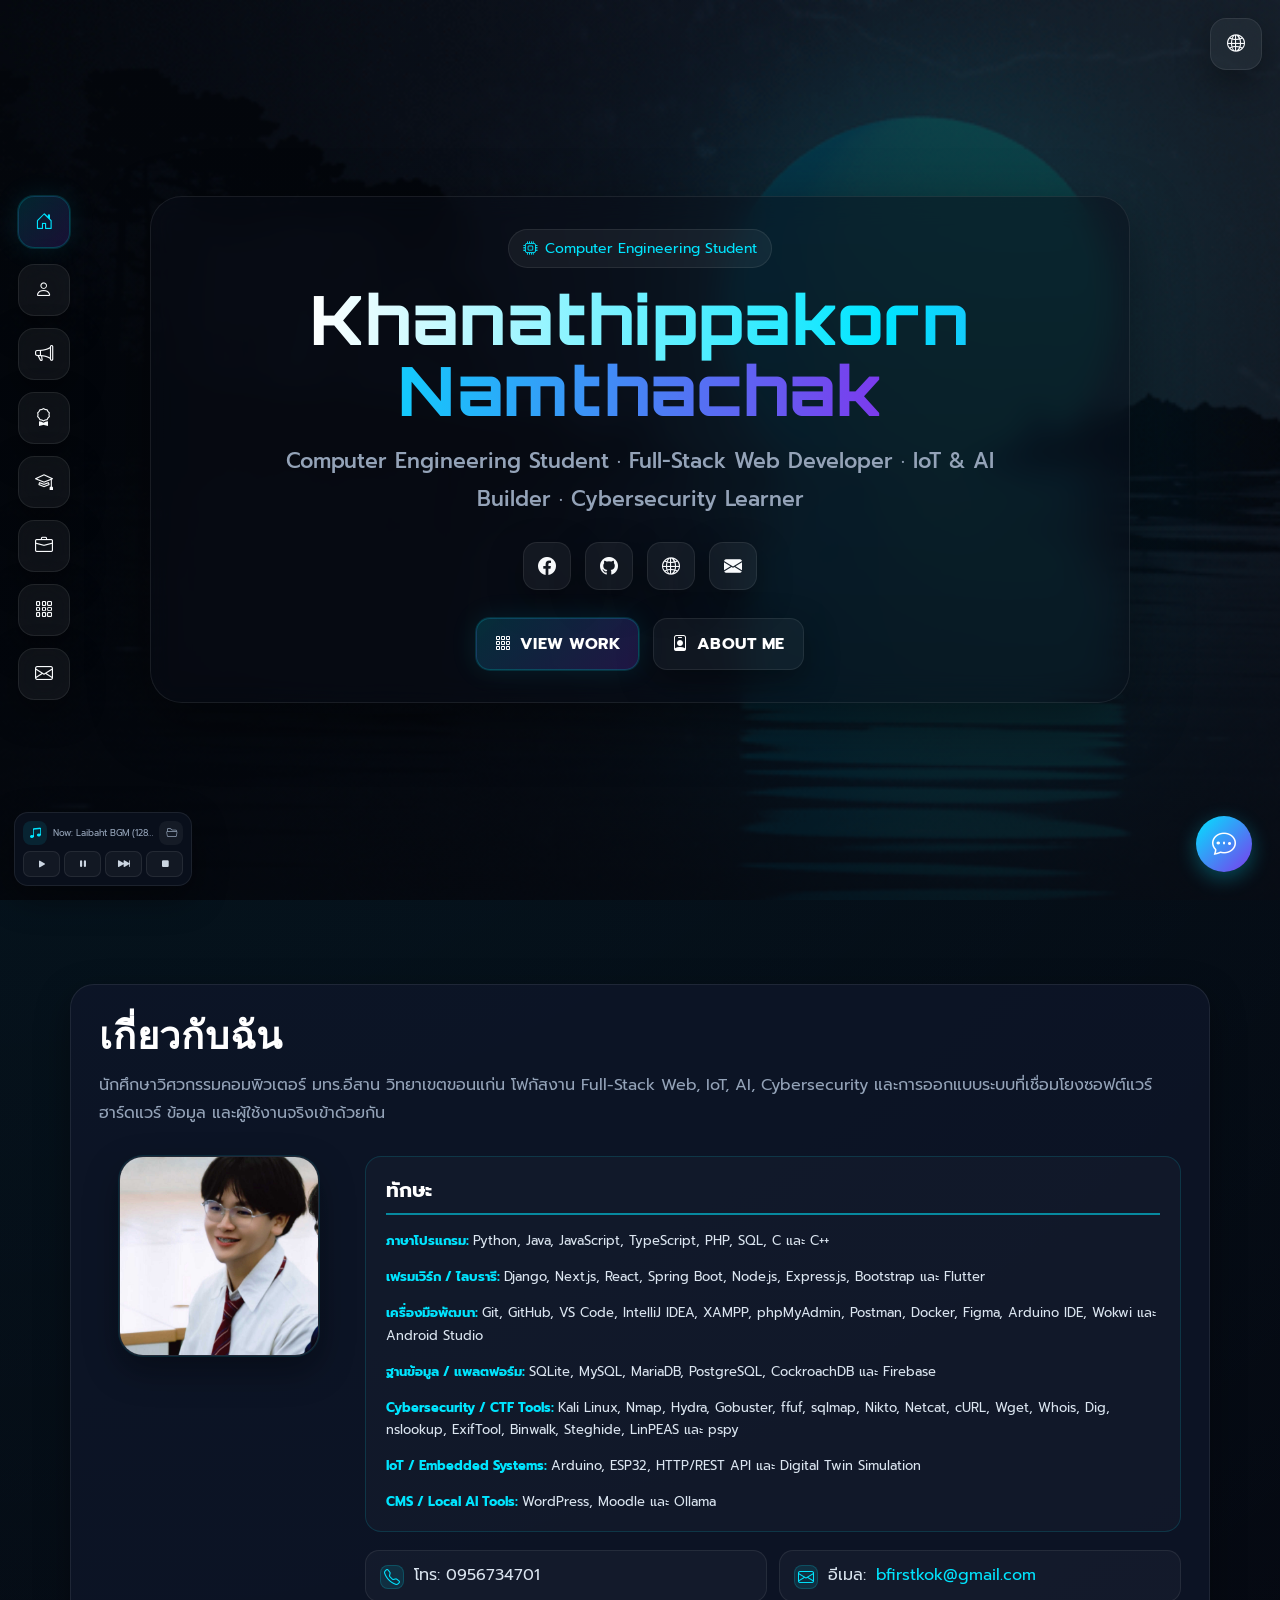
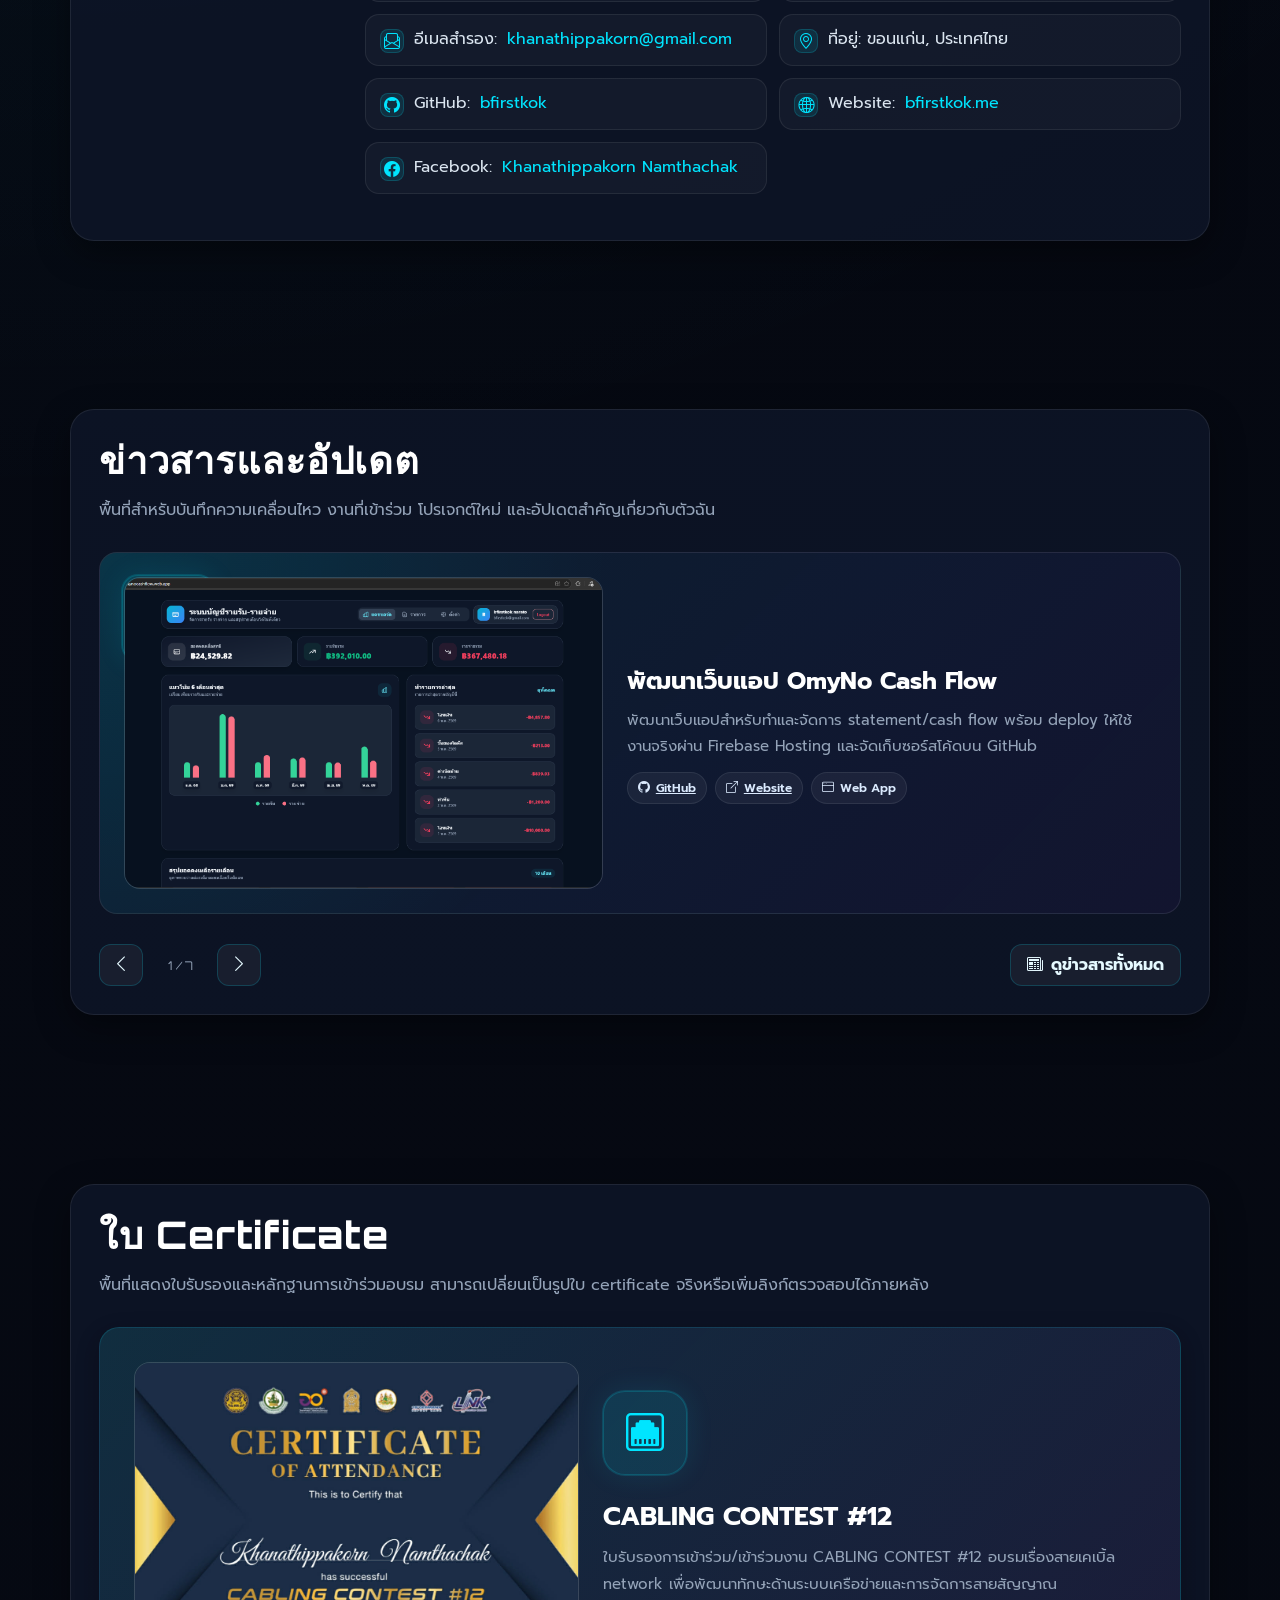
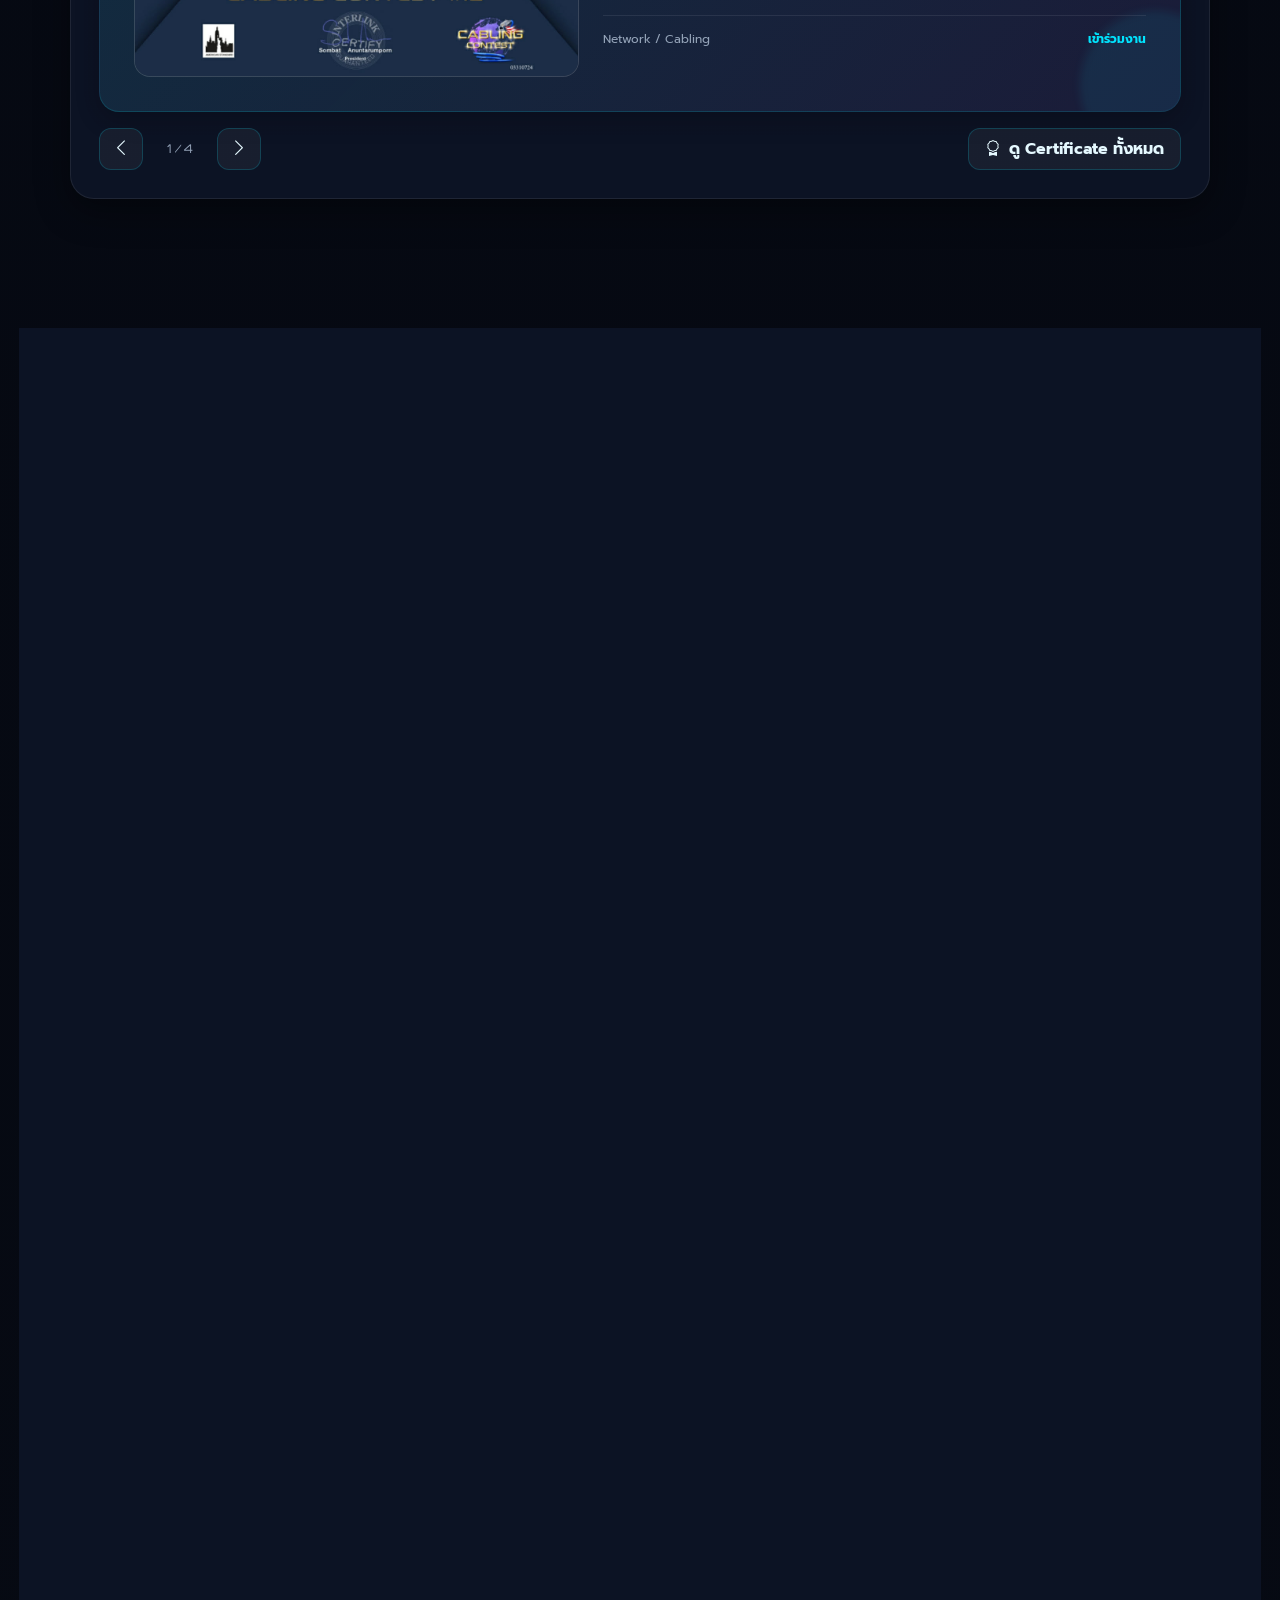
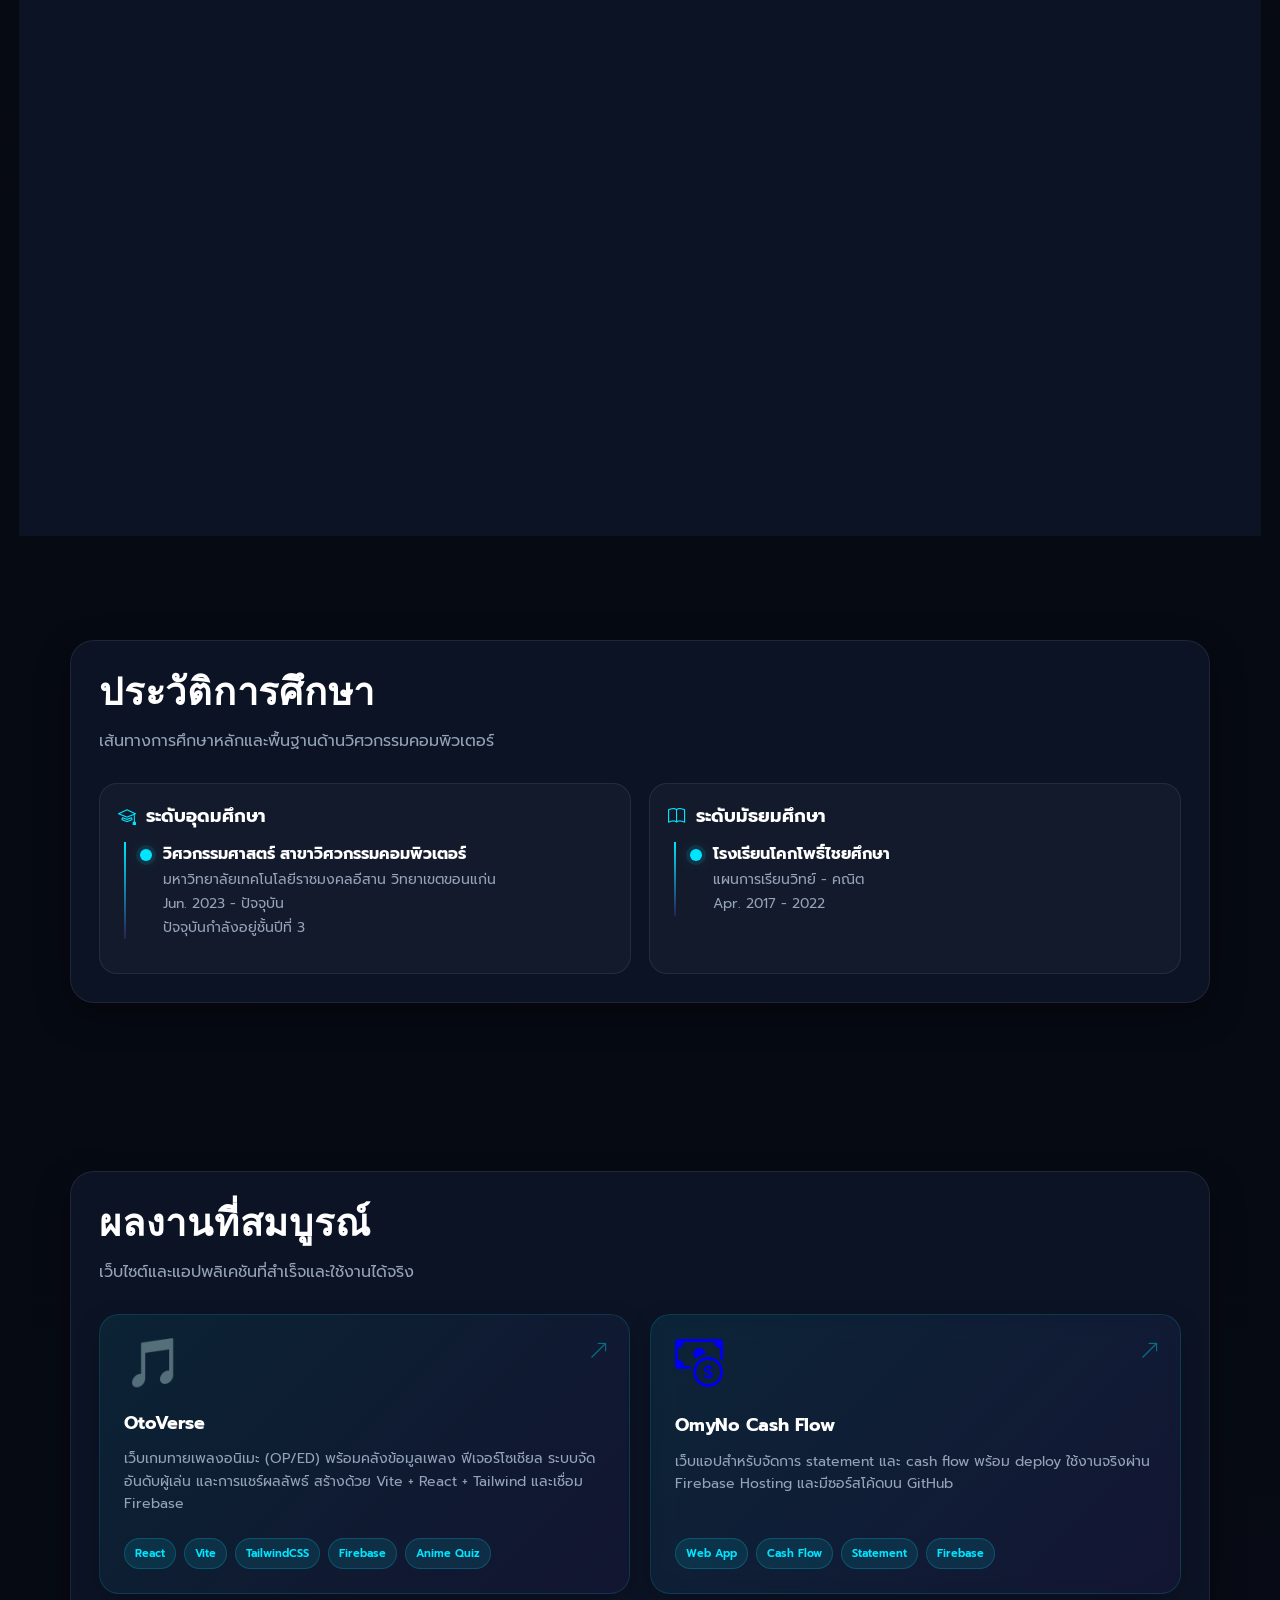
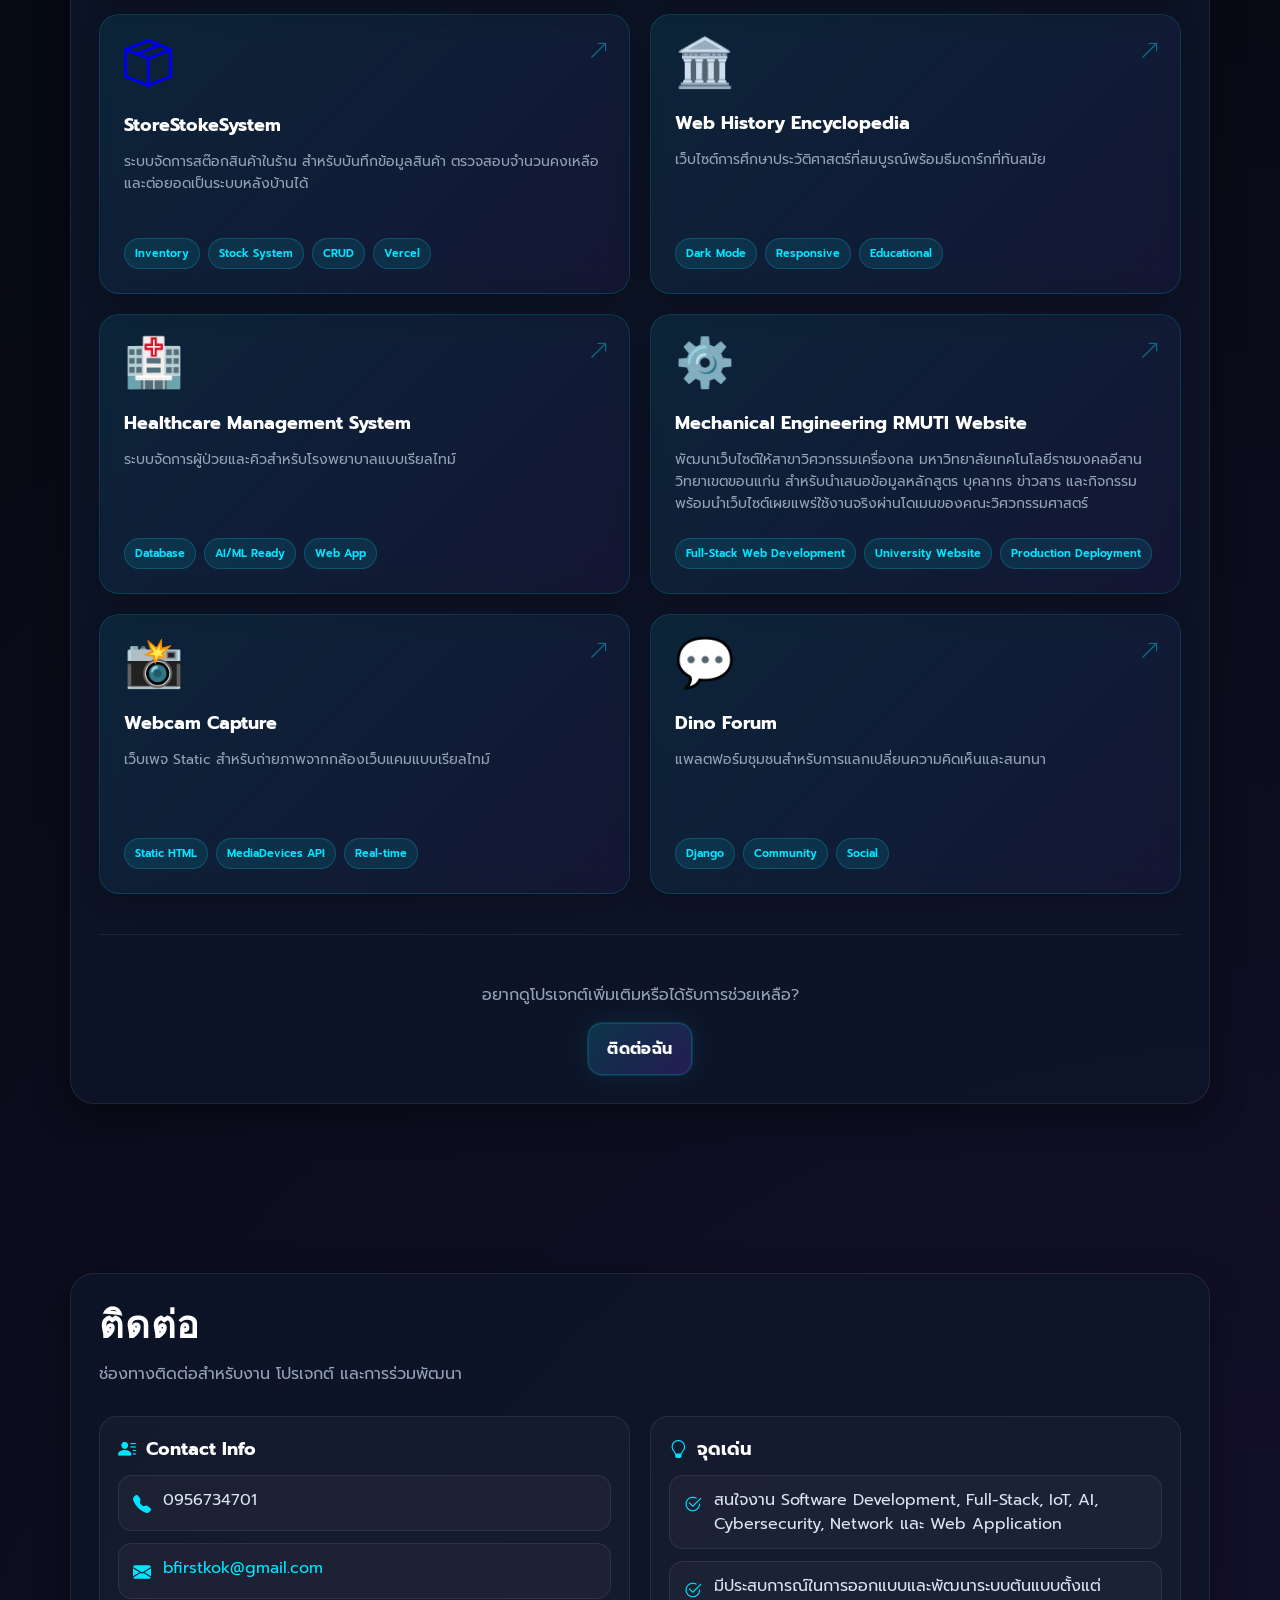
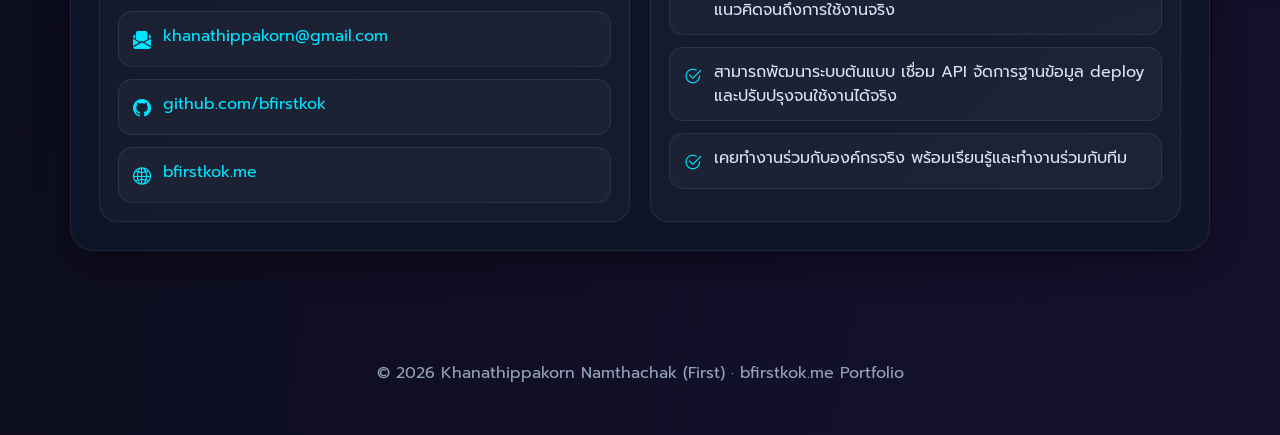
==== index.html @ db1b7daf "Add mechanical engineering website project" ====
<!doctype html>
<html lang="th">
<head>
  <meta charset="utf-8" />
  <meta name="viewport" content="width=device-width, initial-scale=1" />
  <title>Khanathippakorn Namthachak Portfolio</title>

  <meta name="description" content="Portfolio ของ Khanathippakorn Namthachak (First) - Computer Engineering Student | Full-Stack Web Developer | IoT, AI & Cybersecurity Learner" />

  <link href="https://cdn.jsdelivr.net/npm/bootstrap-icons@1.11.3/font/bootstrap-icons.css" rel="stylesheet" />
  <link rel="preconnect" href="https://fonts.googleapis.com">
  <link rel="preconnect" href="https://fonts.gstatic.com" crossorigin>
  <link href="https://fonts.googleapis.com/css2?family=Orbitron:wght@500;700;800&family=Prompt:wght@300;400;500;700&display=swap" rel="stylesheet">

  <style>
    :root{
      --bg:#070b14;
      --bg-soft:#0c1220;
      --panel:rgba(15,23,42,.78);
      --panel-2:rgba(17,24,39,.92);
      --line:rgba(255,255,255,.08);

      --text:#f8fafc;
      --muted:#94a3b8;

      --primary:#00e5ff;
      --primary-hover:#00bcd4;
      --secondary:#7c3aed;
      --accent:#22c55e;

      --shadow:0 12px 34px rgba(0,0,0,.38);
      --glow:0 0 0 1px rgba(0,229,255,.14), 0 0 28px rgba(0,229,255,.10);

      --radius-xl:24px;
      --radius-lg:18px;
      --radius-md:14px;

      --ease:cubic-bezier(.22,.61,.36,1);
      --transition:.32s var(--ease);
    }

    *{ box-sizing:border-box; }

    html{ scroll-behavior:smooth; }

    body{
      margin:0;
      color:var(--text);
      font-family:'Prompt',sans-serif;
      background:
        radial-gradient(circle at top left, rgba(0,229,255,.08), transparent 25%),
        radial-gradient(circle at bottom right, rgba(124,58,237,.12), transparent 26%),
        linear-gradient(180deg, #050811 0%, #070b14 100%);
      overflow-x:hidden;
    }

    body::before{
      content:"";
      position:fixed;
      inset:0;
      z-index:-1;
      pointer-events:none;
      background-image:
        linear-gradient(rgba(255,255,255,.03) 1px, transparent 1px),
        linear-gradient(90deg, rgba(255,255,255,.03) 1px, transparent 1px);
      background-size:28px 28px;
      mask-image:radial-gradient(circle at center, black 55%, transparent 95%);
    }

    a, button, .card, .p-item, .pbtn, .filter-btn, .contact-item{
      transition:
        transform var(--transition),
        box-shadow var(--transition),
        background-color var(--transition),
        border-color var(--transition),
        color var(--transition),
        opacity var(--transition);
    }

    img{
      max-width:100%;
      display:block;
    }

    .container{
      max-width:min(1140px, 92vw);
      margin-inline:auto;
    }

    .section{
      padding:84px 20px;
      scroll-margin-top:96px;
    }

    .section-title{
      margin:0 0 14px;
      font-family:'Orbitron',sans-serif;
      font-size:clamp(24px, 4vw, 38px);
      line-height:1.15;
      font-weight:800;
      letter-spacing:.02em;
      color:#fff;
    }

    .section-sub{
      margin:0 0 28px;
      color:var(--muted);
      line-height:1.8;
    }

    .card{
      background:var(--panel);
      border:1px solid var(--line);
      border-radius:var(--radius-xl);
      box-shadow:var(--shadow);
      backdrop-filter:blur(12px);
      padding:28px;
    }

    .dock{
      position:fixed;
      left:18px;
      top:50%;
      transform:translateY(-50%);
      display:grid;
      gap:12px;
      z-index:100;
    }

    .pbtn{
      width:52px;
      height:52px;
      display:grid;
      place-items:center;
      text-decoration:none;
      color:var(--text);
      background:rgba(255,255,255,.05);
      border:1px solid var(--line);
      border-radius:16px;
      backdrop-filter:blur(12px);
      box-shadow:var(--shadow);
      font-size:18px;
    }

    .pbtn:hover,
    .pbtn.active{
      transform:translateY(-4px);
      color:var(--primary);
      box-shadow:var(--glow);
      border-color:rgba(0,229,255,.18);
    }

    .pbtn.home{
      background:linear-gradient(135deg, rgba(0,229,255,.14), rgba(124,58,237,.18));
      color:var(--primary);
      box-shadow:var(--glow);
    }

    .music-player{
      position:fixed;
      left:14px;
      bottom:14px;
      width:178px;
      background:rgba(10,16,29,.94);
      border:1px solid var(--line);
      border-radius:14px;
      backdrop-filter:blur(12px);
      box-shadow:var(--shadow);
      padding:8px;
      z-index:99;
    }

    .music-header{
      display:flex;
      align-items:center;
      gap:6px;
      min-width:0;
      margin-bottom:6px;
    }

    .music-mark{
      flex:0 0 24px;
      width:24px;
      height:24px;
      display:grid;
      place-items:center;
      border-radius:8px;
      color:var(--primary);
      background:rgba(0,229,255,.10);
      font-size:12px;
    }

    .music-title{
      min-width:0;
      flex:1;
      margin:0;
      color:var(--muted);
      font-size:9px;
      line-height:1.2;
      overflow:hidden;
      text-overflow:ellipsis;
      white-space:nowrap;
    }

    .music-upload{
      flex:0 0 24px;
      width:24px;
      height:24px;
      display:grid;
      place-items:center;
      border:0;
      border-radius:8px;
      color:var(--muted);
      background:rgba(255,255,255,.05);
      cursor:pointer;
      font-size:11px;
    }

    .music-upload:hover{
      color:var(--primary);
      background:rgba(0,229,255,.10);
    }

    .music-player input[type="file"],
    .music-player audio{
      position:absolute;
      width:1px;
      height:1px;
      overflow:hidden;
      clip:rect(0 0 0 0);
      clip-path:inset(50%);
      white-space:nowrap;
    }

    .music-controls{
      display:grid;
      grid-template-columns:repeat(4, 1fr);
      gap:4px;
    }

    .music-btn{
      min-width:0;
      height:26px;
      padding:0;
      display:grid;
      place-items:center;
      background:rgba(255,255,255,.04);
      border:1px solid var(--line);
      border-radius:7px;
      color:#cbd5e1;
      cursor:pointer;
      font-size:12px;
      font-weight:600;
      transition:all var(--transition);
    }

    .music-btn:hover{
      background:rgba(0,229,255,.20);
      border-color:rgba(0,229,255,.40);
      transform:translateY(-2px);
    }

    .music-btn.active{
      background:rgba(0,229,255,.30);
      border-color:rgba(0,229,255,.60);
    }

    @media (max-width: 480px) {
      .music-player{
        width:164px;
        left:10px;
        bottom:10px;
      }
    }

    .lang-selector{
      position:fixed;
      top:18px;
      right:18px;
      z-index:101;
    }

    .lang-btn{
      width:52px;
      height:52px;
      display:grid;
      place-items:center;
      background:rgba(255,255,255,.05);
      border:1px solid var(--line);
      border-radius:16px;
      backdrop-filter:blur(12px);
      box-shadow:var(--shadow);
      color:var(--text);
      cursor:pointer;
      font-size:18px;
      transition:all var(--transition);
    }

    .lang-btn:hover{
      transform:translateY(-4px);
      color:var(--primary);
      box-shadow:var(--glow);
      border-color:rgba(0,229,255,.18);
    }

    .lang-dropdown{
      position:absolute;
      top:calc(100% + 10px);
      right:0;
      background:rgba(10,14,24,.95);
      border:1px solid rgba(255,255,255,.12);
      border-radius:14px;
      backdrop-filter:blur(12px);
      box-shadow:0 12px 34px rgba(0,0,0,.42);
      display:none;
      flex-direction:column;
      gap:4px;
      padding:8px;
      z-index:102;
      min-width:180px;
    }

    .lang-dropdown.active{
      display:flex;
    }

    .lang-option{
      padding:10px 14px;
      background:rgba(255,255,255,.03);
      border:1px solid rgba(255,255,255,.08);
      border-radius:10px;
      color:var(--text);
      cursor:pointer;
      font-size:13px;
      font-weight:500;
      transition:all var(--transition);
      text-align:left;
    }

    .lang-option:hover{
      background:rgba(0,229,255,.15);
      border-color:rgba(0,229,255,.30);
      color:var(--primary);
      transform:translateX(4px);
    }

    .hero{
      position:relative;
      min-height:100vh;
      display:grid;
      place-items:center;
      text-align:center;
      overflow:hidden;
      padding:32px 0;
    }

    .hero::before{
      content:"";
      position:absolute;
      inset:0;
      background-image:
        linear-gradient(rgba(4,8,15,.74), rgba(4,8,15,.90)),
        url('assets/wallblack.gif');
      background-size:cover;
      background-position:center;
      background-attachment:fixed;
    }

    .hero-inner{
      position:relative;
      z-index:2;
      width:min(980px, 92vw);
      margin-inline:auto;
      padding:32px 26px;
      background:rgba(10,14,24,.48);
      border:1px solid rgba(255,255,255,.08);
      border-radius:32px;
      backdrop-filter:blur(14px);
      box-shadow:0 18px 60px rgba(0,0,0,.42);
    }

    .hero-badge{
      display:inline-flex;
      align-items:center;
      gap:8px;
      padding:8px 14px;
      border-radius:999px;
      background:rgba(255,255,255,.05);
      border:1px solid rgba(255,255,255,.08);
      color:var(--primary);
      font-size:14px;
      margin-bottom:16px;
    }

    .title{
      margin:0;
      font-family:'Orbitron',sans-serif;
      font-size:clamp(34px, 6vw, 68px);
      line-height:1.05;
      font-weight:800;
      letter-spacing:.02em;
    }

    .title span{
      background:linear-gradient(90deg, #ffffff 0%, var(--primary) 50%, var(--secondary) 100%);
      -webkit-background-clip:text;
      background-clip:text;
      color:transparent;
    }

    .subtitle{
      margin:16px auto 0;
      max-width:760px;
      font-size:clamp(15px, 2.1vw, 21px);
      color:var(--muted);
      font-weight:500;
      line-height:1.8;
    }

    .social{
      display:flex;
      justify-content:center;
      gap:14px;
      margin-top:24px;
      flex-wrap:wrap;
    }

    .social a{
      width:48px;
      height:48px;
      display:grid;
      place-items:center;
      color:var(--text);
      background:rgba(255,255,255,.05);
      border:1px solid var(--line);
      border-radius:14px;
      text-decoration:none;
      box-shadow:var(--shadow);
      font-size:18px;
    }

    .social a:hover{
      transform:translateY(-4px);
      color:var(--primary);
      box-shadow:var(--glow);
      border-color:rgba(0,229,255,.18);
    }

    .cta-row{
      display:flex;
      justify-content:center;
      gap:14px;
      margin-top:28px;
      flex-wrap:wrap;
    }

    .pxbtn{
      padding:13px 18px;
      color:#fff;
      background:linear-gradient(135deg, rgba(0,229,255,.16), rgba(124,58,237,.22));
      border:1px solid rgba(0,229,255,.18);
      border-radius:14px;
      text-decoration:none;
      display:inline-flex;
      align-items:center;
      justify-content:center;
      gap:8px;
      box-shadow:var(--glow);
      font-weight:700;
      letter-spacing:.03em;
    }

    .pxbtn:hover{
      transform:translateY(-3px);
      color:#fff;
      box-shadow:0 0 0 1px rgba(0,229,255,.22), 0 0 32px rgba(0,229,255,.16);
    }

    .pxbtn.alt{
      background:rgba(255,255,255,.04);
      border:1px solid var(--line);
      box-shadow:var(--shadow);
    }

    .about-grid{
      display:grid;
      grid-template-columns:240px 1fr;
      gap:26px;
      align-items:start;
    }

    .about-photo{
      display:grid;
      place-items:center;
    }

    .photo-wrap{
      position:relative;
      width:200px;
      height:200px;
    }

    .avatar-img,
    .avatar{
      width:200px;
      height:200px;
      border-radius:24px;
      border:1px solid rgba(255,255,255,.08);
      box-shadow:0 0 0 1px rgba(0,229,255,.10), 0 14px 34px rgba(0,0,0,.35);
    }

    .avatar-img{
      object-fit:cover;
      position:relative;
      z-index:2;
      background:#101827;
    }

    .avatar{
      position:absolute;
      inset:0;
      display:grid;
      place-items:center;
      font-weight:800;
      color:var(--primary);
      background:linear-gradient(135deg, rgba(0,229,255,.12), rgba(124,58,237,.18));
      font-family:'Orbitron',sans-serif;
      z-index:1;
    }

    .avatar.hidden{
      display:none;
    }

    .avatar span{
      font-size:clamp(24px, 6vw, 40px);
      letter-spacing:.08em;
    }

    .about-body p{
      margin:0 0 14px;
      color:#dbe5f0;
      line-height:1.9;
    }

    .about-facts{
      list-style:none;
      padding:0;
      margin:16px 0 18px;
      display:grid;
      gap:12px;
      grid-template-columns:repeat(2, minmax(0,1fr));
    }

    .about-facts li{
      display:flex;
      align-items:flex-start;
      gap:10px;
      color:#dbe5f0;
      padding:12px 14px;
      background:rgba(255,255,255,.03);
      border:1px solid var(--line);
      border-radius:14px;
    }

    .about-facts i{
      color:var(--primary);
      width:24px;
      height:24px;
      display:inline-grid;
      place-items:center;
      background:rgba(0,229,255,.10);
      border:1px solid rgba(0,229,255,.18);
      border-radius:8px;
      flex:0 0 24px;
      margin-top:2px;
    }

    .about-facts a,
    .contact-item a{
      color:var(--primary);
      text-decoration:none;
      word-break:break-word;
    }

    .about-facts a:hover,
    .contact-item a:hover{
      text-decoration:underline;
    }

    .about-skills,
    .tag-row,
    .project-tags{
      display:flex;
      flex-wrap:wrap;
      gap:8px;
    }

    .about-skill-summary{
      margin-bottom:18px;
      padding:18px 20px;
      border:1px solid rgba(0,229,255,.14);
      border-radius:16px;
      background:rgba(255,255,255,.025);
    }

    .about-skill-heading{
      margin:0 0 15px;
      padding-bottom:8px;
      border-bottom:2px solid rgba(0,229,255,.55);
      color:#fff;
      font-size:20px;
      font-weight:700;
    }

    .about-skill-list{
      display:grid;
      gap:14px;
      margin:0;
    }

    .about-skill-item{
      margin:0;
      color:#dbe5f0;
      font-size:13px;
      line-height:1.7;
    }

    .about-skill-item dt{
      display:inline;
      color:var(--primary);
      font-weight:700;
    }

    .about-skill-item dt::after{
      content:": ";
    }

    .about-skill-item dd{
      display:inline;
      margin:0;
    }

    .pill-row{
      display:grid;
      grid-template-columns:repeat(2, 1fr);
      gap:16px;
      margin-top:16px;
    }

    .chip,
    .tag,
    .project-tag{
      font-size:13px;
      padding:8px 12px;
      border-radius:999px;
      background:rgba(255,255,255,.04);
      border:1px solid rgba(255,255,255,.08);
      color:#dbeafe;
    }

    .pill-row .chip{
      font-size:14px;
      padding:20px 16px;
      border-radius:16px;
      background:linear-gradient(135deg, rgba(0,229,255,.10), rgba(124,58,237,.08));
      border:1px solid rgba(0,229,255,.20);
      color:var(--primary);
      font-weight:500;
      text-align:center;
      cursor:pointer;
      transition:all var(--transition);
      min-height:100px;
      display:flex;
      align-items:center;
      justify-content:center;
      box-shadow:0 4px 16px rgba(0,229,255,.08);
    }

    .pill-row .chip:hover{
      transform:translateY(-4px);
      box-shadow:0 8px 24px rgba(0,229,255,.16);
      border-color:rgba(0,229,255,.40);
      background:linear-gradient(135deg, rgba(0,229,255,.18), rgba(124,58,237,.12));
    }

    .chip.primary{
      background:rgba(0,229,255,.10);
      border-color:rgba(0,229,255,.20);
      color:var(--primary);
    }

    .skills-grid{
      display:grid;
      grid-template-columns:repeat(3, minmax(0,1fr));
      gap:20px;
    }

    .techstack-grid{
      display:grid;
      grid-template-columns:repeat(2, minmax(0,1fr));
      gap:28px;
      margin-top:24px;
    }

    .badge-row{
      display:flex;
      flex-wrap:wrap;
      gap:12px;
      margin-bottom:20px;
      align-items:center;
    }

    .badge-row img{
      height:32px;
      border-radius:6px;
      transition:all var(--transition);
      filter:drop-shadow(0 4px 12px rgba(0,0,0,.3));
    }

    .badge-row img:hover{
      transform:translateY(-3px);
      filter:drop-shadow(0 6px 20px rgba(0,229,255,.3));
    }

    @media (max-width: 968px) {
      .techstack-grid{
        grid-template-columns:1fr;
      }
    }

    .s-col,
    .r-col,
    .contact-grid > div{
      background:rgba(255,255,255,.03);
      border:1px solid var(--line);
      border-radius:18px;
      padding:18px;
    }

    .s-heading,
    .r-heading{
      display:flex;
      align-items:center;
      gap:10px;
      font-size:18px;
      margin:0 0 12px;
      color:#fff;
    }

    .s-heading i,
    .r-heading i{
      color:var(--primary);
    }

    .s-list,
    .checklist,
    .project-list{
      list-style:none;
      padding:0;
      margin:0;
      display:grid;
      gap:10px;
    }

    .s-item{
      display:grid;
      grid-template-columns:120px 1fr;
      align-items:center;
      gap:12px;
    }

    .s-item span{
      color:#dbe5f0;
      font-weight:600;
    }

    .meter{
      height:10px;
      background:rgba(255,255,255,.06);
      border:1px solid rgba(255,255,255,.06);
      border-radius:999px;
      overflow:hidden;
      box-shadow:inset 0 1px 2px rgba(0,0,0,.15);
    }

    .meter .fill{
      height:100%;
      width:var(--w,50%);
      background:linear-gradient(90deg, var(--primary), var(--secondary));
      box-shadow:0 0 16px rgba(0,229,255,.18);
    }

    .resume-grid{
      display:grid;
      grid-template-columns:1fr;
      gap:24px;
    }

    .education-grid{
      display:grid;
      grid-template-columns:repeat(2, minmax(0,1fr));
      gap:18px;
    }

    .experience-grid{
      display:grid;
      position:relative;
      grid-template-columns:1fr;
      gap:18px;
      padding-left:28px;
    }

    .experience-grid::before{
      content:"";
      position:absolute;
      left:9px;
      top:10px;
      bottom:10px;
      width:2px;
      background:linear-gradient(to bottom, var(--primary), rgba(124,58,237,.20));
    }

    .timeline{
      position:relative;
      padding-left:1.4rem;
      margin:0;
    }

    .timeline::before{
      content:"";
      position:absolute;
      left:.35rem;
      top:0;
      bottom:0;
      width:2px;
      background:linear-gradient(to bottom, var(--primary), rgba(124,58,237,.20));
    }

    .timeline li{
      position:relative;
      padding-left:1.4rem;
      margin-bottom:1rem;
      list-style:none;
    }

    .timeline-point{
      position:absolute;
      left:0;
      top:.42rem;
      width:.75rem;
      height:.75rem;
      border-radius:50%;
      background:var(--primary);
      box-shadow:0 0 0 4px rgba(0,229,255,.10), 0 0 18px rgba(0,229,255,.22);
    }

    .item-title{
      font-size:16px;
      font-weight:700;
      color:#fff;
      line-height:1.6;
    }

    .meta{
      color:var(--muted);
      font-size:14px;
      line-height:1.7;
    }

    .exp-card{
      position:relative;
      display:grid;
      grid-template-columns:58px minmax(0,1fr);
      gap:18px;
      background:
        linear-gradient(135deg, rgba(0,229,255,.08), rgba(124,58,237,.06)),
        rgba(255,255,255,.025);
      border:1px solid rgba(0,229,255,.12);
      border-radius:18px;
      padding:20px;
      box-shadow:0 10px 28px rgba(0,0,0,.18);
    }

    .exp-card::before{
      content:"";
      position:absolute;
      left:-24px;
      top:30px;
      width:12px;
      height:12px;
      border-radius:50%;
      background:var(--primary);
      box-shadow:0 0 0 5px rgba(0,229,255,.12), 0 0 18px rgba(0,229,255,.35);
    }

    .project-card{
      background:rgba(255,255,255,.02);
      border:1px solid rgba(255,255,255,.08);
      border-radius:14px;
      padding:16px;
    }

    .exp-icon{
      width:58px;
      height:58px;
      display:grid;
      place-items:center;
      border-radius:16px;
      color:var(--primary);
      background:rgba(0,229,255,.10);
      border:1px solid rgba(0,229,255,.18);
      font-size:26px;
      box-shadow:var(--glow);
    }

    .exp-content{
      min-width:0;
    }

    .exp-tags{
      display:flex;
      flex-wrap:wrap;
      gap:8px;
      margin:12px 0 0;
    }

    .exp-tag{
      display:inline-flex;
      align-items:center;
      gap:6px;
      padding:6px 10px;
      border-radius:999px;
      color:#dbeafe;
      background:rgba(255,255,255,.05);
      border:1px solid rgba(255,255,255,.08);
      font-size:12px;
      font-weight:700;
    }

    .exp-points{
      display:grid;
      gap:8px;
      margin:14px 0 0;
      padding:0;
      list-style:none;
    }

    .exp-points li{
      display:flex;
      gap:8px;
      color:var(--muted);
      line-height:1.7;
      font-size:14px;
    }

    .exp-points i{
      color:var(--primary);
      margin-top:4px;
      flex:0 0 auto;
    }

    .exp-card + .exp-card,
    .project-card + .project-card{
      margin-top:14px;
    }

    .experience-grid .exp-card + .exp-card{
      margin-top:0;
    }

    .collab-list{
      display:none;
      grid-template-columns:repeat(4, minmax(0,1fr));
      gap:12px;
      margin-top:18px;
    }

    .collab-card{
      padding:14px;
      border-radius:14px;
      border:1px solid rgba(255,255,255,.08);
      background:rgba(255,255,255,.03);
    }

    .collab-card i{
      color:var(--primary);
      font-size:22px;
      margin-bottom:8px;
    }

    .exp-head,
    .project-head{
      display:flex;
      align-items:flex-start;
      justify-content:space-between;
      gap:16px;
      margin-bottom:8px;
      flex-wrap:wrap;
    }

    .date-badge{
      white-space:nowrap;
      padding:6px 10px;
      border-radius:999px;
      font-size:12px;
      color:var(--primary);
      background:rgba(0,229,255,.08);
      border:1px solid rgba(0,229,255,.16);
    }

    .exp-card p,
    .project-card p{
      color:#cbd5e1;
      line-height:1.8;
      margin:0 0 10px;
    }

    .checklist li,
    .project-list li{
      display:flex;
      align-items:flex-start;
      gap:8px;
      color:#dbe5f0;
      line-height:1.7;
    }

    .checklist i,
    .project-list i{
      color:var(--primary);
      margin-top:4px;
      flex:0 0 auto;
    }

    .portfolio-grid{
      display:grid;
      gap:18px;
    }

    .project-card .actions{
      display:flex;
      flex-wrap:wrap;
      gap:10px;
      margin-top:14px;
    }

    .action-btn{
      text-decoration:none;
      font-size:13px;
      font-weight:600;
      padding:10px 14px;
      border-radius:12px;
      background:linear-gradient(135deg, rgba(0,229,255,.14), rgba(124,58,237,.18));
      border:1px solid rgba(0,229,255,.16);
      color:#fff;
      box-shadow:var(--glow);
    }

    .action-btn.alt{
      background:rgba(255,255,255,.05);
      border:1px solid rgba(255,255,255,.10);
      box-shadow:none;
    }

    .action-btn:hover{
      transform:translateY(-2px);
    }

    .filter-row{
      display:flex;
      flex-wrap:wrap;
      gap:10px;
      margin:0 0 24px;
    }

    .filter-btn{
      padding:10px 14px;
      background:rgba(255,255,255,.04);
      border:1px solid rgba(255,255,255,.08);
      border-radius:12px;
      font-size:13px;
      cursor:pointer;
      color:var(--text);
    }

    .filter-btn.active,
    .filter-btn:hover{
      color:var(--primary);
      border-color:rgba(0,229,255,.18);
      box-shadow:var(--glow);
    }

    .hidden{
      display:none !important;
    }

    /* ========== PORTFOLIO SECTION ========== */
    .portfolio-works-grid{
      display:grid;
      grid-template-columns:repeat(2, minmax(0,1fr));
      gap:20px;
      margin:24px 0;
    }

    .portfolio-link{
      text-decoration:none;
      display:block;
      height:100%;
    }

    .portfolio-item{
      display:flex;
      flex-direction:column;
      gap:16px;
      padding:24px;
      background:linear-gradient(135deg, rgba(0,229,255,.08), rgba(124,58,237,.06));
      border:1px solid rgba(0,229,255,.15);
      border-radius:20px;
      backdrop-filter:blur(12px);
      box-shadow:0 8px 24px rgba(0,0,0,.2);
      transition:all var(--transition);
      min-height:280px;
      position:relative;
      overflow:hidden;
    }

    .portfolio-item::before{
      content:"";
      position:absolute;
      inset:0;
      background:radial-gradient(circle at 100% 0%, rgba(0,229,255,.10), transparent 70%);
      opacity:0;
      transition:opacity var(--transition);
      pointer-events:none;
    }

    .portfolio-link:hover .portfolio-item{
      transform:translateY(-8px);
      border-color:rgba(0,229,255,.30);
      box-shadow:0 0 0 1px rgba(0,229,255,.20), 0 16px 36px rgba(0,229,255,.12);
      background:linear-gradient(135deg, rgba(0,229,255,.14), rgba(124,58,237,.10));
    }

    .portfolio-link:hover .portfolio-item::before{
      opacity:1;
    }

    .portfolio-icon{
      font-size:48px;
      line-height:1;
      margin-bottom:8px;
    }

    .portfolio-content{
      flex:1;
      display:flex;
      flex-direction:column;
      gap:12px;
    }

    .portfolio-title{
      margin:0;
      font-size:18px;
      font-weight:700;
      color:#fff;
      line-height:1.4;
    }

    .portfolio-desc{
      margin:0;
      color:var(--muted);
      font-size:14px;
      line-height:1.6;
    }

    .portfolio-features{
      display:flex;
      flex-wrap:wrap;
      gap:8px;
      margin-top:auto;
    }

    .feature-tag{
      font-size:11px;
      padding:6px 10px;
      background:rgba(0,229,255,.10);
      border:1px solid rgba(0,229,255,.20);
      border-radius:999px;
      color:var(--primary);
      font-weight:600;
      white-space:nowrap;
    }

    .portfolio-arrow{
      position:absolute;
      top:20px;
      right:20px;
      font-size:20px;
      color:var(--primary);
      opacity:0.4;
      transition:all var(--transition);
    }

    .portfolio-link:hover .portfolio-arrow{
      opacity:1;
      transform:translate(4px, -4px);
    }

    .portfolio-cta{
      border-top:1px solid rgba(255,255,255,.08);
      padding-top:32px;
    }

    .updates-grid{
      display:grid;
      grid-template-columns:1fr;
      gap:14px;
      align-items:start;
    }

    .news-list{
      position:relative;
      min-height:360px;
    }

    .news-item{
      position:relative;
      display:none;
      grid-template-columns:minmax(260px, .95fr) minmax(0, 1.05fr);
      gap:24px;
      min-height:360px;
      padding:24px;
      background:linear-gradient(135deg, rgba(0,229,255,.07), rgba(124,58,237,.06));
      border:1px solid rgba(255,255,255,.09);
      border-radius:18px;
      overflow:hidden;
    }

    .news-item.active{
      display:grid;
    }

    .news-list .news-item:nth-child(n+8){
      display:none !important;
    }

    .news-item::before{
      content:"";
      position:absolute;
      inset:0;
      pointer-events:none;
      background:radial-gradient(circle at 0% 0%, rgba(0,229,255,.14), transparent 45%);
      opacity:.75;
    }

    .news-date,
    .news-image,
    .news-body{
      position:relative;
      z-index:1;
    }

    .news-date{
      position:absolute;
      top:22px;
      left:22px;
      display:grid;
      place-items:center;
      align-content:center;
      width:92px;
      min-height:86px;
      border-radius:16px;
      background:rgba(0,229,255,.10);
      border:1px solid rgba(0,229,255,.18);
      color:var(--primary);
      text-align:center;
      font-family:'Orbitron',sans-serif;
      box-shadow:var(--glow);
    }

    .news-date strong{
      display:block;
      font-size:28px;
      line-height:1;
    }

    .news-date span{
      display:block;
      margin-top:6px;
      font-size:11px;
      color:#c7f8ff;
      text-transform:uppercase;
    }

    .news-image{
      width:100%;
      height:100%;
      min-height:312px;
      object-fit:cover;
      border-radius:16px;
      border:1px solid rgba(255,255,255,.12);
      background:rgba(255,255,255,.04);
    }

    .news-body{
      align-self:center;
      padding-right:8px;
    }

    .news-body h3,
    .cert-card h3{
      margin:0 0 8px;
      color:#fff;
      font-size:24px;
      line-height:1.5;
    }

    .news-body p,
    .cert-card p{
      margin:0;
      color:var(--muted);
      line-height:1.75;
      font-size:15px;
    }

    .news-meta{
      display:flex;
      flex-wrap:wrap;
      gap:8px;
      margin-top:12px;
    }

    .news-pill{
      display:inline-flex;
      align-items:center;
      gap:6px;
      padding:6px 10px;
      border-radius:999px;
      color:#dbeafe;
      background:rgba(255,255,255,.05);
      border:1px solid rgba(255,255,255,.08);
      font-size:12px;
      font-weight:600;
    }

    .update-note{
      display:none;
    }

    .news-slider-actions{
      display:flex;
      justify-content:space-between;
      align-items:center;
      gap:12px;
      margin-top:16px;
    }

    .news-nav{
      display:flex;
      gap:10px;
      align-items:center;
    }

    .news-arrow,
    .news-more-btn{
      position:relative;
      z-index:1;
      display:inline-flex;
      align-items:center;
      justify-content:center;
      gap:8px;
      min-height:42px;
      border-radius:12px;
      border:1px solid rgba(0,229,255,.18);
      background:rgba(255,255,255,.05);
      color:#e5f9ff;
      font-weight:700;
      text-decoration:none;
      cursor:pointer;
    }

    .news-arrow{
      width:44px;
      font-size:18px;
    }

    .news-more-btn{
      padding:0 16px;
    }

    .news-count{
      color:var(--muted);
      font-family:'Orbitron',sans-serif;
      font-size:12px;
      min-width:54px;
      text-align:center;
    }

    .cert-grid{
      position:relative;
      min-height:320px;
    }

    .cert-card{
      position:relative;
      display:none;
      min-height:320px;
      padding:34px;
      border-radius:20px;
      background:
        linear-gradient(135deg, rgba(0,229,255,.10), rgba(124,58,237,.08)),
        rgba(255,255,255,.03);
      border:1px solid rgba(0,229,255,.14);
      overflow:hidden;
      box-shadow:0 8px 24px rgba(0,0,0,.20);
    }

    .cert-card.active{
      display:grid;
      align-content:center;
    }

    .cert-card.cert-with-image.active{
      grid-template-columns:minmax(260px, .9fr) minmax(0, 1.1fr);
      gap:24px;
      align-items:center;
    }

    .cert-image{
      position:relative;
      z-index:1;
      width:100%;
      height:100%;
      min-height:260px;
      object-fit:cover;
      border-radius:16px;
      border:1px solid rgba(255,255,255,.12);
      background:rgba(255,255,255,.04);
    }

    .cert-content{
      position:relative;
      z-index:1;
    }

    .cert-grid .cert-card:nth-child(n+5){
      display:none !important;
    }

    .cert-card::after{
      content:"";
      position:absolute;
      right:-50px;
      bottom:-50px;
      width:150px;
      height:150px;
      border-radius:50%;
      background:rgba(0,229,255,.08);
      filter:blur(4px);
    }

    .cert-icon{
      width:84px;
      height:84px;
      display:grid;
      place-items:center;
      border-radius:22px;
      color:var(--primary);
      background:rgba(0,229,255,.10);
      border:1px solid rgba(0,229,255,.18);
      font-size:38px;
      margin-bottom:22px;
      box-shadow:var(--glow);
    }

    .cert-footer{
      display:flex;
      justify-content:space-between;
      gap:12px;
      align-items:center;
      margin-top:18px;
      padding-top:14px;
      border-top:1px solid rgba(255,255,255,.08);
      color:var(--muted);
      font-size:12px;
    }

    .cert-status{
      color:var(--primary);
      font-weight:700;
    }

    .cert-card h3{
      font-size:26px;
    }

    .cert-card p{
      font-size:15px;
      max-width:760px;
    }

    .cert-slider-actions{
      display:flex;
      justify-content:space-between;
      align-items:center;
      gap:12px;
      margin-top:16px;
    }

    .cert-nav{
      display:flex;
      gap:10px;
      align-items:center;
    }

    .cert-arrow,
    .cert-more-btn{
      position:relative;
      z-index:1;
      display:inline-flex;
      align-items:center;
      justify-content:center;
      gap:8px;
      min-height:42px;
      border-radius:12px;
      border:1px solid rgba(0,229,255,.18);
      background:rgba(255,255,255,.05);
      color:#e5f9ff;
      font-weight:700;
      text-decoration:none;
      cursor:pointer;
    }

    .cert-arrow{
      width:44px;
      font-size:18px;
    }

    .cert-more-btn{
      padding:0 16px;
    }

    .cert-count{
      color:var(--muted);
      font-family:'Orbitron',sans-serif;
      font-size:12px;
      min-width:54px;
      text-align:center;
    }

    @media (max-width:768px){
      .portfolio-works-grid{
        grid-template-columns:1fr;
        gap:16px;
      }

      .portfolio-item{
        flex-direction:row;
        align-items:center;
        min-height:auto;
        padding:18px;
      }

      .portfolio-icon{
        font-size:40px;
        margin-bottom:0;
        flex-shrink:0;
      }

      .portfolio-features{
        display:none;
      }

      .portfolio-title{
        font-size:16px;
      }

      .portfolio-desc{
        font-size:13px;
      }

      .portfolio-arrow{
        display:none;
      }
    }

    @media (max-width:900px){
      .updates-grid,
      .cert-grid{
        grid-template-columns:1fr;
      }

      .news-item{
        grid-template-columns:1fr;
        min-height:auto;
      }

      .news-date{
        position:relative;
        top:auto;
        left:auto;
        width:100%;
        min-height:auto;
        padding:14px;
        justify-items:start;
        text-align:left;
      }

      .news-image{
        height:180px;
        min-height:180px;
      }

      .news-body{
        padding-right:0;
      }

      .news-body h3{
        font-size:20px;
      }

      .news-slider-actions{
        align-items:stretch;
        flex-direction:column;
      }

      .news-nav,
      .news-more-btn{
        width:100%;
      }

      .news-nav{
        justify-content:space-between;
      }

      .cert-grid{
        min-height:auto;
      }

      .cert-card{
        min-height:auto;
        padding:24px;
      }

      .cert-card.cert-with-image.active{
        grid-template-columns:1fr;
      }

      .cert-image{
        min-height:220px;
        height:220px;
      }

      .cert-card h3{
        font-size:20px;
      }

      .collab-list{
        grid-template-columns:1fr;
      }

      .cert-slider-actions{
        align-items:stretch;
        flex-direction:column;
      }

      .cert-nav,
      .cert-more-btn{
        width:100%;
      }

      .cert-nav{
        justify-content:space-between;
      }
    }

    .contact-grid{
      display:grid;
      grid-template-columns:repeat(2, minmax(0,1fr));
      gap:20px;
    }

    .contact-list{
      display:grid;
      gap:12px;
    }

    .contact-item{
      display:flex;
      align-items:flex-start;
      gap:12px;
      padding:12px 14px;
      border-radius:14px;
      border:1px solid rgba(255,255,255,.08);
      background:rgba(255,255,255,.03);
      color:#dbe5f0;
    }

    .contact-item i{
      color:var(--primary);
      font-size:18px;
      margin-top:2px;
    }

    .reveal{
      opacity:0;
      transform:translateY(24px);
      transition:opacity .7s var(--ease), transform .7s var(--ease);
      will-change:opacity, transform;
    }

    .reveal.show{
      opacity:1;
      transform:none;
    }

    footer{
      padding:26px 20px 50px;
      color:var(--muted);
      text-align:center;
    }

    @media (max-width: 980px){
      .skills-grid{
        grid-template-columns:repeat(2, minmax(0,1fr));
      }
    }

    @media (max-width: 900px){
      .about-grid,
      .resume-grid,
      .education-grid,
      .experience-grid,
      .contact-grid{
        grid-template-columns:1fr;
      }

      .experience-grid{
        padding-left:20px;
      }

      .exp-card{
        grid-template-columns:1fr;
      }

      .exp-icon{
        width:52px;
        height:52px;
        font-size:24px;
      }

      .collab-list{
        grid-template-columns:repeat(2, minmax(0,1fr));
      }

      .about-photo{
        order:-1;
      }

      .about-facts{
        grid-template-columns:1fr;
      }

      .dock{
        left:50%;
        top:auto;
        bottom:14px;
        transform:translateX(-50%);
        grid-auto-flow:column;
        grid-template-columns:none;
        gap:6px;
        width:max-content;
        max-width:calc(100vw - 24px);
        overflow-x:auto;
        background:rgba(10,14,24,.82);
        border:1px solid rgba(255,255,255,.08);
        padding:6px;
        border-radius:16px;
        backdrop-filter:blur(12px);
        scrollbar-width:none;
      }

      .dock::-webkit-scrollbar{
        display:none;
      }

      .pbtn{
        width:42px;
        height:42px;
        border-radius:12px;
      }

      .music-player{
        bottom:76px;
      }

      .lang-selector{
        top:12px;
        right:12px;
      }

      .lang-dropdown{
        right:-10px;
      }
    }

    @media (max-width:560px){
      .collab-list{
        grid-template-columns:1fr;
      }

      .dock{
        gap:4px;
      }

      .pbtn{
        width:38px;
        height:38px;
        border-radius:10px;
        font-size:15px;
      }

      .chatbot-widget{
        bottom:76px;
      }

      footer{
        padding-bottom:118px;
      }
    }

    @media (max-width: 640px){
      .section{
        padding:72px 16px;
      }

      .card{
        padding:22px;
      }

      .skills-grid{
        grid-template-columns:1fr;
      }

      .s-item{
        grid-template-columns:1fr;
      }

      .about-skill-summary{
        padding:16px;
      }

      .hero-inner{
        padding:24px 18px;
      }

      .photo-wrap,
      .avatar-img,
      .avatar{
        width:160px;
        height:160px;
      }
    }

    @media (prefers-reduced-motion: reduce){
      html{ scroll-behavior:auto; }
      *, *::before, *::after{
        animation:none !important;
        transition:none !important;
      }
      .reveal{
        opacity:1 !important;
        transform:none !important;
      }
    }

    /* ====== FAQ CHATBOT ====== */
    .chatbot-widget{
      position:fixed;
      bottom:28px;
      right:28px;
      z-index:999;
      font-family:'Prompt', sans-serif;
    }

    .chat-toggle-btn{
      width:56px;
      height:56px;
      border-radius:50%;
      border:none;
      background:linear-gradient(135deg, var(--primary), var(--secondary));
      color:white;
      font-size:24px;
      cursor:pointer;
      display:flex;
      align-items:center;
      justify-content:center;
      box-shadow:0 6px 20px rgba(0, 229, 255, 0.3);
      transition:all var(--transition);
    }

    .chat-toggle-btn:hover{
      transform:scale(1.1);
      box-shadow:0 8px 28px rgba(0, 229, 255, 0.4);
    }

    .chat-toggle-btn.active{
      background:linear-gradient(135deg, var(--secondary), var(--primary));
    }

    .chat-window{
      position:absolute;
      bottom:76px;
      right:0;
      width:380px;
      height:580px;
      background:var(--panel-2);
      border:1px solid rgba(0, 229, 255, 0.2);
      border-radius:18px;
      display:none;
      flex-direction:column;
      overflow:hidden;
      box-shadow:0 12px 40px rgba(0, 0, 0, 0.4);
      animation:slideUp 0.3s var(--ease);
    }

    .chat-window.active{
      display:flex;
    }

    @keyframes slideUp{
      from{
        opacity:0;
        transform:translateY(10px);
      }
      to{
        opacity:1;
        transform:translateY(0);
      }
    }

    .chat-header{
      padding:18px;
      background:linear-gradient(135deg, rgba(0, 229, 255, 0.1), rgba(124, 58, 237, 0.1));
      border-bottom:1px solid rgba(0, 229, 255, 0.2);
      display:flex;
      justify-content:space-between;
      align-items:center;
    }

    .chat-header h3{
      margin:0;
      font-size:16px;
      font-weight:700;
      color:var(--primary);
    }

    .chat-close-btn{
      background:none;
      border:none;
      color:var(--muted);
      font-size:20px;
      cursor:pointer;
      padding:0;
      width:28px;
      height:28px;
      display:flex;
      align-items:center;
      justify-content:center;
      transition:color var(--transition);
    }

    .chat-close-btn:hover{
      color:var(--primary);
    }

    .chat-body{
      flex:1;
      overflow-y:auto;
      padding:16px;
      display:flex;
      flex-direction:column;
      gap:12px;
    }

    .chat-message{
      display:flex;
      gap:10px;
      margin-bottom:8px;
      animation:fadeIn 0.3s var(--ease);
    }

    @keyframes fadeIn{
      from{
        opacity:0;
        transform:translateY(8px);
      }
      to{
        opacity:1;
        transform:translateY(0);
      }
    }

    .msg-bot{
      justify-content:flex-start;
    }

    .msg-user{
      justify-content:flex-end;
    }

    .msg-content{
      max-width:280px;
      padding:10px 14px;
      border-radius:12px;
      font-size:14px;
      line-height:1.4;
      word-wrap:break-word;
    }

    .msg-bot .msg-content{
      background:rgba(0, 229, 255, 0.1);
      border:1px solid rgba(0, 229, 255, 0.2);
      color:var(--text);
    }

    .msg-user .msg-content{
      background:linear-gradient(135deg, rgba(0, 229, 255, 0.3), rgba(124, 58, 237, 0.3));
      color:var(--primary);
      text-align:right;
    }

    .chat-input-area{
      padding:14px;
      border-top:1px solid rgba(255, 255, 255, 0.08);
      display:flex;
      gap:8px;
    }

    .chat-input{
      flex:1;
      background:rgba(255, 255, 255, 0.05);
      border:1px solid rgba(255, 255, 255, 0.1);
      border-radius:10px;
      padding:10px 12px;
      color:var(--text);
      font-family:'Prompt', sans-serif;
      font-size:14px;
      transition:border-color var(--transition);
    }

    .chat-input:focus{
      outline:none;
      border-color:rgba(0, 229, 255, 0.4);
      background:rgba(255, 255, 255, 0.08);
    }

    .chat-send-btn{
      background:linear-gradient(135deg, var(--primary), var(--secondary));
      border:none;
      color:white;
      width:40px;
      height:40px;
      border-radius:10px;
      font-size:18px;
      cursor:pointer;
      display:flex;
      align-items:center;
      justify-content:center;
      transition:all var(--transition);
    }

    .chat-send-btn:hover{
      transform:scale(1.05);
    }

    .chat-faq-buttons{
      display:flex;
      flex-wrap:wrap;
      gap:8px;
      margin-bottom:8px;
    }

    .faq-btn{
      background:rgba(0, 229, 255, 0.1);
      border:1px solid rgba(0, 229, 255, 0.2);
      color:var(--primary);
      padding:6px 10px;
      border-radius:8px;
      font-size:12px;
      cursor:pointer;
      transition:all var(--transition);
      font-family:'Prompt', sans-serif;
    }

    .faq-btn:hover{
      background:rgba(0, 229, 255, 0.2);
      border-color:var(--primary);
    }

    @media (max-width: 600px){
      .chat-window{
        width:calc(100vw - 24px);
        height:70vh;
        max-height:500px;
        bottom:76px;
        right:12px;
      }

      .msg-content{
        max-width:100%;
      }

      .chatbot-widget{
        bottom:76px;
        right:12px;
      }

      .chat-toggle-btn{
        width:48px;
        height:48px;
        font-size:20px;
      }
    }
  </style>
</head>

<body>
  <nav class="dock" aria-label="Navigation dock">
    <a class="pbtn home active" href="#top" title="Home"><i class="bi bi-house-door"></i></a>
    <a class="pbtn" href="#about" title="About"><i class="bi bi-person"></i></a>
    <a class="pbtn" href="#updates" title="News"><i class="bi bi-megaphone"></i></a>
    <a class="pbtn" href="#certificates" title="Certificates"><i class="bi bi-award"></i></a>
    <a class="pbtn" href="#resume" title="Education"><i class="bi bi-mortarboard"></i></a>
    <a class="pbtn" href="#experience" title="Experience"><i class="bi bi-briefcase"></i></a>
    <a class="pbtn" href="#portfolio" title="Completed Work"><i class="bi bi-grid-3x3-gap"></i></a>
    <a class="pbtn" href="#contact" title="Contact"><i class="bi bi-envelope"></i></a>
  </nav>

  <!-- Music Player -->
  <div class="music-player" aria-label="Mini music player">
    <div class="music-header">
      <span class="music-mark" aria-hidden="true"><i class="bi bi-music-note-beamed"></i></span>
      <p id="musicTitle" class="music-title">Laibaht BGM</p>
      <label class="music-upload" for="audioFile" title="เลือกไฟล์เพลง" aria-label="เลือกไฟล์เพลง">
        <i class="bi bi-folder2-open"></i>
      </label>
    </div>
    <input type="file" id="audioFile" accept="audio/mp3,audio/mpeg">
    <audio id="audioPlayer"></audio>
    <div class="music-controls">
      <button class="music-btn" id="playBtn" title="เล่น" aria-label="เล่น"><i class="bi bi-play-fill"></i></button>
      <button class="music-btn" id="pauseBtn" title="หยุดชั่วคราว" aria-label="หยุดชั่วคราว"><i class="bi bi-pause-fill"></i></button>
      <button class="music-btn" id="nextBtn" title="เพลงถัดไป" aria-label="เพลงถัดไป"><i class="bi bi-skip-forward-fill"></i></button>
      <button class="music-btn" id="stopBtn" title="หยุด" aria-label="หยุด"><i class="bi bi-stop-fill"></i></button>
    </div>
  </div>

  <!-- Language Switcher -->
  <div class="lang-selector">
    <button class="lang-btn" id="langBtn" title="Change Language">
      <i class="bi bi-globe2"></i>
    </button>
    <div class="lang-dropdown" id="langDropdown">
      <button class="lang-option" data-lang="th">🇹🇭 ไทย</button>
      <button class="lang-option" data-lang="en">🇬🇧 English</button>
      <button class="lang-option" data-lang="fr">🇫🇷 Français</button>
      <button class="lang-option" data-lang="de">🇩🇪 Deutsch</button>
      <button class="lang-option" data-lang="ru">🇷🇺 Русский</button>
      <button class="lang-option" data-lang="ja">🇯🇵 日本語</button>
      <button class="lang-option" data-lang="zh">🇨🇳 中文</button>
    </div>
  </div>

  <!-- FAQ Chatbot Widget -->
  <div class="chatbot-widget">
    <button class="chat-toggle-btn" id="chatToggle" title="Chat with me">
      <i class="bi bi-chat-dots"></i>
    </button>
    <div class="chat-window" id="chatWindow">
      <div class="chat-header">
        <h3>FAQ Helper 🤖</h3>
        <button class="chat-close-btn" id="chatClose">
          <i class="bi bi-x-lg"></i>
        </button>
      </div>
      <div class="chat-body" id="chatBody">
        <div class="chat-message msg-bot">
          <div class="msg-content">
            สวัสดี! 👋 ฉันคือ FAQ Helper ของพอร์ตโฟลิโอ กำลังมองหาข้อมูลอะไรเกี่ยวกับ resume ของ Khanathippakorn หรือเปล่า?
          </div>
        </div>
        <div style="display: flex; gap: 8px; margin-top: 8px; flex-wrap: wrap;">
          <button class="faq-btn" data-question="0">👤 เกี่ยวกับตัว</button>
          <button class="faq-btn" data-question="1">🎓 การศึกษา</button>
          <button class="faq-btn" data-question="2">💼 ประสบการณ์</button>
          <button class="faq-btn" data-question="3">🔧 ทักษะ</button>
        </div>
        <div style="display: flex; gap: 8px; margin-top: 8px; flex-wrap: wrap;">
          <button class="faq-btn" data-question="4">📞 ติดต่อ</button>
          <button class="faq-btn" data-question="5">🔗 GitHub</button>
          <button class="faq-btn" data-question="6">💡 โปรเจกต์</button>
        </div>
      </div>
      <div class="chat-input-area">
        <input type="text" class="chat-input" id="chatInput" placeholder="พิมพ์คำถาม...">
        <button class="chat-send-btn" id="chatSend">
          <i class="bi bi-send"></i>
        </button>
      </div>
    </div>
  </div>

  <header id="top" class="hero">
    <div class="hero-inner reveal show">
      <div class="hero-badge">
        <i class="bi bi-cpu"></i>
        Computer Engineering Student
      </div>

      <h1 class="title"><span>Khanathippakorn Namthachak</span></h1>
      <p class="subtitle">
        Computer Engineering Student · Full-Stack Web Developer · IoT & AI Builder · Cybersecurity Learner
      </p>

      <div class="social" aria-label="social links">
        <a href="https://www.facebook.com/khanathippakorn.namthachak" target="_blank" rel="noopener" title="Facebook" aria-label="Facebook">
          <i class="bi bi-facebook"></i>
        </a>
        <a href="https://github.com/bfirstkok" target="_blank" rel="noopener" title="GitHub" aria-label="GitHub">
          <i class="bi bi-github"></i>
        </a>
        <a href="https://bfirstkok.me/" target="_blank" rel="noopener" title="Website" aria-label="Website">
          <i class="bi bi-globe2"></i>
        </a>
        <a href="mailto:bfirstkok@gmail.com" title="Email" aria-label="Email">
          <i class="bi bi-envelope-fill"></i>
        </a>
      </div>

      <div class="cta-row">
        <a class="pxbtn" href="#portfolio"><i class="bi bi-grid-3x3-gap"></i> VIEW WORK</a>
        <a class="pxbtn alt" href="#about"><i class="bi bi-person-badge"></i> ABOUT ME</a>
      </div>
    </div>
  </header>

  <section id="about" class="section reveal" aria-labelledby="about-title">
    <div class="container">
      <div class="card">
        <h2 id="about-title" class="section-title">เกี่ยวกับฉัน</h2>
        <p class="section-sub">
          นักศึกษาวิศวกรรมคอมพิวเตอร์ มทร.อีสาน วิทยาเขตขอนแก่น โฟกัสงาน Full-Stack Web, IoT, AI, Cybersecurity
          และการออกแบบระบบที่เชื่อมโยงซอฟต์แวร์ ฮาร์ดแวร์ ข้อมูล และผู้ใช้งานจริงเข้าด้วยกัน
        </p>

        <div class="about-grid">
          <div class="about-photo">
            <div class="photo-wrap">
              <img
                id="mePhoto"
                class="avatar-img"
                src="images/me.jpg"
                alt="รูปของ Khanathippakorn Namthachak"
                loading="lazy"
              />
              <div class="avatar" id="avatarFallback"><span>KN</span></div>
            </div>
          </div>

          <div class="about-body">
            <div class="about-skill-summary" aria-labelledby="about-skill-title">
              <h3 id="about-skill-title" class="about-skill-heading">ทักษะ</h3>
              <dl class="about-skill-list">
                <div class="about-skill-item">
                  <dt>ภาษาโปรแกรม</dt>
                  <dd>Python, Java, JavaScript, TypeScript, PHP, SQL, C และ C++</dd>
                </div>
                <div class="about-skill-item">
                  <dt>เฟรมเวิร์ก / ไลบรารี</dt>
                  <dd>Django, Next.js, React, Spring Boot, Node.js, Express.js, Bootstrap และ Flutter</dd>
                </div>
                <div class="about-skill-item">
                  <dt>เครื่องมือพัฒนา</dt>
                  <dd>Git, GitHub, VS Code, IntelliJ IDEA, XAMPP, phpMyAdmin, Postman, Docker, Figma, Arduino IDE, Wokwi และ Android Studio</dd>
                </div>
                <div class="about-skill-item">
                  <dt>ฐานข้อมูล / แพลตฟอร์ม</dt>
                  <dd>SQLite, MySQL, MariaDB, PostgreSQL, CockroachDB และ Firebase</dd>
                </div>
                <div class="about-skill-item">
                  <dt>Cybersecurity / CTF Tools</dt>
                  <dd>Kali Linux, Nmap, Hydra, Gobuster, ffuf, sqlmap, Nikto, Netcat, cURL, Wget, Whois, Dig, nslookup, ExifTool, Binwalk, Steghide, LinPEAS และ pspy</dd>
                </div>
                <div class="about-skill-item">
                  <dt>IoT / Embedded Systems</dt>
                  <dd>Arduino, ESP32, HTTP/REST API และ Digital Twin Simulation</dd>
                </div>
                <div class="about-skill-item">
                  <dt>CMS / Local AI Tools</dt>
                  <dd>WordPress, Moodle และ Ollama</dd>
                </div>
              </dl>
            </div>

            <ul class="about-facts">
              <li><i class="bi bi-telephone"></i> โทร: 0956734701</li>
              <li><i class="bi bi-envelope"></i> อีเมล: <a href="mailto:bfirstkok@gmail.com">bfirstkok@gmail.com</a></li>
              <li><i class="bi bi-envelope-paper"></i> อีเมลสำรอง: <a href="mailto:khanathippakorn@gmail.com">khanathippakorn@gmail.com</a></li>
              <li><i class="bi bi-geo-alt"></i> ที่อยู่: ขอนแก่น, ประเทศไทย</li>
              <li><i class="bi bi-github"></i> GitHub: <a href="https://github.com/bfirstkok" target="_blank" rel="noopener">bfirstkok</a></li>
              <li><i class="bi bi-globe2"></i> Website: <a href="https://bfirstkok.me/" target="_blank" rel="noopener">bfirstkok.me</a></li>
              <li><i class="bi bi-facebook"></i> Facebook: <a href="https://www.facebook.com/khanathippakorn.namthachak" target="_blank" rel="noopener">Khanathippakorn Namthachak</a></li>
            </ul>

          </div>
        </div>
      </div>
    </div>
  </section>

  <section id="updates" class="section reveal" aria-labelledby="updates-title">
    <div class="container">
      <div class="card">
        <h2 id="updates-title" class="section-title">ข่าวสารและอัปเดต</h2>
        <p class="section-sub">พื้นที่สำหรับบันทึกความเคลื่อนไหว งานที่เข้าร่วม โปรเจกต์ใหม่ และอัปเดตสำคัญเกี่ยวกับตัวฉัน</p>

        <div class="updates-grid">
          <div class="news-list">
            <article class="news-item active">
              <div class="news-date">
                <strong>04</strong>
                <span>พ.ค. 2569</span>
              </div>
              <img class="news-image" src="images/omynocashslownew.png" alt="OmyNo Cash Flow web app preview">
              <div class="news-body">
                <h3>พัฒนาเว็บแอป OmyNo Cash Flow</h3>
                <p>พัฒนาเว็บแอปสำหรับทำและจัดการ statement/cash flow พร้อม deploy ให้ใช้งานจริงผ่าน Firebase Hosting และจัดเก็บซอร์สโค้ดบน GitHub</p>
                <div class="news-meta">
                  <a class="news-pill" href="https://github.com/bfirstkok/web_MakeStatement" target="_blank" rel="noopener"><i class="bi bi-github"></i> GitHub</a>
                  <a class="news-pill" href="https://omynocashflow.web.app/" target="_blank" rel="noopener"><i class="bi bi-box-arrow-up-right"></i> Website</a>
                  <span class="news-pill"><i class="bi bi-window"></i> Web App</span>
                </div>
              </div>
            </article>

            <article class="news-item">
              <div class="news-date">
                <strong>25</strong>
                <span>เม.ย. 2569</span>
              </div>
              <img class="news-image" src="images/corseuxui.png" alt="UX UI workshop preview">
              <div class="news-body">
                <h3>อบรมหลักสูตรเริ่มต้น Vide Design ในการออกแบบ UX/UI</h3>
                <p>เข้าร่วมอบรมเชิงปฏิบัติการหลักสูตรเริ่มต้น Vide Design ในการออกแบบ UX/UI เพื่อพัฒนาทักษะด้านการออกแบบประสบการณ์ผู้ใช้และส่วนติดต่อผู้ใช้</p>
                <div class="news-meta">
                  <span class="news-pill"><i class="bi bi-palette"></i> UX/UI</span>
                  <span class="news-pill"><i class="bi bi-easel"></i> Workshop</span>
                </div>
              </div>
            </article>

            <article class="news-item">
              <div class="news-date">
                <strong>12</strong>
                <span>เม.ย. 2569</span>
              </div>
              <img class="news-image" src="images/otoversenew01.png" alt="OtoVerse project preview">
              <div class="news-body">
                <h3>เริ่มโปรเจกต์ OtoVerse</h3>
                <p>พัฒนาโปรเจกต์ OtoVerse และจัดเก็บซอร์สโค้ดไว้บน GitHub สำหรับติดตามความคืบหน้าและนำเสนอเป็นผลงานใน portfolio</p>
                <div class="news-meta">
                  <a class="news-pill" href="https://github.com/bfirstkok/OtoVerse" target="_blank" rel="noopener"><i class="bi bi-github"></i> GitHub</a>
                  <a class="news-pill" href="https://otoverse.games/" target="_blank" rel="noopener"><i class="bi bi-box-arrow-up-right"></i> Website</a>
                  <span class="news-pill"><i class="bi bi-window"></i> OtoVerse</span>
                </div>
              </div>
            </article>

            <article class="news-item">
              <div class="news-date">
                <strong>28</strong>
                <span>มี.ค. 2569</span>
              </div>
              <img class="news-image" src="images/courseiotdashboard.png" alt="IoT dashboard workshop preview">
              <div class="news-body">
                <h3>อบรมหลักสูตรการออกแบบหน้า Dashboard ในงานด้านระบบ IoT</h3>
                <p>เข้าร่วมอบรมเชิงปฏิบัติการหลักสูตรการออกแบบหน้า Dashboard ในงานด้านระบบ IoT ระหว่างวันที่ 28 - 29 มีนาคม 2569 ณ ศูนย์พัฒนาทักษะและการเรียนรู้ ICT เทศบาลนครขอนแก่น</p>
                <div class="news-meta">
                  <a class="news-pill" href="https://github.com/bfirstkok/DashBoradIOTESP32" target="_blank" rel="noopener"><i class="bi bi-github"></i> GitHub</a>
                  <span class="news-pill"><i class="bi bi-cpu"></i> IoT</span>
                  <span class="news-pill"><i class="bi bi-bar-chart"></i> Dashboard</span>
                </div>
              </div>
            </article>

            <article class="news-item">
              <div class="news-date">
                <strong>01</strong>
                <span>มี.ค. 2569</span>
              </div>
              <img class="news-image" src="images/ntj-work-certificate-preview.jpg" alt="หนังสือรับรองการทำงาน NTJ Engineering">
              <div class="news-body">
                <h3>ทำงานครบ 1 ปีที่ NTJ Engineering</h3>
                <p>ปฏิบัติงานตำแหน่งเจ้าหน้าที่ประเมินราคาระบบวิศวกรรมครบ 1 ปี นับจากวันที่ 1 มีนาคม 2568 ถึงวันที่ 1 มีนาคม 2569 พร้อมเก็บประสบการณ์จากงานประเมินราคาและเอกสารระบบวิศวกรรมจริง</p>
                <div class="news-meta">
                  <span class="news-pill"><i class="bi bi-building-gear"></i> NTJ Engineering</span>
                  <span class="news-pill"><i class="bi bi-clipboard-data"></i> Cost Estimation</span>
                  <span class="news-pill"><i class="bi bi-calendar-check"></i> 1 Year</span>
                </div>
              </div>
            </article>

            <article class="news-item">
              <div class="news-date">
                <strong>01</strong>
                <span>มี.ค. 2569</span>
              </div>
              <img class="news-image" src="images/dino-forum-thumb.svg" alt="Full-stack and IoT update preview">
              <div class="news-body">
                <h3>กำลังพัฒนาทักษะด้าน Full-Stack และ IoT ต่อเนื่อง</h3>
                <p>โฟกัสการพัฒนาเว็บแอป, REST API, Firebase, Django, ESP32 และระบบเชื่อมต่อข้อมูลแบบเรียลไทม์สำหรับต่อยอดงานจริง</p>
                <div class="news-meta">
                  <span class="news-pill"><i class="bi bi-cpu"></i> IoT</span>
                  <span class="news-pill"><i class="bi bi-code-slash"></i> Full-Stack</span>
                </div>
              </div>
            </article>

            <article class="news-item">
              <div class="news-date">
                <strong>25</strong>
                <span>มี.ค. 2568</span>
              </div>
              <img class="news-image" src="images/course08.png" alt="WordPress workshop assistant speaker preview">
              <div class="news-body">
                <h3>ผู้ช่วยวิทยากรอบรมการใช้งาน WordPress เบื้องต้น</h3>
                <p>เข้าร่วมเป็นผู้ช่วยวิทยากรในโครงการอบรมเชิงปฏิบัติการ การใช้งานโปรแกรม WordPress เบื้องต้น เพื่อช่วยสนับสนุนผู้เข้าร่วมอบรมในการเรียนรู้การสร้างและจัดการเว็บไซต์</p>
                <div class="news-meta">
                  <span class="news-pill"><i class="bi bi-wordpress"></i> WordPress</span>
                  <span class="news-pill"><i class="bi bi-person-workspace"></i> Assistant Speaker</span>
                </div>
              </div>
            </article>
          </div>

          <div class="news-slider-actions" aria-label="News slider controls">
            <div class="news-nav">
              <button class="news-arrow" type="button" id="newsPrev" aria-label="Previous news"><i class="bi bi-chevron-left"></i></button>
              <span class="news-count" id="newsCount">1 / 7</span>
              <button class="news-arrow" type="button" id="newsNext" aria-label="Next news"><i class="bi bi-chevron-right"></i></button>
            </div>
            <a class="news-more-btn" href="news.html"><i class="bi bi-newspaper"></i> ดูข่าวสารทั้งหมด</a>
          </div>

          <aside class="update-note">
            <h3 class="item-title" style="margin:0;">สิ่งที่จะใช้พื้นที่นี้อัปเดต</h3>
            <p class="meta" style="margin-top:8px;">สามารถเพิ่มข่าวใหม่ได้เรื่อย ๆ เช่น งานประกวด งานอบรม โปรเจกต์ใหม่ หรือเวอร์ชันใหม่ของเว็บ</p>
            <ul>
              <li><i class="bi bi-check2-circle"></i><span>ประกาศโปรเจกต์ใหม่หรือฟีเจอร์ที่เพิ่งทำเสร็จ</span></li>
              <li><i class="bi bi-check2-circle"></i><span>บันทึกงานอบรม สัมมนา และกิจกรรมที่เกี่ยวข้องกับสายงาน</span></li>
              <li><i class="bi bi-check2-circle"></i><span>อัปเดตสถานะการเรียนรู้เทคโนโลยีใหม่ เช่น Cloud, AI, IoT และ Web App</span></li>
              <li><i class="bi bi-check2-circle"></i><span>ใช้เป็น changelog ส่วนตัวสำหรับ portfolio</span></li>
            </ul>
          </aside>
        </div>
      </div>
    </div>
  </section>

  <section id="certificates" class="section reveal" aria-labelledby="certificates-title">
    <div class="container">
      <div class="card">
        <h2 id="certificates-title" class="section-title">ใบ Certificate</h2>
        <p class="section-sub">พื้นที่แสดงใบรับรองและหลักฐานการเข้าร่วมอบรม สามารถเปลี่ยนเป็นรูปใบ certificate จริงหรือเพิ่มลิงก์ตรวจสอบได้ภายหลัง</p>

        <div class="cert-grid">
          <article class="cert-card cert-with-image active">
            <img class="cert-image" src="images/CABLINGCONTEST.png" alt="CABLING CONTEST #12 certificate">
            <div class="cert-content">
              <div class="cert-icon"><i class="bi bi-ethernet"></i></div>
              <h3>CABLING CONTEST #12</h3>
              <p>ใบรับรองการเข้าร่วม/เข้าร่วมงาน CABLING CONTEST #12 อบรมเรื่องสายเคเบิ้ล network เพื่อพัฒนาทักษะด้านระบบเครือข่ายและการจัดการสายสัญญาณ</p>
              <div class="cert-footer">
                <span>Network / Cabling</span>
                <span class="cert-status">เข้าร่วมงาน</span>
              </div>
            </div>
          </article>

          <article class="cert-card">
            <div class="cert-icon"><i class="bi bi-code-square"></i></div>
            <h3>Web Development Certificate</h3>
            <p>ใบรับรองหรือหลักฐานการเรียนรู้ด้าน HTML, CSS, JavaScript, React, Django หรือ Web Application Development</p>
            <div class="cert-footer">
              <span>Web / Full-Stack</span>
              <span class="cert-status">พร้อมเพิ่มรูปจริง</span>
            </div>
          </article>

          <article class="cert-card">
            <div class="cert-icon"><i class="bi bi-cpu"></i></div>
            <h3>IoT & Embedded Systems</h3>
            <p>ใบรับรองด้าน ESP32, Arduino, Sensor Integration, Embedded Systems หรือการทำโปรเจกต์ IoT</p>
            <div class="cert-footer">
              <span>IoT / Hardware</span>
              <span class="cert-status">รอแนบไฟล์</span>
            </div>
          </article>

          <article class="cert-card">
            <div class="cert-icon"><i class="bi bi-cloud-check"></i></div>
            <h3>Cloud / Database / Firebase</h3>
            <p>ใบรับรองด้าน Cloud, Database, Firebase, API หรือระบบ backend ที่เกี่ยวข้องกับการจัดการข้อมูล</p>
            <div class="cert-footer">
              <span>Backend / Data</span>
              <span class="cert-status">รออัปเดต</span>
            </div>
          </article>
        </div>

        <div class="cert-slider-actions" aria-label="Certificate slider controls">
          <div class="cert-nav">
            <button class="cert-arrow" type="button" id="certPrev" aria-label="Previous certificate"><i class="bi bi-chevron-left"></i></button>
            <span class="cert-count" id="certCount">1 / 4</span>
            <button class="cert-arrow" type="button" id="certNext" aria-label="Next certificate"><i class="bi bi-chevron-right"></i></button>
          </div>
          <a class="cert-more-btn" href="certificates.html"><i class="bi bi-award"></i> ดู Certificate ทั้งหมด</a>
        </div>
      </div>
    </div>
  </section>

  <section id="skills" class="section reveal" aria-labelledby="skills-title" hidden aria-hidden="true">
    <div class="container">
      <div class="card">
        <h2 id="skills-title" class="section-title">ทักษะ</h2>
        <p class="section-sub">เครื่องมือ ภาษา และเทคโนโลยีที่ใช้งานได้</p>

        <div class="skills-grid">
          <div class="s-col">
            <h3 class="s-heading"><i class="bi bi-code-slash"></i> ภาษาโปรแกรม</h3>
            <ul class="s-list">
              <li class="s-item"><span>Python</span><div class="meter"><div class="fill" style="--w:88%"></div></div></li>
              <li class="s-item"><span>Java</span><div class="meter"><div class="fill" style="--w:72%"></div></div></li>
              <li class="s-item"><span>JavaScript</span><div class="meter"><div class="fill" style="--w:80%"></div></div></li>
              <li class="s-item"><span>HTML/CSS</span><div class="meter"><div class="fill" style="--w:90%"></div></div></li>
              <li class="s-item"><span>SQL</span><div class="meter"><div class="fill" style="--w:78%"></div></div></li>
              <li class="s-item"><span>C/C++ สำหรับ Arduino / ESP32</span><div class="meter"><div class="fill" style="--w:82%"></div></div></li>
            </ul>
          </div>

          <div class="s-col">
            <h3 class="s-heading"><i class="bi bi-box-seam"></i> Framework / Platform</h3>
            <ul class="s-list">
              <li class="s-item"><span>Django</span><div class="meter"><div class="fill" style="--w:85%"></div></div></li>
              <li class="s-item"><span>Next.js / React</span><div class="meter"><div class="fill" style="--w:76%"></div></div></li>
              <li class="s-item"><span>Spring Boot</span><div class="meter"><div class="fill" style="--w:70%"></div></div></li>
              <li class="s-item"><span>Node.js</span><div class="meter"><div class="fill" style="--w:72%"></div></div></li>
              <li class="s-item"><span>Git / GitHub</span><div class="meter"><div class="fill" style="--w:82%"></div></div></li>
              <li class="s-item"><span>VS Code</span><div class="meter"><div class="fill" style="--w:90%"></div></div></li>
            </ul>

            <div class="pill-row">
              <span class="chip">XAMPP / PHPMyAdmin</span>
              <span class="chip">HTTP / REST API</span>
              <span class="chip">Docker / Linux</span>
              <span class="chip">Flutter Mobile App</span>
            </div>
          </div>

          <div class="s-col">
            <h3 class="s-heading"><i class="bi bi-hdd-network"></i> ฮาร์ดแวร์ / Database</h3>
            <ul class="s-list">
              <li class="s-item"><span>ESP32</span><div class="meter"><div class="fill" style="--w:84%"></div></div></li>
              <li class="s-item"><span>Arduino</span><div class="meter"><div class="fill" style="--w:80%"></div></div></li>
              <li class="s-item"><span>SQLite</span><div class="meter"><div class="fill" style="--w:75%"></div></div></li>
              <li class="s-item"><span>MySQL / MariaDB</span><div class="meter"><div class="fill" style="--w:82%"></div></div></li>
            </ul>

            <div class="pill-row">
              <span class="chip">IoT / Embedded Systems</span>
              <span class="chip">Sensor Integration</span>
              <span class="chip">System Testing</span>
              <span class="chip">Problem Solving</span>
            </div>
          </div>
        </div>

        <!-- Tech Stack Section -->
        <div hidden aria-hidden="true" style="margin-top: 40px; padding-top: 40px; border-top: 1px solid rgba(255,255,255,.1);">
          <h3 style="font-size:22px; font-weight:700; margin-bottom:20px; color:#fff;">💻 Tech Stack</h3>
          
          <table style="width:100%; margin-top:20px;">
            <tr>
              <td width="68%" valign="top">
                <div style="margin-bottom: 24px;">
                  <b style="color:var(--primary); font-size:15px;">💻 Programming Languages</b>
                  <p style="margin-top:12px;">
                    <img src="https://skillicons.dev/icons?i=python,js,java,c,cpp,php,html,css" style="max-width:100%;" />
                  </p>
                </div>

                <div style="margin-bottom: 24px;">
                  <b style="color:var(--primary); font-size:15px;">⚙️ Frameworks & Libraries</b>
                  <p style="margin-top:12px;">
                    <img src="https://skillicons.dev/icons?i=django,bootstrap,nodejs,react,nextjs" style="max-width:100%;" />
                  </p>
                </div>

                <div style="margin-bottom: 24px;">
                  <b style="color:var(--primary); font-size:15px;">💾 Databases & Tools</b>
                  <p style="margin-top:12px;">
                    <img src="https://skillicons.dev/icons?i=sqlite,mysql,git,github,vscode,figma,arduino" style="max-width:100%;" />
                  </p>
                </div>

                <div>
                  <b style="color:var(--primary); font-size:15px;">🔌 Hardware & Embedded/Network</b>
                  <p style="margin-top:12px;">
                    <img src="https://img.shields.io/badge/Arduino-00979D?style=for-the-badge&logo=arduino&logoColor=white" />
                    <img src="https://img.shields.io/badge/ESP32-E7352C?style=for-the-badge&logo=espressif&logoColor=white" />
                    <img src="https://img.shields.io/badge/Cisco-1BA0D7?style=for-the-badge&logo=cisco&logoColor=white" />
                    <img src="https://img.shields.io/badge/Arduino%20IDE-00979D?style=for-the-badge&logo=arduino&logoColor=white" />
                    <img src="https://img.shields.io/badge/PuTTY-4B8BBE?style=for-the-badge" />
                    <img src="https://img.shields.io/badge/Cisco%20Packet%20Tracer-1BA0D7?style=for-the-badge&logo=cisco&logoColor=white" />
                    <img src="https://img.shields.io/badge/KidBright-6C63FF?style=for-the-badge" />
                    <img src="https://img.shields.io/badge/Foundry-444444?style=for-the-badge" />
                    <img src="https://img.shields.io/badge/Proteus-1F6FEB?style=for-the-badge" />
                  </p>
                </div>
              </td>
              <td width="32%" align="center" valign="top">
                <img src="assets/techstack-anime.gif" width="340" style="max-width:100%; margin-bottom:16px;" />
                <img src="assets/techstack-anime2.gif" width="340" style="max-width:100%;" />
              </td>
            </tr>
          </table>
        </div>
      </div>
    </div>
  </section>

  <section id="resume" class="section reveal" aria-labelledby="resume-title">
    <div class="container">
      <div class="card">
        <h2 id="resume-title" class="section-title">ประวัติการศึกษา</h2>
        <p class="section-sub">เส้นทางการศึกษาหลักและพื้นฐานด้านวิศวกรรมคอมพิวเตอร์</p>

        <div class="education-grid">
          <div class="r-col">
            <h3 class="r-heading"><i class="bi bi-mortarboard"></i> ระดับอุดมศึกษา</h3>
            <ul class="timeline">
              <li>
                <span class="timeline-point" aria-hidden="true"></span>
                <div class="item-title">วิศวกรรมศาสตร์ สาขาวิศวกรรมคอมพิวเตอร์</div>
                <div class="meta">
                  มหาวิทยาลัยเทคโนโลยีราชมงคลอีสาน วิทยาเขตขอนแก่น<br>
                  Jun. 2023 - ปัจจุบัน<br>
                  ปัจจุบันกำลังอยู่ชั้นปีที่ 3
                </div>
              </li>
            </ul>
          </div>

          <div class="r-col">
            <h3 class="r-heading"><i class="bi bi-book"></i> ระดับมัธยมศึกษา</h3>
            <ul class="timeline">
              <li>
                <span class="timeline-point" aria-hidden="true"></span>
                <div class="item-title">โรงเรียนโคกโพธิ์ไชยศึกษา</div>
                <div class="meta">
                  แผนการเรียนวิทย์ - คณิต<br>
                  Apr. 2017 - 2022
                </div>
              </li>
            </ul>
          </div>
        </div>
      </div>
    </div>
  </section>

  <section id="experience" class="section reveal" aria-labelledby="experience-title">
    <div class="container">
      <div class="card">
        <h2 id="experience-title" class="section-title">ประสบการณ์ทำงาน</h2>
        <p class="section-sub">ประสบการณ์จากงานจริง โปรเจกต์จริง และกิจกรรมพัฒนาทักษะสายเทคโนโลยี</p>

        <div class="experience-grid">
          <article class="exp-card">
            <div class="exp-icon"><i class="bi bi-calculator"></i></div>
            <div class="exp-content">
              <div class="exp-head">
                <div>
                  <div class="item-title">NTJ Engineering Co., Ltd. — เจ้าหน้าที่ประเมินราคาระบบวิศวกรรม</div>
                  <div class="meta">งานประเมินราคาและเอกสารระบบวิศวกรรม</div>
                </div>
                <div class="date-badge">Mar. 2025 - Present</div>
              </div>
              <div class="exp-tags">
                <span class="exp-tag"><i class="bi bi-building-gear"></i> Engineering</span>
                <span class="exp-tag"><i class="bi bi-clipboard-data"></i> Cost Estimation</span>
                <span class="exp-tag"><i class="bi bi-file-earmark-check"></i> Documentation</span>
              </div>
              <ul class="exp-points">
                <li><i class="bi bi-check2-circle"></i><span>ปฏิบัติงานตั้งแต่วันที่ 1 มีนาคม 2568 ในตำแหน่งเจ้าหน้าที่ประเมินราคาระบบวิศวกรรม</span></li>
                <li><i class="bi bi-check2-circle"></i><span>จัดเตรียมข้อมูล ประเมินราคา และตรวจสอบรายละเอียดงานระบบให้สอดคล้องกับเอกสารและความต้องการของโครงการ</span></li>
                <li><i class="bi bi-check2-circle"></i><span>สั่งสมประสบการณ์จากงานจริงครบ 1 ปีในวันที่ 1 มีนาคม 2569 และต่อยอดทักษะด้านระบบวิศวกรรมกับงานซอฟต์แวร์</span></li>
              </ul>
            </div>
          </article>

          <article class="exp-card">
            <div class="exp-icon"><i class="bi bi-database-check"></i></div>
            <div class="exp-content">
              <div class="exp-head">
                <div>
                  <div class="item-title">Pcampus Studio — Data Dictionary</div>
                  <div class="meta">งานวิเคราะห์และออกแบบระบบ</div>
                </div>
                <div class="date-badge">Feb. 2022</div>
              </div>
              <div class="exp-tags">
                <span class="exp-tag"><i class="bi bi-diagram-3"></i> Database Design</span>
                <span class="exp-tag"><i class="bi bi-file-earmark-text"></i> Documentation</span>
              </div>
              <ul class="exp-points">
                <li><i class="bi bi-check2-circle"></i><span>จัดทำ Data Dictionary สำหรับระบบเว็บบริหารร้านอาหารด้านเดลิเวอรี</span></li>
                <li><i class="bi bi-check2-circle"></i><span>ช่วยสื่อสารโครงสร้างข้อมูลและความหมายของ field ให้ทีมใช้พัฒนาระบบต่อได้</span></li>
                <li><i class="bi bi-check2-circle"></i><span>โฟกัสความถูกต้องของฐานข้อมูลและเอกสารประกอบระบบ</span></li>
              </ul>
            </div>
          </article>

          <article class="exp-card">
            <div class="exp-icon"><i class="bi bi-heart-pulse"></i></div>
            <div class="exp-content">
              <div class="exp-head">
                <div>
                  <div class="item-title">Bonlabofficial — Smart Healthcare Project</div>
                  <div class="meta">โปรเจกต์ระบบติดตามผู้ป่วยอัจฉริยะและจัดการคิว</div>
                </div>
                <div class="date-badge">Aug. 2026</div>
              </div>
              <div class="exp-tags">
                <span class="exp-tag"><i class="bi bi-hospital"></i> Healthcare</span>
                <span class="exp-tag"><i class="bi bi-person-lines-fill"></i> Queue System</span>
              </div>
              <ul class="exp-points">
                <li><i class="bi bi-check2-circle"></i><span>ร่วมพัฒนาแนวคิดระบบติดตามผู้ป่วยและจัดการคิวสำหรับบริบทงานจริง</span></li>
                <li><i class="bi bi-check2-circle"></i><span>ออกแบบ workflow ให้เชื่อมการใช้งานของผู้ป่วย เจ้าหน้าที่ และระบบข้อมูล</span></li>
                <li><i class="bi bi-check2-circle"></i><span>เน้นการทำระบบต้นแบบที่สามารถนำไปต่อยอดด้าน Smart Healthcare ได้</span></li>
              </ul>
            </div>
          </article>

          <article class="exp-card">
            <div class="exp-icon"><i class="bi bi-rocket-takeoff"></i></div>
            <div class="exp-content">
              <div class="exp-head">
                <div>
                  <div class="item-title">Project Deployment — OtoVerse / OmyNo Cash Flow</div>
                  <div class="meta">พัฒนาและ deploy เว็บแอปที่ใช้งานจริง</div>
                </div>
                <div class="date-badge">Apr. - May 2026</div>
              </div>
              <div class="exp-tags">
                <span class="exp-tag"><i class="bi bi-github"></i> GitHub</span>
                <span class="exp-tag"><i class="bi bi-cloud-check"></i> Firebase / Hosting</span>
                <span class="exp-tag"><i class="bi bi-window"></i> Web App</span>
              </div>
              <ul class="exp-points">
                <li><i class="bi bi-check2-circle"></i><span>พัฒนาและเผยแพร่เว็บแอปใช้งานจริง เช่น OtoVerse และ OmyNo Cash Flow</span></li>
                <li><i class="bi bi-check2-circle"></i><span>ดูแลการออกแบบ UI, จัดการโค้ดบน GitHub และ deploy โปรเจกต์ให้เข้าถึงได้จริง</span></li>
                <li><i class="bi bi-check2-circle"></i><span>ปรับปรุงโปรเจกต์จากการใช้งานจริงและจัดแสดงเป็นผลงานใน portfolio</span></li>
              </ul>
            </div>
          </article>

          <article class="exp-card">
            <div class="exp-icon"><i class="bi bi-building-gear"></i></div>
            <div class="exp-content">
              <div class="exp-head">
                <div>
                  <div class="item-title">Mechanical Engineering Website — RMUTI Khon Kaen</div>
                  <div class="meta">พัฒนาเว็บไซต์ให้สาขาวิศวกรรมเครื่องกล มหาวิทยาลัยเทคโนโลยีราชมงคลอีสาน วิทยาเขตขอนแก่น</div>
                </div>
                <div class="date-badge">Web Project</div>
              </div>
              <div class="exp-tags">
                <span class="exp-tag"><i class="bi bi-window"></i> Website</span>
                <span class="exp-tag"><i class="bi bi-bank"></i> University</span>
                <a class="exp-tag" href="https://eme.eng.rmuti.ac.th/" target="_blank" rel="noopener"><i class="bi bi-box-arrow-up-right"></i> Live Site</a>
              </div>
              <ul class="exp-points">
                <li><i class="bi bi-check2-circle"></i><span>พัฒนาเว็บไซต์สำหรับนำเสนอข้อมูลของสาขาวิศวกรรมเครื่องกล</span></li>
                <li><i class="bi bi-check2-circle"></i><span>จัดโครงสร้างหน้าเว็บให้รองรับข้อมูลสาขา ข่าวสาร และการใช้งานของผู้เข้าชม</span></li>
                <li><i class="bi bi-check2-circle"></i><span>ดูแลให้เว็บไซต์เผยแพร่ใช้งานจริงผ่านโดเมนของคณะวิศวกรรมศาสตร์</span></li>
              </ul>
            </div>
          </article>
        </div>

        <div class="collab-list" aria-label="เคยทำงานร่วมกับ">
          <div class="collab-card">
            <i class="bi bi-building-gear"></i>
            <div class="item-title">NTJ Engineering</div>
            <div class="meta">Engineering Cost Estimation / Documentation</div>
          </div>
          <div class="collab-card">
            <i class="bi bi-building"></i>
            <div class="item-title">Pcampus Studio</div>
            <div class="meta">Data Dictionary / Database Design</div>
          </div>
          <div class="collab-card">
            <i class="bi bi-heart-pulse"></i>
            <div class="item-title">Bonlabofficial</div>
            <div class="meta">Smart Healthcare / Patient Queue</div>
          </div>
          <div class="collab-card">
            <i class="bi bi-cpu"></i>
            <div class="item-title">ICT Khon Kaen</div>
            <div class="meta">IoT Dashboard Workshop</div>
          </div>
          <div class="collab-card">
            <i class="bi bi-github"></i>
            <div class="item-title">Open Project Work</div>
            <div class="meta">GitHub / Firebase / Web Deployment</div>
          </div>
        </div>

        <h3 class="r-heading" style="margin-top:22px;"><i class="bi bi-lightning"></i> จุดเด่นจากประสบการณ์</h3>
        <ul class="checklist">
          <li><i class="bi bi-check2-circle"></i> สื่อสารเอกสารระบบและโครงสร้างข้อมูลให้เข้าใจตรงกันได้</li>
          <li><i class="bi bi-check2-circle"></i> มีประสบการณ์ออกแบบฐานข้อมูล ระบบเว็บ และ dashboard สำหรับงานจริง</li>
          <li><i class="bi bi-check2-circle"></i> เชื่อมโยงงาน software, IoT และ workflow ของผู้ใช้งานได้</li>
          <li><i class="bi bi-check2-circle"></i> พัฒนา ทดสอบ deploy และปรับปรุงโปรเจกต์อย่างต่อเนื่อง</li>
        </ul>
      </div>
    </div>
  </section>

  <section id="projects" class="section reveal" aria-labelledby="projects-title" hidden aria-hidden="true">
    <div class="container">
      <div class="card">
        <h2 id="projects-title" class="section-title">ผลงานและโครงงาน</h2>
        <p class="section-sub">โปรเจกต์ที่สอดคล้องกับ resume</p>

        <div class="filter-row" role="tablist" aria-label="filters">
          <button class="filter-btn active" data-filter="all" type="button">ทั้งหมด</button>
          <button class="filter-btn" data-filter="health" type="button">Healthcare</button>
          <button class="filter-btn" data-filter="iot" type="button">IoT</button>
          <button class="filter-btn" data-filter="web" type="button">Web</button>
        </div>

        <div class="portfolio-grid">
          <article class="project-card project-item" data-cat="health,web">
            <div class="project-head">
              <div>
                <h3 class="item-title" style="margin:0;">ระบบติดตามผู้ป่วยและจัดการคิว</h3>
                <div class="meta">โครงงานหลัก / โรงพยาบาล</div>
              </div>
              <div class="date-badge">Healthcare System</div>
            </div>

            <p>
              พัฒนาระบบติดตามผู้ป่วยและจัดการคิวที่เชื่อมโยงข้อมูลทางการแพทย์เบื้องต้น
              ระบบคัดกรอง และลำดับผู้ป่วยแบบอัตโนมัติ
            </p>

            <ul class="project-list">
              <li><i class="bi bi-check2-circle"></i> พัฒนาเว็บแอปสำหรับติดตามและจัดการลำดับผู้ป่วยในสถานพยาบาล</li>
              <li><i class="bi bi-check2-circle"></i> สร้างฐานข้อมูลคนไข้ การลงทะเบียน และแสดงผลสถานะการคัดกรอง</li>
              <li><i class="bi bi-check2-circle"></i> ออกแบบส่วนสำหรับบันทึกอาการเบื้องต้นและเชื่อมต่อข้อมูลผู้ป่วย</li>
              <li><i class="bi bi-check2-circle"></i> พัฒนา Backend ฐานข้อมูล และส่วนติดต่อผู้ใช้ เพื่อรองรับการใช้งานแบบ AI/ML ในระบบ</li>
            </ul>

            <div class="project-tags" style="margin-top:12px;">
              <span class="project-tag">Healthcare</span>
              <span class="project-tag">Web Application</span>
              <span class="project-tag">Database Design</span>
              <span class="project-tag">AI/ML Support</span>
            </div>

            <div class="actions">
              <a class="action-btn alt" href="https://github.com/bfirstkok/Project_hospital_queue" target="_blank" rel="noopener">GitHub</a>
            </div>
          </article>

          <article class="project-card project-item" data-cat="iot">
            <div class="project-head">
              <div>
                <h3 class="item-title" style="margin:0;">Smart Medicine Storage Room</h3>
                <div class="meta">โครงงาน IoT + Digital Twin</div>
              </div>
              <div class="date-badge">IoT Project</div>
            </div>

            <p>
              พัฒนาระบบห้องเก็บยาอัจฉริยะด้วย ESP32 และเซนเซอร์สำหรับตรวจวัดสภาพแวดล้อม
              พร้อมแสดงผลและควบคุมผ่าน Dashboard และแนวคิด Digital Twin
            </p>

            <ul class="project-list">
              <li><i class="bi bi-check2-circle"></i> พัฒนาระบบห้องเก็บยาจำลองด้วย ESP32 และเซนเซอร์สำหรับตรวจวัดสภาพแวดล้อม</li>
              <li><i class="bi bi-check2-circle"></i> เชื่อมต่อข้อมูลแบบเรียลไทม์ผ่าน API และพัฒนาแดชบอร์ดติดตามสถานะ</li>
              <li><i class="bi bi-check2-circle"></i> วิเคราะห์และจำลองพฤติกรรมของระบบด้วยแนวคิด Digital Twin</li>
            </ul>

            <div class="project-tags" style="margin-top:12px;">
              <span class="project-tag">ESP32</span>
              <span class="project-tag">IoT</span>
              <span class="project-tag">Dashboard</span>
              <span class="project-tag">Digital Twin</span>
              <span class="project-tag">REST API</span>
            </div>

            <div class="actions">
              <a class="action-btn alt" href="https://github.com/bfirstkok/Smart-Medicine-Room-_-ESP32" target="_blank" rel="noopener">GitHub</a>
            </div>
          </article>

          <article class="project-card project-item" data-cat="web">
            <div class="project-head">
              <div>
                <h3 class="item-title" style="margin:0;">Dino Forum Web Application</h3>
                <div class="meta">โครงงานพัฒนาเว็บ</div>
              </div>
              <div class="date-badge">Web Project</div>
            </div>

            <p>
              พัฒนาระบบเว็บบอร์ดด้วย Django สำหรับการตั้งกระทู้ ตอบกลับ และจัดการเนื้อหา
              พร้อมระบบสมาชิกและการแสดงผลแบบ Responsive
            </p>

            <ul class="project-list">
              <li><i class="bi bi-check2-circle"></i> พัฒนาเว็บบอร์ดด้วย Django โดยมีการจัดการหมวดหมู่ผู้ใช้และการตั้งกระทู้</li>
              <li><i class="bi bi-check2-circle"></i> สร้างระบบล็อกอินและส่วนติดต่อผู้ใช้ที่รองรับการใช้งานบนหลายอุปกรณ์</li>
              <li><i class="bi bi-check2-circle"></i> พัฒนาแอปฝึกฝนและต่อยอดทักษะจาก Web Programming, Spring Boot, ESP32 และระบบเว็บโดยรวม</li>
            </ul>

            <div class="project-tags" style="margin-top:12px;">
              <span class="project-tag">Django</span>
              <span class="project-tag">Web Programming</span>
              <span class="project-tag">Responsive UI</span>
              <span class="project-tag">Authentication</span>
            </div>

            <div class="actions">
              <a class="action-btn alt" href="https://github.com/bfirstkok/Dino-forum" target="_blank" rel="noopener">GitHub</a>
            </div>
          </article>

          <article class="project-card project-item" data-cat="web">
            <div class="project-head">
              <div>
                <h3 class="item-title" style="margin:0;">OmyNo Cash Flow</h3>
                <div class="meta">Web Application / Statement & Cash Flow Management</div>
              </div>
              <div class="date-badge">Web Project</div>
            </div>

            <p>
              เว็บแอปสำหรับช่วยทำและจัดการ statement/cash flow ให้ใช้งานได้จริงบนเว็บ
              พร้อมจัดเก็บซอร์สโค้ดบน GitHub และ deploy ผ่าน Firebase Hosting
            </p>

            <ul class="project-list">
              <li><i class="bi bi-check2-circle"></i> พัฒนาเว็บแอปสำหรับจัดการข้อมูล statement และ cash flow ในรูปแบบที่ใช้งานง่าย</li>
              <li><i class="bi bi-check2-circle"></i> ออกแบบหน้าจอสำหรับบันทึก ตรวจสอบ และสรุปข้อมูลการเงินส่วนบุคคลหรือโปรเจกต์</li>
              <li><i class="bi bi-check2-circle"></i> Deploy เป็นเว็บไซต์จริงเพื่อให้เปิดใช้งานและทดสอบผ่านเบราว์เซอร์ได้ทันที</li>
            </ul>

            <div class="project-tags" style="margin-top:12px;">
              <span class="project-tag">Web Application</span>
              <span class="project-tag">Cash Flow</span>
              <span class="project-tag">Statement</span>
              <span class="project-tag">Firebase Hosting</span>
            </div>

            <div class="actions">
              <a class="action-btn" href="https://omynocashflow.web.app/" target="_blank" rel="noopener noreferrer">Website</a>
              <a class="action-btn alt" href="https://github.com/bfirstkok/web_MakeStatement" target="_blank" rel="noopener noreferrer">GitHub</a>
            </div>
          </article>

          <article class="project-card project-item" data-cat="web">
            <div class="project-head">
              <div>
                <h3 class="item-title" style="margin:0;">StoreStokeSystem</h3>
                <div class="meta">Store Stock Management System</div>
              </div>
              <div class="date-badge">Web Project</div>
            </div>

            <p>
              ระบบสำหรับจัดการสต๊อกสินค้าในร้าน ช่วยบันทึกข้อมูลสินค้า ตรวจสอบจำนวนคงเหลือ
              และวางโครงสร้างสำหรับการติดตามรายการรับเข้า/จ่ายออกของสินค้า
            </p>

            <ul class="project-list">
              <li><i class="bi bi-check2-circle"></i> พัฒนาระบบจัดการข้อมูลสินค้าและจำนวนสต๊อกสำหรับงานร้านค้าหรือคลังขนาดเล็ก</li>
              <li><i class="bi bi-check2-circle"></i> วางโครงสร้างการทำงานสำหรับเพิ่ม แก้ไข ตรวจสอบ และติดตามสถานะสินค้า</li>
              <li><i class="bi bi-check2-circle"></i> ฝึกออกแบบ workflow ระบบจัดการข้อมูลที่ต่อยอดเป็น dashboard หรือระบบหลังบ้านได้</li>
            </ul>

            <div class="project-tags" style="margin-top:12px;">
              <span class="project-tag">Stock Management</span>
              <span class="project-tag">Inventory</span>
              <span class="project-tag">Web Application</span>
              <span class="project-tag">CRUD</span>
            </div>

            <div class="actions">
              <a class="action-btn" href="https://store-stoke-system.vercel.app/" target="_blank" rel="noopener noreferrer">Website</a>
              <a class="action-btn alt" href="https://github.com/bfirstkok/StoreStokeSystem" target="_blank" rel="noopener noreferrer">GitHub</a>
            </div>
          </article>

          <div class="project-card reveal" data-category="web">
            <div class="project-head">
              <div>
                <div class="item-title">OtoVerse</div>
                <div class="meta">โปรเจกต์ Web Application / Anime Music Quiz Platform</div>
              </div>
              <span class="date-badge">Web Project</span>
            </div>

            <p>
              พัฒนาเว็บเกมทายเพลงอนิเมะ (OP/ED) พร้อมคลังข้อมูลเพลง ฟีเจอร์โซเชียล ระบบจัดอันดับผู้เล่น
              โปรไฟล์ผู้ใช้ และการแชร์ผลลัพธ์ โดยพัฒนาด้วย React, Vite, TailwindCSS และ Firebase
            </p>

            <ul class="project-list">
              <li>
                <i class="bi bi-check2-circle"></i>
                <span>พัฒนาเกมทายเพลงอนิเมะที่รองรับหลายโหมด เช่น ปกติ, Daily Challenge, Favorites และเล่นกลุ่ม</span>
              </li>
              <li>
                <i class="bi bi-check2-circle"></i>
                <span>ออกแบบระบบ Community, Chat, Profile และ Leaderboard เพื่อเพิ่มประสบการณ์ผู้ใช้</span>
              </li>
              <li>
                <i class="bi bi-check2-circle"></i>
                <span>เชื่อมต่อ Firebase Authentication, Firestore และ Storage สำหรับจัดการข้อมูลและผู้ใช้งาน</span>
              </li>
              <li>
                <i class="bi bi-check2-circle"></i>
                <span>Deploy ใช้งานจริงบนเว็บไซต์และเชื่อมโดเมนสำหรับโปรเจกต์</span>
              </li>
            </ul>

            <div class="project-tags">
              <span class="project-tag">Web Application</span>
              <span class="project-tag">React</span>
              <span class="project-tag">Vite</span>
              <span class="project-tag">TailwindCSS</span>
              <span class="project-tag">Firebase</span>
              <span class="project-tag">Game Project</span>
            </div>

            <div class="actions">
              <a
                class="action-btn"
                href="https://otoverse.games/"
                target="_blank"
                rel="noopener noreferrer"
              >
                Live Demo
              </a>
              <a
                class="action-btn alt"
                href="https://github.com/bfirstkok/OtoVerse"
                target="_blank"
                rel="noopener noreferrer"
              >
                GitHub
              </a>
            </div>
          </div>
                    
        </div>
      </div>
    </div>
  </section>

  <section id="portfolio" class="section reveal" aria-labelledby="portfolio-title">
    <div class="container">
      <div class="card">
        <h2 id="portfolio-title" class="section-title">ผลงานที่สมบูรณ์</h2>
        <p class="section-sub">เว็บไซต์และแอปพลิเคชันที่สำเร็จและใช้งานได้จริง</p>

        <div class="portfolio-works-grid">

                                <a
              class="portfolio-link reveal"
              href="https://otoverse.games/"
              target="_blank"
              rel="noopener noreferrer"
            >
              <div class="portfolio-item">
                <div class="portfolio-arrow">
                  <i class="bi bi-arrow-up-right"></i>
                </div>

                <div class="portfolio-icon">🎵</div>

                <div class="portfolio-content">
                  <h3 class="portfolio-title">OtoVerse</h3>
                  <p class="portfolio-desc">
                    เว็บเกมทายเพลงอนิเมะ (OP/ED) พร้อมคลังข้อมูลเพลง ฟีเจอร์โซเชียล
                    ระบบจัดอันดับผู้เล่น และการแชร์ผลลัพธ์ สร้างด้วย Vite + React +
                    Tailwind และเชื่อม Firebase
                  </p>

                  <div class="portfolio-features">
                    <span class="feature-tag">React</span>
                    <span class="feature-tag">Vite</span>
                    <span class="feature-tag">TailwindCSS</span>
                    <span class="feature-tag">Firebase</span>
                    <span class="feature-tag">Anime Quiz</span>
                  </div>
                </div>
              </div>
            </a>

          <!-- Project 1.5: OmyNo Cash Flow -->
          <a href="https://omynocashflow.web.app/" target="_blank" rel="noopener noreferrer" class="portfolio-link">
            <div class="portfolio-item">
              <div class="portfolio-icon"><i class="bi bi-cash-coin"></i></div>
              <div class="portfolio-content">
                <h3 class="portfolio-title">OmyNo Cash Flow</h3>
                <p class="portfolio-desc">เว็บแอปสำหรับจัดการ statement และ cash flow พร้อม deploy ใช้งานจริงผ่าน Firebase Hosting และมีซอร์สโค้ดบน GitHub</p>
                <div class="portfolio-features">
                  <span class="feature-tag">Web App</span>
                  <span class="feature-tag">Cash Flow</span>
                  <span class="feature-tag">Statement</span>
                  <span class="feature-tag">Firebase</span>
                </div>
              </div>
              <i class="bi bi-arrow-up-right portfolio-arrow"></i>
            </div>
          </a>

          <!-- Project 1.6: StoreStokeSystem -->
          <a href="https://store-stoke-system.vercel.app/" target="_blank" rel="noopener noreferrer" class="portfolio-link">
            <div class="portfolio-item">
              <div class="portfolio-icon"><i class="bi bi-box-seam"></i></div>
              <div class="portfolio-content">
                <h3 class="portfolio-title">StoreStokeSystem</h3>
                <p class="portfolio-desc">ระบบจัดการสต๊อกสินค้าในร้าน สำหรับบันทึกข้อมูลสินค้า ตรวจสอบจำนวนคงเหลือ และต่อยอดเป็นระบบหลังบ้านได้</p>
                <div class="portfolio-features">
                  <span class="feature-tag">Inventory</span>
                  <span class="feature-tag">Stock System</span>
                  <span class="feature-tag">CRUD</span>
                  <span class="feature-tag">Vercel</span>
                </div>
              </div>
              <i class="bi bi-arrow-up-right portfolio-arrow"></i>
            </div>
          </a>
          
          <!-- Project 1: History Encyclopedia -->
          <a href="https://web-history-three.vercel.app/" target="_blank" rel="noopener" class="portfolio-link">
            <div class="portfolio-item">
              <div class="portfolio-icon">🏛️</div>
              <div class="portfolio-content">
                <h3 class="portfolio-title">Web History Encyclopedia</h3>
                <p class="portfolio-desc">เว็บไซต์การศึกษาประวัติศาสตร์ที่สมบูรณ์พร้อมธีมดาร์กที่ทันสมัย</p>
                <div class="portfolio-features">
                  <span class="feature-tag">Dark Mode</span>
                  <span class="feature-tag">Responsive</span>
                  <span class="feature-tag">Educational</span>
                </div>
              </div>
              <i class="bi bi-arrow-up-right portfolio-arrow"></i>
            </div>
          </a>

          <!-- Project 3: Healthcare System -->
          <a href="https://hospital.bfirstkok.me/" target="_blank" rel="noopener" class="portfolio-link" title="เปิด Healthcare Management System">
            <div class="portfolio-item">
              <div class="portfolio-icon">🏥</div>
              <div class="portfolio-content">
                <h3 class="portfolio-title">Healthcare Management System</h3>
                <p class="portfolio-desc">ระบบจัดการผู้ป่วยและคิวสำหรับโรงพยาบาลแบบเรียลไทม์</p>
                <div class="portfolio-features">
                  <span class="feature-tag">Database</span>
                  <span class="feature-tag">AI/ML Ready</span>
                  <span class="feature-tag">Web App</span>
                </div>
              </div>
              <i class="bi bi-arrow-up-right portfolio-arrow"></i>
            </div>
          </a>

          <!-- Project 3.2: Mechanical Engineering RMUTI -->
          <a href="https://eme.eng.rmuti.ac.th/#" target="_blank" rel="noopener noreferrer" class="portfolio-link" title="เปิดเว็บไซต์สาขาวิศวกรรมเครื่องกล มทร.อีสาน">
            <div class="portfolio-item">
              <div class="portfolio-icon">⚙️</div>
              <div class="portfolio-content">
                <h3 class="portfolio-title">Mechanical Engineering RMUTI Website</h3>
                <p class="portfolio-desc">พัฒนาเว็บไซต์ให้สาขาวิศวกรรมเครื่องกล มหาวิทยาลัยเทคโนโลยีราชมงคลอีสาน วิทยาเขตขอนแก่น สำหรับนำเสนอข้อมูลหลักสูตร บุคลากร ข่าวสาร และกิจกรรม พร้อมนำเว็บไซต์เผยแพร่ใช้งานจริงผ่านโดเมนของคณะวิศวกรรมศาสตร์</p>
                <div class="portfolio-features">
                  <span class="feature-tag">Full-Stack Web Development</span>
                  <span class="feature-tag">University Website</span>
                  <span class="feature-tag">Production Deployment</span>
                </div>
              </div>
              <i class="bi bi-arrow-up-right portfolio-arrow"></i>
            </div>
          </a>

          <!-- Project 3.5: Webcam Capture -->
          <a href="https://capturetests.netlify.app/" target="_blank" rel="noopener" class="portfolio-link">
            <div class="portfolio-item">
              <div class="portfolio-icon">📸</div>
              <div class="portfolio-content">
                <h3 class="portfolio-title">Webcam Capture</h3>
                <p class="portfolio-desc">เว็บเพจ Static สำหรับถ่ายภาพจากกล้องเว็บแคมแบบเรียลไทม์</p>
                <div class="portfolio-features">
                  <span class="feature-tag">Static HTML</span>
                  <span class="feature-tag">MediaDevices API</span>
                  <span class="feature-tag">Real-time</span>
                </div>
              </div>
              <i class="bi bi-arrow-up-right portfolio-arrow"></i>
            </div>
          </a>

          <!-- Project 4: Community Forum -->
          <a href="#" target="_blank" rel="noopener" class="portfolio-link" title="Coming Soon">
            <div class="portfolio-item">
              <div class="portfolio-icon">💬</div>
              <div class="portfolio-content">
                <h3 class="portfolio-title">Dino Forum</h3>
                <p class="portfolio-desc">แพลตฟอร์มชุมชนสำหรับการแลกเปลี่ยนความคิดเห็นและสนทนา</p>
                <div class="portfolio-features">
                  <span class="feature-tag">Django</span>
                  <span class="feature-tag">Community</span>
                  <span class="feature-tag">Social</span>
                </div>
              </div>
              <i class="bi bi-arrow-up-right portfolio-arrow"></i>
            </div>
          </a>
        </div>

        <div class="portfolio-cta" style="margin-top:40px; text-align:center;">
          <p style="color:var(--muted); margin-bottom:16px;">อยากดูโปรเจกต์เพิ่มเติมหรือได้รับการช่วยเหลือ?</p>
          <a href="#contact" class="pxbtn">ติดต่อฉัน</a>
        </div>
      </div>
    </div>
  </section>

  <section id="contact" class="section reveal" aria-labelledby="contact-title">
    <div class="container">
      <div class="card">
        <h2 id="contact-title" class="section-title">ติดต่อ</h2>
        <p class="section-sub">ช่องทางติดต่อสำหรับงาน โปรเจกต์ และการร่วมพัฒนา</p>

        <div class="contact-grid">
          <div>
            <h3 class="r-heading"><i class="bi bi-person-lines-fill"></i> Contact Info</h3>
            <div class="contact-list">
              <div class="contact-item">
                <i class="bi bi-telephone-fill"></i>
                <div>0956734701</div>
              </div>
              <div class="contact-item">
                <i class="bi bi-envelope-fill"></i>
                <div><a href="mailto:bfirstkok@gmail.com">bfirstkok@gmail.com</a></div>
              </div>
              <div class="contact-item">
                <i class="bi bi-envelope-paper-fill"></i>
                <div><a href="mailto:khanathippakorn@gmail.com">khanathippakorn@gmail.com</a></div>
              </div>
              <div class="contact-item">
                <i class="bi bi-github"></i>
                <div><a href="https://github.com/bfirstkok" target="_blank" rel="noopener">github.com/bfirstkok</a></div>
              </div>
              <div class="contact-item">
                <i class="bi bi-globe2"></i>
                <div><a href="https://bfirstkok.me/" target="_blank" rel="noopener">bfirstkok.me</a></div>
              </div>
            </div>
          </div>

          <div>
            <h3 class="r-heading"><i class="bi bi-lightbulb"></i> จุดเด่น</h3>
            <div class="contact-list">
              <div class="contact-item">
                <i class="bi bi-check2-circle"></i>
                <div>สนใจงาน Software Development, Full-Stack, IoT, AI, Cybersecurity, Network และ Web Application</div>
              </div>
              <div class="contact-item">
                <i class="bi bi-check2-circle"></i>
                <div>มีประสบการณ์ในการออกแบบและพัฒนาระบบต้นแบบตั้งแต่แนวคิดจนถึงการใช้งานจริง</div>
              </div>
              <div class="contact-item">
                <i class="bi bi-check2-circle"></i>
                <div>สามารถพัฒนาระบบต้นแบบ เชื่อม API จัดการฐานข้อมูล deploy และปรับปรุงจนใช้งานได้จริง</div>
              </div>
              <div class="contact-item">
                <i class="bi bi-check2-circle"></i>
                <div>เคยทำงานร่วมกับองค์กรจริง พร้อมเรียนรู้และทำงานร่วมกับทีม</div>
              </div>
            </div>
          </div>
        </div>
      </div>
    </div>
  </section>

  <footer>
    © 2026 Khanathippakorn Namthachak (First) · bfirstkok.me Portfolio
  </footer>

  <script>
    document.addEventListener('DOMContentLoaded', () => {
      const educationSection = document.getElementById('resume');
      const experienceSection = document.getElementById('experience');
      if (educationSection && experienceSection) {
        educationSection.parentNode.insertBefore(experienceSection, educationSection);
      }

      // Language Switcher
      const langBtn = document.getElementById('langBtn');
      const langDropdown = document.getElementById('langDropdown');
      const langOptions = document.querySelectorAll('.lang-option');

      langBtn.addEventListener('click', (e) => {
        e.stopPropagation();
        langDropdown.classList.toggle('active');
      });

      document.addEventListener('click', () => {
        langDropdown.classList.remove('active');
      });

      langOptions.forEach(option => {
        option.addEventListener('click', () => {
          const lang = option.dataset.lang;
          
          if (lang === 'th') {
            // Reset to Thai
            location.href = window.location.pathname;
          } else {
            // Redirect to Google Translate
            const langMap = {
              'en': 'en',
              'fr': 'fr',
              'de': 'de',
              'ru': 'ru',
              'ja': 'ja',
              'zh': 'zh-CN'
            };
            const url = `https://translate.google.com/translate?hl=${langMap[lang]}&sl=th&u=${encodeURIComponent(window.location.href)}`;
            window.location.href = url;
          }
        });
      });

      const avatarImg = document.getElementById('mePhoto');
      const avatarFallback = document.getElementById('avatarFallback');

      if (avatarImg) {
        avatarImg.addEventListener('load', () => {
          avatarFallback?.classList.add('hidden');
        });

        avatarImg.addEventListener('error', () => {
          avatarImg.style.display = 'none';
          avatarFallback?.classList.remove('hidden');
        });

        if (avatarImg.complete && avatarImg.naturalWidth > 0) {
          avatarFallback?.classList.add('hidden');
        }
      }

      const buttons = document.querySelectorAll('.filter-btn');
      const items = document.querySelectorAll('.project-item');

      buttons.forEach(btn => {
        btn.addEventListener('click', () => {
          const filter = btn.dataset.filter;

          buttons.forEach(b => b.classList.remove('active'));
          btn.classList.add('active');

          items.forEach(item => {
            const categories = (item.dataset.cat || '').split(',').map(v => v.trim());

            if (filter === 'all' || categories.includes(filter)) {
              item.classList.remove('hidden');
            } else {
              item.classList.add('hidden');
            }
          });
        });
      });

      const revealItems = document.querySelectorAll('.reveal');
      const observer = new IntersectionObserver((entries, obs) => {
        entries.forEach(entry => {
          if (entry.isIntersecting) {
            entry.target.classList.add('show');
            obs.unobserve(entry.target);
          }
        });
      }, { threshold: 0.12 });

      revealItems.forEach(el => {
        if (!el.classList.contains('show')) observer.observe(el);
      });

      const navLinks = document.querySelectorAll('.dock .pbtn');
      const sections = [...document.querySelectorAll('section[id], header[id]')];

      const setActiveNav = () => {
        let currentId = 'top';

        sections.forEach(section => {
          const rect = section.getBoundingClientRect();
          if (rect.top <= 160 && rect.bottom >= 160) {
            currentId = section.id;
          }
        });

        navLinks.forEach(link => {
          const href = link.getAttribute('href');
          link.classList.toggle('active', href === `#${currentId}`);
        });
      };

      window.addEventListener('scroll', setActiveNav, { passive: true });
      setActiveNav();

      // ====== AUDIO PLAYER LOGIC ======
      const audioFile = document.getElementById('audioFile');
      const audioPlayer = document.getElementById('audioPlayer');
      const playBtn = document.getElementById('playBtn');
      const pauseBtn = document.getElementById('pauseBtn');
      const stopBtn = document.getElementById('stopBtn');
      const nextBtn = document.getElementById('nextBtn');
      const musicTitle = document.getElementById('musicTitle');

      // Playlist of all available songs
      const playlist = [
        "- Laibaht BGM (128 kbps).mp3",
        "- โดยที่เธอไม่รู้ 😽 - Aisha [ Official Music Video ] (128 kbps).mp3",
        "Akame Ga kill OP 2 Liar Mask Full.mp3",
        "Anime Youjo Senki Opening HD.mp3",
        "BABYMETAL - Catch Me If You Can「かくれんぼ」Full Live compilation.mp3",
        "BABYMETAL - PA PA YA!! (feat. F.HERO)  (OFFICIAL).mp3",
        "Boku no Hero Academia Season 3 opening Full『UVERworld - ODD FUTURE』(ENG SUB).mp3",
        "DELUTAYA - HAPPY SYNTHESIZER (COVER) WITH ROMAJI LYRICS.mp3",
        "Drifters Opening.mp3",
        "Gawr Gura Sings - Resist And Bite by Sabaton (Unarchived Karaoke 81721).mp3",
        "Gawr Gura sings Country Roads.mp3",
        "Gouhouteki Tobikata No Susume (合法的トビ方ノススメ) Creepy Nuts Laibaht Cover.mp3",
        "High School Fleet AMV- High Free Spirits(Trysail).mp3",
        "Hiroyuki Sawano feat. Laco『THE ANSWER』Music Video from『８６―エイティシックス―』.mp3",
        "Holidays!／角巻わため【original】.mp3",
        "hololive Fantasy - Ahoy!!我ら宝鐘海賊団☆／ホロライブ3期生 3D Hololive Sings.mp3",
        "Kizuna AI - Sky High (Prod. Yunomi)【Official Music Video】.mp3",
        "Konna Sekai, Shiritakunakatta Akame Ga Kill English Arabic sub.mp3",
        "Kureiji Ollie Boba Shop Rap MV Avilon - Speed Kanauru Original.mp3",
        "Larc-en-ciel - Daybreaks bell (Gundam 00 OP - Vocal Cover)｜Ron Williams.mp3",
        "Log Horizon 2 ending 1080p.mp3",
        "Love The Way You Lie HØRI Cover ft. Athelia.mp3",
        "mayday,mayday／角巻わため【original】.mp3",
        "MindaRyn - Like Flames (TVアニメ『転生したらスライムだった件 第2期』オープニング主題歌 第二弾) _ Music Video (128 kbps).mp3",
        "Mirai Nikki op 1 full.mp3",
        "Mobile Suit Gundam Iron-Blooded Orphans – Ending Theme 1 – Orphans no Namida.mp3",
        "Mobile Suit Gundam Iron-Blooded Orphans – Opening Theme 1 – Raise your flag.mp3",
        "Mobile Suit Gundam Iron-Blooded Orphans – Opening Theme 2 – Survivor.mp3",
        "Old Town Road [cover].mp3",
        "Overlord – Opening Theme – Clattanoia.mp3",
        "Qualidea Code Opening Full『LiSA - Brave Freak Out』.mp3",
        "Qualidea Code OpOpening 60fps Brave Freak Out by LiSA.mp3",
        "Sabaton - Ghost Division (Music Video) (128 kbps).mp3",
        "Sabaton - The Price of a Mile (Subtitles) (128 kbps).mp3",
        "SawanoHiroyuki[nZk]Honoka Takahashi『LilaS』×TVアニメ「８６―エイティシックス―」Collaboration Movie.mp3",
        "SawanoHiroyuki[nZk]Laco「Hands Up to the Sky」Music Video ８６―エイティシックス― ver..mp3",
        "SawanoHiroyuki[nZk]Laco「Hands Up to the Sky」×TVアニメ「８６―エイティシックス―」Collaboration Movie.mp3",
        "SawanoHiroyuki[nZk]mizuki「Avid」×TVアニメ「８６―エイティシックス―」Collaboration Movie.mp3",
        "Seiken Tsukai no World Break Opening 1.mp3",
        "Survive Said The Prophet - MUKANJYO _ Official Music Video (128 kbps).mp3",
        "Sword Art Online - Opening 1 _ 4K _ 60FPS _ Creditless _ (128 kbps).mp3",
        "TVアニメ「８６―エイティシックス―」オープニング映像／ヒトリエ「3分29秒」.mp3",
        "Valkyrie Drive _Mermaid_ Ending full.mp3",
        "X2Download.com - FREE CUTE INTRO MUSIC (NON-COPYRIGHT) _ Peachy Grace (128 kbps).mp3",
        "YOASOBI「三原色」Official Music Video.mp3",
        "YOASOBI「祝福」Official Music Video (『機動戦士ガンダム 水星の魔女』オープニングテーマ) (128 kbps).mp3",
        "Youjo Senki「Los! Los! Los!」FULL - German ver. Selphius.mp3",
        "[COVER] Nyans not hot!.mp3",
        "[Hololive] AZKi ร้องเพลง neko naraba ikeru.mp3",
        "[MV] ロキ Roki (English Rap Cover) - Calliope Mori.mp3",
        "[Original Rap] DEAD BEATS - Calliope Mori holoMyth hololiveEnglish.mp3",
        "[ORIGINAL SONG] Cursed Night - Calliope Mori.mp3",
        "[ORIGINAL SONG] 失礼しますが、RIP♡ \"Excuse My Rudeness, But Could You Please RIP\" - Calliope Mori.mp3",
        "[ORIGINAL] REFLECT - Gawr Gura.mp3",
        "[Uru - Freesia ]Gundam IRON-BLOODED ORPHANS Ending 4 Full 1 Hour Extended.mp3",
        "【30分耐久BGM】2_23 AM _ しゃろう【公式】 (128 kbps) (1).mp3",
        "【Ado】阿修羅ちゃん.mp3",
        "【Animation MV】 My song 角巻わため 【original】.mp3",
        "【COVER】KING - Kanaria【Tsunomaki Watame】.mp3",
        "【Hoshimachi Suisei】Suisei Singing UNRAVEL from OP Tokyo Ghoul (Real Version).mp3",
        "【Miku Hatsune】Alien Alien - Eng Sub【Nayutalien】.mp3",
        "【ORIGINAL MV】PLAY DICE! HAKOS BAELZ.mp3",
        "【ORIGINAL SONG MV】「Q」- Calliope Mori x Gawr Gura x DECO27.mp3",
        "【original】あくあ色ぱれっと【ホロライブ湊あくあ】.mp3",
        "【original】きらきら／湊あくあ【アニメーションMV】.mp3",
        "【original】ヨーコソ！Sweet Carnival！【横須賀フェステーマソング】.mp3",
        "【Umapyoi Densetsu_馬兒蹦跳傳說】 (128 kbps).mp3",
        "【แปลไทย】Mori Calliope - Shitsureishimasuka, RIP♡ (Hololive เพลงออริจินอล).mp3",
        "【แปลไทย】Pekora x Miko - Peko Miko Daisenso (Hololive เพลงออริจินอล).mp3",
        "【侵略されて】エイリアンエイリアン 歌ってみた - ときのそら【踊ってみた】.mp3",
        "【公式】PENICILLIN「ロマンス」(MV)【8thシングル】ペニシリンRomance.mp3",
        "【劇場版機動戦士ガンダム00】UVERworld - クオリア (SARAH cover) Mobile Suit Gundam 00 A wakening of the Trailblazer.mp3",
        "【化物語】supercell - 君の知らない物語 (SARAH cover) Bakemonogatari.mp3",
        "【機動戦士ガンダム00】the brilliant green - Ash Like Snow (SARAH cover) Mobile Suit Gundam 00 OP.mp3",
        "【機動戦士ガンダム00】ステファニー - フレンズ (SARAH cover) Mobile Suit Gundam 00 ED.mp3",
        "【機動戦士ガンダムSEED】See-Saw - あんなに一緒だったのに (SARAH cover) 【リクエスト】.mp3",
        "【歌ってみた】シェーマ Covered by 久檻夜くぅ【Chinozo】.mp3",
        "〜「永遠の盾」この国を守りし者〜日本軍・自衛隊 (128 kbps).mp3",
        "ウマ娘 『Exercise the Right』 キングヘイロー (128 kbps).mp3",
        "ロキ／鏡音リン・みきとP ｜ROKI／Kagamine Ron・mikitoP (128 kbps).mp3",
        "＜ノラガミARAGOTO＞OPテーマ  THE ORAL CIGARETTES「狂乱 Hey Kids!!」MusicVideo (128 kbps).mp3"
      ];

      let currentTrackIndex = 0;
      let isPlaylistMode = false;

      // Get current base URL for music directory
      function getMusicBaseUrl() {
        return window.location.pathname.includes('/webportfolio_me/') 
          ? '/webportfolio_me/Music/' 
          : './Music/';
      }

      // Load and play a track from playlist
      function loadPlaylistTrack(index) {
        if (index < 0 || index >= playlist.length) index = 0;
        currentTrackIndex = index;
        const filename = playlist[index];
        const musicPath = getMusicBaseUrl() + encodeURIComponent(filename);
        audioPlayer.src = musicPath;
        // Get display name (remove leading dash and spaces)
        let displayName = filename.replace(/^-\s*/, '').replace(/\.mp3$/i, '');
        musicTitle.textContent = `Now: ${displayName}`;
        console.log('Loaded track:', filename);
        isPlaylistMode = true;
      }

      // Set default music on page load
      function loadDefaultMusic() {
        loadPlaylistTrack(0);
      }

      loadDefaultMusic();
      
      // Try to play when user first interacts (only once)
      let autoplayAttempted = false;
      function enableAutoplay() {
        if (!autoplayAttempted && audioPlayer.src) {
          autoplayAttempted = true;
          audioPlayer.play().catch(err => {
            console.log('Autoplay blocked by browser policy:', err);
          });
        }
        document.removeEventListener('click', enableAutoplay);
      }
      
      // Allow autoplay after first user click anywhere on page
      document.addEventListener('click', enableAutoplay, { once: true });

      // Handle file selection
      audioFile.addEventListener('change', (e) => {
        const file = e.target.files[0];
        if (file) {
          const url = URL.createObjectURL(file);
          audioPlayer.src = url;
          musicTitle.textContent = `File: ${file.name}`;
          audioPlayer.play();
          updateButtonStates();
          isPlaylistMode = false;
        }
      });

      // Play button
      playBtn.addEventListener('click', (e) => {
        e.stopPropagation();
        if (!audioPlayer.src) {
          console.warn('No music loaded yet');
          return;
        }
        audioPlayer.play().then(() => {
          console.log('Playing music');
          updateButtonStates();
        }).catch(err => {
          console.error('Error playing music:', err);
        });
      });

      // Pause button
      pauseBtn.addEventListener('click', (e) => {
        e.stopPropagation();
        audioPlayer.pause();
        updateButtonStates();
      });

      // Next/Skip button
      nextBtn.addEventListener('click', (e) => {
        e.stopPropagation();
        if (isPlaylistMode) {
          const nextIndex = (currentTrackIndex + 1) % playlist.length;
          loadPlaylistTrack(nextIndex);
          audioPlayer.play().catch(err => {
            console.error('Error playing next track:', err);
          });
          updateButtonStates();
        } else {
          console.log('No playlist loaded, switch to playlist mode');
          loadPlaylistTrack(0);
          audioPlayer.play();
        }
      });

      // Stop button
      stopBtn.addEventListener('click', (e) => {
        e.stopPropagation();
        audioPlayer.pause();
        audioPlayer.currentTime = 0;
        updateButtonStates();
      });

      // Auto-play next track when current finishes
      audioPlayer.addEventListener('ended', () => {
        if (isPlaylistMode) {
          console.log('Track ended, loading next...');
          const nextIndex = (currentTrackIndex + 1) % playlist.length;
          loadPlaylistTrack(nextIndex);
          audioPlayer.play().catch(err => {
            console.error('Error auto-playing next track:', err);
          });
        }
      });

      // Update button states
      function updateButtonStates() {
        playBtn.classList.toggle('active', !audioPlayer.paused);
        pauseBtn.classList.toggle('active', audioPlayer.paused && audioPlayer.currentTime > 0);
      }

      audioPlayer.addEventListener('play', updateButtonStates);
      audioPlayer.addEventListener('pause', updateButtonStates);
    });

    // ====== NEWS SLIDER ======
    const newsList = document.querySelector('.news-list');
    const newsSlides = Array.from(document.querySelectorAll('.news-list .news-item')).slice(0, 7);
    const newsPrev = document.getElementById('newsPrev');
    const newsNext = document.getElementById('newsNext');
    const newsCount = document.getElementById('newsCount');
    let newsIndex = 0;
    let newsTimer = null;

    function showNewsSlide(index) {
      if (!newsSlides.length) return;
      newsIndex = (index + newsSlides.length) % newsSlides.length;
      newsSlides.forEach((slide, slideIndex) => {
        slide.classList.toggle('active', slideIndex === newsIndex);
      });
      if (newsCount) newsCount.textContent = `${newsIndex + 1} / ${newsSlides.length}`;
    }

    function startNewsAutoSlide() {
      if (newsTimer || newsSlides.length <= 1) return;
      newsTimer = setInterval(() => showNewsSlide(newsIndex + 1), 5000);
    }

    function stopNewsAutoSlide() {
      clearInterval(newsTimer);
      newsTimer = null;
    }

    newsPrev?.addEventListener('click', () => {
      showNewsSlide(newsIndex - 1);
      stopNewsAutoSlide();
      startNewsAutoSlide();
    });

    newsNext?.addEventListener('click', () => {
      showNewsSlide(newsIndex + 1);
      stopNewsAutoSlide();
      startNewsAutoSlide();
    });

    newsList?.addEventListener('mouseenter', stopNewsAutoSlide);
    newsList?.addEventListener('mouseleave', startNewsAutoSlide);
    showNewsSlide(0);
    startNewsAutoSlide();

    // ====== CERTIFICATE SLIDER ======
    const certGrid = document.querySelector('.cert-grid');
    const certSlides = Array.from(document.querySelectorAll('.cert-grid .cert-card')).slice(0, 4);
    const certPrev = document.getElementById('certPrev');
    const certNext = document.getElementById('certNext');
    const certCount = document.getElementById('certCount');
    let certIndex = 0;
    let certTimer = null;

    function showCertSlide(index) {
      if (!certSlides.length) return;
      certIndex = (index + certSlides.length) % certSlides.length;
      certSlides.forEach((slide, slideIndex) => {
        slide.classList.toggle('active', slideIndex === certIndex);
      });
      if (certCount) certCount.textContent = `${certIndex + 1} / ${certSlides.length}`;
    }

    function startCertAutoSlide() {
      if (certTimer || certSlides.length <= 1) return;
      certTimer = setInterval(() => showCertSlide(certIndex + 1), 5000);
    }

    function stopCertAutoSlide() {
      clearInterval(certTimer);
      certTimer = null;
    }

    certPrev?.addEventListener('click', () => {
      showCertSlide(certIndex - 1);
      stopCertAutoSlide();
      startCertAutoSlide();
    });

    certNext?.addEventListener('click', () => {
      showCertSlide(certIndex + 1);
      stopCertAutoSlide();
      startCertAutoSlide();
    });

    certGrid?.addEventListener('mouseenter', stopCertAutoSlide);
    certGrid?.addEventListener('mouseleave', startCertAutoSlide);
    showCertSlide(0);
    startCertAutoSlide();

    // ====== FAQ CHATBOT LOGIC ======
    const faqDatabase = {
      0: {
        question: "👤 เกี่ยวกับตัวคุณ",
        answer: "สวัสดี! ฉันชื่อ Khanathippakorn Namthachak (เรียกสั้นว่า 'Thippakorn' ได้ค่ะ) นักศึกษาคณะวิศวกรรมศาสตร์ สาขาวิศวกรรมคอมพิวเตอร์ชั้นปีที่ 3 จากมหาวิทยาลัยเทคโนโลยีราชมงคลอีสาน วิทยาเขตขอนแก่น\n\nฉันถนัดด้านพัฒนา IoT, Web Application, และ Digital Twin ด้วย Python, JavaScript และภาษาอื่น ๆ 🚀"
      },
      1: {
        question: "🎓 การศึกษา",
        answer: "📚 วิศวกรรมศาสตร์ สาขาวิศวกรรมคอมพิวเตอร์\n📍 มหาวิทยาลัยเทคโนโลยีราชมงคลอีสาน วิทยาเขตขอนแก่น\n📅 Jun. 2023 - ปัจจุบัน (ชั้นปีที่ 3)\n\n🎓 โรงเรียนมัธยม\n📍 โรงเรียนโคกโพธิ์ไชยศึกษา\n📅 Apr. 2017 - 2022 (สาขาวิทย์-คณิต)"
      },
      2: {
        question: "💼 ประสบการณ์ทำงาน",
        answer: "มีประสบการณ์ร่วมมือกับ:\n\n👥 Internship / Project Experience:\n• Digital Twin Simulation Projects\n• Web Development สำหรับระบบ Healthcare\n• IoT System สำหรับ Smart Environment\n• REST API Development\n• Database Design & Management\n\n🏆 มีทีมประสบการณ์ : พร้อมทำงานเป็นทีม, วิเคราะห์ปัญหา, ทดสอบระบบ และปรับปรุงอย่างต่อเนื่อง"
      },
      3: {
        question: "🔧 ทักษะหลัก",
        answer: "💻 ภาษาโปรแกรม:\nPython (88%) | JavaScript (80%) | Java (72%) | HTML/CSS (90%) | SQL (78%) | C/C++ สำหรับ Arduino/ESP32 (82%)\n\n⚙️ Framework & Technologies:\nDjango | Next.js / React | Spring Boot | Node.js | REST API | Git/GitHub | VS Code\n\n🔌 Hardware & Database:\nESP32 | Arduino | MySQL / MariaDB | SQLite\n\n🎯 Soft Skills:\nProblem Solving | System Testing | Team Collaboration | IoT & Embedded Systems | Digital Twin Simulation"
      },
      4: {
        question: "📞 ติดต่อฉัน",
        answer: "📱 โทร: 0956734701\n📧 อีเมล (หลัก): bfirstkok@gmail.com\n📧 อีเมล (สำรอง): khanathippakorn@gmail.com\n📍 ที่อยู่: ขอนแก่น, ประเทศไทย\n\n🔗 Social Media Links:\n👤 Facebook: Khanathippakorn Namthachak\n💻 GitHub: bfirstkok\n🌐 Website: https://bfirstkok.me"
      },
      5: {
        question: "🔗 GitHub",
        answer: "ดูผลงาน code ของฉันได้ที่: 🔗 https://github.com/bfirstkok\n\nมีโปรเจกต์เกี่ยวกับ:\n• Web Application (React, Next.js)\n• IoT Projects (ESP32, Arduino)\n• Python Scripts (Data Processing)\n• Digital Twin Simulations\n• REST API Development\n\n✨ ติดตามเพื่อเห็นผลงานล่าสุดของฉัน!"
      },
      6: {
        question: "💡 โปรเจกต์หลัก",
        answer: "🏥 Healthcare Intelligence System\n• Web-based record management\n• IoT sensor integration\n• Real-time data monitoring\n\n🌐 Smart IoT Environment\n• ESP32-based sensors\n• Cloud data streaming\n• Dashboard visualization\n\n🔗 Digital Twin Simulation\n• Process modeling\n• System optimization\n• Performance analysis\n\n💻 Web Applications\n• Full-stack development\n• Database management\n• User interface design"
      }
    };

    // Chatbot Elements
    const chatToggle = document.getElementById('chatToggle');
    const chatWindow = document.getElementById('chatWindow');
    const chatClose = document.getElementById('chatClose');
    const chatBody = document.getElementById('chatBody');
    const chatInput = document.getElementById('chatInput');
    const chatSend = document.getElementById('chatSend');
    const faqBtns = document.querySelectorAll('.faq-btn');

    // Toggle Chat Window
    chatToggle.addEventListener('click', () => {
      chatWindow.classList.toggle('active');
      chatToggle.classList.toggle('active');
      if (chatWindow.classList.contains('active')) {
        chatInput.focus();
      }
    });

    // Close Chat Window
    chatClose.addEventListener('click', () => {
      chatWindow.classList.remove('active');
      chatToggle.classList.remove('active');
    });

    // Add Message to Chat
    function addMessage(text, isUser = false) {
      const msgDiv = document.createElement('div');
      msgDiv.className = `chat-message ${isUser ? 'msg-user' : 'msg-bot'}`;
      msgDiv.innerHTML = `<div class="msg-content">${text}</div>`;
      chatBody.appendChild(msgDiv);
      chatBody.scrollTop = chatBody.scrollHeight;
    }

    // Handle FAQ Button Click
    faqBtns.forEach(btn => {
      btn.addEventListener('click', () => {
        const qIdx = btn.dataset.question;
        const faq = faqDatabase[qIdx];
        addMessage(faq.question, true);
        setTimeout(() => {
          addMessage(faq.answer, false);
        }, 300);
      });
    });

    // Handle Send Button
    chatSend.addEventListener('click', sendMessage);
    chatInput.addEventListener('keypress', (e) => {
      if (e.key === 'Enter') {
        sendMessage();
      }
    });

    function sendMessage() {
      const text = chatInput.value.trim();
      if (!text) return;

      addMessage(text, true);
      chatInput.value = '';

      // Simple keyword matching
      const lowerText = text.toLowerCase();
      let response = "ขอโทษค่ะ ฉันไม่ได้ฟังคำถามนี้... 😅\n\nลองคลิกปุ่มคำถามด้านบน หรือพิมพ์คำถามแลบเช่น \"เกี่ยวกับตัว\", \"ทักษะ\", \"ติดต่อ\" ได้ค่ะ 😊";

      if (lowerText.includes('ชื่อ') || lowerText.includes('เกี่ยว')) {
        response = faqDatabase[0].answer;
      } else if (lowerText.includes('การศึกษา') || lowerText.includes('เรียน') || lowerText.includes('โรงเรียน')) {
        response = faqDatabase[1].answer;
      } else if (lowerText.includes('ประสบการณ์') || lowerText.includes('ทำงาน') || lowerText.includes('งาน')) {
        response = faqDatabase[2].answer;
      } else if (lowerText.includes('ทักษะ') || lowerText.includes('skill') || lowerText.includes('ภาษา') || lowerText.includes('framework')) {
        response = faqDatabase[3].answer;
      } else if (lowerText.includes('ติดต่อ') || lowerText.includes('phone') || lowerText.includes('email') || lowerText.includes('เบอร์')) {
        response = faqDatabase[4].answer;
      } else if (lowerText.includes('github') || lowerText.includes('code')) {
        response = faqDatabase[5].answer;
      } else if (lowerText.includes('โปรเจกต์') || lowerText.includes('project') || lowerText.includes('งาน')) {
        response = faqDatabase[6].answer;
      }

      setTimeout(() => {
        addMessage(response, false);
      }, 600);
    }

    // Close chat on Escape key
    document.addEventListener('keydown', (e) => {
      if (e.key === 'Escape' && chatWindow.classList.contains('active')) {
        chatWindow.classList.remove('active');
        chatToggle.classList.remove('active');
      }
    });
  </script>
  <script type="module" src="assets/cms-render.js"></script>
  <script>
  window.addEventListener('load', function () {
    function setupSlider(listSelector, itemSelector, prevId, nextId, countId) {
      const list = document.querySelector(listSelector);
      const prev = document.getElementById(prevId);
      const next = document.getElementById(nextId);
      const count = document.getElementById(countId);
      if (!list) return;
      let index = 0;
      function slides() { return Array.from(document.querySelectorAll(listSelector + ' ' + itemSelector)); }
      function show(n) {
        const all = slides();
        if (!all.length) return;
        index = (n + all.length) % all.length;
        all.forEach(function (slide, i) { slide.classList.toggle('active', i === index); });
        if (count) count.textContent = (index + 1) + ' / ' + all.length;
      }
      if (prev) prev.onclick = function (e) { e.preventDefault(); show(index - 1); };
      if (next) next.onclick = function (e) { e.preventDefault(); show(index + 1); };
      show(0);
    }
    setTimeout(function () {
      setupSlider('.news-list', '.news-item', 'newsPrev', 'newsNext', 'newsCount');
      setupSlider('.cert-grid', '.cert-card', 'certPrev', 'certNext', 'certCount');
    }, 1800);
  });
</script>
  <script type="module" src="assets/extra-cms-render.js"></script>
</body>
</html>
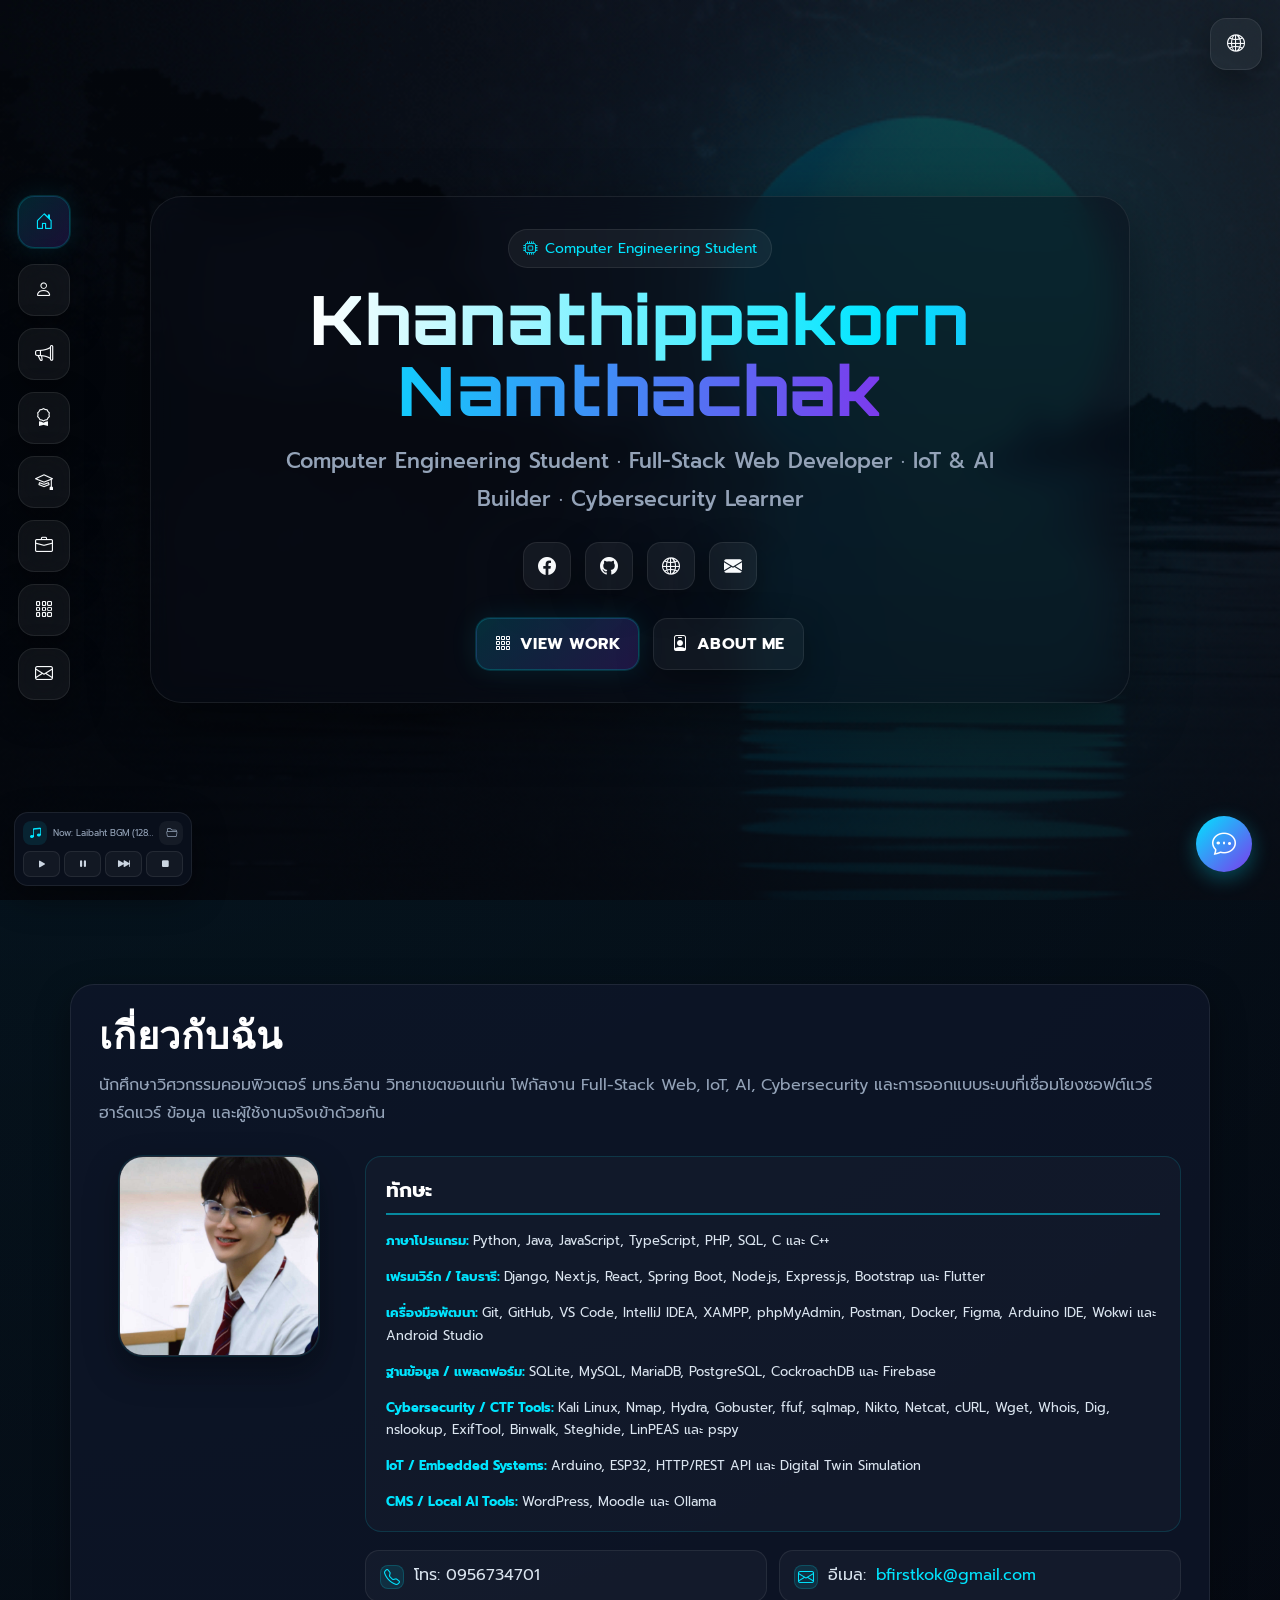
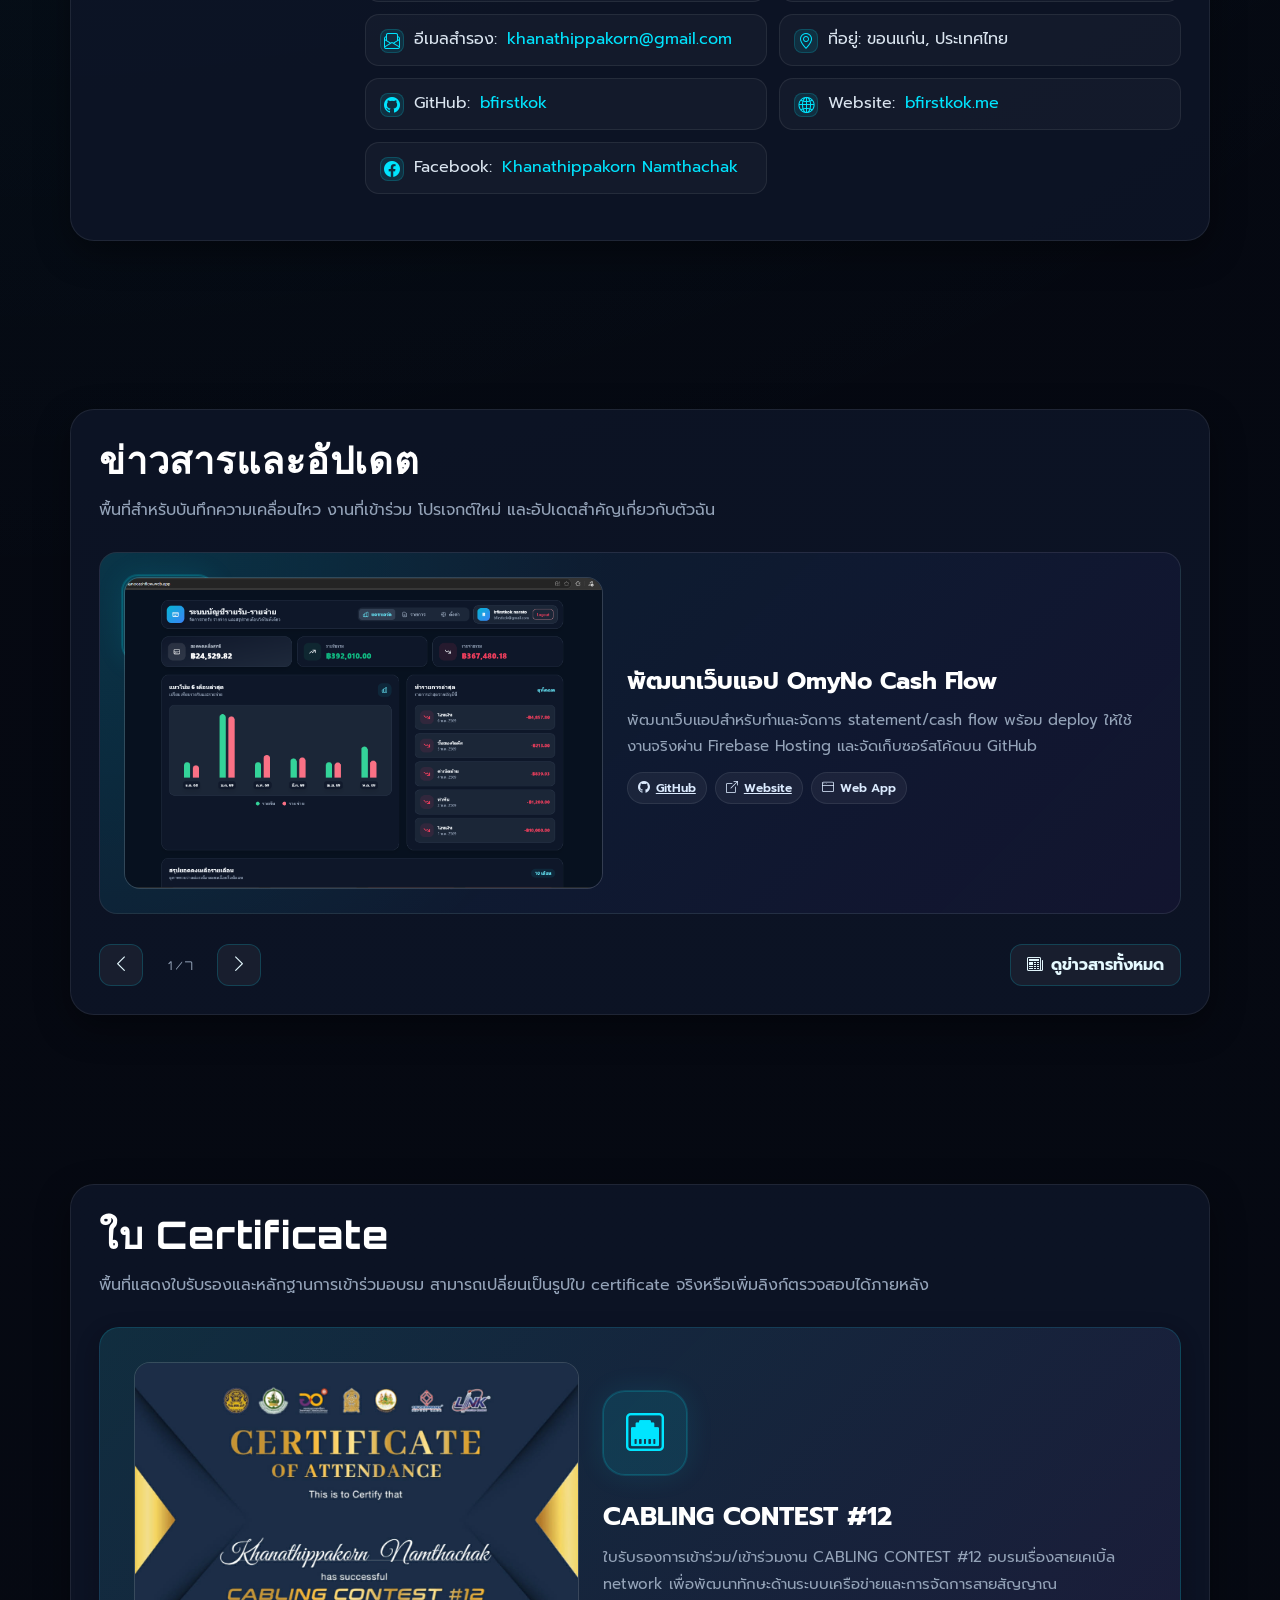
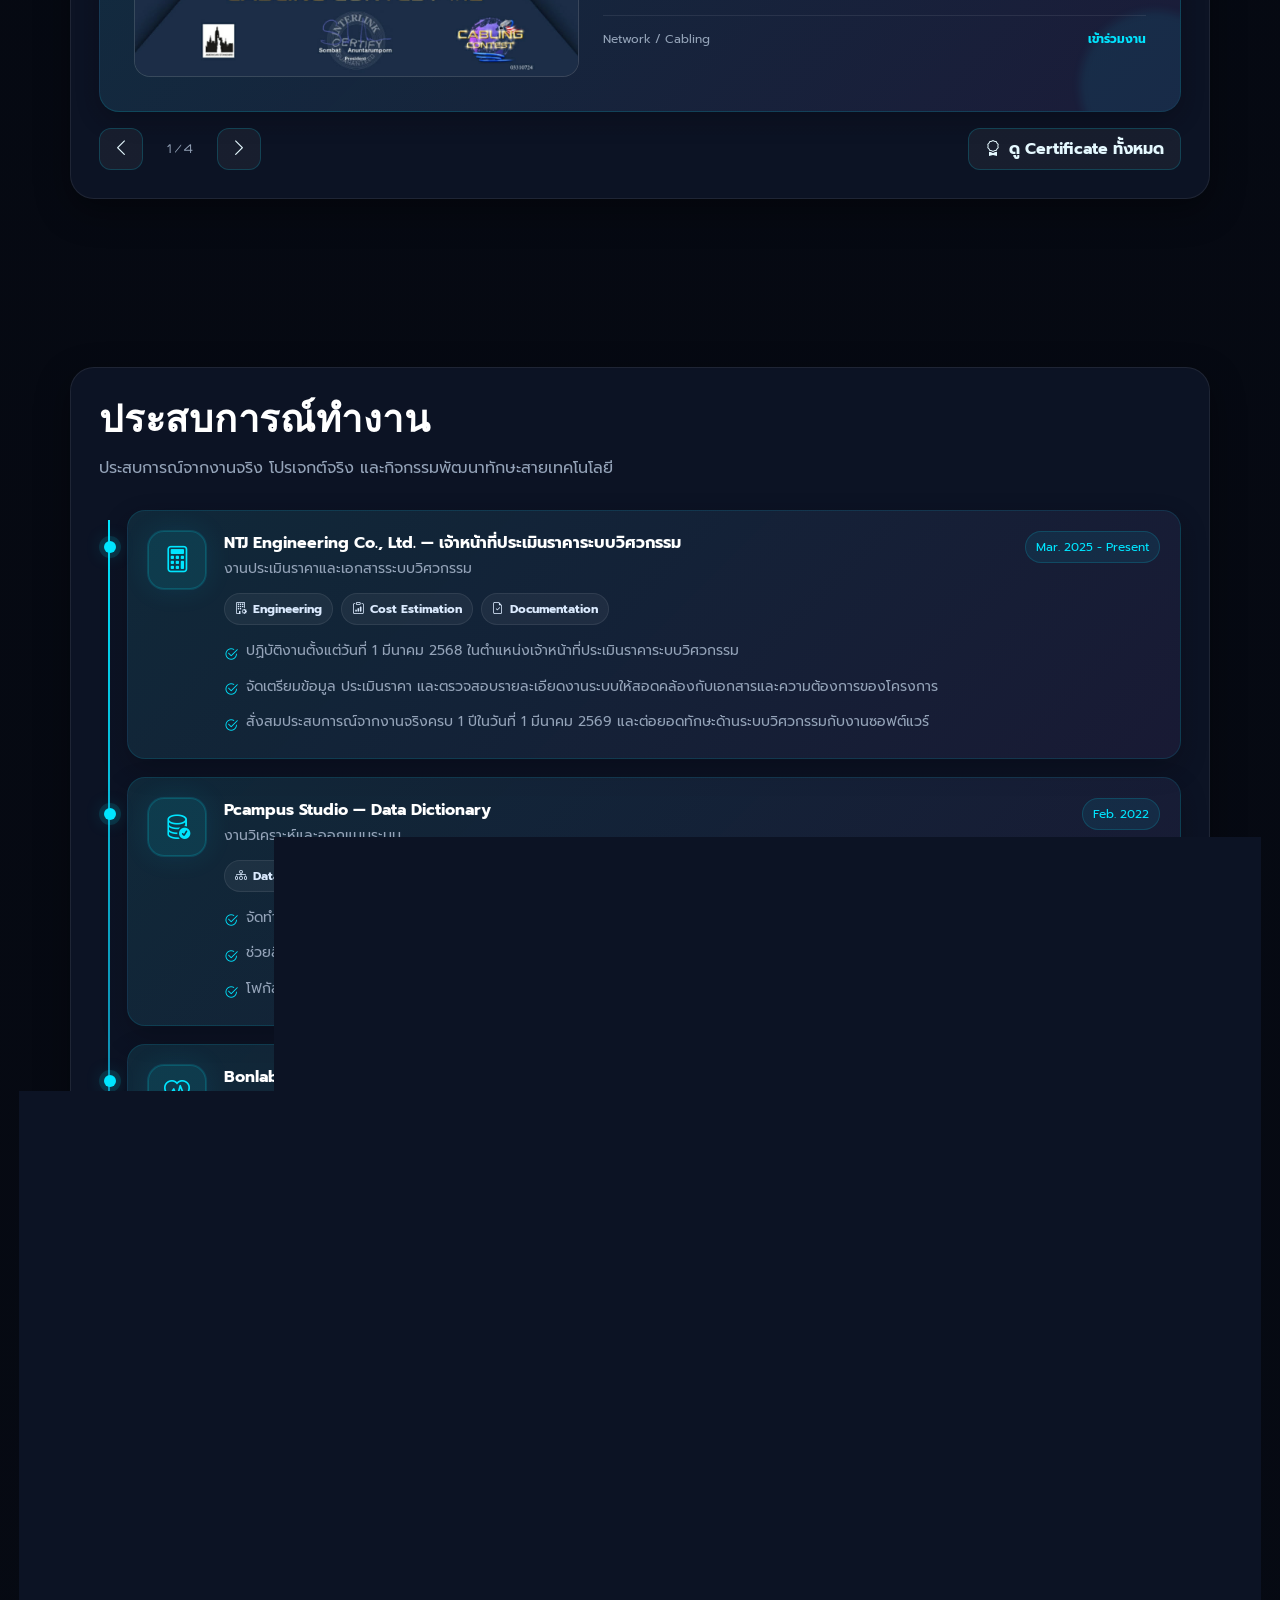
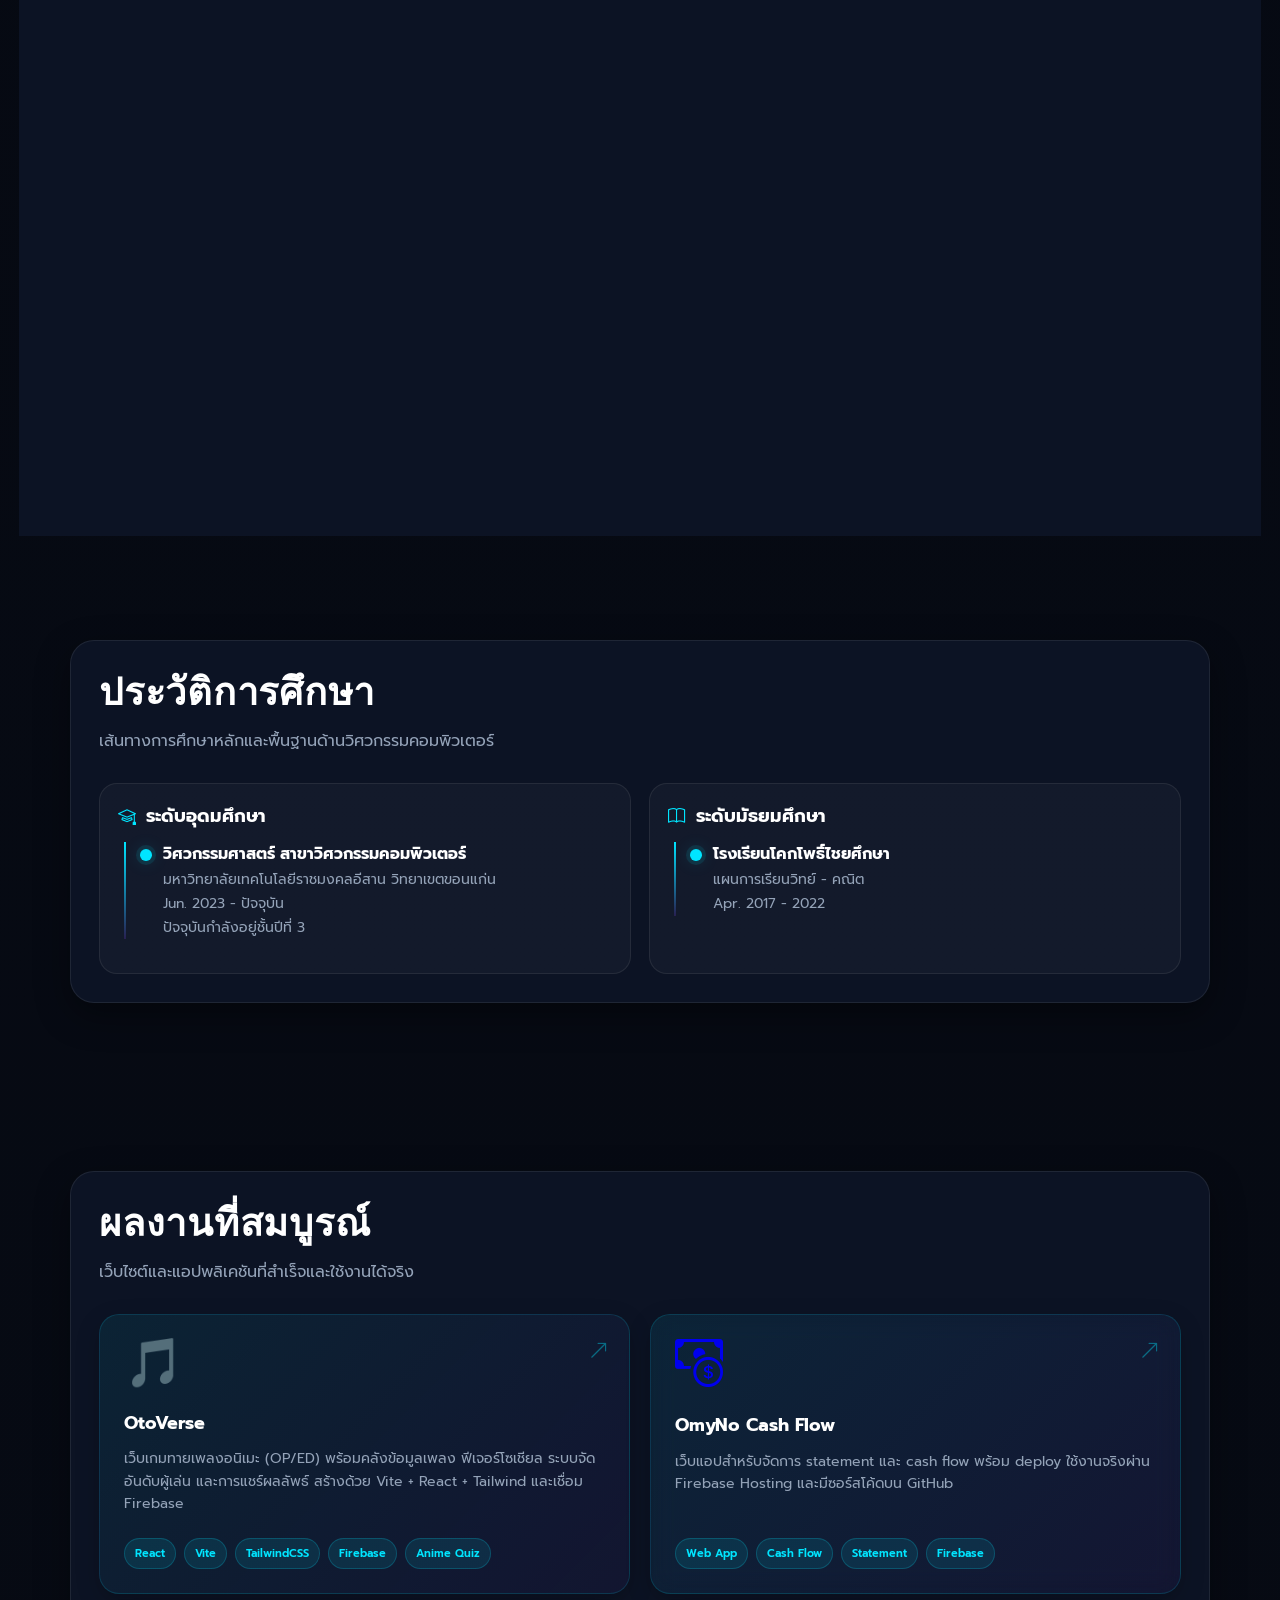
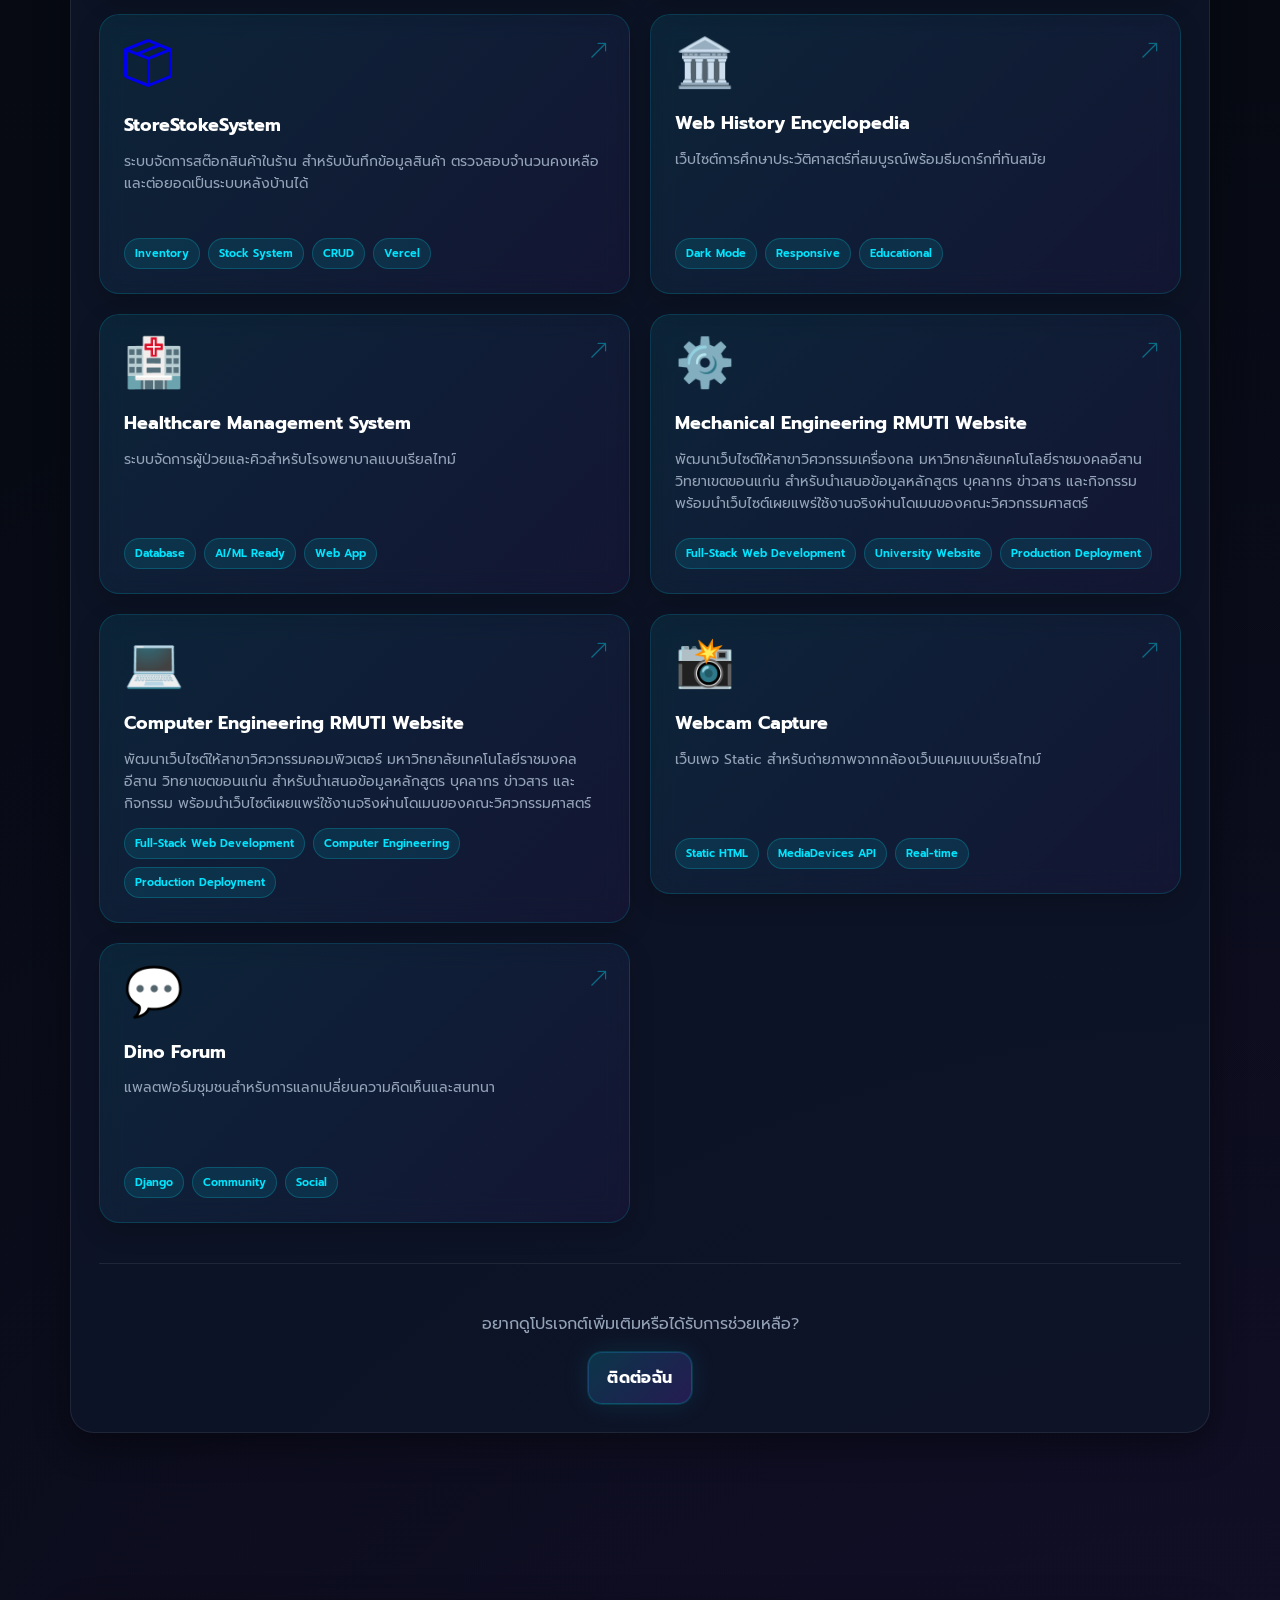
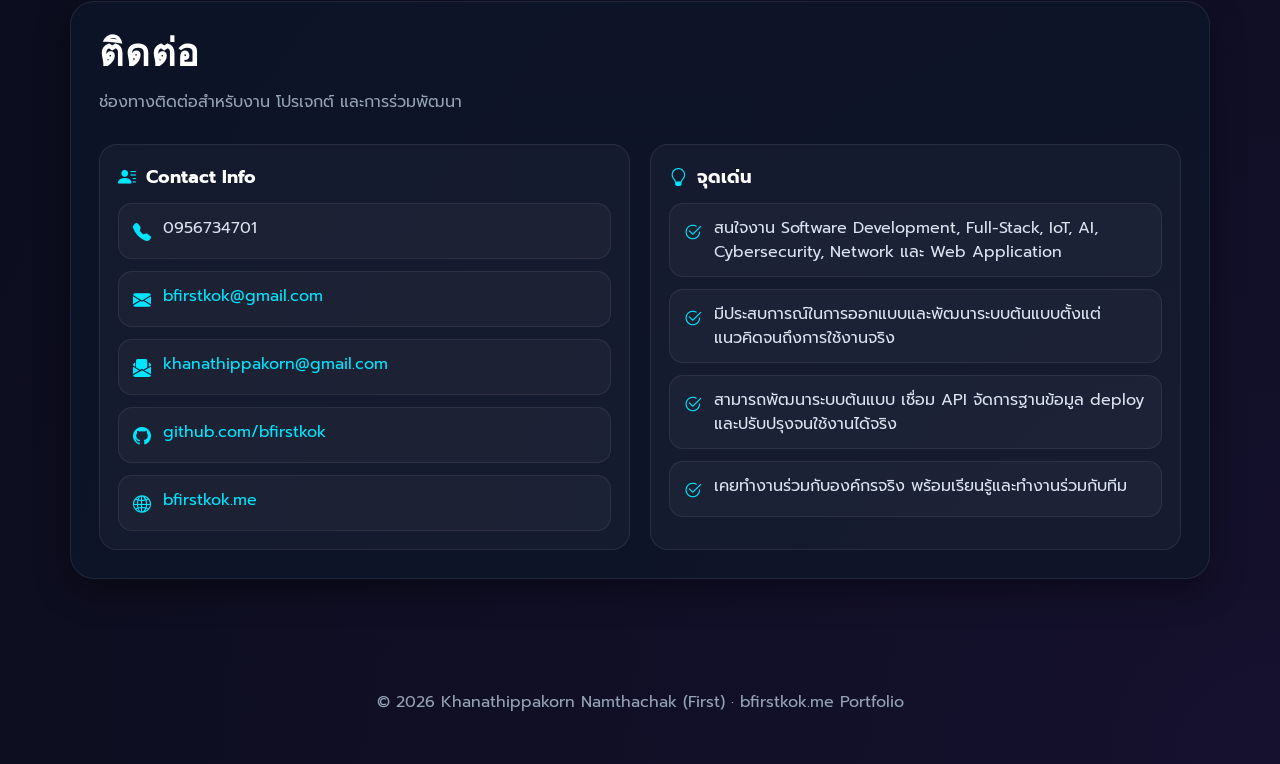
==== commit 69f76263: "Add computer engineering website project" ====
--- a/index.html
+++ b/index.html
@@ -3206,6 +3206,23 @@
                 <div class="portfolio-features">
                   <span class="feature-tag">Full-Stack Web Development</span>
                   <span class="feature-tag">University Website</span>
+                  <span class="feature-tag">Production Deployment</span>
+                </div>
+              </div>
+              <i class="bi bi-arrow-up-right portfolio-arrow"></i>
+            </div>
+          </a>
+
+          <!-- Project 3.3: Computer Engineering RMUTI -->
+          <a href="https://ecp.eng.rmuti.ac.th/#" target="_blank" rel="noopener noreferrer" class="portfolio-link" title="เปิดเว็บไซต์สาขาวิศวกรรมคอมพิวเตอร์ มทร.อีสาน">
+            <div class="portfolio-item">
+              <div class="portfolio-icon">💻</div>
+              <div class="portfolio-content">
+                <h3 class="portfolio-title">Computer Engineering RMUTI Website</h3>
+                <p class="portfolio-desc">พัฒนาเว็บไซต์ให้สาขาวิศวกรรมคอมพิวเตอร์ มหาวิทยาลัยเทคโนโลยีราชมงคลอีสาน วิทยาเขตขอนแก่น สำหรับนำเสนอข้อมูลหลักสูตร บุคลากร ข่าวสาร และกิจกรรม พร้อมนำเว็บไซต์เผยแพร่ใช้งานจริงผ่านโดเมนของคณะวิศวกรรมศาสตร์</p>
+                <div class="portfolio-features">
+                  <span class="feature-tag">Full-Stack Web Development</span>
+                  <span class="feature-tag">Computer Engineering</span>
                   <span class="feature-tag">Production Deployment</span>
                 </div>
               </div>
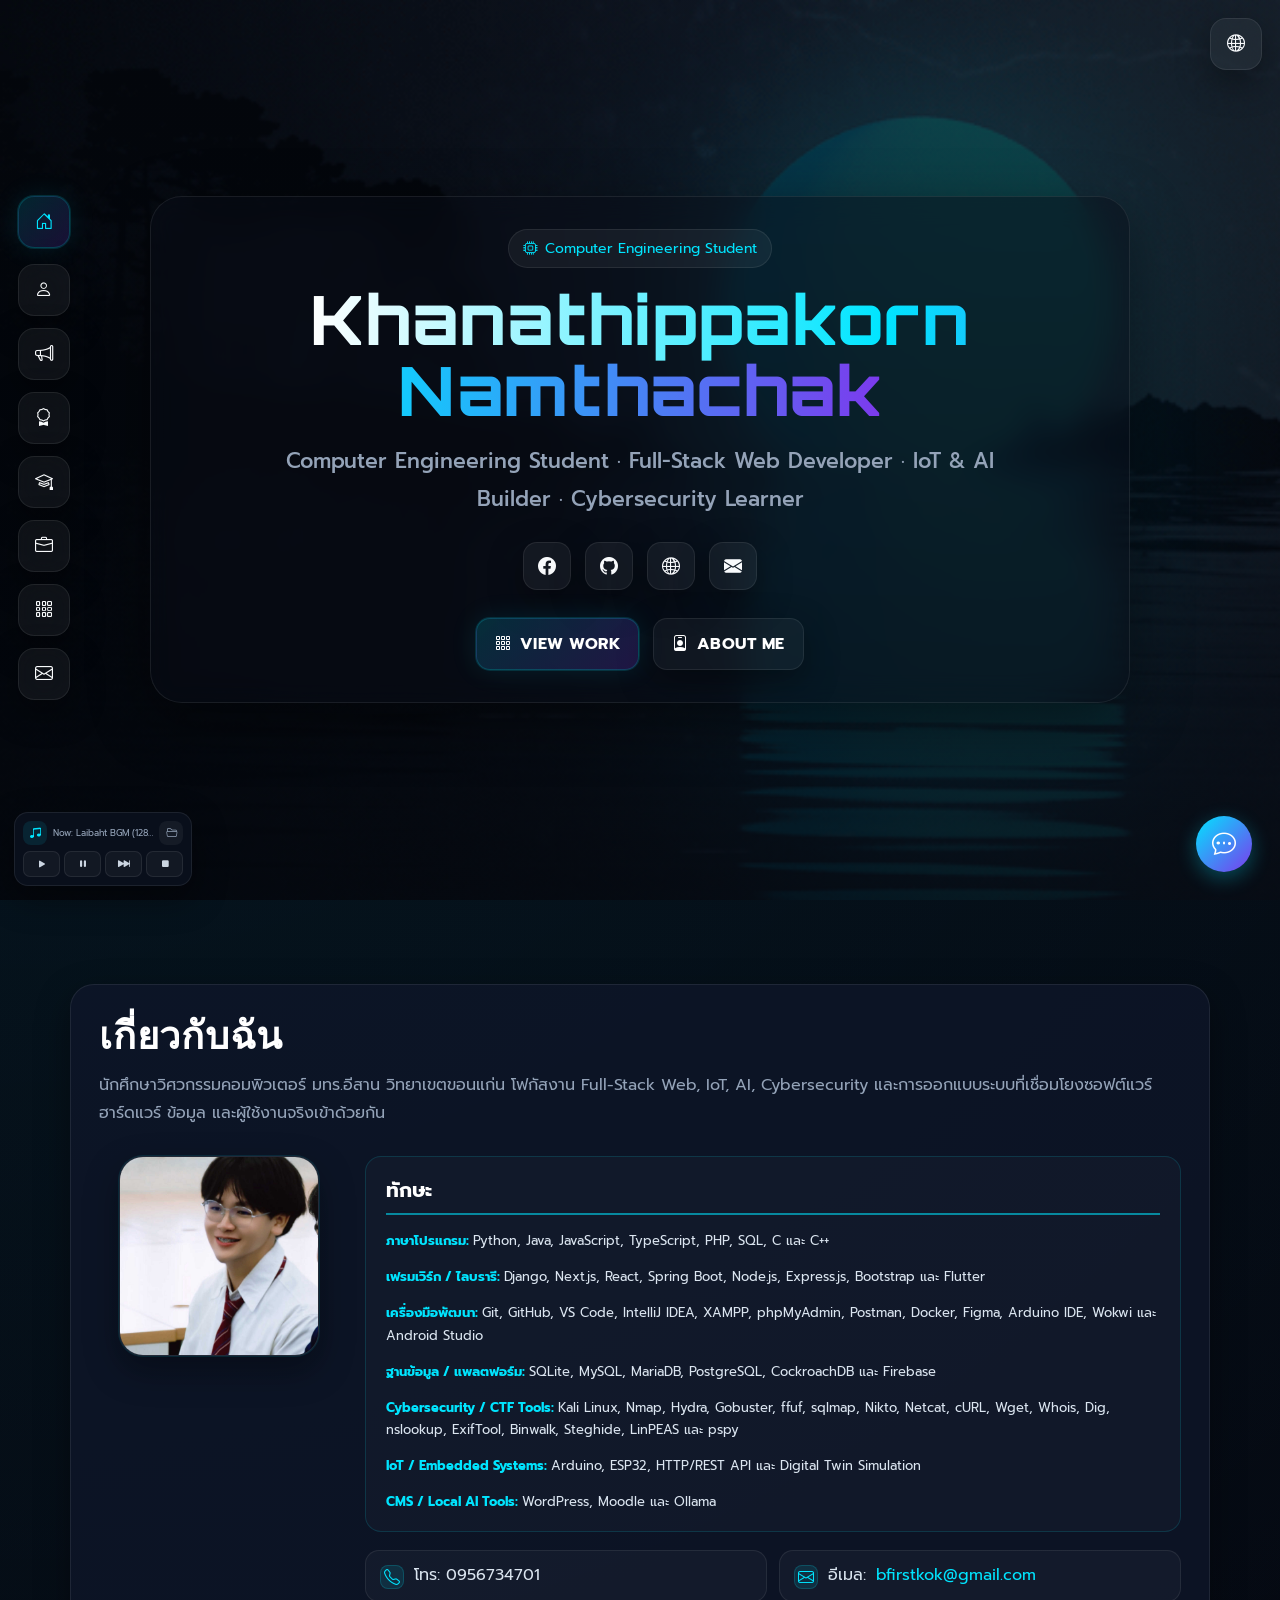
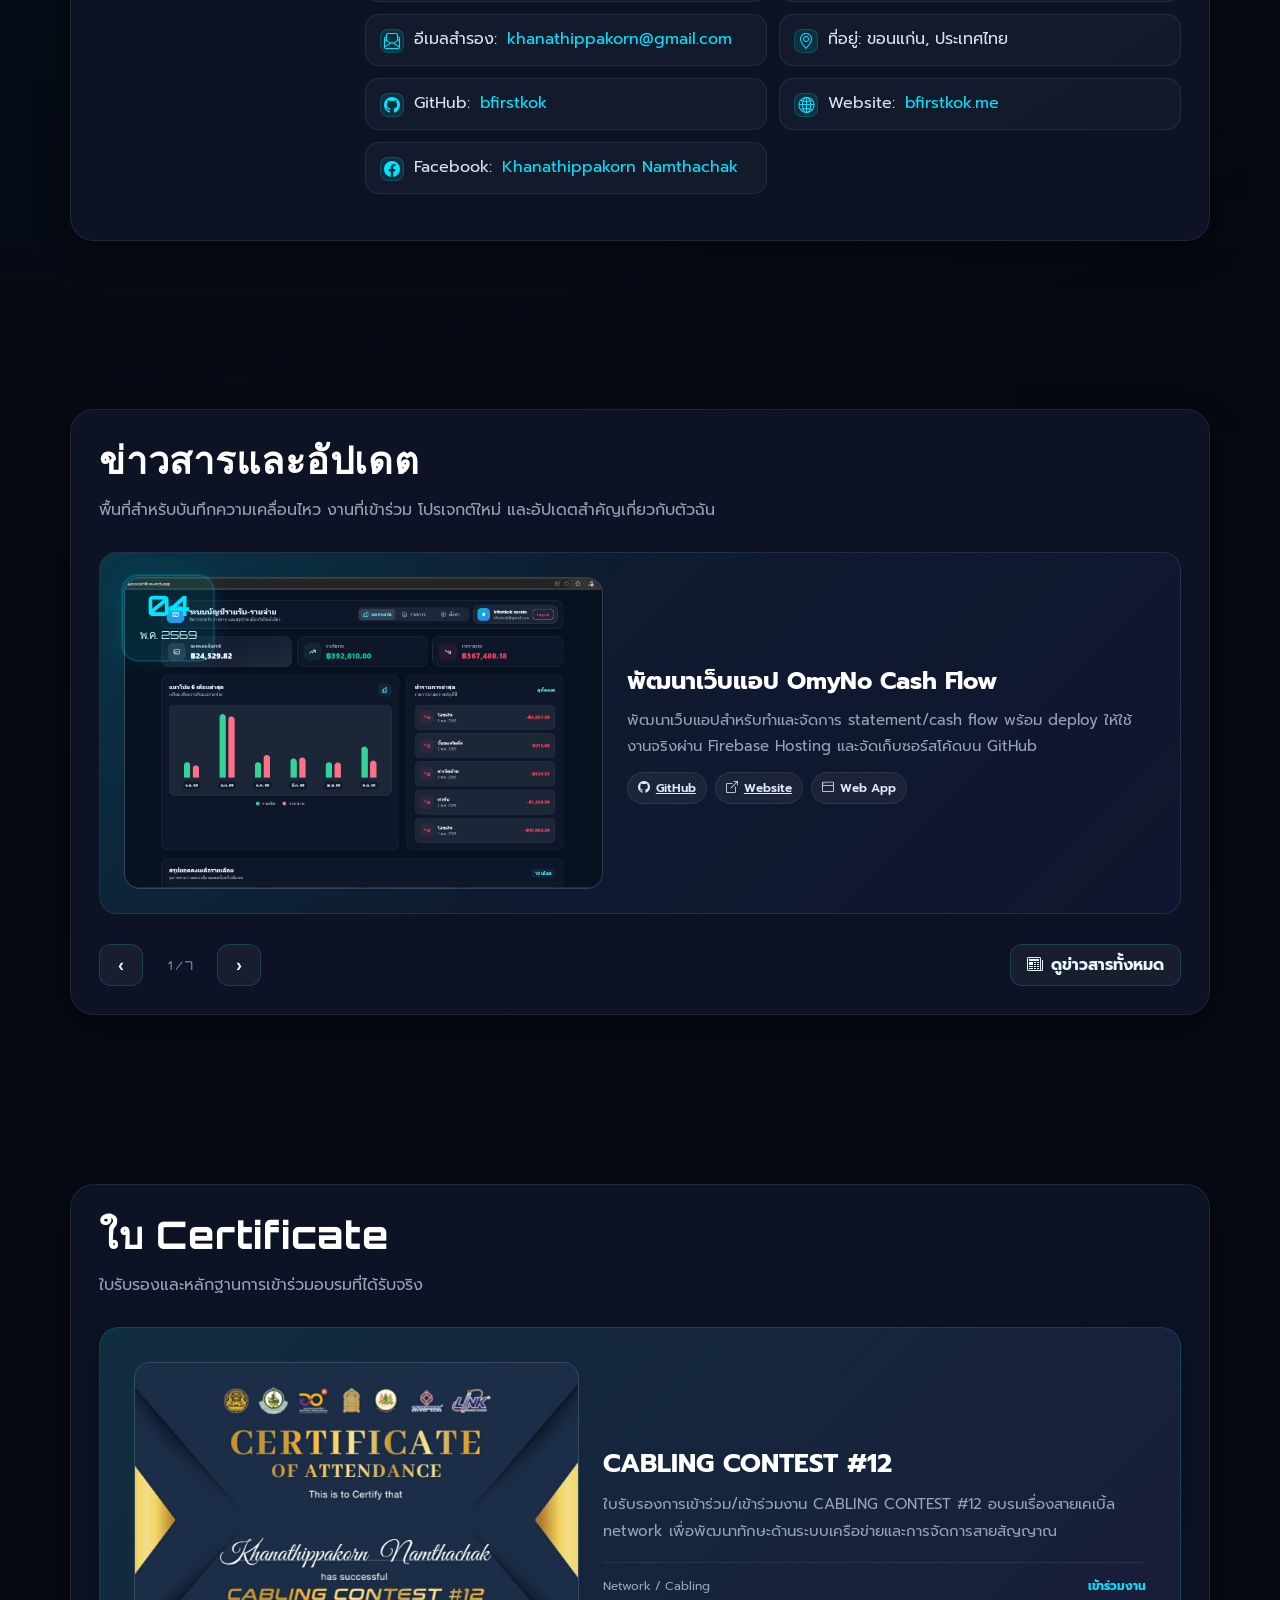
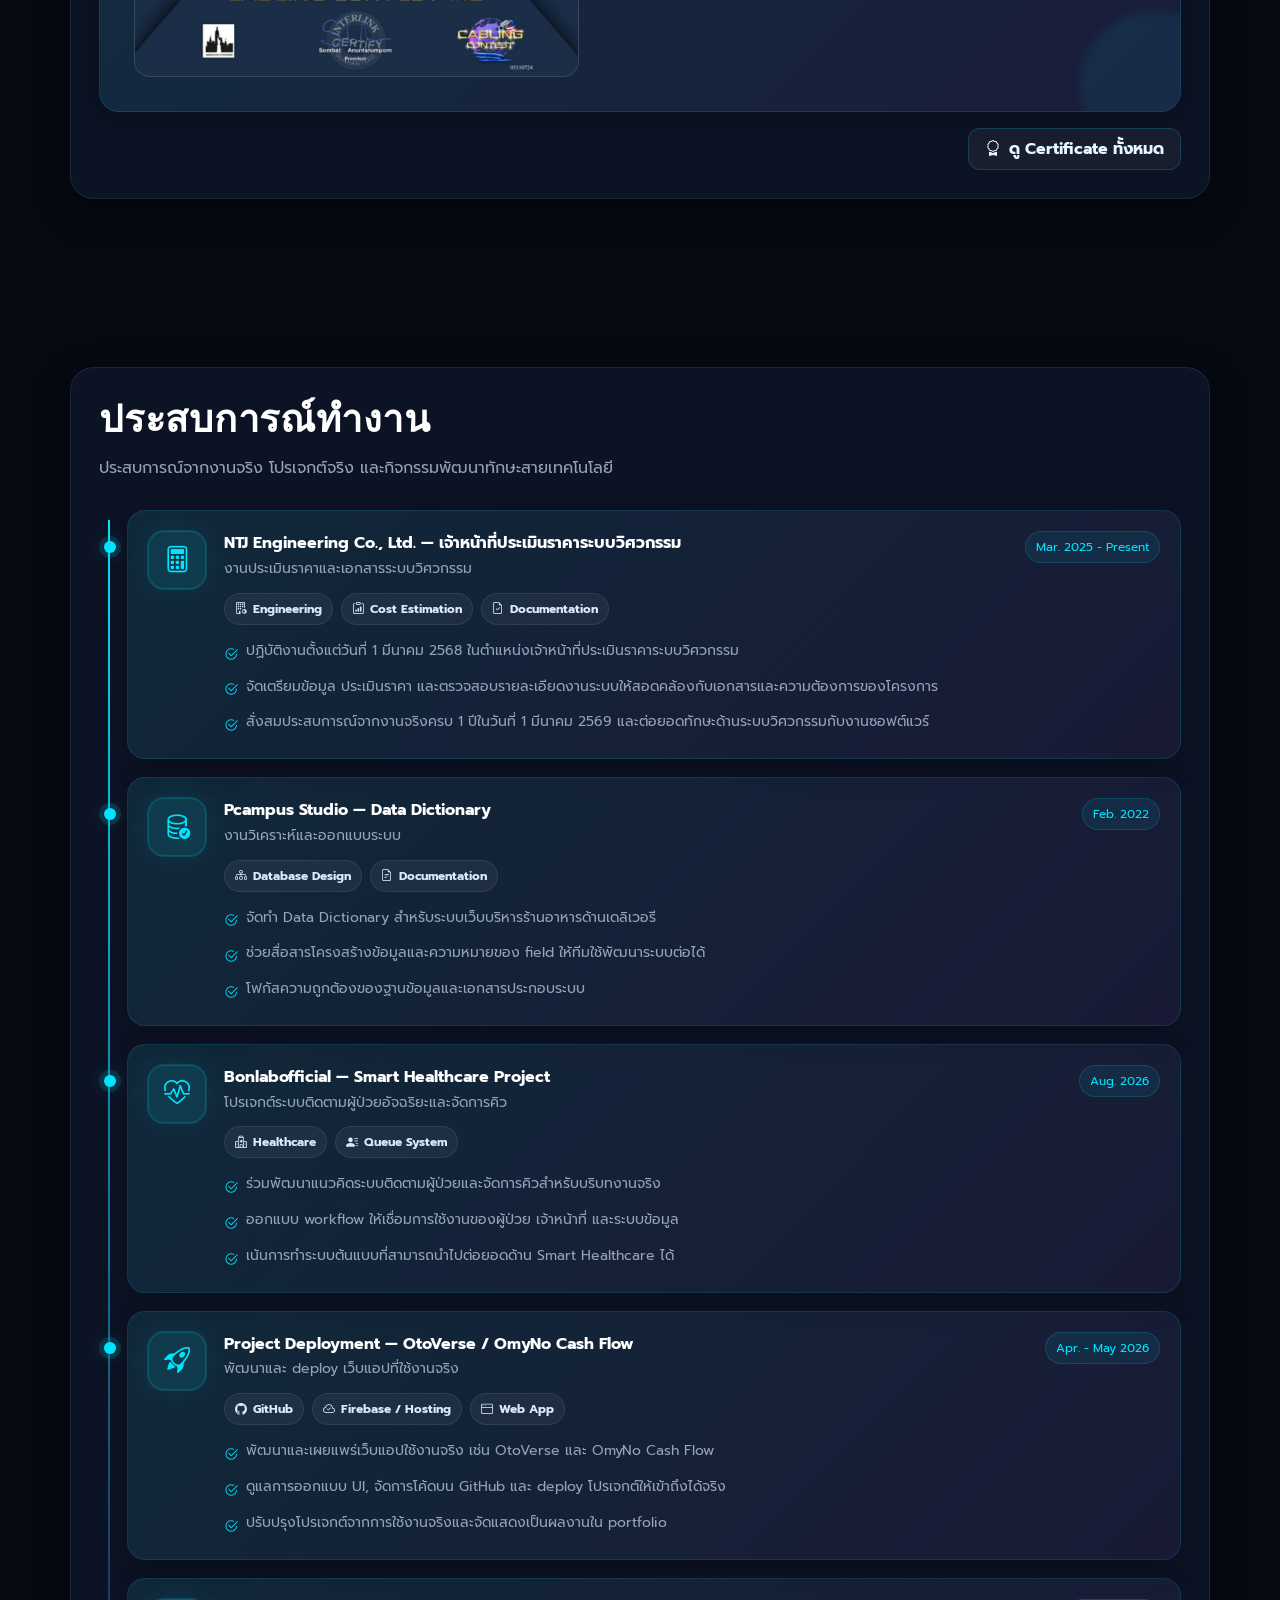
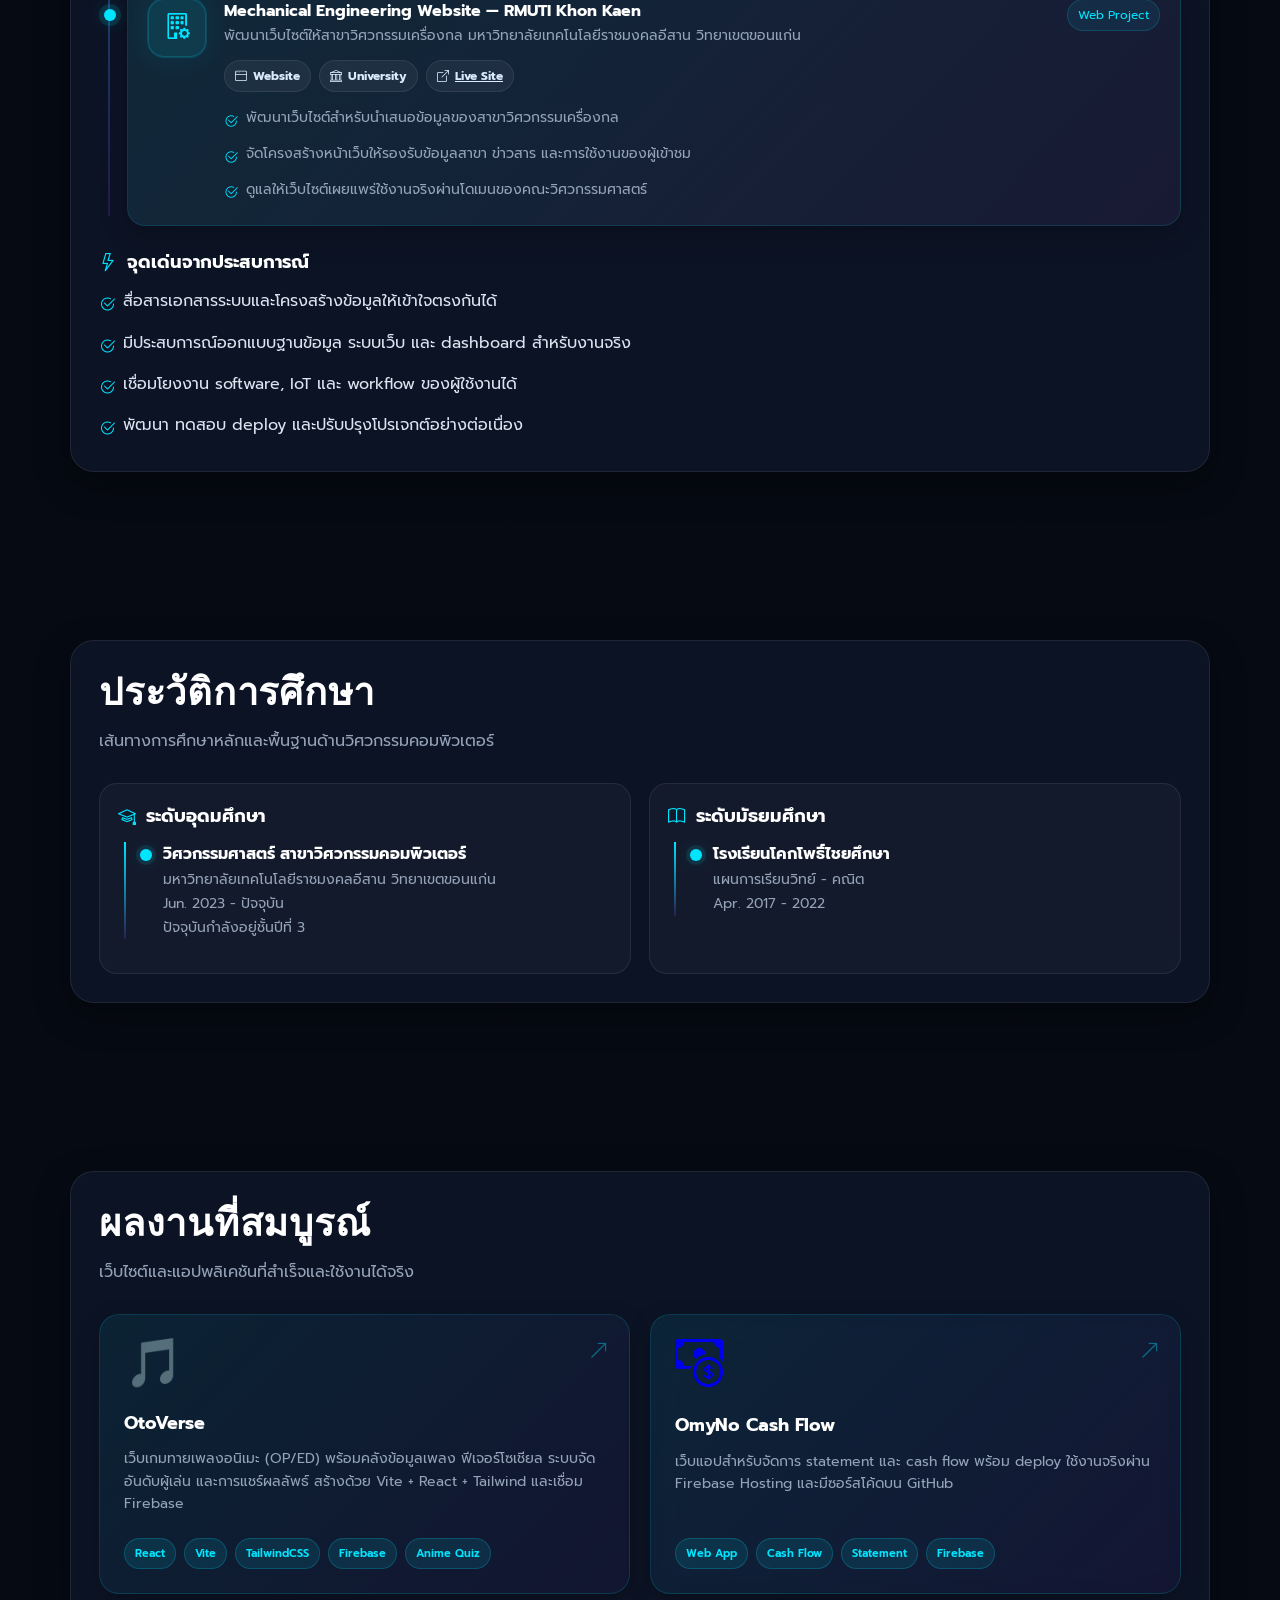
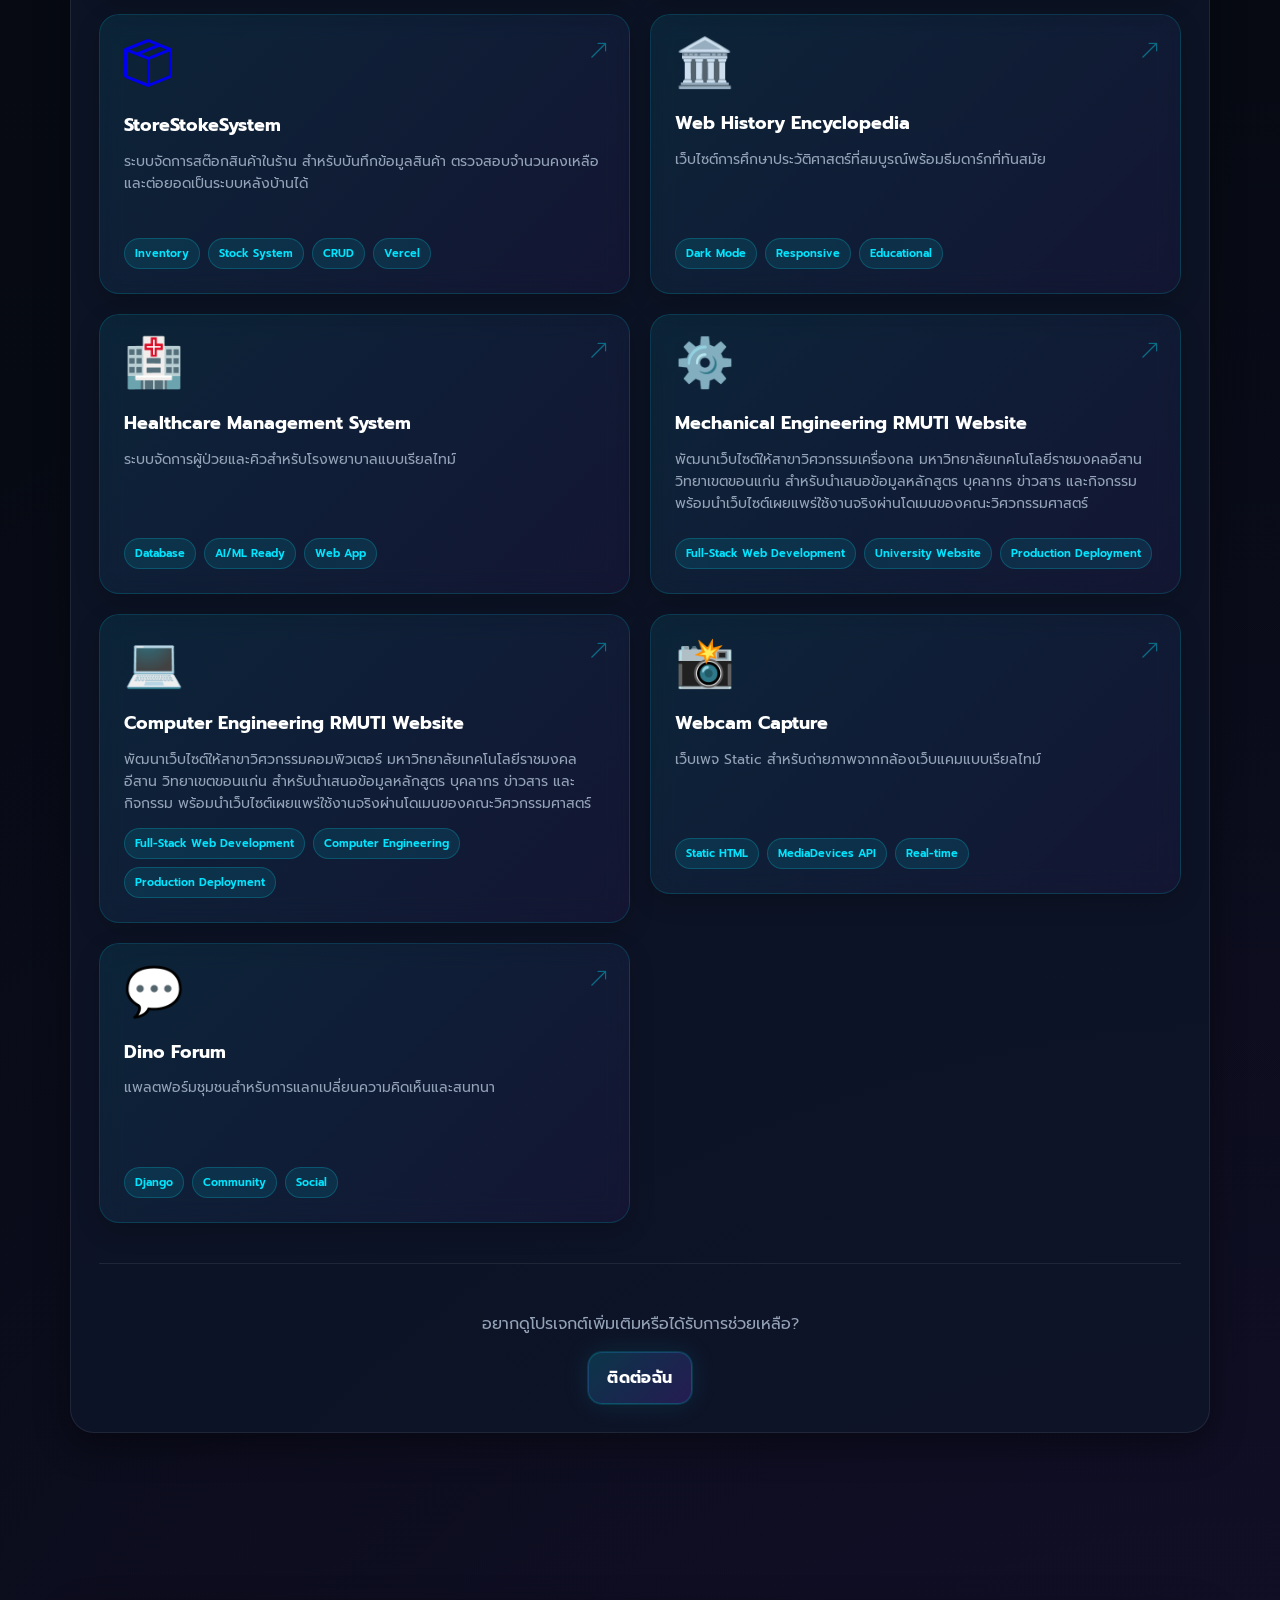
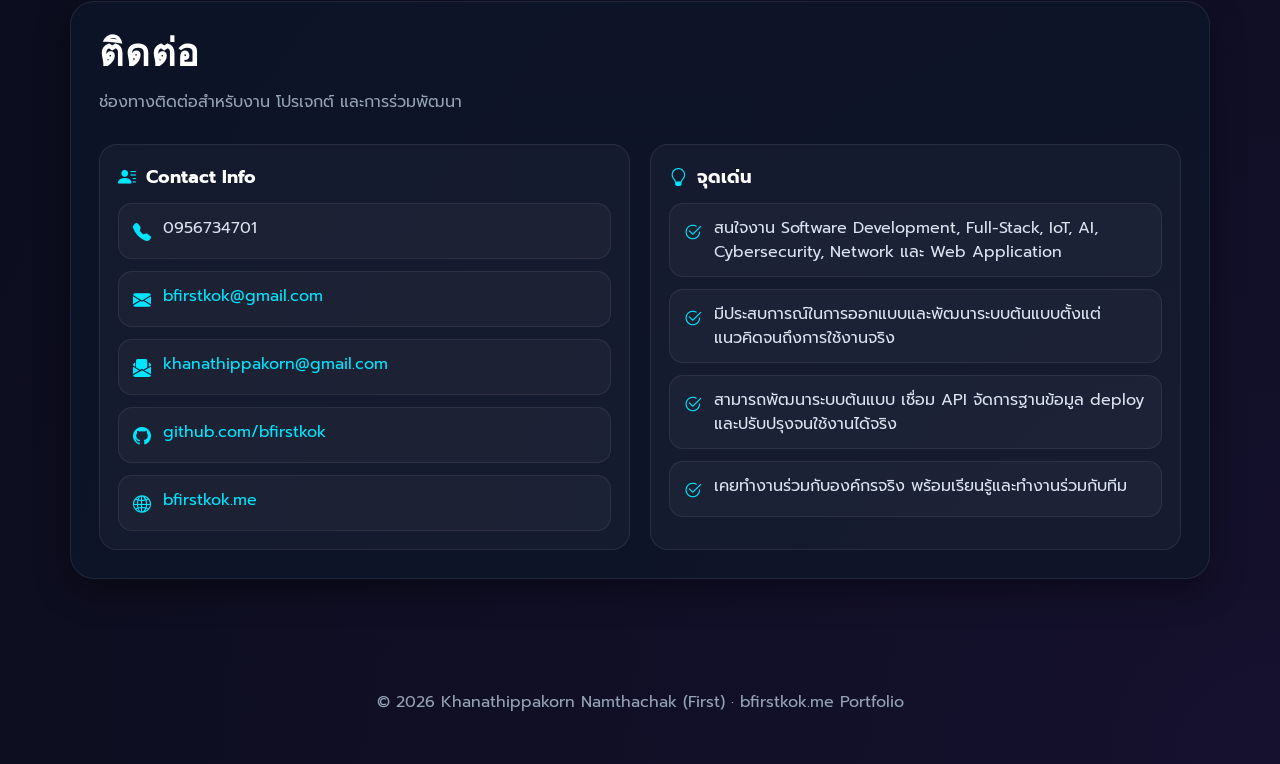
==== commit 80c82c06: "Fix news and certificate sliders" ====
--- a/index.html
+++ b/index.html
@@ -1264,6 +1264,7 @@
       position:absolute;
       top:22px;
       left:22px;
+      z-index:2;
       display:grid;
       place-items:center;
       align-content:center;
@@ -1473,6 +1474,10 @@
       box-shadow:var(--glow);
     }
 
+    .cert-card.cert-with-image .cert-icon{
+      display:none;
+    }
+
     .cert-footer{
       display:flex;
       justify-content:space-between;
@@ -1505,6 +1510,16 @@
       align-items:center;
       gap:12px;
       margin-top:16px;
+    }
+
+    .news-nav[hidden],
+    .cert-nav[hidden]{
+      display:none;
+    }
+
+    .news-slider-actions.single-slide,
+    .cert-slider-actions.single-slide{
+      justify-content:flex-end;
     }
 
     .cert-nav{
@@ -2446,9 +2461,9 @@
 
           <div class="news-slider-actions" aria-label="News slider controls">
             <div class="news-nav">
-              <button class="news-arrow" type="button" id="newsPrev" aria-label="Previous news"><i class="bi bi-chevron-left"></i></button>
-              <span class="news-count" id="newsCount">1 / 7</span>
-              <button class="news-arrow" type="button" id="newsNext" aria-label="Next news"><i class="bi bi-chevron-right"></i></button>
+              <button class="news-arrow" type="button" id="newsPrev" aria-label="ข่าวก่อนหน้า"><span aria-hidden="true">‹</span></button>
+              <span class="news-count" id="newsCount" aria-live="polite">1 / 7</span>
+              <button class="news-arrow" type="button" id="newsNext" aria-label="ข่าวถัดไป"><span aria-hidden="true">›</span></button>
             </div>
             <a class="news-more-btn" href="news.html"><i class="bi bi-newspaper"></i> ดูข่าวสารทั้งหมด</a>
           </div>
@@ -2472,7 +2487,7 @@
     <div class="container">
       <div class="card">
         <h2 id="certificates-title" class="section-title">ใบ Certificate</h2>
-        <p class="section-sub">พื้นที่แสดงใบรับรองและหลักฐานการเข้าร่วมอบรม สามารถเปลี่ยนเป็นรูปใบ certificate จริงหรือเพิ่มลิงก์ตรวจสอบได้ภายหลัง</p>
+        <p class="section-sub">ใบรับรองและหลักฐานการเข้าร่วมอบรมที่ได้รับจริง</p>
 
         <div class="cert-grid">
           <article class="cert-card cert-with-image active">
@@ -2488,42 +2503,13 @@
             </div>
           </article>
 
-          <article class="cert-card">
-            <div class="cert-icon"><i class="bi bi-code-square"></i></div>
-            <h3>Web Development Certificate</h3>
-            <p>ใบรับรองหรือหลักฐานการเรียนรู้ด้าน HTML, CSS, JavaScript, React, Django หรือ Web Application Development</p>
-            <div class="cert-footer">
-              <span>Web / Full-Stack</span>
-              <span class="cert-status">พร้อมเพิ่มรูปจริง</span>
-            </div>
-          </article>
-
-          <article class="cert-card">
-            <div class="cert-icon"><i class="bi bi-cpu"></i></div>
-            <h3>IoT & Embedded Systems</h3>
-            <p>ใบรับรองด้าน ESP32, Arduino, Sensor Integration, Embedded Systems หรือการทำโปรเจกต์ IoT</p>
-            <div class="cert-footer">
-              <span>IoT / Hardware</span>
-              <span class="cert-status">รอแนบไฟล์</span>
-            </div>
-          </article>
-
-          <article class="cert-card">
-            <div class="cert-icon"><i class="bi bi-cloud-check"></i></div>
-            <h3>Cloud / Database / Firebase</h3>
-            <p>ใบรับรองด้าน Cloud, Database, Firebase, API หรือระบบ backend ที่เกี่ยวข้องกับการจัดการข้อมูล</p>
-            <div class="cert-footer">
-              <span>Backend / Data</span>
-              <span class="cert-status">รออัปเดต</span>
-            </div>
-          </article>
         </div>
 
         <div class="cert-slider-actions" aria-label="Certificate slider controls">
           <div class="cert-nav">
-            <button class="cert-arrow" type="button" id="certPrev" aria-label="Previous certificate"><i class="bi bi-chevron-left"></i></button>
-            <span class="cert-count" id="certCount">1 / 4</span>
-            <button class="cert-arrow" type="button" id="certNext" aria-label="Next certificate"><i class="bi bi-chevron-right"></i></button>
+            <button class="cert-arrow" type="button" id="certPrev" aria-label="Certificate ก่อนหน้า"><span aria-hidden="true">‹</span></button>
+            <span class="cert-count" id="certCount" aria-live="polite">1 / 1</span>
+            <button class="cert-arrow" type="button" id="certNext" aria-label="Certificate ถัดไป"><span aria-hidden="true">›</span></button>
           </div>
           <a class="cert-more-btn" href="certificates.html"><i class="bi bi-award"></i> ดู Certificate ทั้งหมด</a>
         </div>
@@ -3679,95 +3665,73 @@
       audioPlayer.addEventListener('pause', updateButtonStates);
     });
 
-    // ====== NEWS SLIDER ======
-    const newsList = document.querySelector('.news-list');
-    const newsSlides = Array.from(document.querySelectorAll('.news-list .news-item')).slice(0, 7);
-    const newsPrev = document.getElementById('newsPrev');
-    const newsNext = document.getElementById('newsNext');
-    const newsCount = document.getElementById('newsCount');
-    let newsIndex = 0;
-    let newsTimer = null;
-
-    function showNewsSlide(index) {
-      if (!newsSlides.length) return;
-      newsIndex = (index + newsSlides.length) % newsSlides.length;
-      newsSlides.forEach((slide, slideIndex) => {
-        slide.classList.toggle('active', slideIndex === newsIndex);
+    // ====== NEWS & CERTIFICATE SLIDERS ======
+    function createContentSlider({ containerSelector, itemSelector, prevId, nextId, countId, limit }) {
+      const container = document.querySelector(containerSelector);
+      const prev = document.getElementById(prevId);
+      const next = document.getElementById(nextId);
+      const count = document.getElementById(countId);
+      const nav = prev?.closest('.news-nav, .cert-nav');
+      const actions = nav?.parentElement;
+      if (!container) return;
+
+      let index = 0;
+
+      function getSlides() {
+        return Array.from(container.querySelectorAll(itemSelector)).slice(0, limit);
+      }
+
+      function show(requestedIndex) {
+        const slides = getSlides();
+        const allItems = Array.from(container.querySelectorAll(itemSelector));
+        if (!slides.length) {
+          if (count) count.textContent = '0 / 0';
+          if (nav) nav.hidden = true;
+          actions?.classList.add('single-slide');
+          return;
+        }
+
+        index = (requestedIndex + slides.length) % slides.length;
+        allItems.forEach((slide, slideIndex) => {
+          const isActive = slideIndex === index && slideIndex < slides.length;
+          slide.classList.toggle('active', isActive);
+          slide.setAttribute('aria-hidden', String(!isActive));
+        });
+
+        if (count) count.textContent = `${index + 1} / ${slides.length}`;
+        const hasMultipleSlides = slides.length > 1;
+        if (nav) nav.hidden = !hasMultipleSlides;
+        actions?.classList.toggle('single-slide', !hasMultipleSlides);
+      }
+
+      prev?.addEventListener('click', () => show(index - 1));
+      next?.addEventListener('click', () => show(index + 1));
+
+      const observer = new MutationObserver(() => {
+        const slides = getSlides();
+        show(Math.min(index, Math.max(slides.length - 1, 0)));
       });
-      if (newsCount) newsCount.textContent = `${newsIndex + 1} / ${newsSlides.length}`;
-    }
-
-    function startNewsAutoSlide() {
-      if (newsTimer || newsSlides.length <= 1) return;
-      newsTimer = setInterval(() => showNewsSlide(newsIndex + 1), 5000);
-    }
-
-    function stopNewsAutoSlide() {
-      clearInterval(newsTimer);
-      newsTimer = null;
-    }
-
-    newsPrev?.addEventListener('click', () => {
-      showNewsSlide(newsIndex - 1);
-      stopNewsAutoSlide();
-      startNewsAutoSlide();
+      observer.observe(container, { childList:true });
+      show(0);
+    }
+
+    createContentSlider({
+      containerSelector:'.news-list',
+      itemSelector:'.news-item',
+      prevId:'newsPrev',
+      nextId:'newsNext',
+      countId:'newsCount',
+      limit:7
     });
 
-    newsNext?.addEventListener('click', () => {
-      showNewsSlide(newsIndex + 1);
-      stopNewsAutoSlide();
-      startNewsAutoSlide();
+    createContentSlider({
+      containerSelector:'.cert-grid',
+      itemSelector:'.cert-card',
+      prevId:'certPrev',
+      nextId:'certNext',
+      countId:'certCount',
+      limit:4
     });
-
-    newsList?.addEventListener('mouseenter', stopNewsAutoSlide);
-    newsList?.addEventListener('mouseleave', startNewsAutoSlide);
-    showNewsSlide(0);
-    startNewsAutoSlide();
-
-    // ====== CERTIFICATE SLIDER ======
-    const certGrid = document.querySelector('.cert-grid');
-    const certSlides = Array.from(document.querySelectorAll('.cert-grid .cert-card')).slice(0, 4);
-    const certPrev = document.getElementById('certPrev');
-    const certNext = document.getElementById('certNext');
-    const certCount = document.getElementById('certCount');
-    let certIndex = 0;
-    let certTimer = null;
-
-    function showCertSlide(index) {
-      if (!certSlides.length) return;
-      certIndex = (index + certSlides.length) % certSlides.length;
-      certSlides.forEach((slide, slideIndex) => {
-        slide.classList.toggle('active', slideIndex === certIndex);
-      });
-      if (certCount) certCount.textContent = `${certIndex + 1} / ${certSlides.length}`;
-    }
-
-    function startCertAutoSlide() {
-      if (certTimer || certSlides.length <= 1) return;
-      certTimer = setInterval(() => showCertSlide(certIndex + 1), 5000);
-    }
-
-    function stopCertAutoSlide() {
-      clearInterval(certTimer);
-      certTimer = null;
-    }
-
-    certPrev?.addEventListener('click', () => {
-      showCertSlide(certIndex - 1);
-      stopCertAutoSlide();
-      startCertAutoSlide();
-    });
-
-    certNext?.addEventListener('click', () => {
-      showCertSlide(certIndex + 1);
-      stopCertAutoSlide();
-      startCertAutoSlide();
-    });
-
-    certGrid?.addEventListener('mouseenter', stopCertAutoSlide);
-    certGrid?.addEventListener('mouseleave', startCertAutoSlide);
-    showCertSlide(0);
-    startCertAutoSlide();
 
     // ====== FAQ CHATBOT LOGIC ======
     const faqDatabase = {
@@ -3895,33 +3859,6 @@
     });
   </script>
   <script type="module" src="assets/cms-render.js"></script>
-  <script>
-  window.addEventListener('load', function () {
-    function setupSlider(listSelector, itemSelector, prevId, nextId, countId) {
-      const list = document.querySelector(listSelector);
-      const prev = document.getElementById(prevId);
-      const next = document.getElementById(nextId);
-      const count = document.getElementById(countId);
-      if (!list) return;
-      let index = 0;
-      function slides() { return Array.from(document.querySelectorAll(listSelector + ' ' + itemSelector)); }
-      function show(n) {
-        const all = slides();
-        if (!all.length) return;
-        index = (n + all.length) % all.length;
-        all.forEach(function (slide, i) { slide.classList.toggle('active', i === index); });
-        if (count) count.textContent = (index + 1) + ' / ' + all.length;
-      }
-      if (prev) prev.onclick = function (e) { e.preventDefault(); show(index - 1); };
-      if (next) next.onclick = function (e) { e.preventDefault(); show(index + 1); };
-      show(0);
-    }
-    setTimeout(function () {
-      setupSlider('.news-list', '.news-item', 'newsPrev', 'newsNext', 'newsCount');
-      setupSlider('.cert-grid', '.cert-card', 'certPrev', 'certNext', 'certCount');
-    }, 1800);
-  });
-</script>
   <script type="module" src="assets/extra-cms-render.js"></script>
 </body>
 </html>
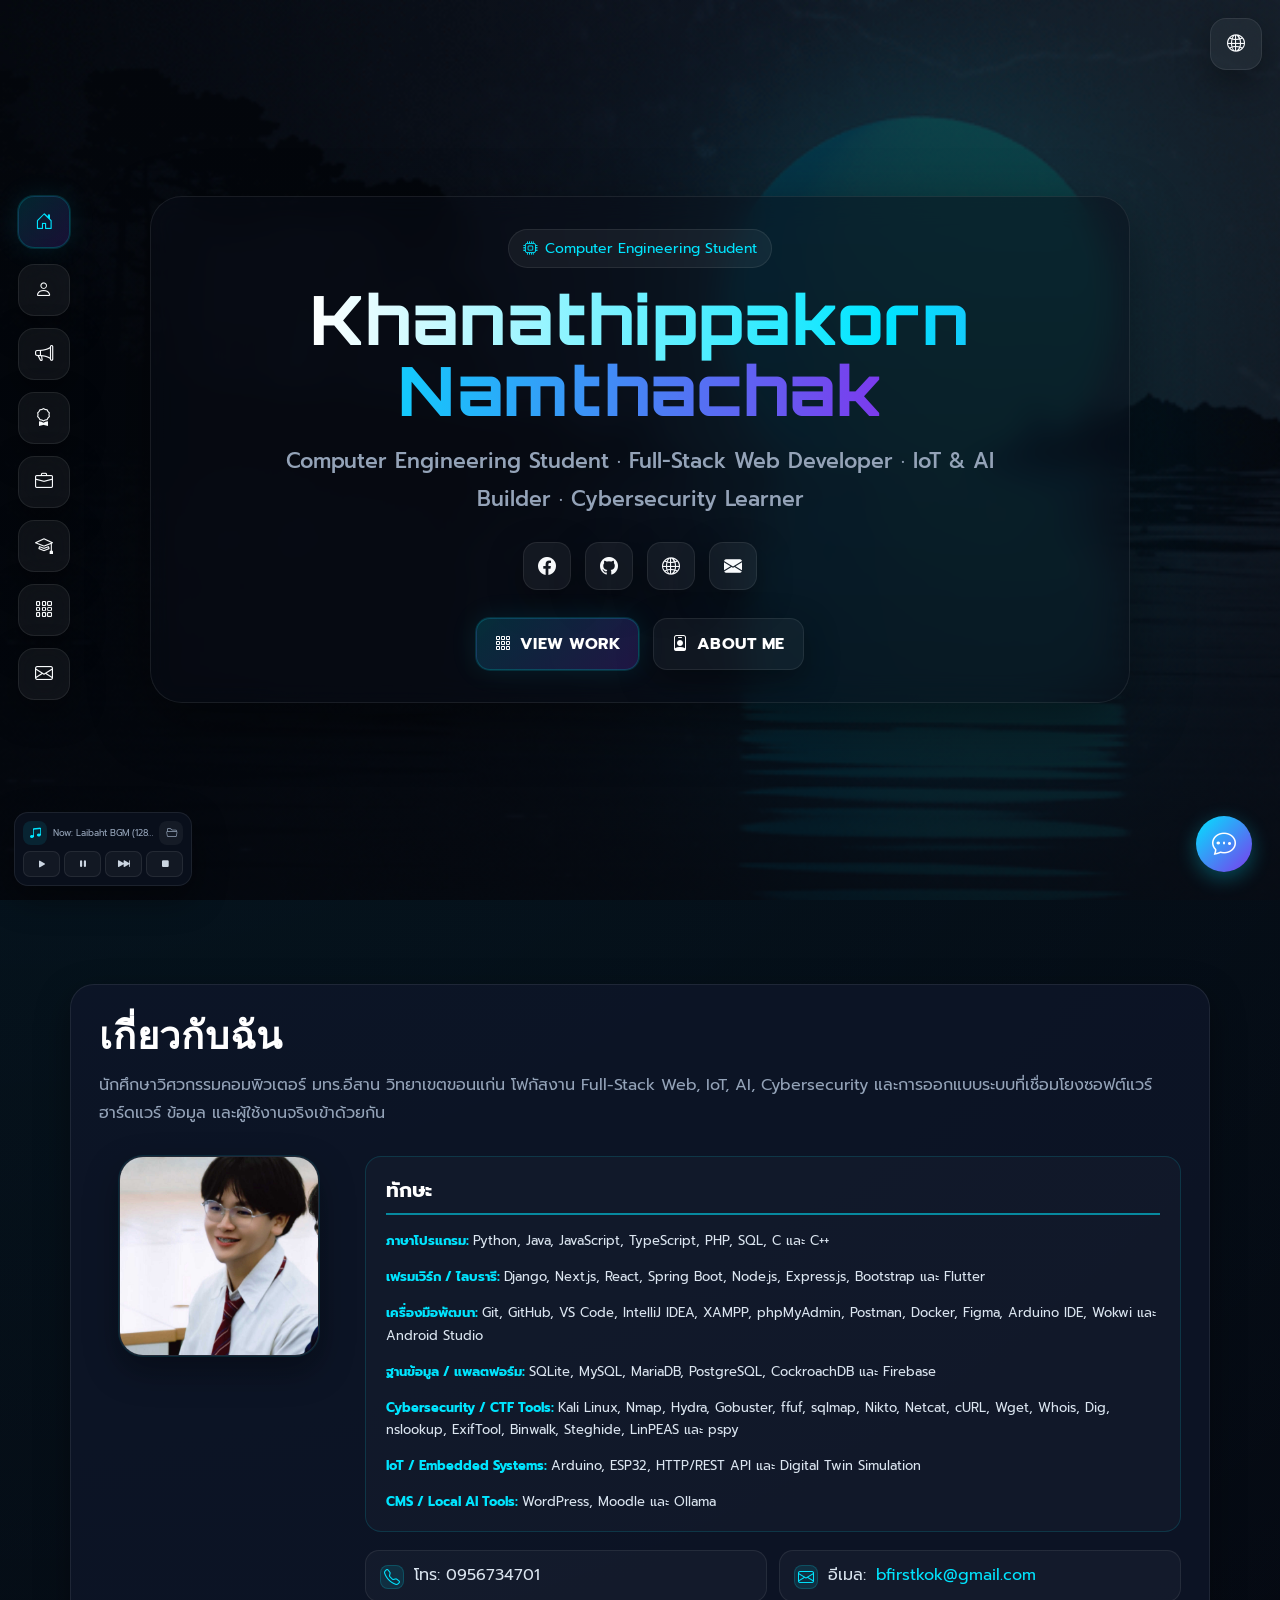
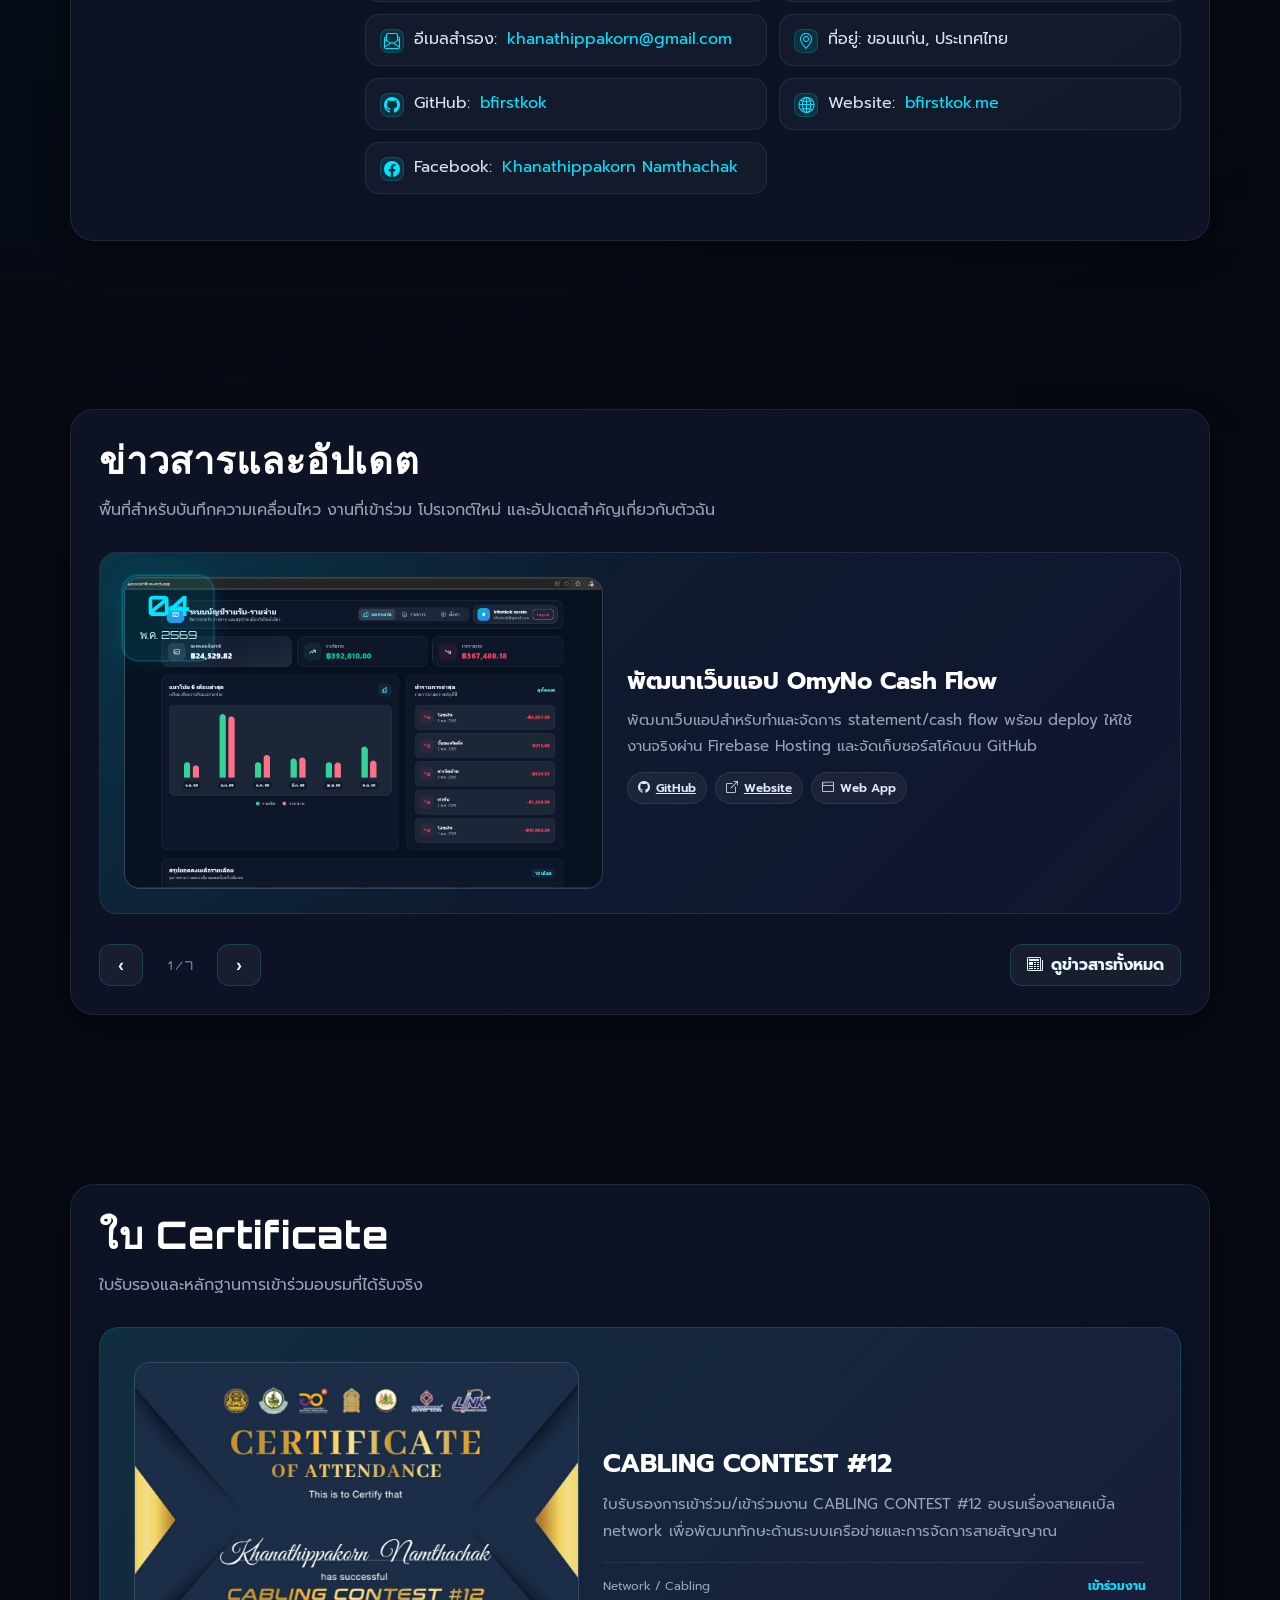
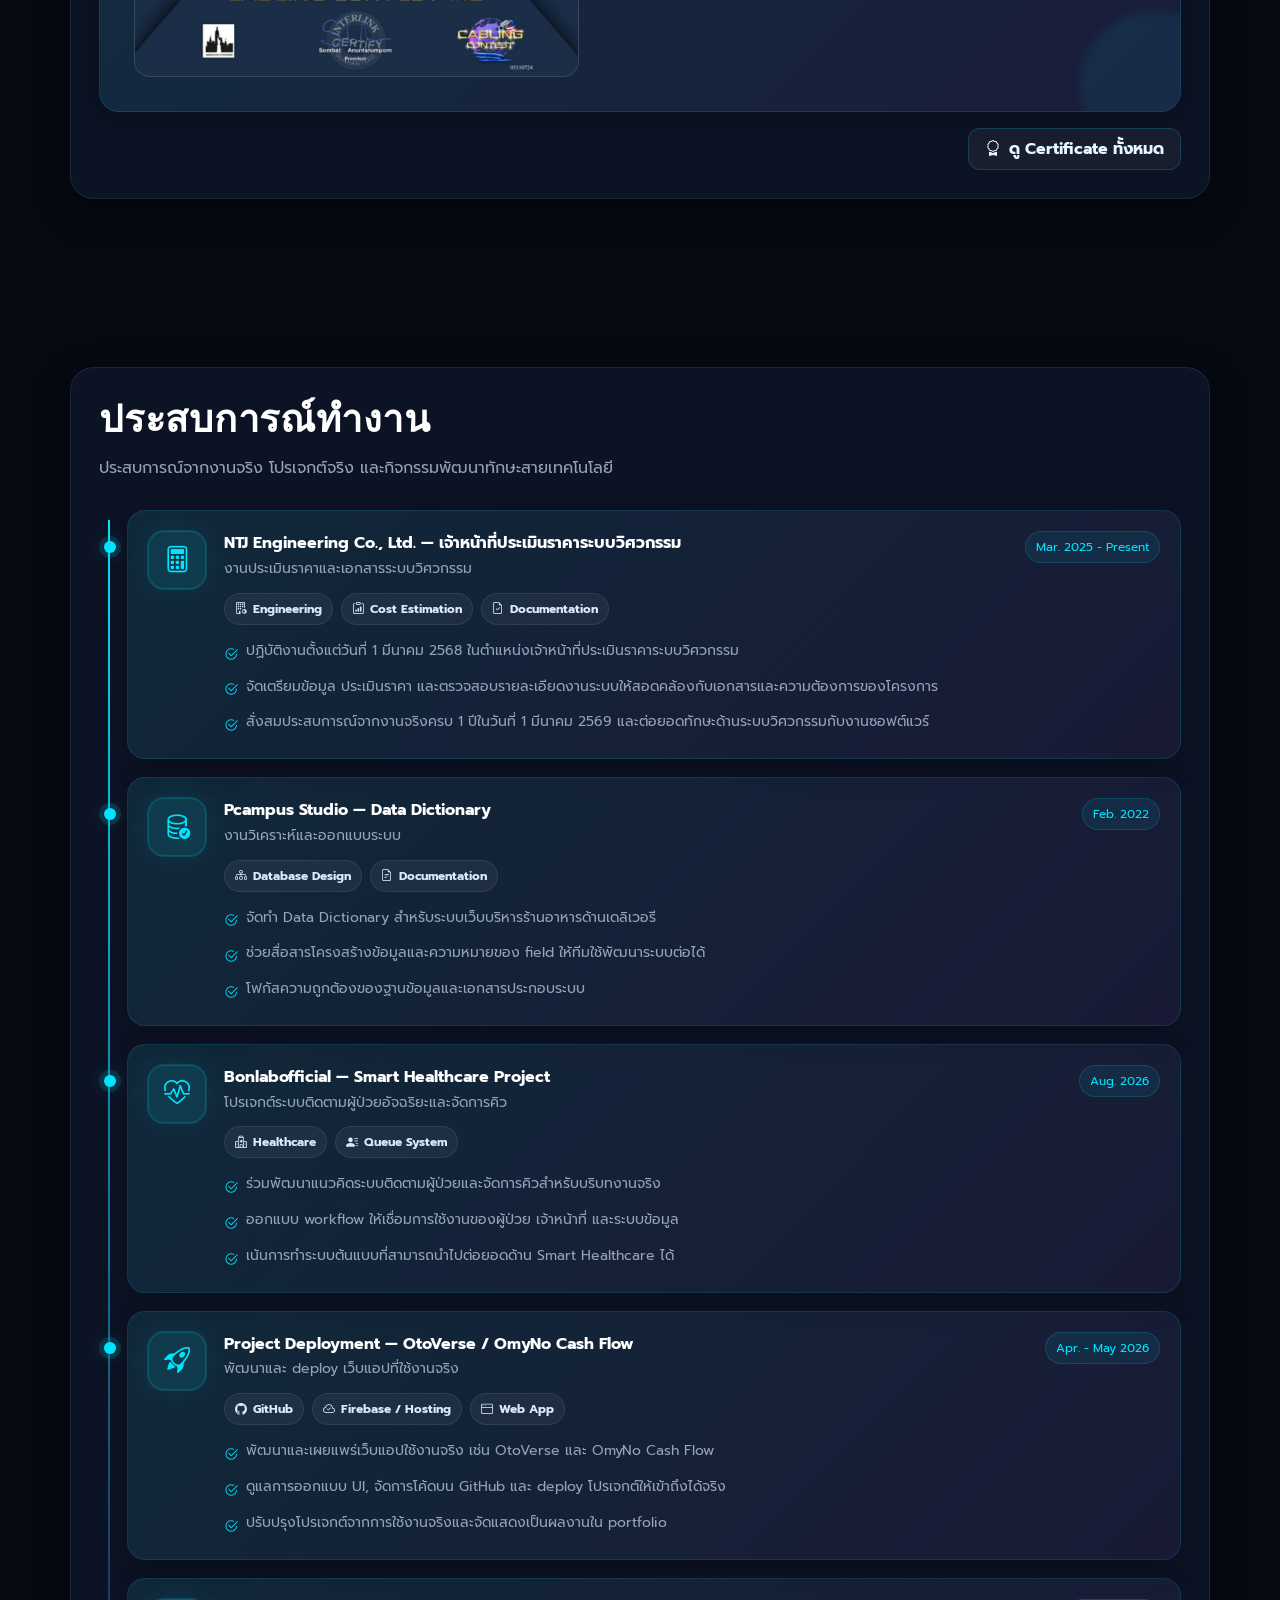
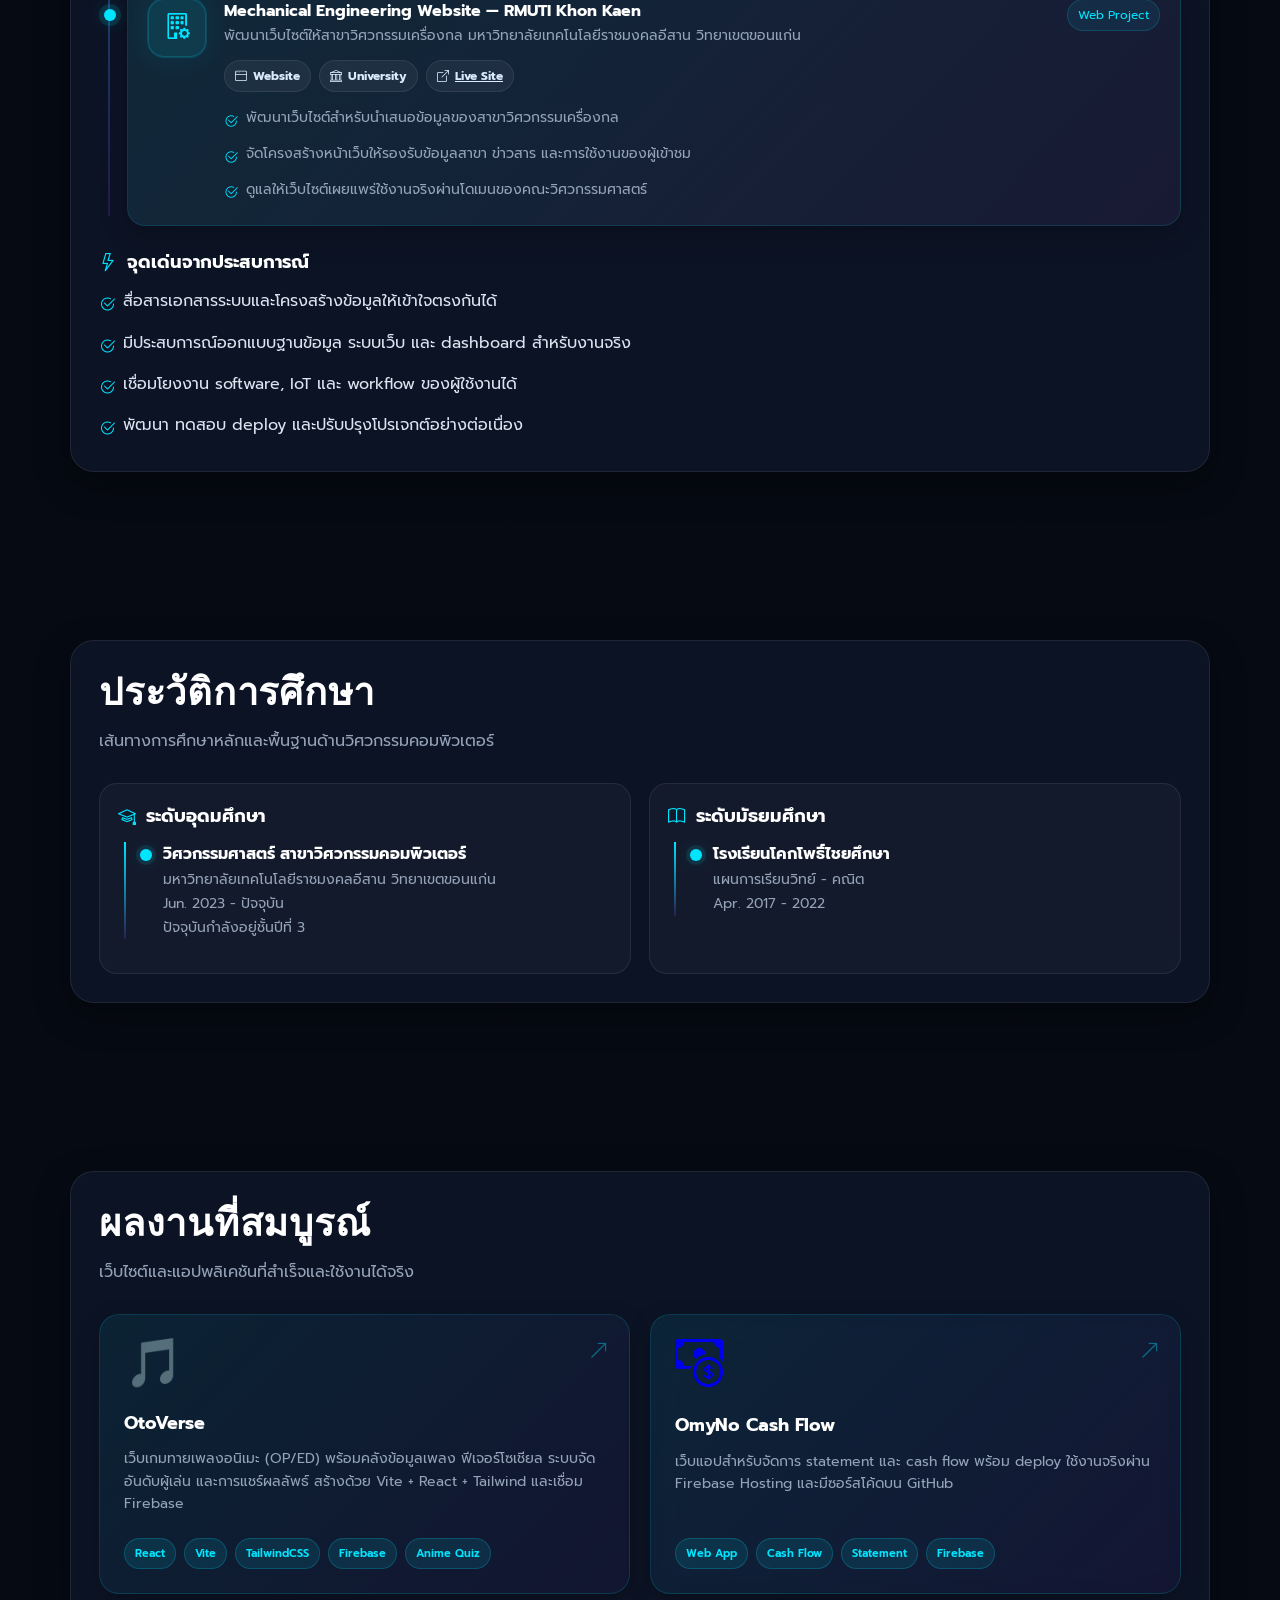
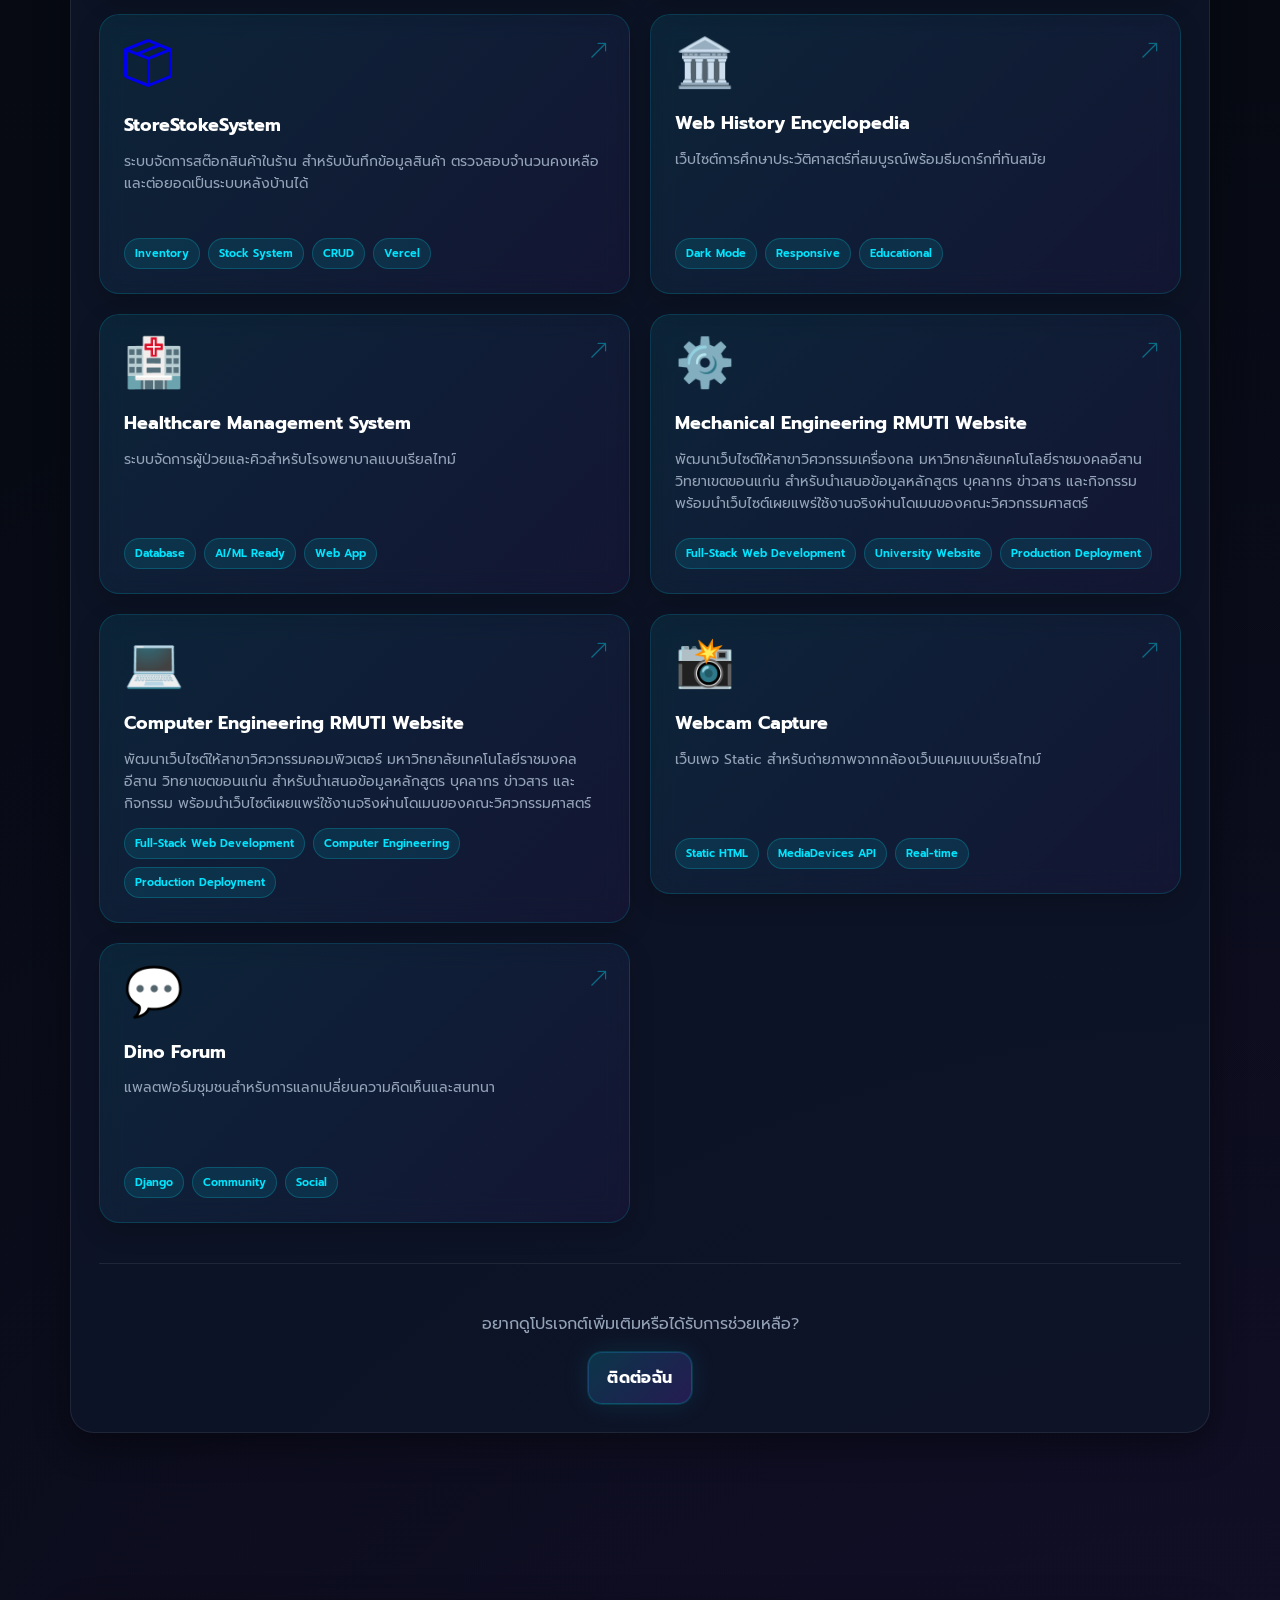
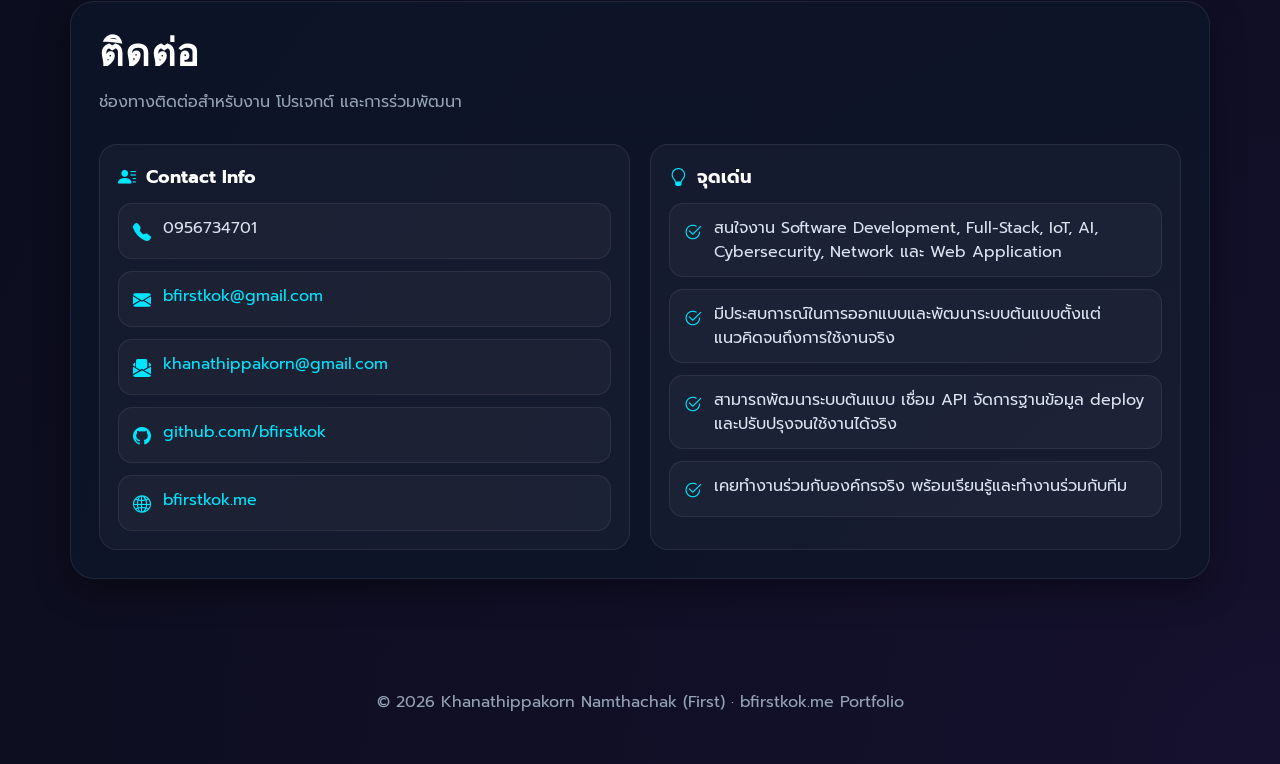
==== commit 8632d68c: "Show work experience before education" ====
--- a/index.html
+++ b/index.html
@@ -2146,8 +2146,8 @@
     <a class="pbtn" href="#about" title="About"><i class="bi bi-person"></i></a>
     <a class="pbtn" href="#updates" title="News"><i class="bi bi-megaphone"></i></a>
     <a class="pbtn" href="#certificates" title="Certificates"><i class="bi bi-award"></i></a>
+    <a class="pbtn" href="#experience" title="Experience"><i class="bi bi-briefcase"></i></a>
     <a class="pbtn" href="#resume" title="Education"><i class="bi bi-mortarboard"></i></a>
-    <a class="pbtn" href="#experience" title="Experience"><i class="bi bi-briefcase"></i></a>
     <a class="pbtn" href="#portfolio" title="Completed Work"><i class="bi bi-grid-3x3-gap"></i></a>
     <a class="pbtn" href="#contact" title="Contact"><i class="bi bi-envelope"></i></a>
   </nav>
@@ -2627,46 +2627,6 @@
     </div>
   </section>
 
-  <section id="resume" class="section reveal" aria-labelledby="resume-title">
-    <div class="container">
-      <div class="card">
-        <h2 id="resume-title" class="section-title">ประวัติการศึกษา</h2>
-        <p class="section-sub">เส้นทางการศึกษาหลักและพื้นฐานด้านวิศวกรรมคอมพิวเตอร์</p>
-
-        <div class="education-grid">
-          <div class="r-col">
-            <h3 class="r-heading"><i class="bi bi-mortarboard"></i> ระดับอุดมศึกษา</h3>
-            <ul class="timeline">
-              <li>
-                <span class="timeline-point" aria-hidden="true"></span>
-                <div class="item-title">วิศวกรรมศาสตร์ สาขาวิศวกรรมคอมพิวเตอร์</div>
-                <div class="meta">
-                  มหาวิทยาลัยเทคโนโลยีราชมงคลอีสาน วิทยาเขตขอนแก่น<br>
-                  Jun. 2023 - ปัจจุบัน<br>
-                  ปัจจุบันกำลังอยู่ชั้นปีที่ 3
-                </div>
-              </li>
-            </ul>
-          </div>
-
-          <div class="r-col">
-            <h3 class="r-heading"><i class="bi bi-book"></i> ระดับมัธยมศึกษา</h3>
-            <ul class="timeline">
-              <li>
-                <span class="timeline-point" aria-hidden="true"></span>
-                <div class="item-title">โรงเรียนโคกโพธิ์ไชยศึกษา</div>
-                <div class="meta">
-                  แผนการเรียนวิทย์ - คณิต<br>
-                  Apr. 2017 - 2022
-                </div>
-              </li>
-            </ul>
-          </div>
-        </div>
-      </div>
-    </div>
-  </section>
-
   <section id="experience" class="section reveal" aria-labelledby="experience-title">
     <div class="container">
       <div class="card">
@@ -2823,6 +2783,46 @@
           <li><i class="bi bi-check2-circle"></i> เชื่อมโยงงาน software, IoT และ workflow ของผู้ใช้งานได้</li>
           <li><i class="bi bi-check2-circle"></i> พัฒนา ทดสอบ deploy และปรับปรุงโปรเจกต์อย่างต่อเนื่อง</li>
         </ul>
+      </div>
+    </div>
+  </section>
+
+  <section id="resume" class="section reveal" aria-labelledby="resume-title">
+    <div class="container">
+      <div class="card">
+        <h2 id="resume-title" class="section-title">ประวัติการศึกษา</h2>
+        <p class="section-sub">เส้นทางการศึกษาหลักและพื้นฐานด้านวิศวกรรมคอมพิวเตอร์</p>
+
+        <div class="education-grid">
+          <div class="r-col">
+            <h3 class="r-heading"><i class="bi bi-mortarboard"></i> ระดับอุดมศึกษา</h3>
+            <ul class="timeline">
+              <li>
+                <span class="timeline-point" aria-hidden="true"></span>
+                <div class="item-title">วิศวกรรมศาสตร์ สาขาวิศวกรรมคอมพิวเตอร์</div>
+                <div class="meta">
+                  มหาวิทยาลัยเทคโนโลยีราชมงคลอีสาน วิทยาเขตขอนแก่น<br>
+                  Jun. 2023 - ปัจจุบัน<br>
+                  ปัจจุบันกำลังอยู่ชั้นปีที่ 3
+                </div>
+              </li>
+            </ul>
+          </div>
+
+          <div class="r-col">
+            <h3 class="r-heading"><i class="bi bi-book"></i> ระดับมัธยมศึกษา</h3>
+            <ul class="timeline">
+              <li>
+                <span class="timeline-point" aria-hidden="true"></span>
+                <div class="item-title">โรงเรียนโคกโพธิ์ไชยศึกษา</div>
+                <div class="meta">
+                  แผนการเรียนวิทย์ - คณิต<br>
+                  Apr. 2017 - 2022
+                </div>
+              </li>
+            </ul>
+          </div>
+        </div>
       </div>
     </div>
   </section>
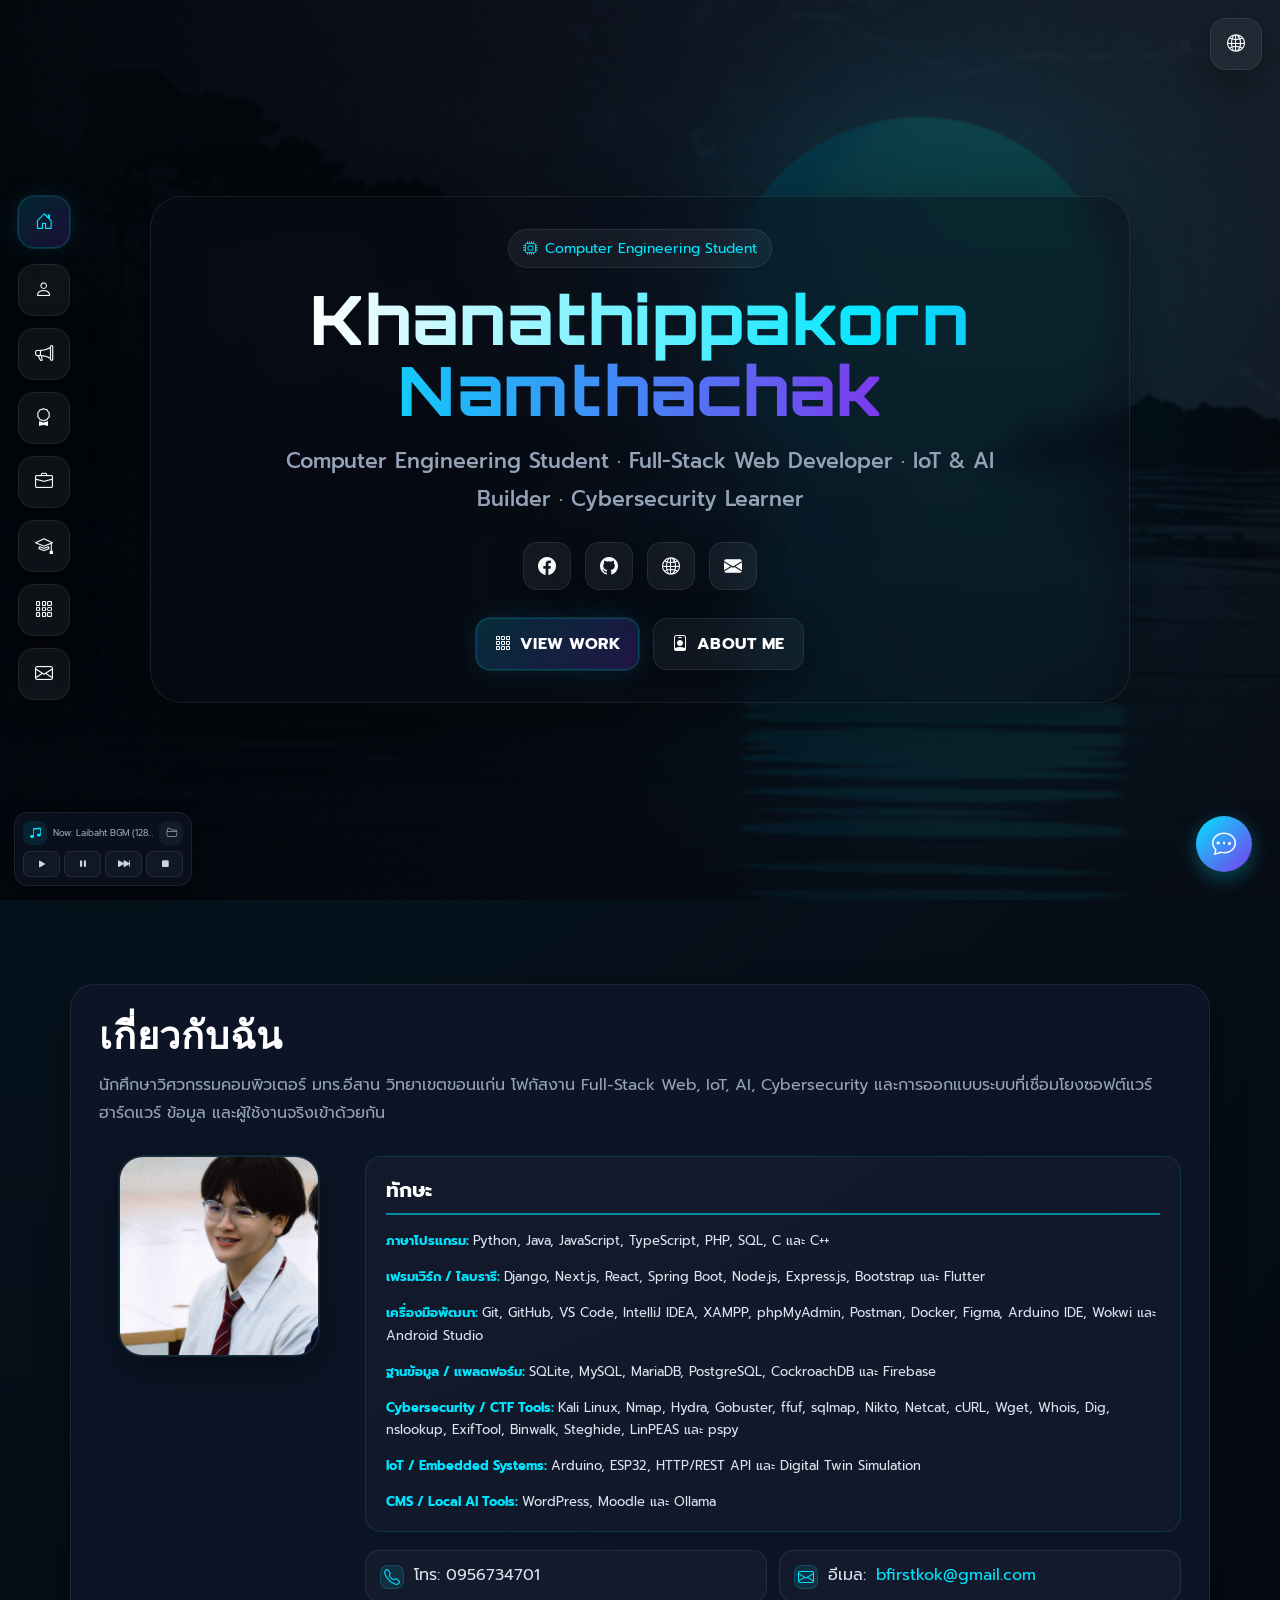
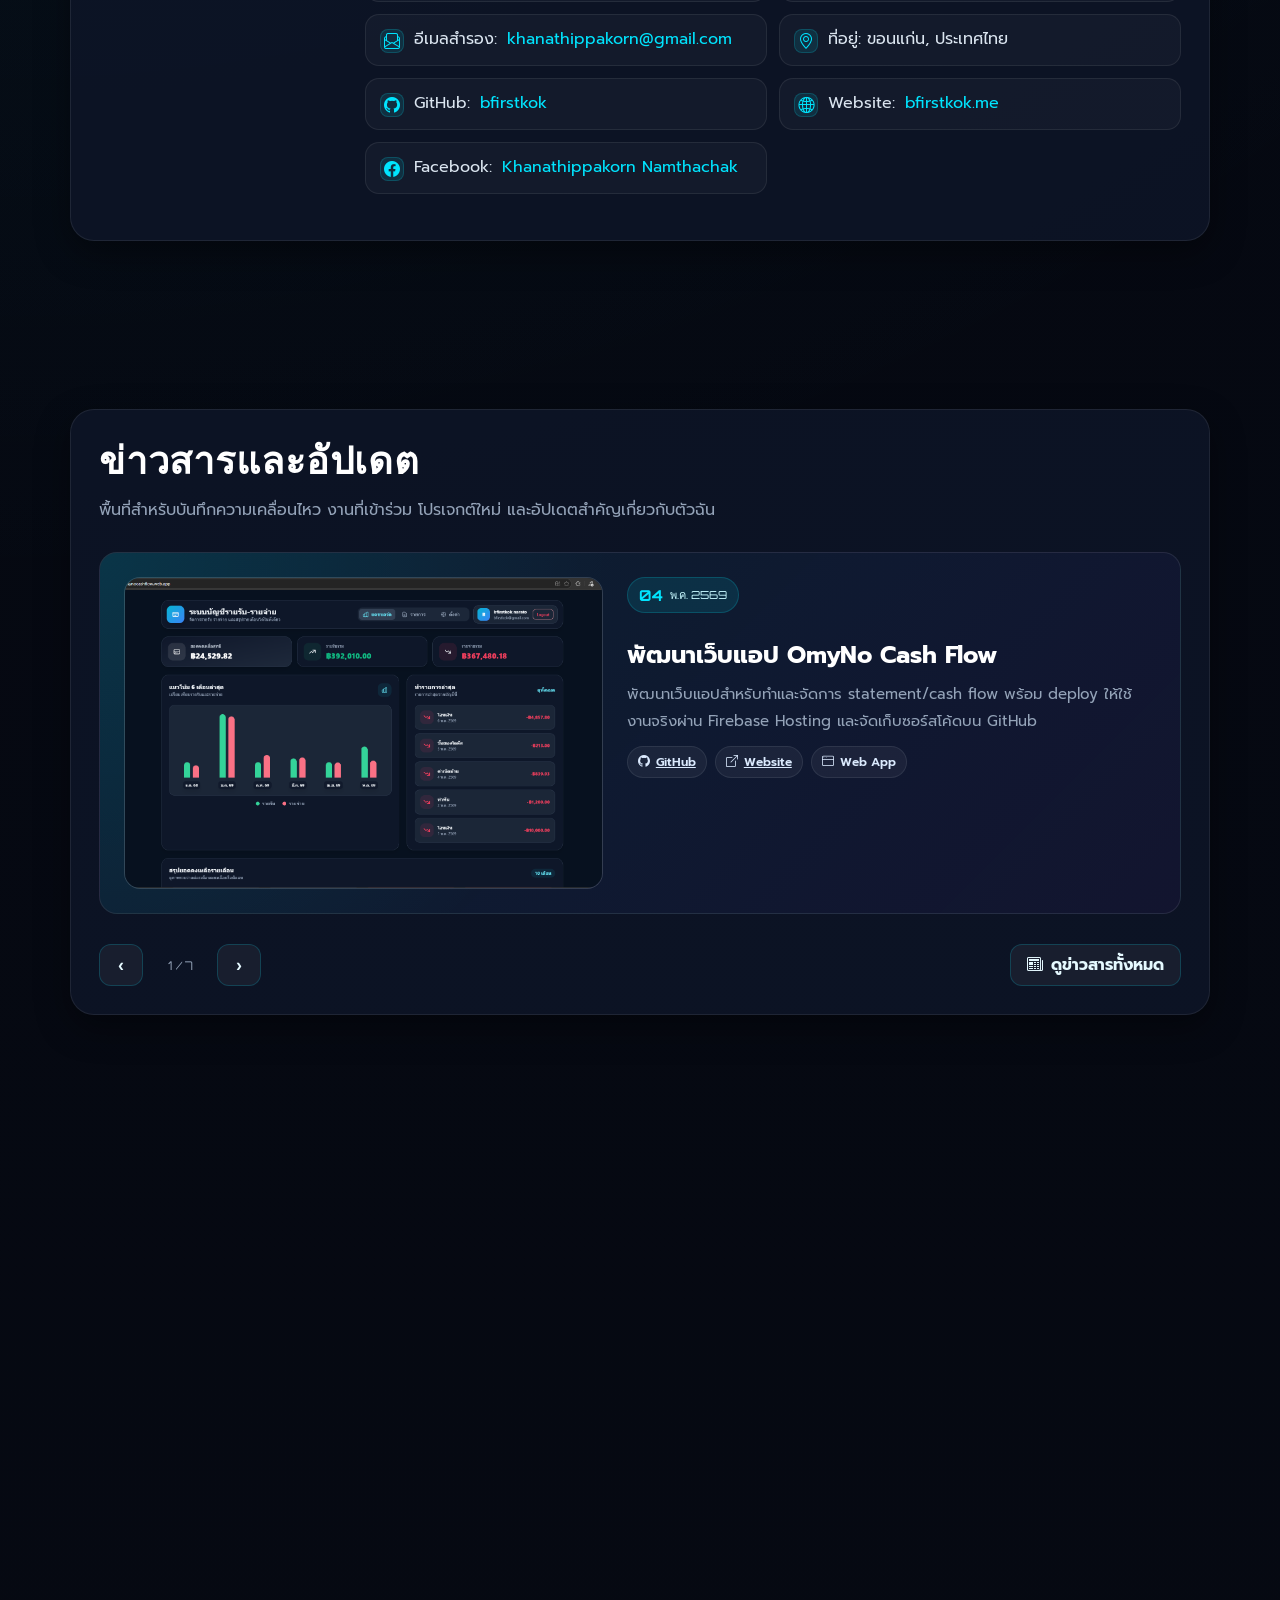
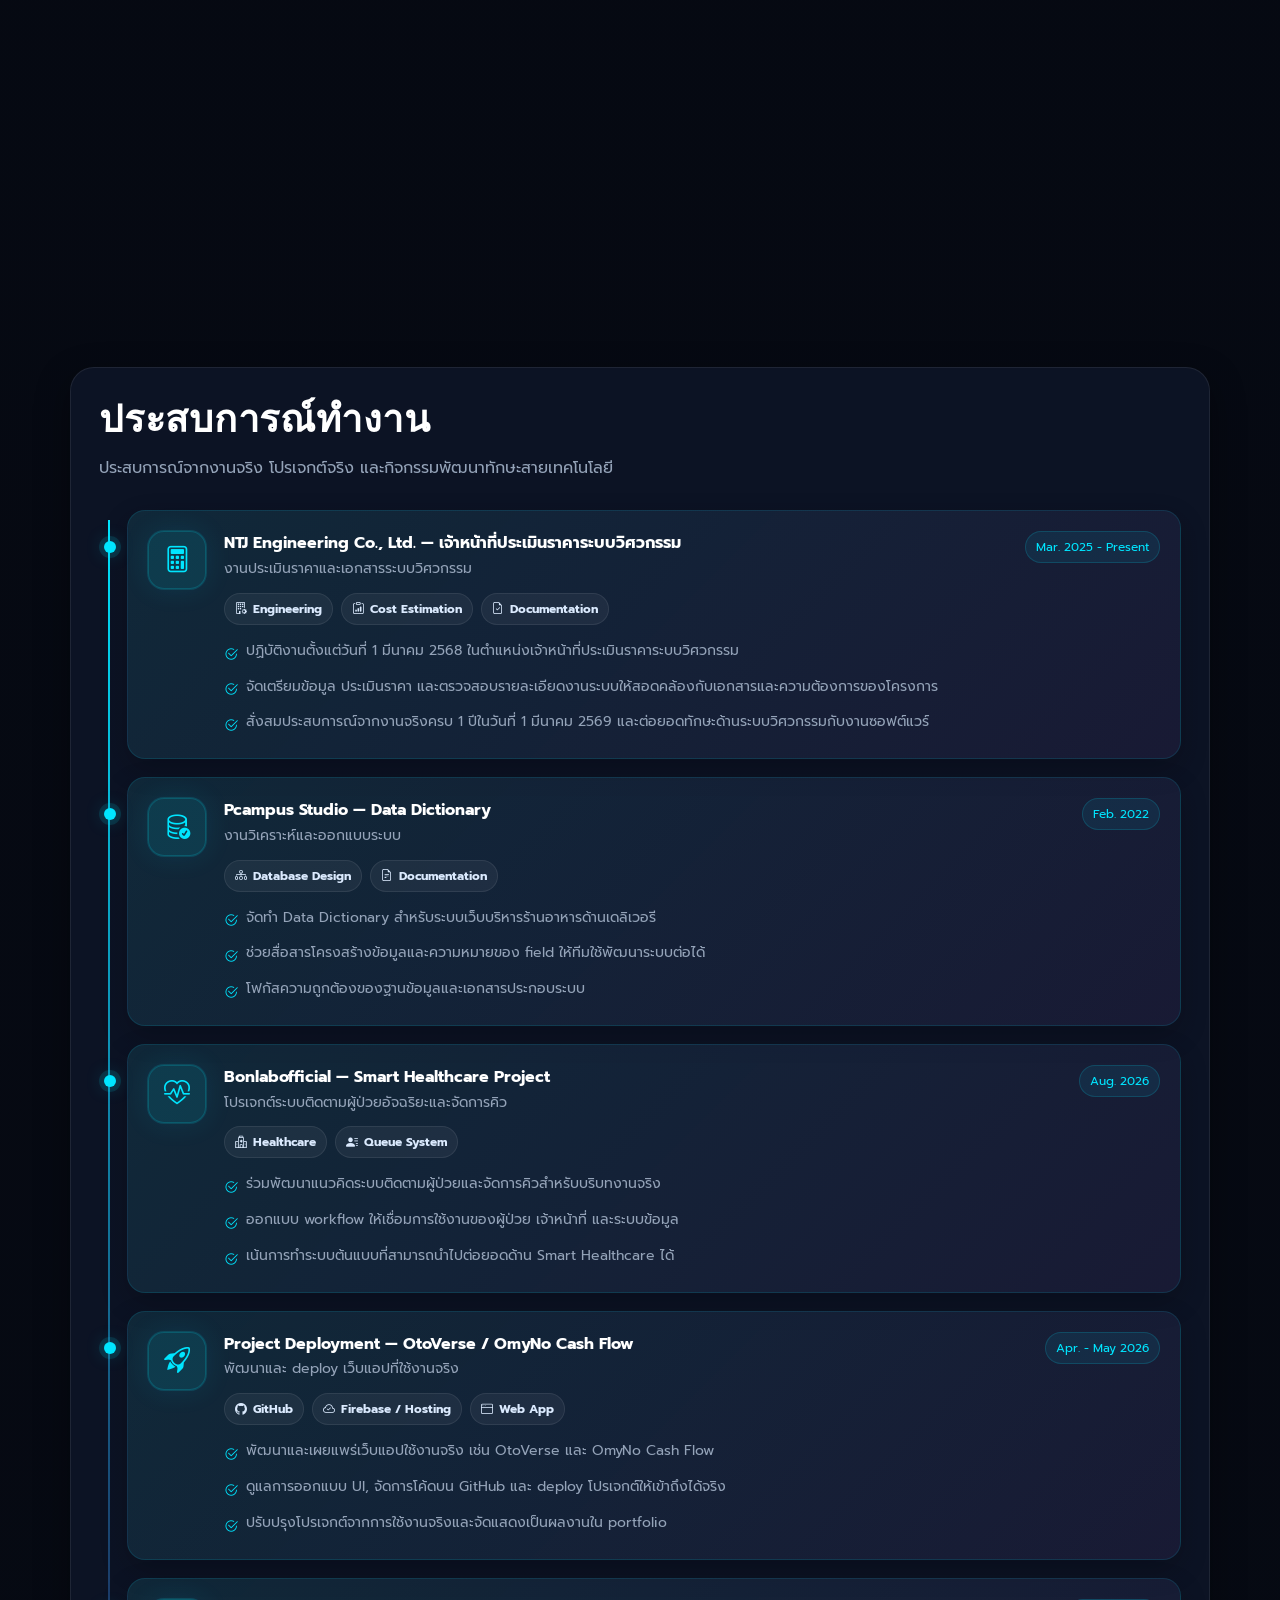
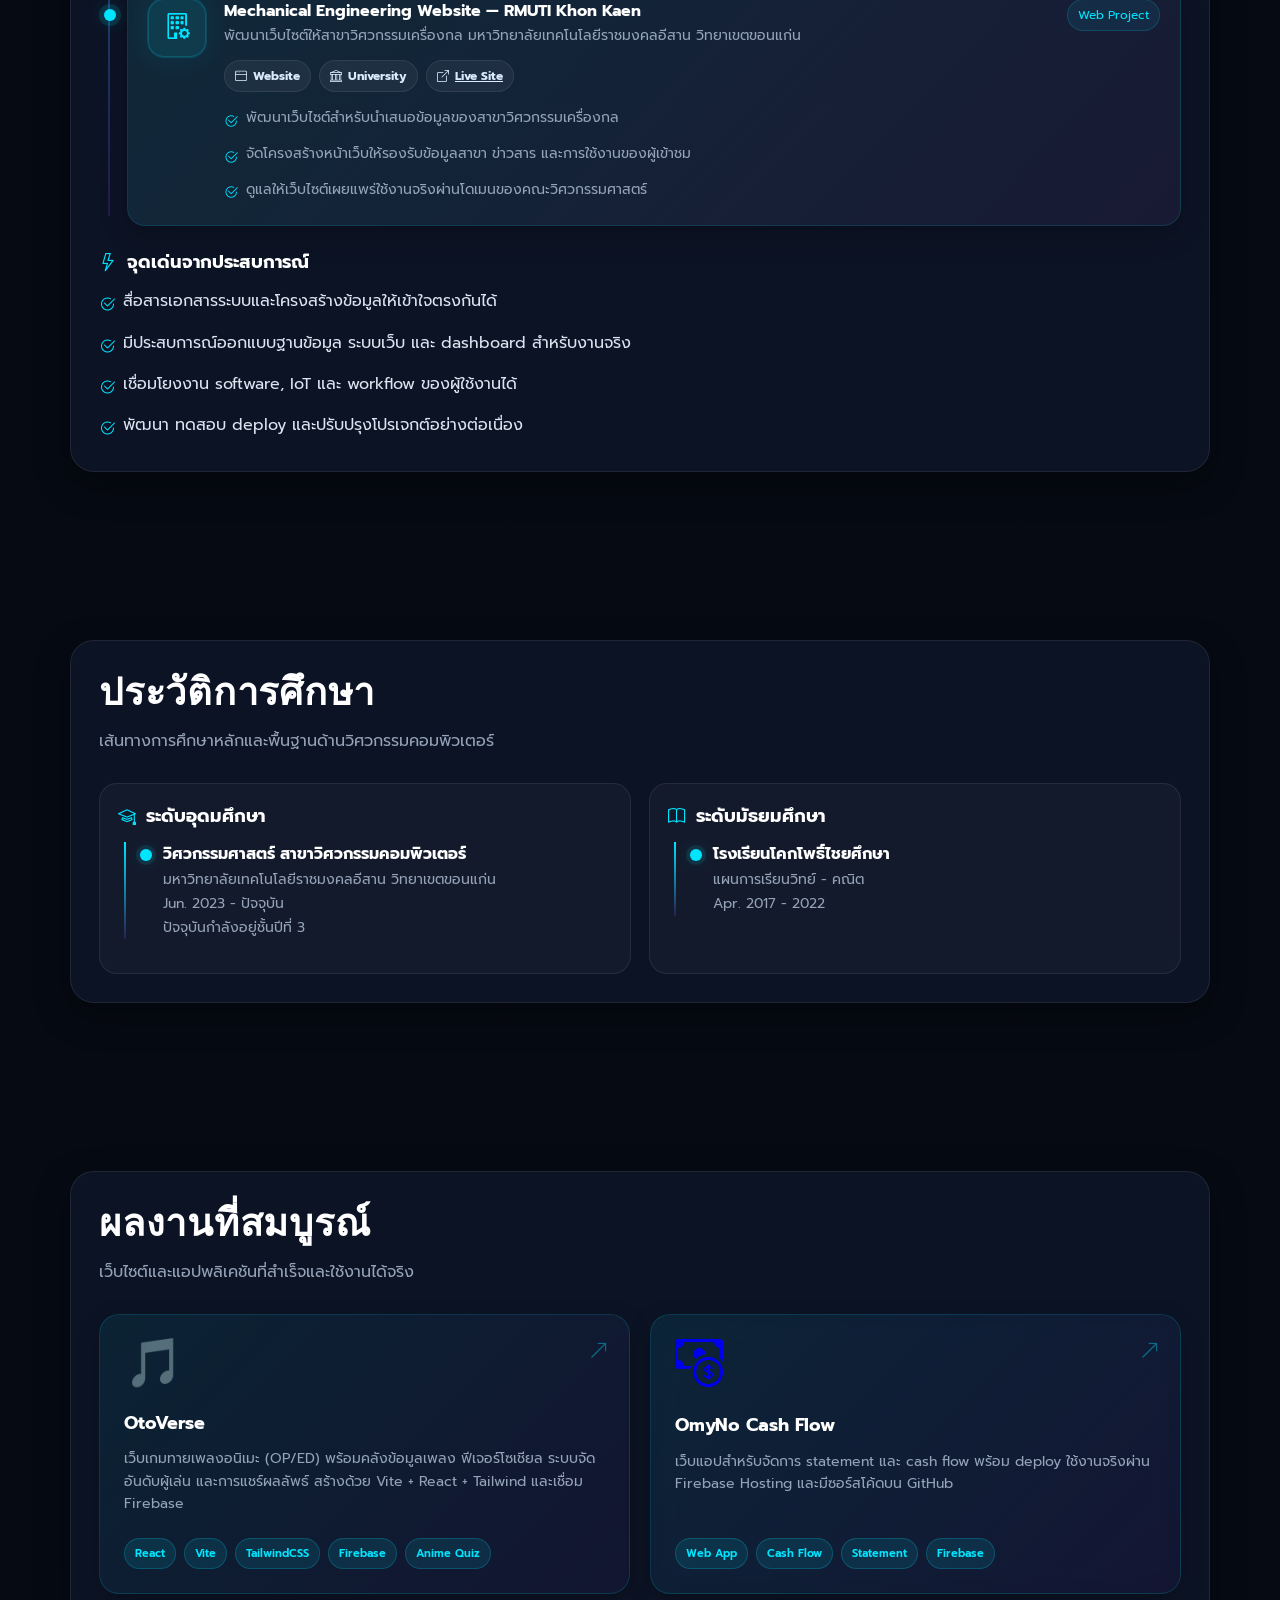
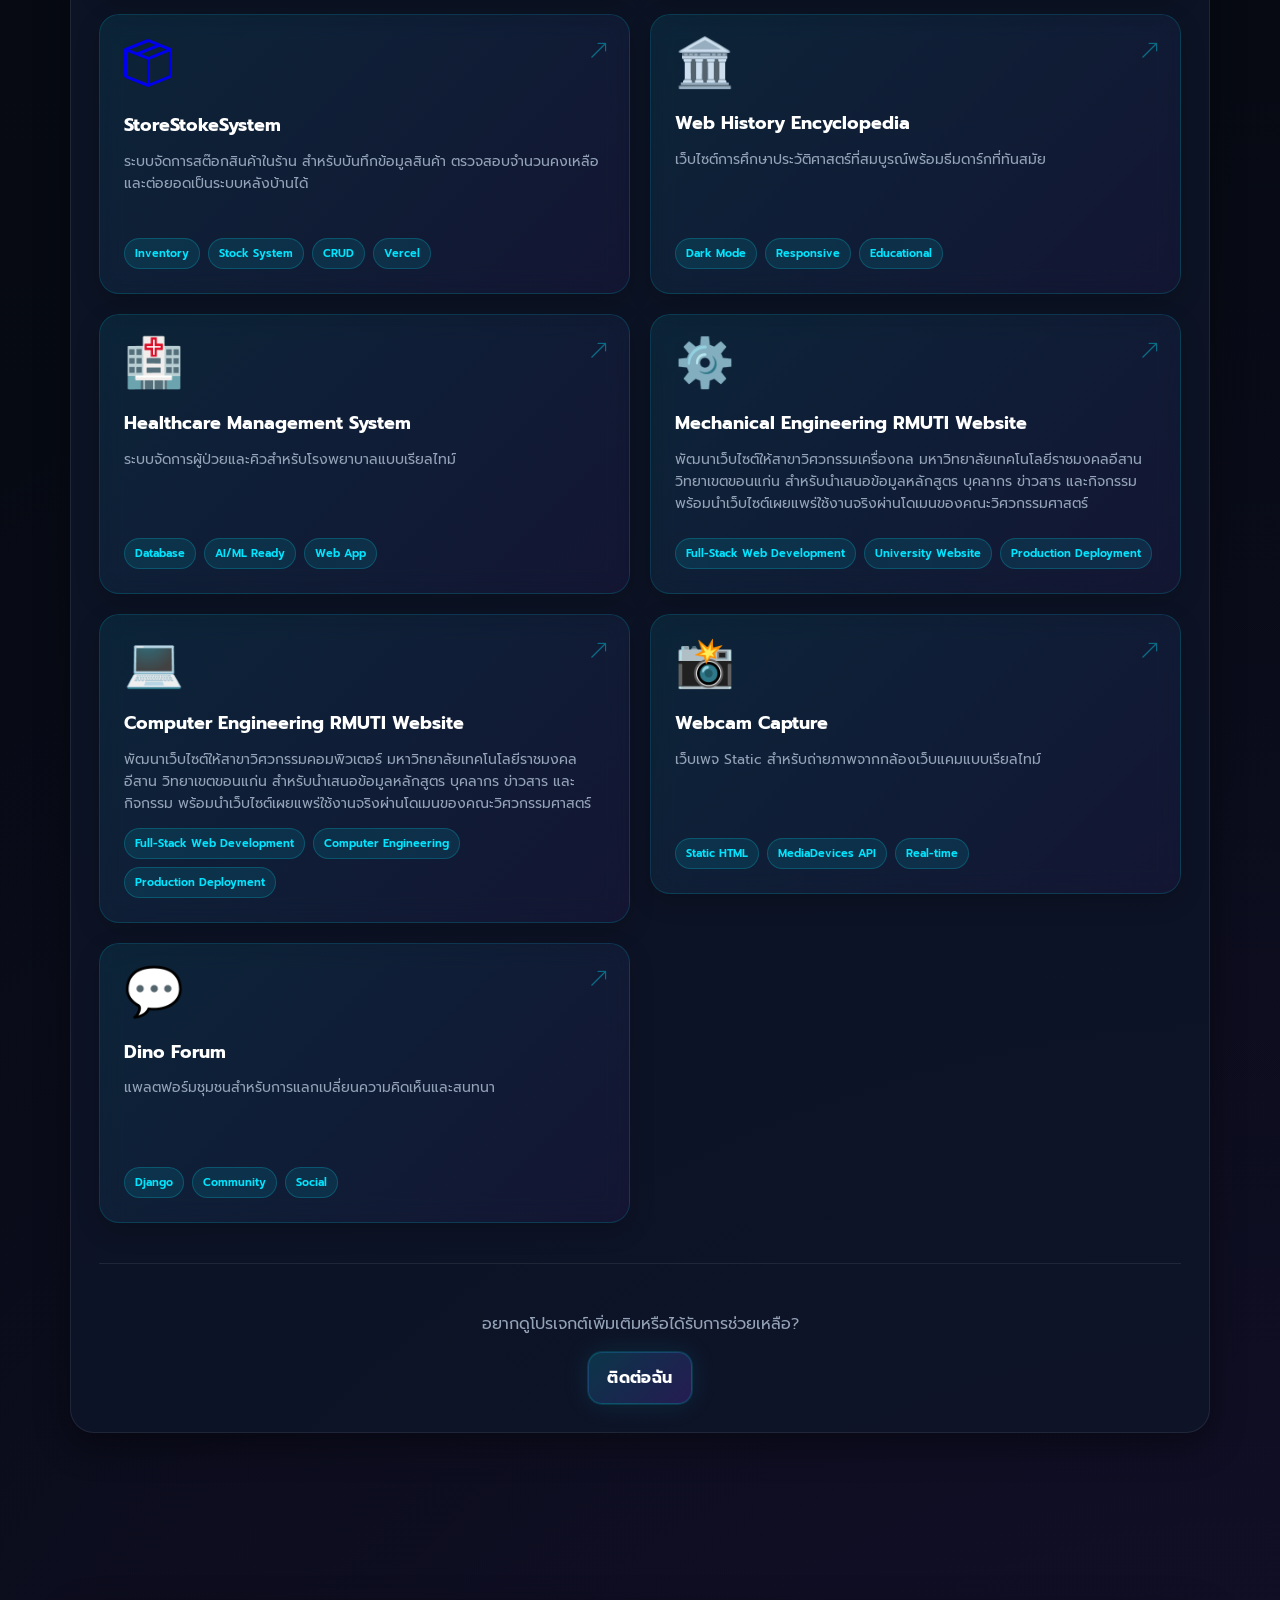
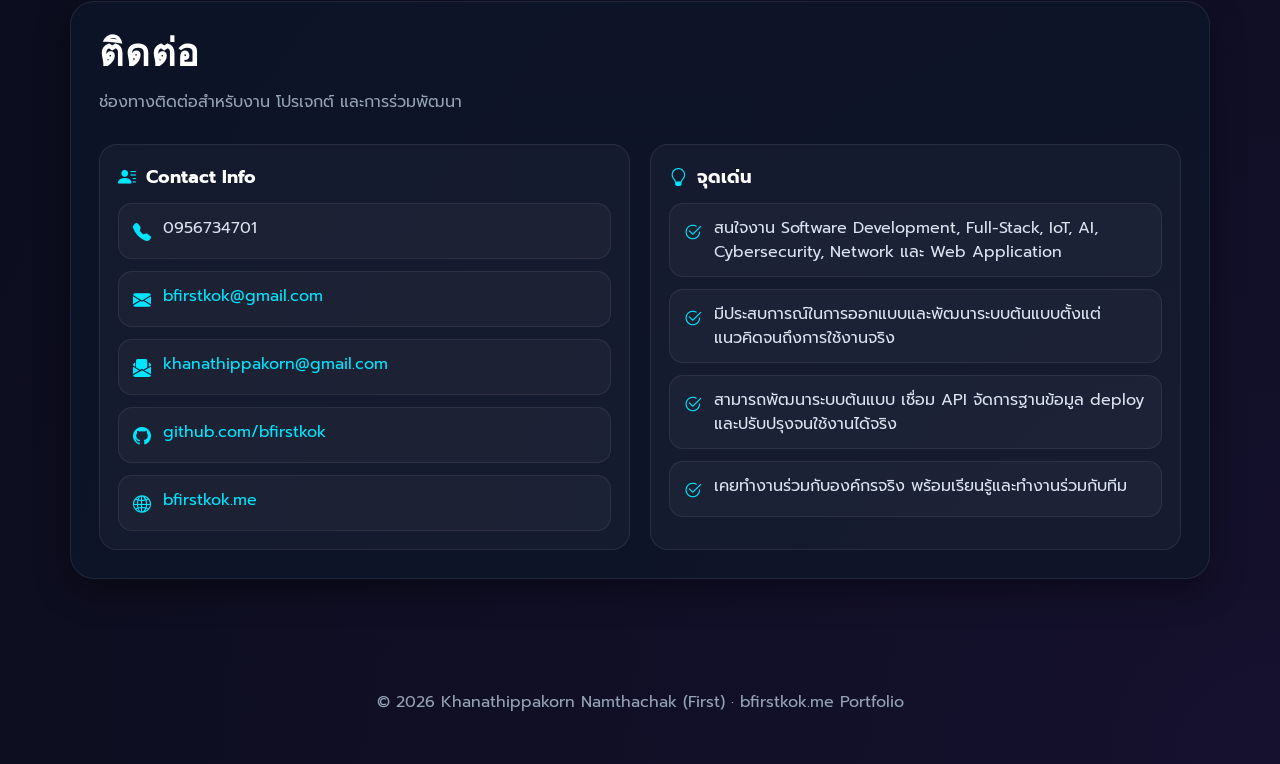
==== commit 2ce37076: "Move news date badge out of image" ====
--- a/index.html
+++ b/index.html
@@ -1227,6 +1227,10 @@
       position:relative;
       display:none;
       grid-template-columns:minmax(260px, .95fr) minmax(0, 1.05fr);
+      grid-template-rows:auto 1fr;
+      grid-template-areas:
+        "image date"
+        "image body";
       gap:24px;
       min-height:360px;
       padding:24px;
@@ -1261,39 +1265,43 @@
     }
 
     .news-date{
-      position:absolute;
-      top:22px;
-      left:22px;
-      z-index:2;
-      display:grid;
-      place-items:center;
-      align-content:center;
-      width:92px;
-      min-height:86px;
-      border-radius:16px;
+      grid-area:date;
+      position:relative;
+      top:auto;
+      left:auto;
+      z-index:1;
+      display:inline-flex;
+      align-items:center;
+      gap:7px;
+      width:max-content;
+      min-height:auto;
+      padding:8px 11px;
+      border-radius:999px;
       background:rgba(0,229,255,.10);
       border:1px solid rgba(0,229,255,.18);
       color:var(--primary);
-      text-align:center;
+      text-align:left;
       font-family:'Orbitron',sans-serif;
-      box-shadow:var(--glow);
+      box-shadow:none;
+      align-self:end;
     }
 
     .news-date strong{
-      display:block;
-      font-size:28px;
+      display:inline;
+      font-size:15px;
       line-height:1;
     }
 
     .news-date span{
-      display:block;
-      margin-top:6px;
+      display:inline;
+      margin-top:0;
       font-size:11px;
       color:#c7f8ff;
       text-transform:uppercase;
     }
 
     .news-image{
+      grid-area:image;
       width:100%;
       height:100%;
       min-height:312px;
@@ -1304,7 +1312,8 @@
     }
 
     .news-body{
-      align-self:center;
+      grid-area:body;
+      align-self:start;
       padding-right:8px;
     }
 
@@ -1607,18 +1616,18 @@
 
       .news-item{
         grid-template-columns:1fr;
+        grid-template-rows:auto auto auto;
+        grid-template-areas:
+          "date"
+          "image"
+          "body";
         min-height:auto;
       }
 
       .news-date{
-        position:relative;
-        top:auto;
-        left:auto;
-        width:100%;
-        min-height:auto;
-        padding:14px;
-        justify-items:start;
-        text-align:left;
+        width:max-content;
+        padding:8px 11px;
+        align-self:start;
       }
 
       .news-image{
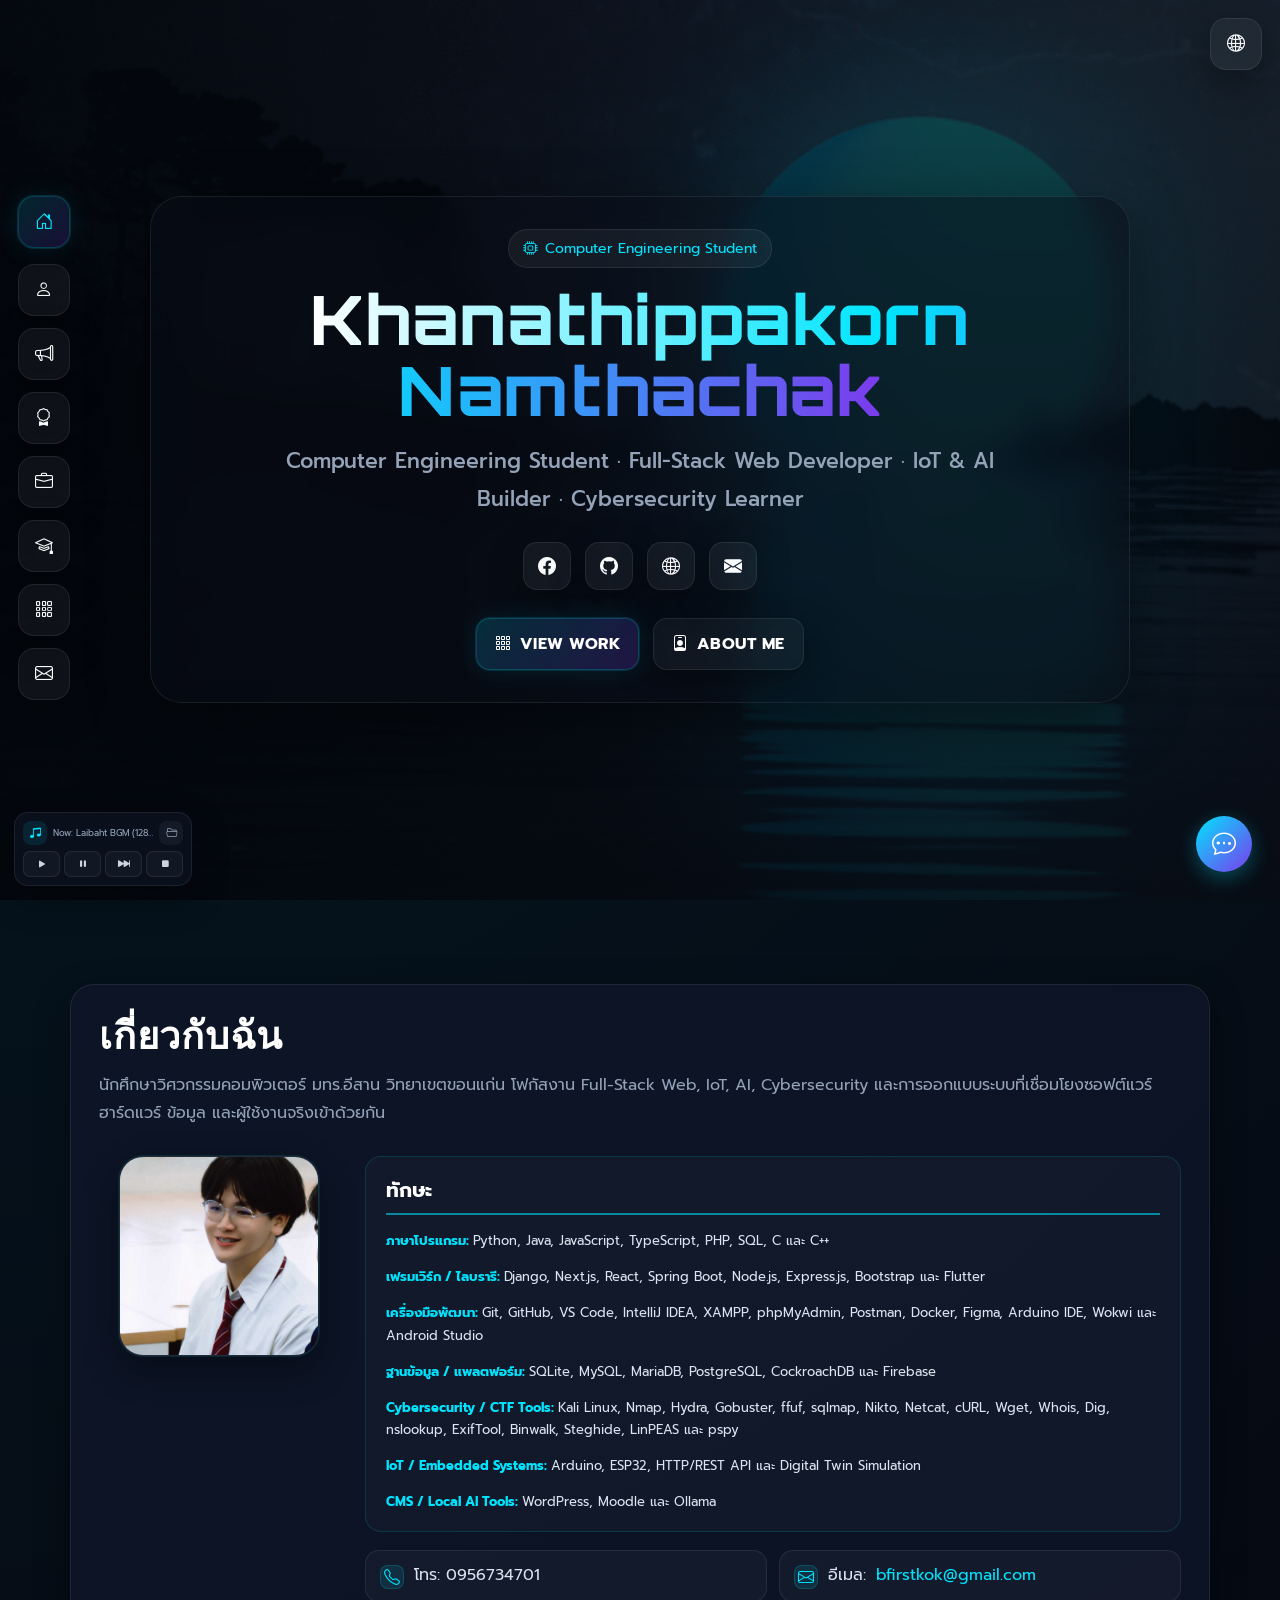
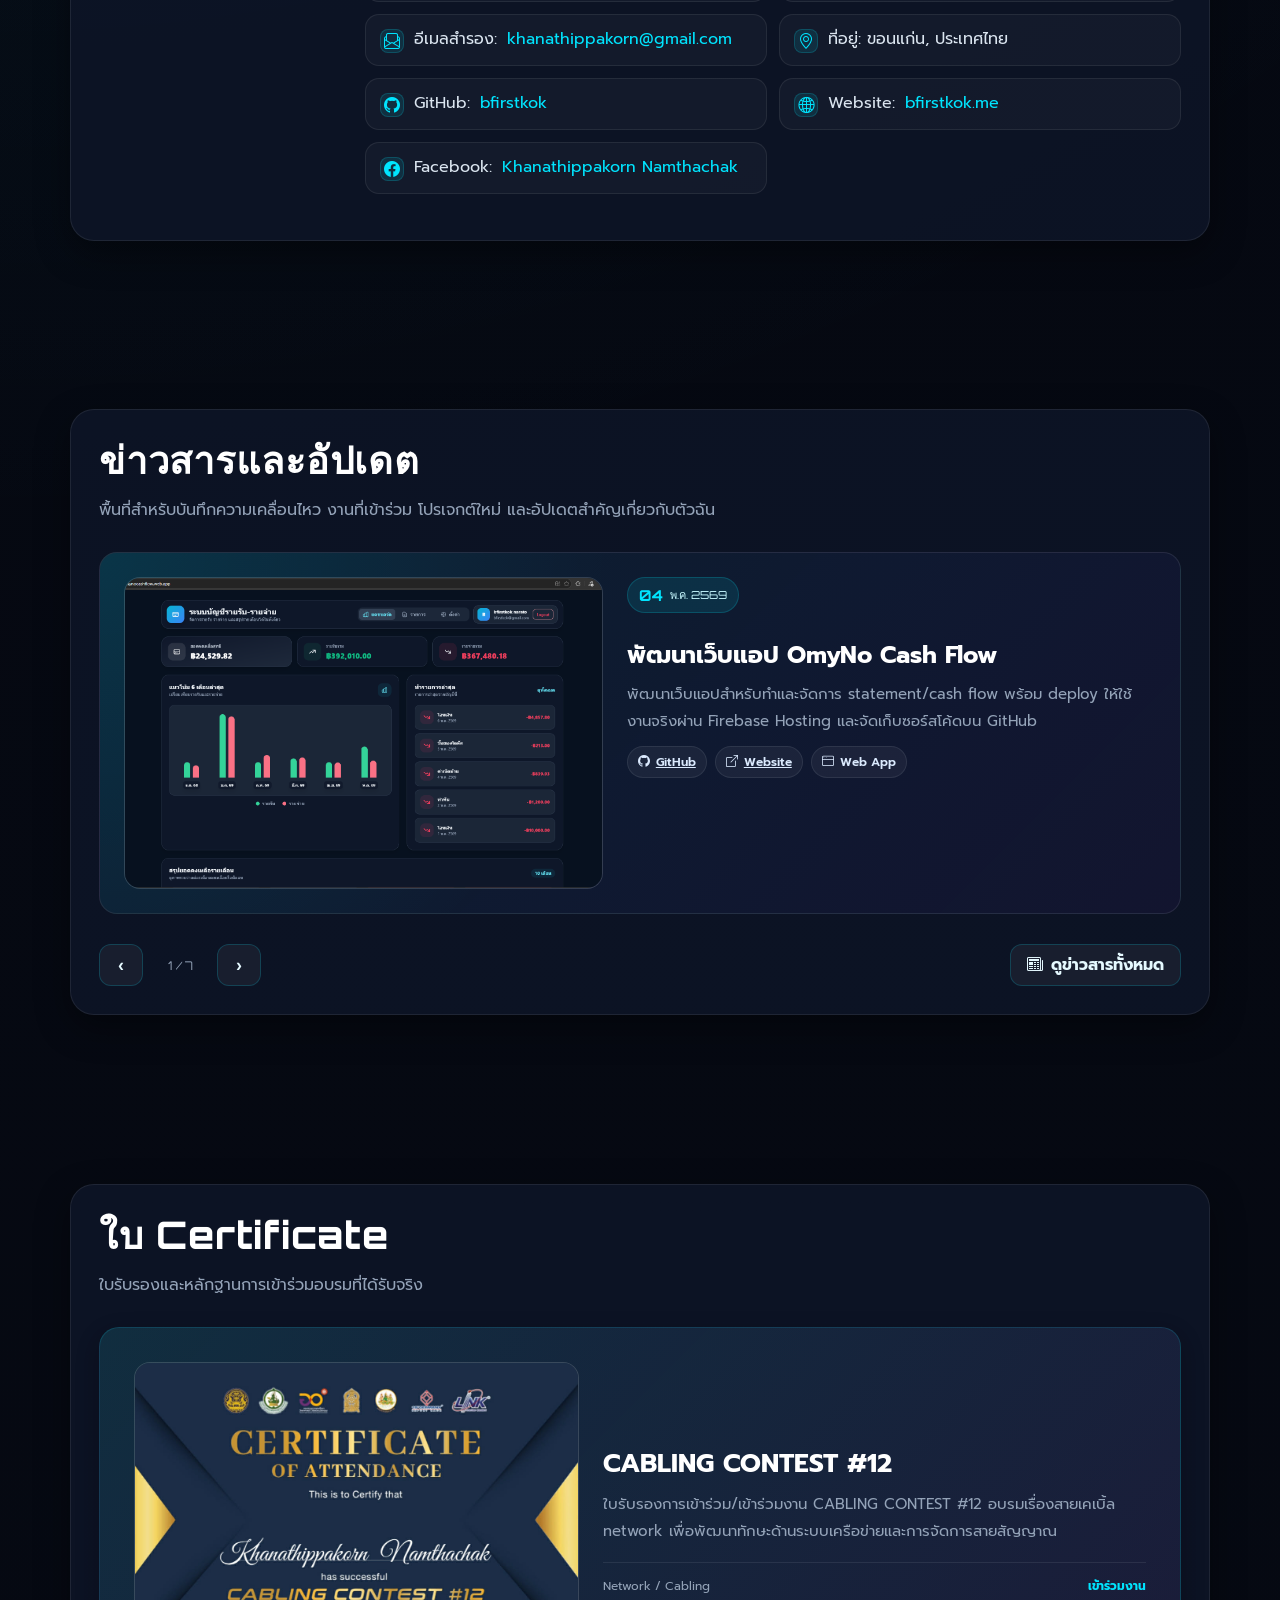
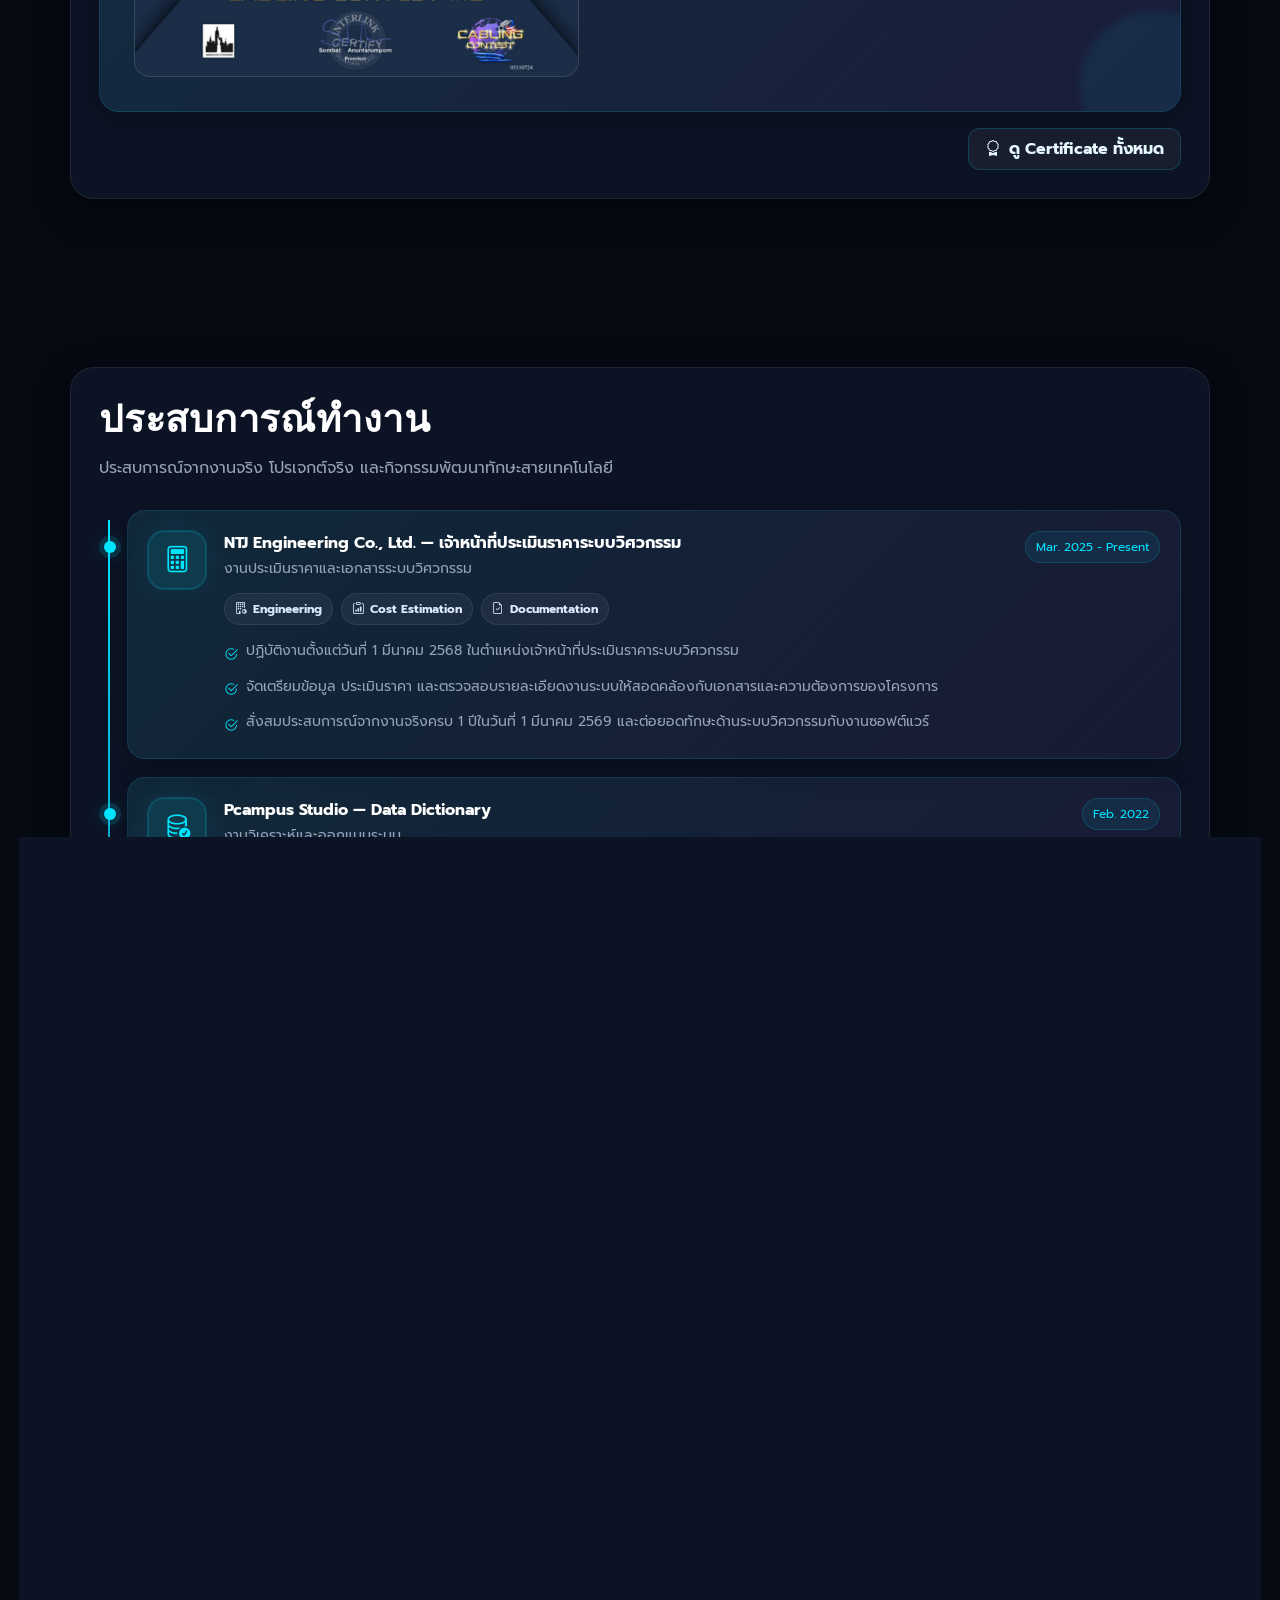
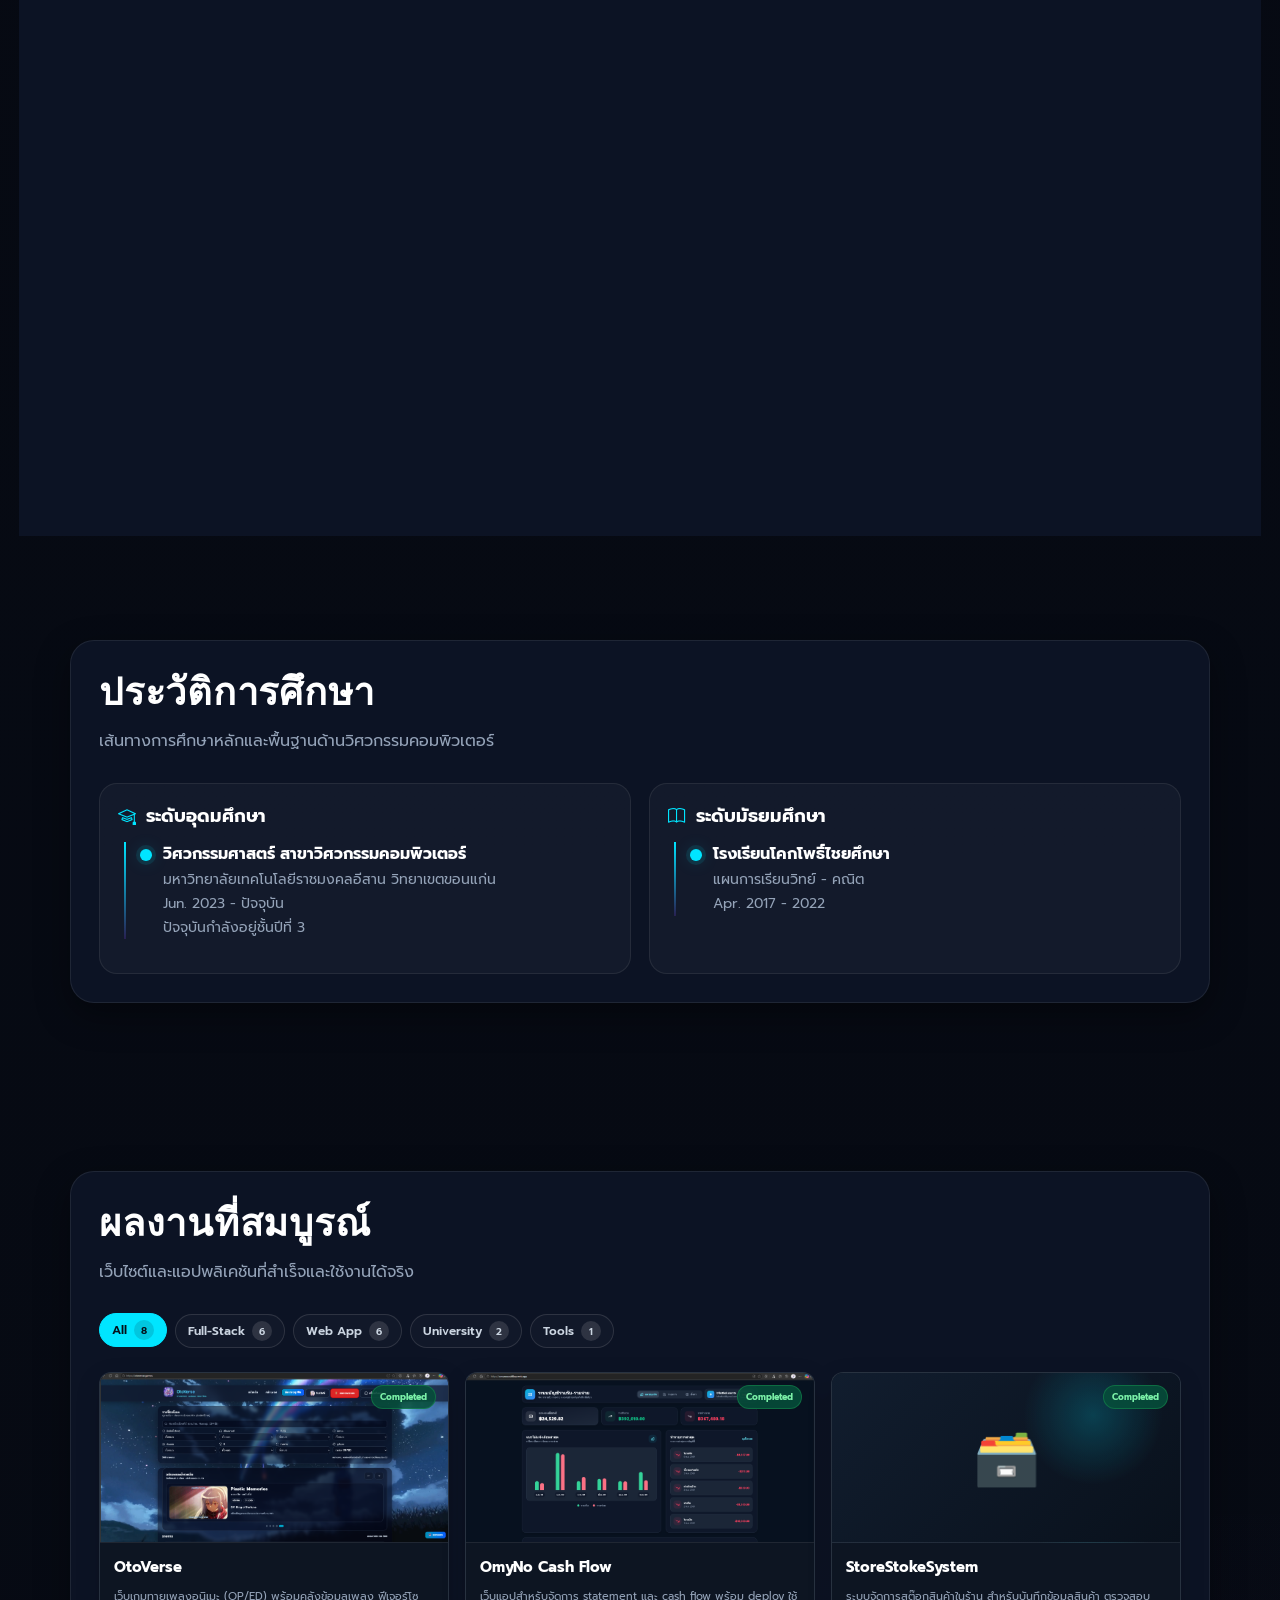
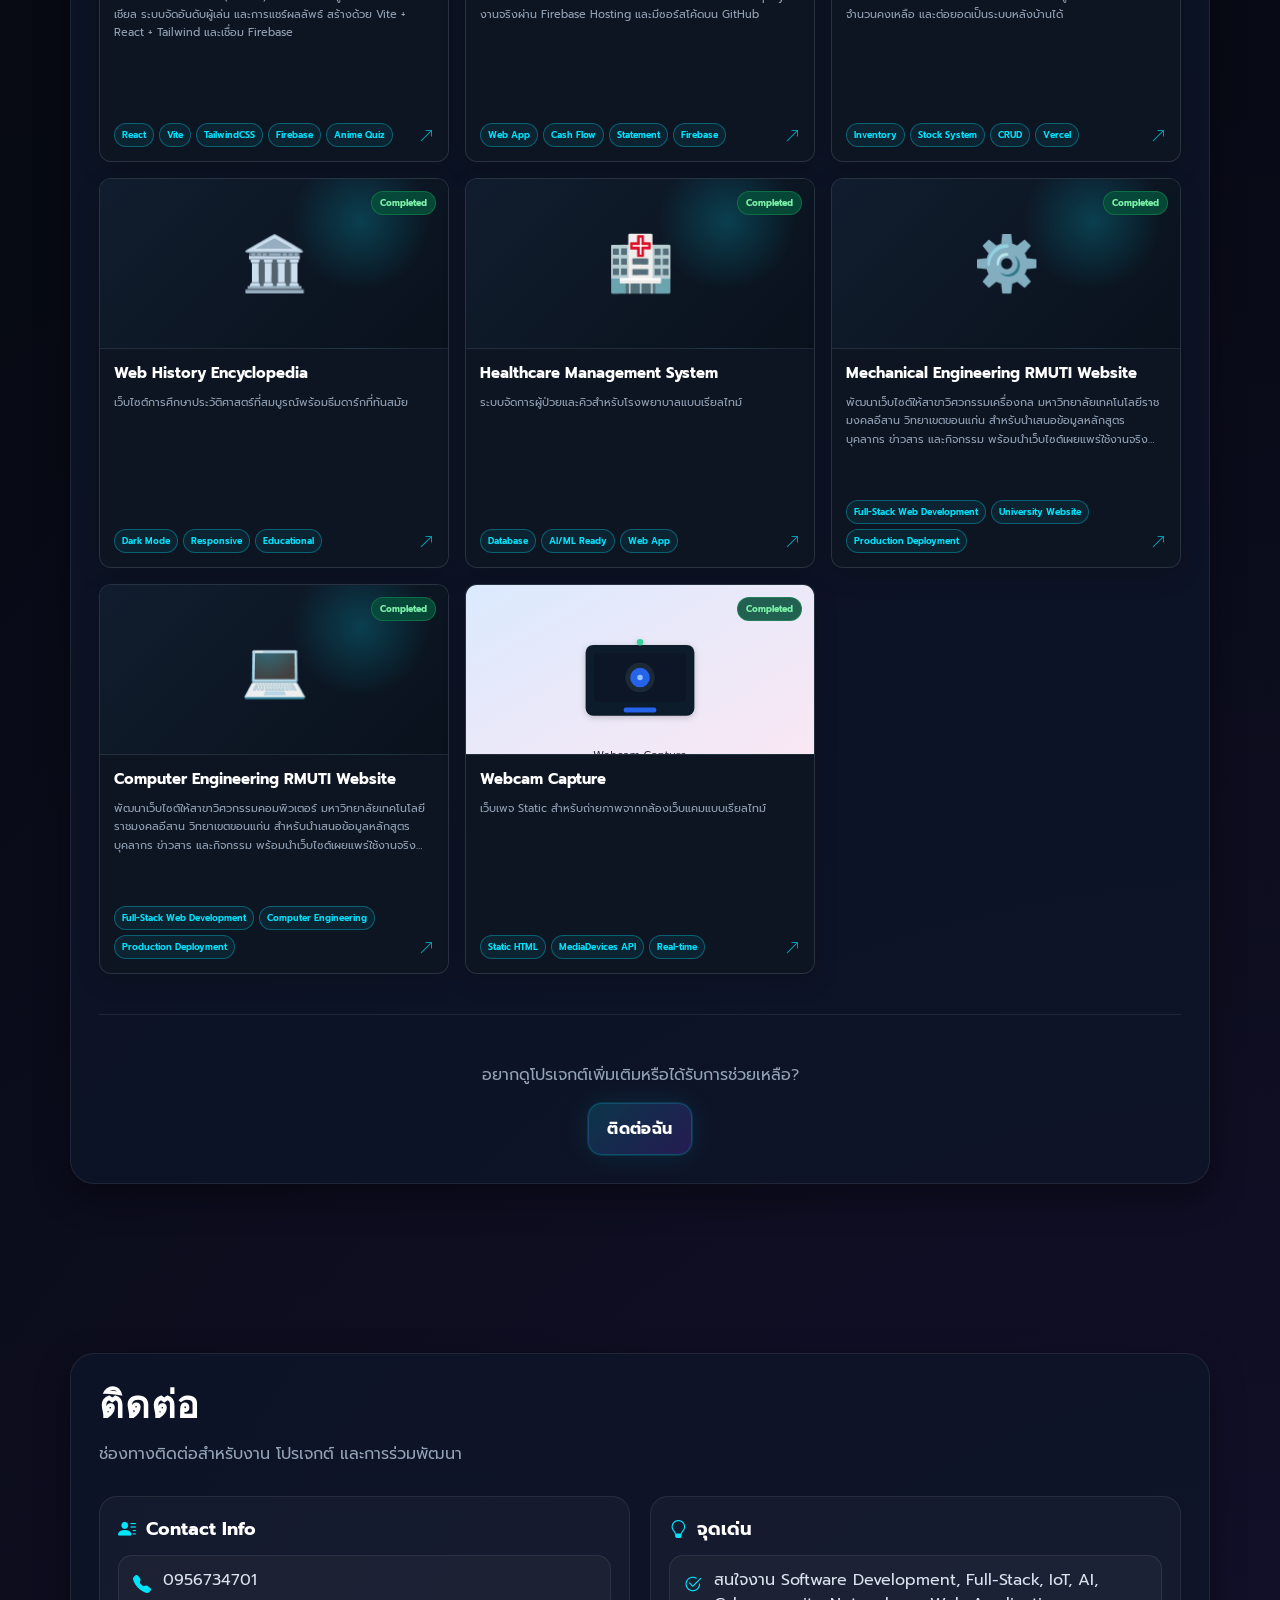
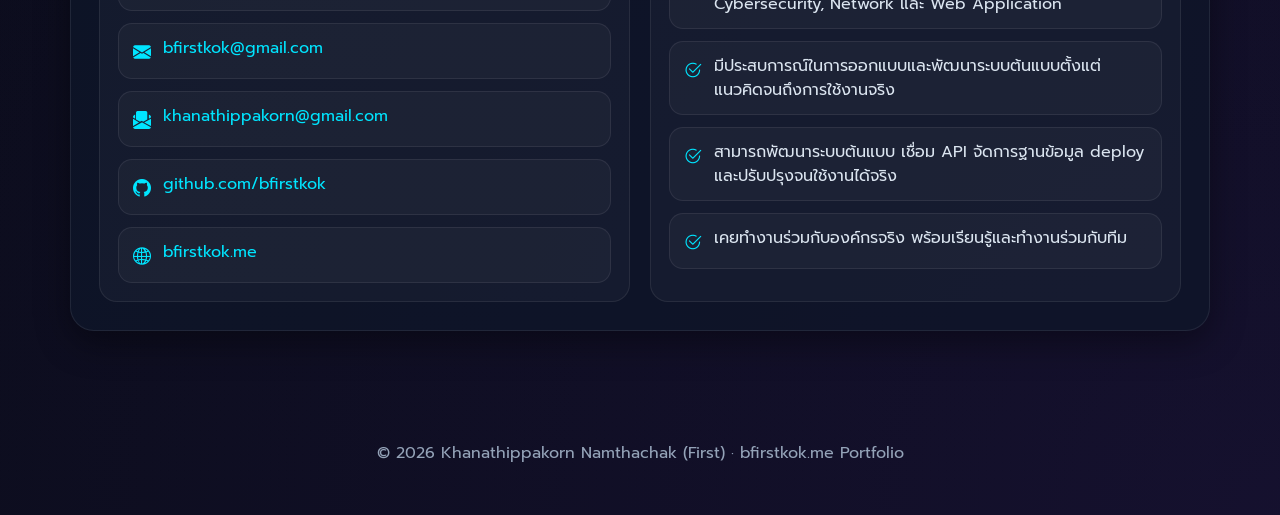
==== commit df6abbcb: "Redesign completed work gallery" ====
--- a/index.html
+++ b/index.html
@@ -1095,11 +1095,56 @@
     }
 
     /* ========== PORTFOLIO SECTION ========== */
+    .portfolio-filter-row{
+      display:flex;
+      flex-wrap:wrap;
+      gap:8px;
+      margin:18px 0 24px;
+    }
+
+    .portfolio-filter-btn{
+      display:inline-flex;
+      align-items:center;
+      gap:7px;
+      min-height:34px;
+      padding:6px 12px;
+      border:1px solid rgba(255,255,255,.12);
+      border-radius:999px;
+      color:#cbd5e1;
+      background:rgba(255,255,255,.025);
+      font:600 12px 'Prompt',sans-serif;
+      cursor:pointer;
+    }
+
+    .portfolio-filter-btn:hover,
+    .portfolio-filter-btn.active{
+      color:#041019;
+      border-color:var(--primary);
+      background:var(--primary);
+      transform:translateY(-1px);
+    }
+
+    .portfolio-filter-count{
+      display:inline-grid;
+      place-items:center;
+      min-width:20px;
+      height:20px;
+      padding:0 5px;
+      border-radius:999px;
+      color:inherit;
+      background:rgba(255,255,255,.12);
+      font-size:10px;
+    }
+
+    .portfolio-filter-btn.active .portfolio-filter-count{
+      background:rgba(4,16,25,.14);
+    }
+
     .portfolio-works-grid{
       display:grid;
-      grid-template-columns:repeat(2, minmax(0,1fr));
-      gap:20px;
-      margin:24px 0;
+      grid-template-columns:repeat(3, minmax(0,1fr));
+      gap:16px;
+      margin:0;
     }
 
     .portfolio-link{
@@ -1108,102 +1153,135 @@
       height:100%;
     }
 
+    .portfolio-link.filtered-out{
+      display:none;
+    }
+
     .portfolio-item{
       display:flex;
       flex-direction:column;
-      gap:16px;
-      padding:24px;
-      background:linear-gradient(135deg, rgba(0,229,255,.08), rgba(124,58,237,.06));
-      border:1px solid rgba(0,229,255,.15);
-      border-radius:20px;
-      backdrop-filter:blur(12px);
-      box-shadow:0 8px 24px rgba(0,0,0,.2);
+      padding:0;
+      background:#0d1522;
+      border:1px solid rgba(148,163,184,.20);
+      border-radius:12px;
+      box-shadow:0 8px 24px rgba(0,0,0,.16);
       transition:all var(--transition);
-      min-height:280px;
+      min-height:390px;
       position:relative;
       overflow:hidden;
     }
 
-    .portfolio-item::before{
-      content:"";
+    .portfolio-item::after{
+      content:"Completed";
       position:absolute;
-      inset:0;
-      background:radial-gradient(circle at 100% 0%, rgba(0,229,255,.10), transparent 70%);
-      opacity:0;
-      transition:opacity var(--transition);
+      top:12px;
+      right:12px;
+      z-index:3;
+      padding:4px 8px;
+      border:1px solid rgba(34,197,94,.30);
+      border-radius:999px;
+      color:#7bf1a8;
+      background:rgba(6,78,59,.88);
+      font-size:9px;
+      font-weight:700;
       pointer-events:none;
     }
 
     .portfolio-link:hover .portfolio-item{
-      transform:translateY(-8px);
-      border-color:rgba(0,229,255,.30);
-      box-shadow:0 0 0 1px rgba(0,229,255,.20), 0 16px 36px rgba(0,229,255,.12);
-      background:linear-gradient(135deg, rgba(0,229,255,.14), rgba(124,58,237,.10));
-    }
-
-    .portfolio-link:hover .portfolio-item::before{
-      opacity:1;
+      transform:translateY(-5px);
+      border-color:rgba(0,229,255,.42);
+      box-shadow:0 16px 34px rgba(0,0,0,.34), 0 0 0 1px rgba(0,229,255,.10);
     }
 
     .portfolio-icon{
-      font-size:48px;
+      position:relative;
+      flex:0 0 170px;
+      width:100%;
+      height:170px;
+      display:grid;
+      place-items:center;
+      overflow:hidden;
+      color:var(--primary);
+      background:
+        radial-gradient(circle at 75% 25%, rgba(0,229,255,.20), transparent 24%),
+        linear-gradient(135deg, #111d2e, #09111c);
+      border-bottom:1px solid rgba(255,255,255,.08);
+      font-size:54px;
       line-height:1;
-      margin-bottom:8px;
+    }
+
+    .portfolio-icon img{
+      width:100%;
+      height:100%;
+      object-fit:cover;
+      transition:transform var(--transition);
+    }
+
+    .portfolio-link:hover .portfolio-icon img{
+      transform:scale(1.035);
     }
 
     .portfolio-content{
       flex:1;
       display:flex;
       flex-direction:column;
-      gap:12px;
+      gap:9px;
+      padding:14px;
     }
 
     .portfolio-title{
       margin:0;
-      font-size:18px;
+      padding-right:22px;
+      font-size:15px;
       font-weight:700;
       color:#fff;
-      line-height:1.4;
+      line-height:1.45;
     }
 
     .portfolio-desc{
       margin:0;
       color:var(--muted);
-      font-size:14px;
-      line-height:1.6;
+      font-size:11px;
+      line-height:1.65;
+      display:-webkit-box;
+      -webkit-line-clamp:3;
+      -webkit-box-orient:vertical;
+      overflow:hidden;
     }
 
     .portfolio-features{
       display:flex;
       flex-wrap:wrap;
-      gap:8px;
+      gap:5px;
       margin-top:auto;
     }
 
     .feature-tag{
-      font-size:11px;
-      padding:6px 10px;
-      background:rgba(0,229,255,.10);
-      border:1px solid rgba(0,229,255,.20);
+      max-width:100%;
+      padding:4px 7px;
+      background:rgba(0,229,255,.07);
+      border:1px solid rgba(0,229,255,.32);
       border-radius:999px;
       color:var(--primary);
+      font-size:9px;
       font-weight:600;
-      white-space:nowrap;
+      white-space:normal;
     }
 
     .portfolio-arrow{
       position:absolute;
-      top:20px;
-      right:20px;
-      font-size:20px;
+      right:14px;
+      bottom:14px;
+      z-index:2;
+      font-size:15px;
       color:var(--primary);
-      opacity:0.4;
+      opacity:.65;
       transition:all var(--transition);
     }
 
     .portfolio-link:hover .portfolio-arrow{
       opacity:1;
-      transform:translate(4px, -4px);
+      transform:translate(3px, -3px);
     }
 
     .portfolio-cta{
@@ -1572,39 +1650,33 @@
       text-align:center;
     }
 
-    @media (max-width:768px){
+    @media (max-width:1050px){
+      .portfolio-works-grid{
+        grid-template-columns:repeat(2, minmax(0,1fr));
+      }
+    }
+
+    @media (max-width:700px){
       .portfolio-works-grid{
         grid-template-columns:1fr;
         gap:16px;
       }
 
       .portfolio-item{
-        flex-direction:row;
-        align-items:center;
-        min-height:auto;
-        padding:18px;
+        min-height:370px;
       }
 
       .portfolio-icon{
-        font-size:40px;
-        margin-bottom:0;
-        flex-shrink:0;
-      }
-
-      .portfolio-features{
-        display:none;
+        flex-basis:160px;
+        height:160px;
       }
 
       .portfolio-title{
-        font-size:16px;
+        font-size:15px;
       }
 
       .portfolio-desc{
-        font-size:13px;
-      }
-
-      .portfolio-arrow{
-        display:none;
+        font-size:11px;
       }
     }
 
@@ -3087,10 +3159,19 @@
         <h2 id="portfolio-title" class="section-title">ผลงานที่สมบูรณ์</h2>
         <p class="section-sub">เว็บไซต์และแอปพลิเคชันที่สำเร็จและใช้งานได้จริง</p>
 
+        <div class="portfolio-filter-row" aria-label="ตัวกรองผลงาน">
+          <button class="portfolio-filter-btn active" type="button" data-portfolio-filter="all">All <span class="portfolio-filter-count">0</span></button>
+          <button class="portfolio-filter-btn" type="button" data-portfolio-filter="full-stack">Full-Stack <span class="portfolio-filter-count">0</span></button>
+          <button class="portfolio-filter-btn" type="button" data-portfolio-filter="web-app">Web App <span class="portfolio-filter-count">0</span></button>
+          <button class="portfolio-filter-btn" type="button" data-portfolio-filter="university">University <span class="portfolio-filter-count">0</span></button>
+          <button class="portfolio-filter-btn" type="button" data-portfolio-filter="tools">Tools <span class="portfolio-filter-count">0</span></button>
+        </div>
+
         <div class="portfolio-works-grid">
 
                                 <a
               class="portfolio-link reveal"
+              data-categories="full-stack web-app"
               href="https://otoverse.games/"
               target="_blank"
               rel="noopener noreferrer"
@@ -3100,7 +3181,7 @@
                   <i class="bi bi-arrow-up-right"></i>
                 </div>
 
-                <div class="portfolio-icon">🎵</div>
+                <div class="portfolio-icon"><img src="images/otoversenew01.png" alt="OtoVerse website preview" loading="lazy"></div>
 
                 <div class="portfolio-content">
                   <h3 class="portfolio-title">OtoVerse</h3>
@@ -3122,9 +3203,9 @@
             </a>
 
           <!-- Project 1.5: OmyNo Cash Flow -->
-          <a href="https://omynocashflow.web.app/" target="_blank" rel="noopener noreferrer" class="portfolio-link">
+          <a href="https://omynocashflow.web.app/" target="_blank" rel="noopener noreferrer" class="portfolio-link" data-categories="full-stack web-app">
             <div class="portfolio-item">
-              <div class="portfolio-icon"><i class="bi bi-cash-coin"></i></div>
+              <div class="portfolio-icon"><img src="images/omynocashslownew.png" alt="OmyNo Cash Flow website preview" loading="lazy"></div>
               <div class="portfolio-content">
                 <h3 class="portfolio-title">OmyNo Cash Flow</h3>
                 <p class="portfolio-desc">เว็บแอปสำหรับจัดการ statement และ cash flow พร้อม deploy ใช้งานจริงผ่าน Firebase Hosting และมีซอร์สโค้ดบน GitHub</p>
@@ -3140,9 +3221,9 @@
           </a>
 
           <!-- Project 1.6: StoreStokeSystem -->
-          <a href="https://store-stoke-system.vercel.app/" target="_blank" rel="noopener noreferrer" class="portfolio-link">
+          <a href="https://store-stoke-system.vercel.app/" target="_blank" rel="noopener noreferrer" class="portfolio-link" data-categories="full-stack web-app">
             <div class="portfolio-item">
-              <div class="portfolio-icon"><i class="bi bi-box-seam"></i></div>
+              <div class="portfolio-icon">🗃️</div>
               <div class="portfolio-content">
                 <h3 class="portfolio-title">StoreStokeSystem</h3>
                 <p class="portfolio-desc">ระบบจัดการสต๊อกสินค้าในร้าน สำหรับบันทึกข้อมูลสินค้า ตรวจสอบจำนวนคงเหลือ และต่อยอดเป็นระบบหลังบ้านได้</p>
@@ -3158,7 +3239,7 @@
           </a>
           
           <!-- Project 1: History Encyclopedia -->
-          <a href="https://web-history-three.vercel.app/" target="_blank" rel="noopener" class="portfolio-link">
+          <a href="https://web-history-three.vercel.app/" target="_blank" rel="noopener" class="portfolio-link" data-categories="web-app">
             <div class="portfolio-item">
               <div class="portfolio-icon">🏛️</div>
               <div class="portfolio-content">
@@ -3175,7 +3256,7 @@
           </a>
 
           <!-- Project 3: Healthcare System -->
-          <a href="https://hospital.bfirstkok.me/" target="_blank" rel="noopener" class="portfolio-link" title="เปิด Healthcare Management System">
+          <a href="https://hospital.bfirstkok.me/" target="_blank" rel="noopener" class="portfolio-link" data-categories="full-stack web-app" title="เปิด Healthcare Management System">
             <div class="portfolio-item">
               <div class="portfolio-icon">🏥</div>
               <div class="portfolio-content">
@@ -3192,7 +3273,7 @@
           </a>
 
           <!-- Project 3.2: Mechanical Engineering RMUTI -->
-          <a href="https://eme.eng.rmuti.ac.th/#" target="_blank" rel="noopener noreferrer" class="portfolio-link" title="เปิดเว็บไซต์สาขาวิศวกรรมเครื่องกล มทร.อีสาน">
+          <a href="https://eme.eng.rmuti.ac.th/#" target="_blank" rel="noopener noreferrer" class="portfolio-link" data-categories="full-stack university" title="เปิดเว็บไซต์สาขาวิศวกรรมเครื่องกล มทร.อีสาน">
             <div class="portfolio-item">
               <div class="portfolio-icon">⚙️</div>
               <div class="portfolio-content">
@@ -3209,7 +3290,7 @@
           </a>
 
           <!-- Project 3.3: Computer Engineering RMUTI -->
-          <a href="https://ecp.eng.rmuti.ac.th/#" target="_blank" rel="noopener noreferrer" class="portfolio-link" title="เปิดเว็บไซต์สาขาวิศวกรรมคอมพิวเตอร์ มทร.อีสาน">
+          <a href="https://ecp.eng.rmuti.ac.th/#" target="_blank" rel="noopener noreferrer" class="portfolio-link" data-categories="full-stack university" title="เปิดเว็บไซต์สาขาวิศวกรรมคอมพิวเตอร์ มทร.อีสาน">
             <div class="portfolio-item">
               <div class="portfolio-icon">💻</div>
               <div class="portfolio-content">
@@ -3226,9 +3307,9 @@
           </a>
 
           <!-- Project 3.5: Webcam Capture -->
-          <a href="https://capturetests.netlify.app/" target="_blank" rel="noopener" class="portfolio-link">
+          <a href="https://capturetests.netlify.app/" target="_blank" rel="noopener" class="portfolio-link" data-categories="web-app tools">
             <div class="portfolio-item">
-              <div class="portfolio-icon">📸</div>
+              <div class="portfolio-icon"><img src="images/webcam-thumb.svg" alt="Webcam Capture preview" loading="lazy"></div>
               <div class="portfolio-content">
                 <h3 class="portfolio-title">Webcam Capture</h3>
                 <p class="portfolio-desc">เว็บเพจ Static สำหรับถ่ายภาพจากกล้องเว็บแคมแบบเรียลไทม์</p>
@@ -3242,22 +3323,6 @@
             </div>
           </a>
 
-          <!-- Project 4: Community Forum -->
-          <a href="#" target="_blank" rel="noopener" class="portfolio-link" title="Coming Soon">
-            <div class="portfolio-item">
-              <div class="portfolio-icon">💬</div>
-              <div class="portfolio-content">
-                <h3 class="portfolio-title">Dino Forum</h3>
-                <p class="portfolio-desc">แพลตฟอร์มชุมชนสำหรับการแลกเปลี่ยนความคิดเห็นและสนทนา</p>
-                <div class="portfolio-features">
-                  <span class="feature-tag">Django</span>
-                  <span class="feature-tag">Community</span>
-                  <span class="feature-tag">Social</span>
-                </div>
-              </div>
-              <i class="bi bi-arrow-up-right portfolio-arrow"></i>
-            </div>
-          </a>
         </div>
 
         <div class="portfolio-cta" style="margin-top:40px; text-align:center;">
@@ -3742,6 +3807,72 @@
       limit:4
     });
 
+    // ====== COMPLETED WORK FILTERS ======
+    function setupPortfolioFilters() {
+      const grid = document.querySelector('.portfolio-works-grid');
+      const buttons = Array.from(document.querySelectorAll('[data-portfolio-filter]'));
+      if (!grid || !buttons.length) return;
+
+      let activeFilter = 'all';
+
+      function inferCategories(item) {
+        if (item.dataset.categories) {
+          return item.dataset.categories.split(/\s+/).filter(Boolean);
+        }
+
+        const text = item.textContent.toLowerCase();
+        const categories = ['web-app'];
+        if (/full-stack|react|next|django|firebase|backend|cash flow|healthcare/.test(text)) categories.push('full-stack');
+        if (/rmuti|university|มหาวิทยาลัย|วิศวกรรม/.test(text)) categories.push('university');
+        if (/webcam|media devices|static html|tools/.test(text)) categories.push('tools');
+        item.dataset.categories = [...new Set(categories)].join(' ');
+        return categories;
+      }
+
+      function items() {
+        return Array.from(grid.querySelectorAll('.portfolio-link'));
+      }
+
+      function refresh() {
+        const allItems = items();
+        const categoryMap = new Map(allItems.map(item => [item, inferCategories(item)]));
+
+        buttons.forEach(button => {
+          const filter = button.dataset.portfolioFilter;
+          const total = filter === 'all'
+            ? allItems.length
+            : allItems.filter(item => categoryMap.get(item).includes(filter)).length;
+          const count = button.querySelector('.portfolio-filter-count');
+          if (count) count.textContent = total;
+        });
+
+        allItems.forEach(item => {
+          const visible = activeFilter === 'all' || categoryMap.get(item).includes(activeFilter);
+          item.classList.toggle('filtered-out', !visible);
+          item.setAttribute('aria-hidden', String(!visible));
+        });
+      }
+
+      buttons.forEach(button => {
+        button.addEventListener('click', () => {
+          activeFilter = button.dataset.portfolioFilter;
+          buttons.forEach(candidate => {
+            const active = candidate === button;
+            candidate.classList.toggle('active', active);
+            candidate.setAttribute('aria-pressed', String(active));
+          });
+          refresh();
+        });
+      });
+
+      const observer = new MutationObserver(refresh);
+      observer.observe(grid, { childList:true });
+      buttons.forEach(button => button.setAttribute('aria-pressed', String(button.classList.contains('active'))));
+      refresh();
+    }
+
+    setupPortfolioFilters();
+
     // ====== FAQ CHATBOT LOGIC ======
     const faqDatabase = {
       0: {
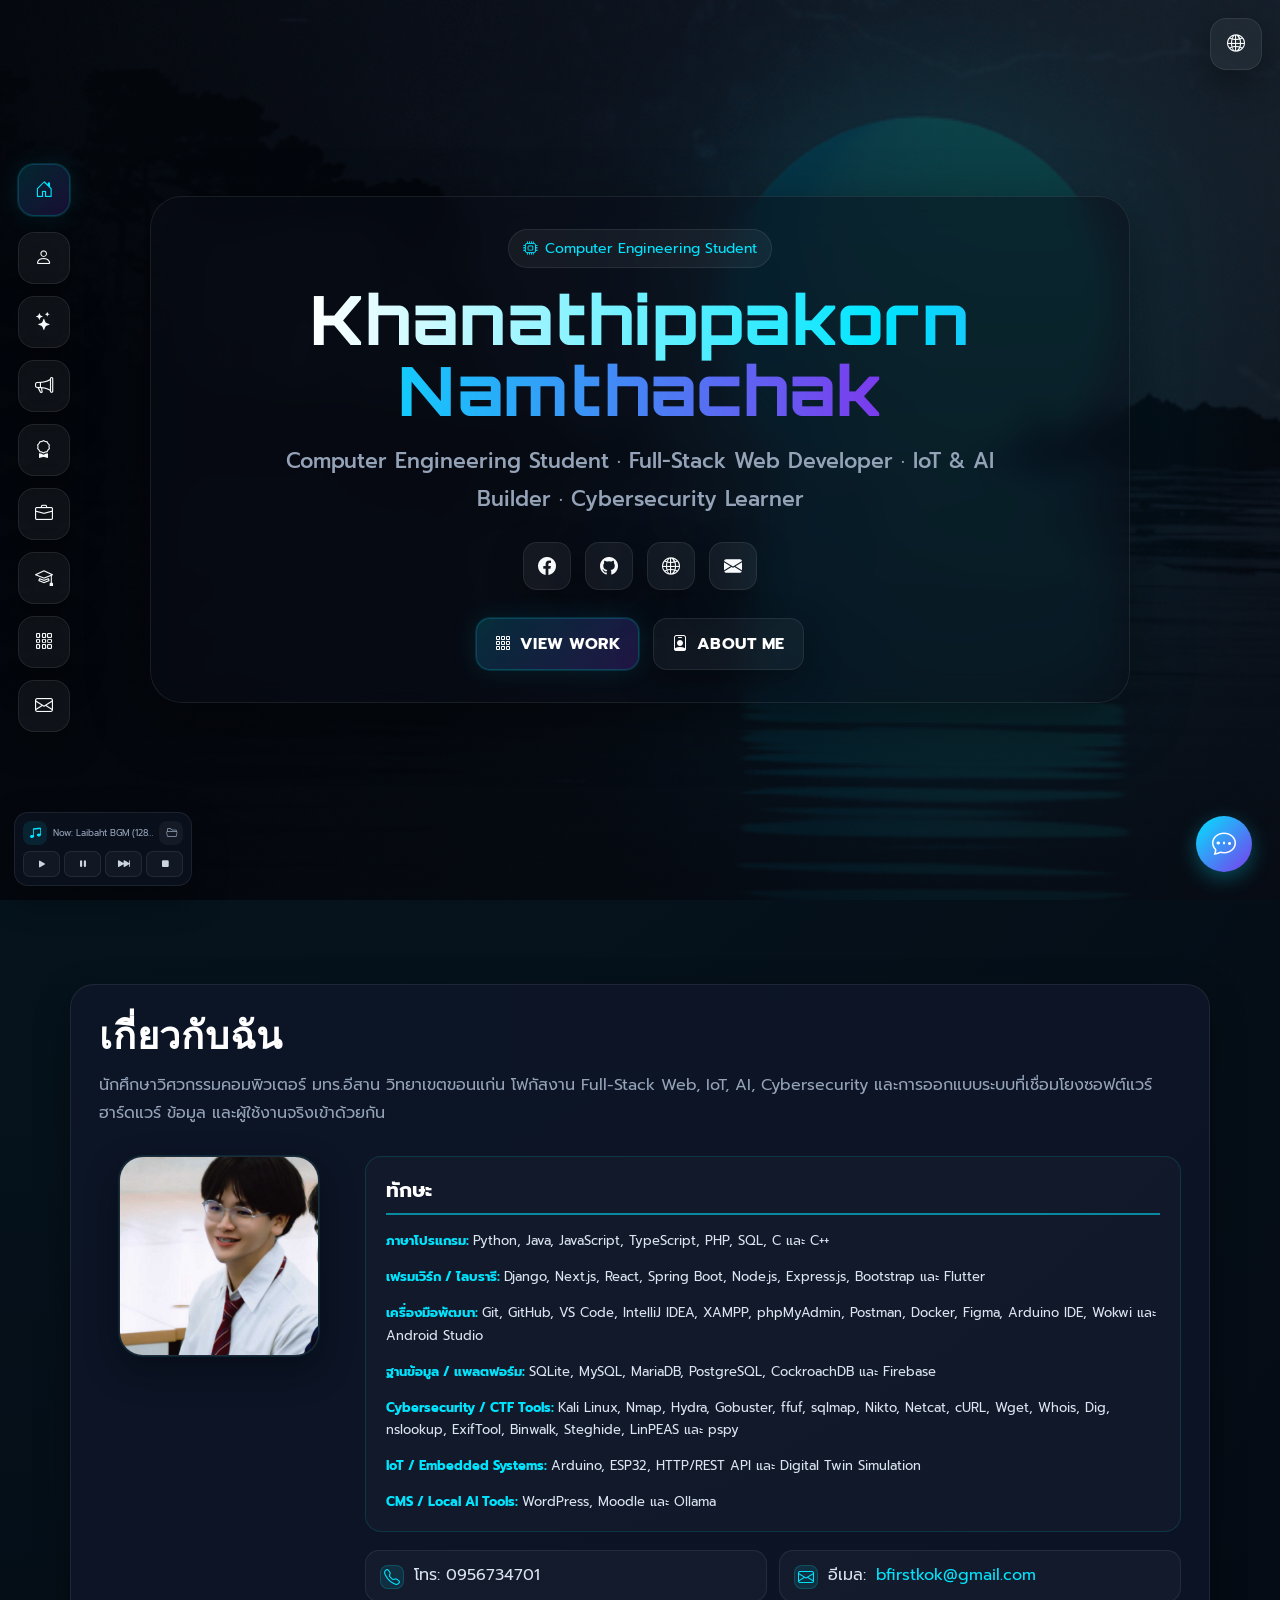
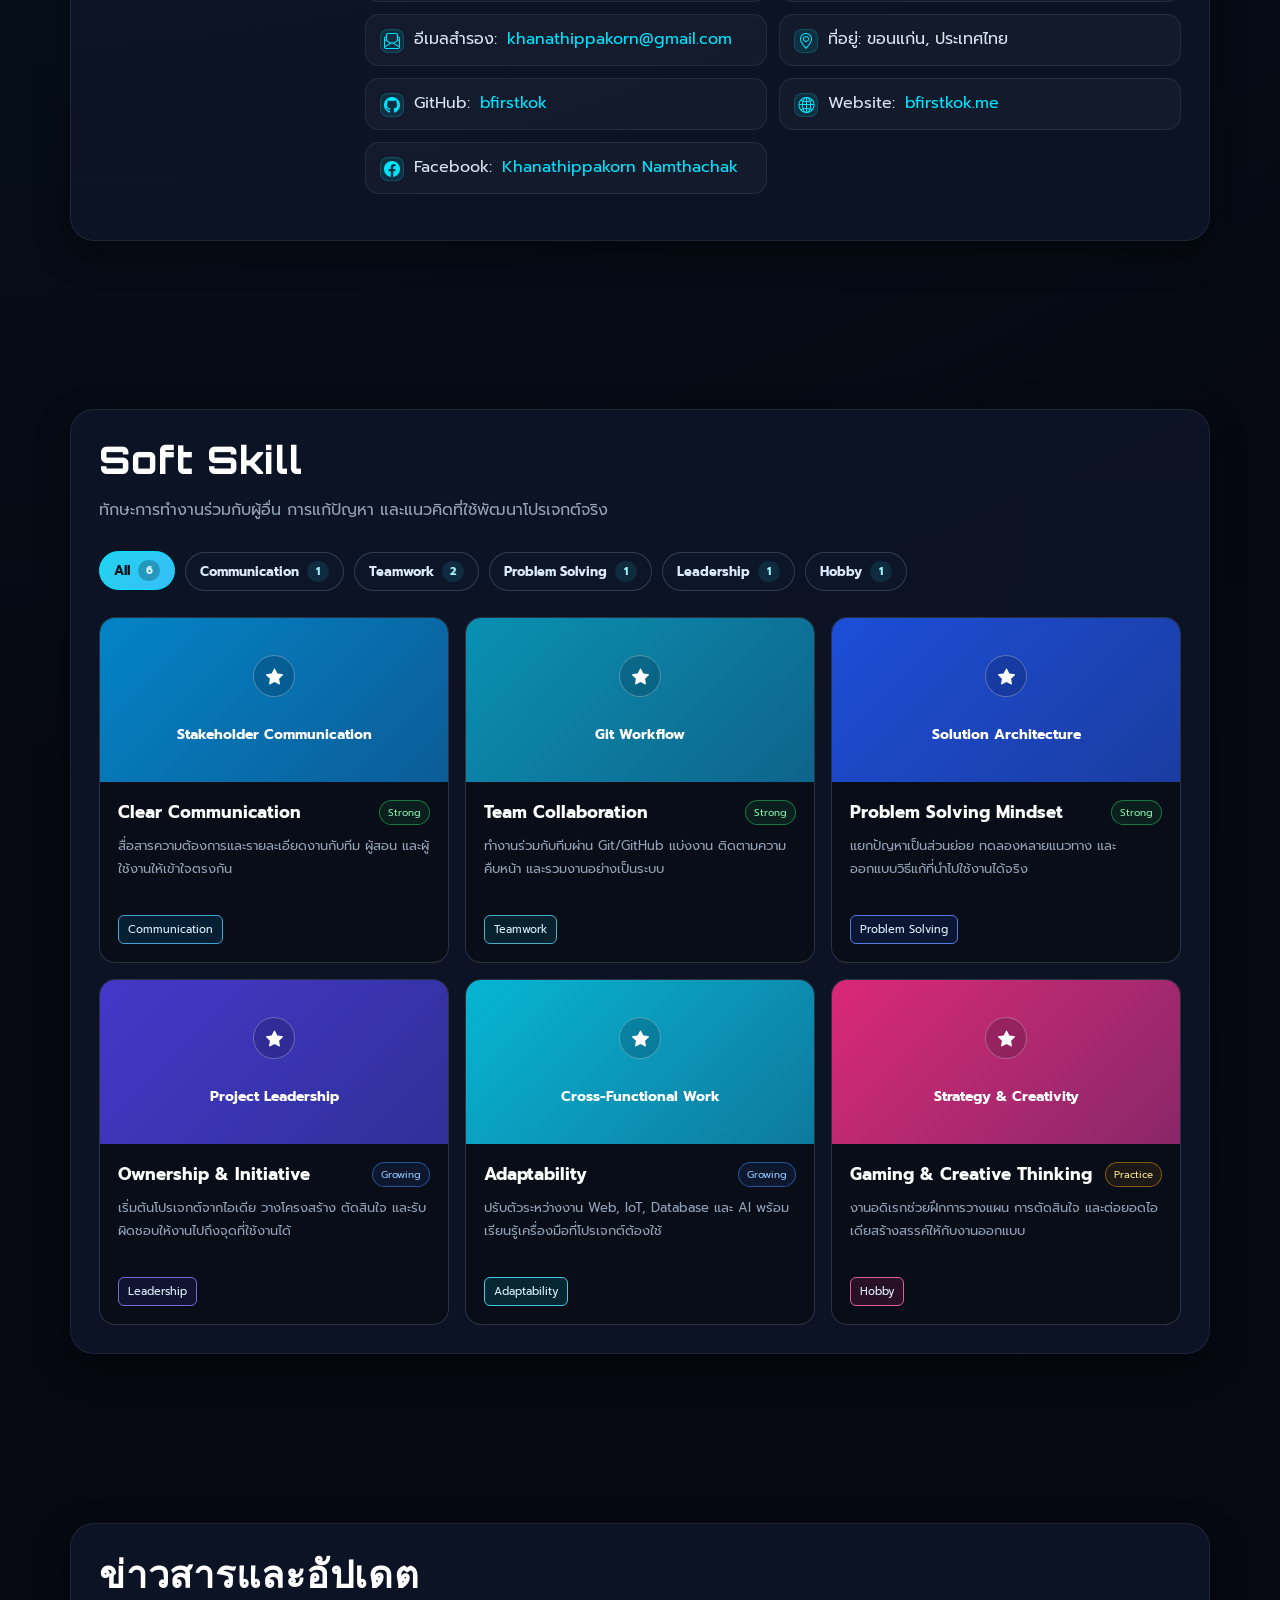
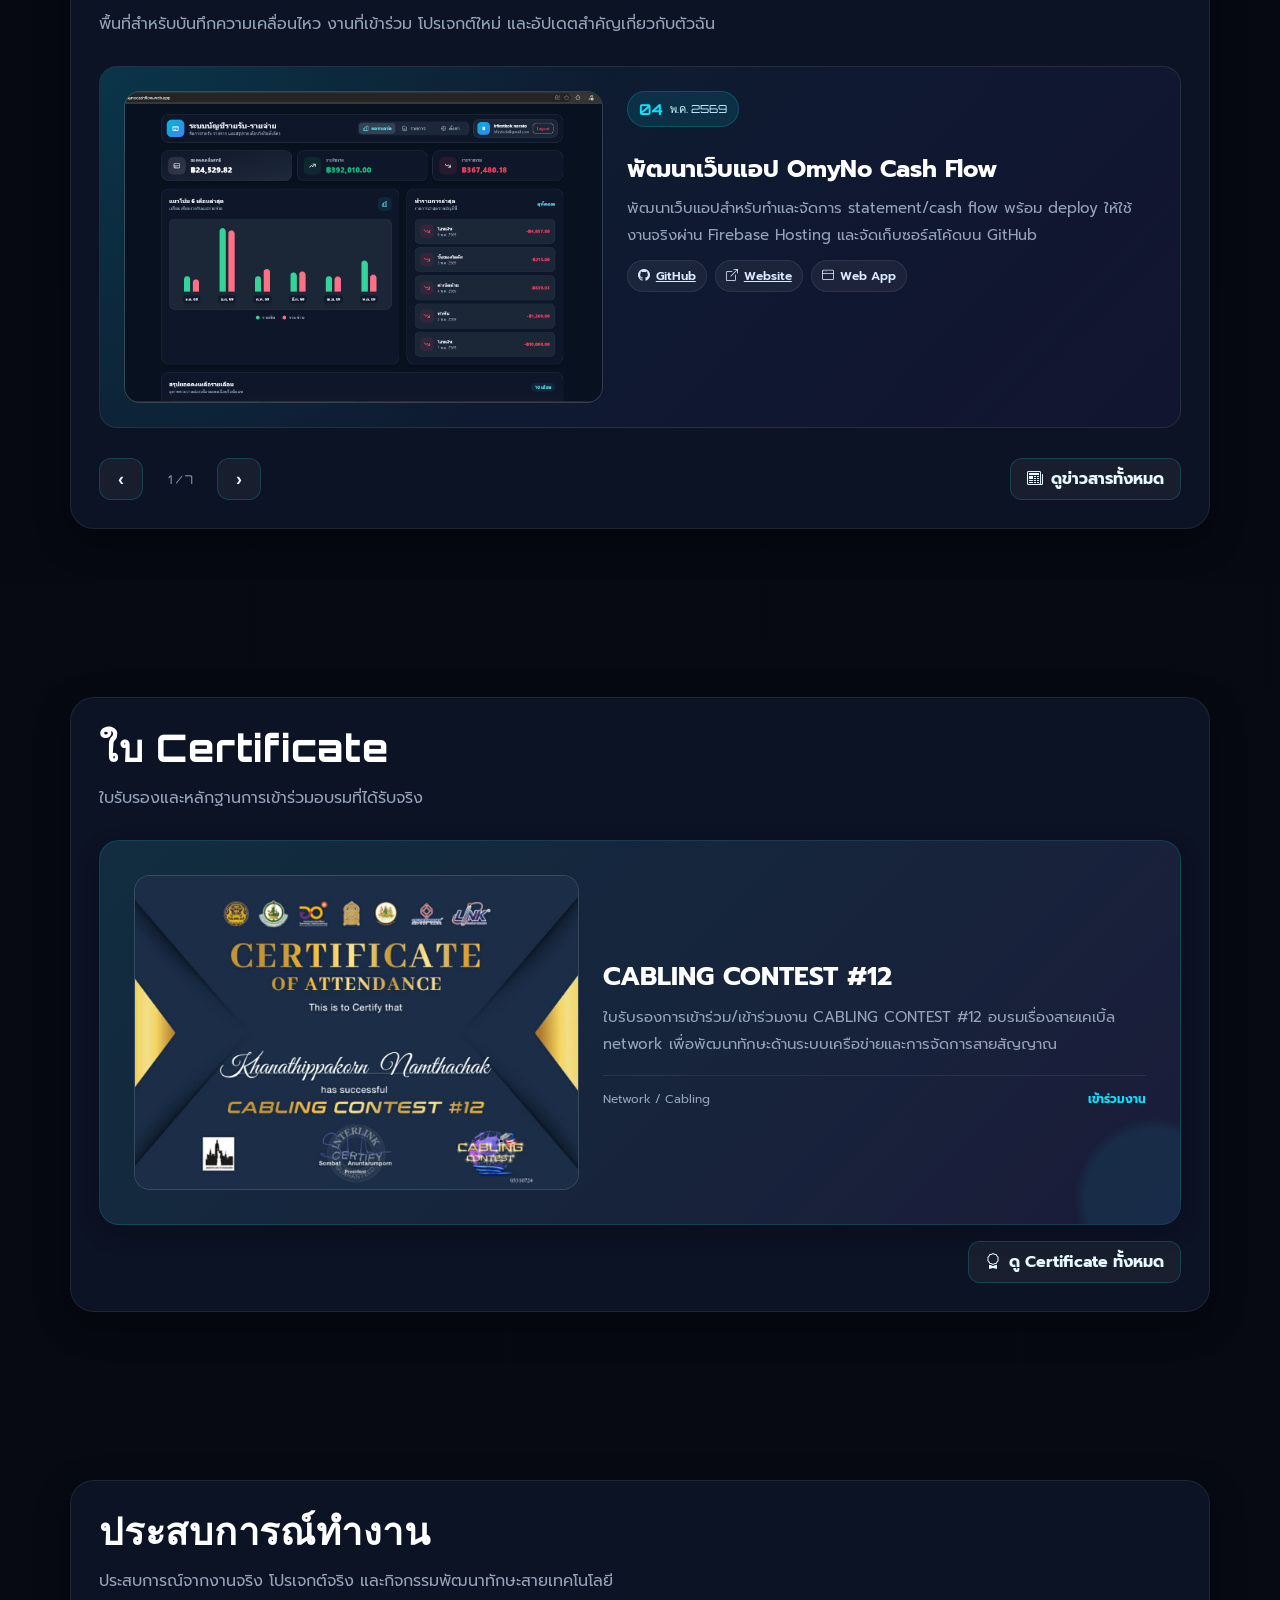
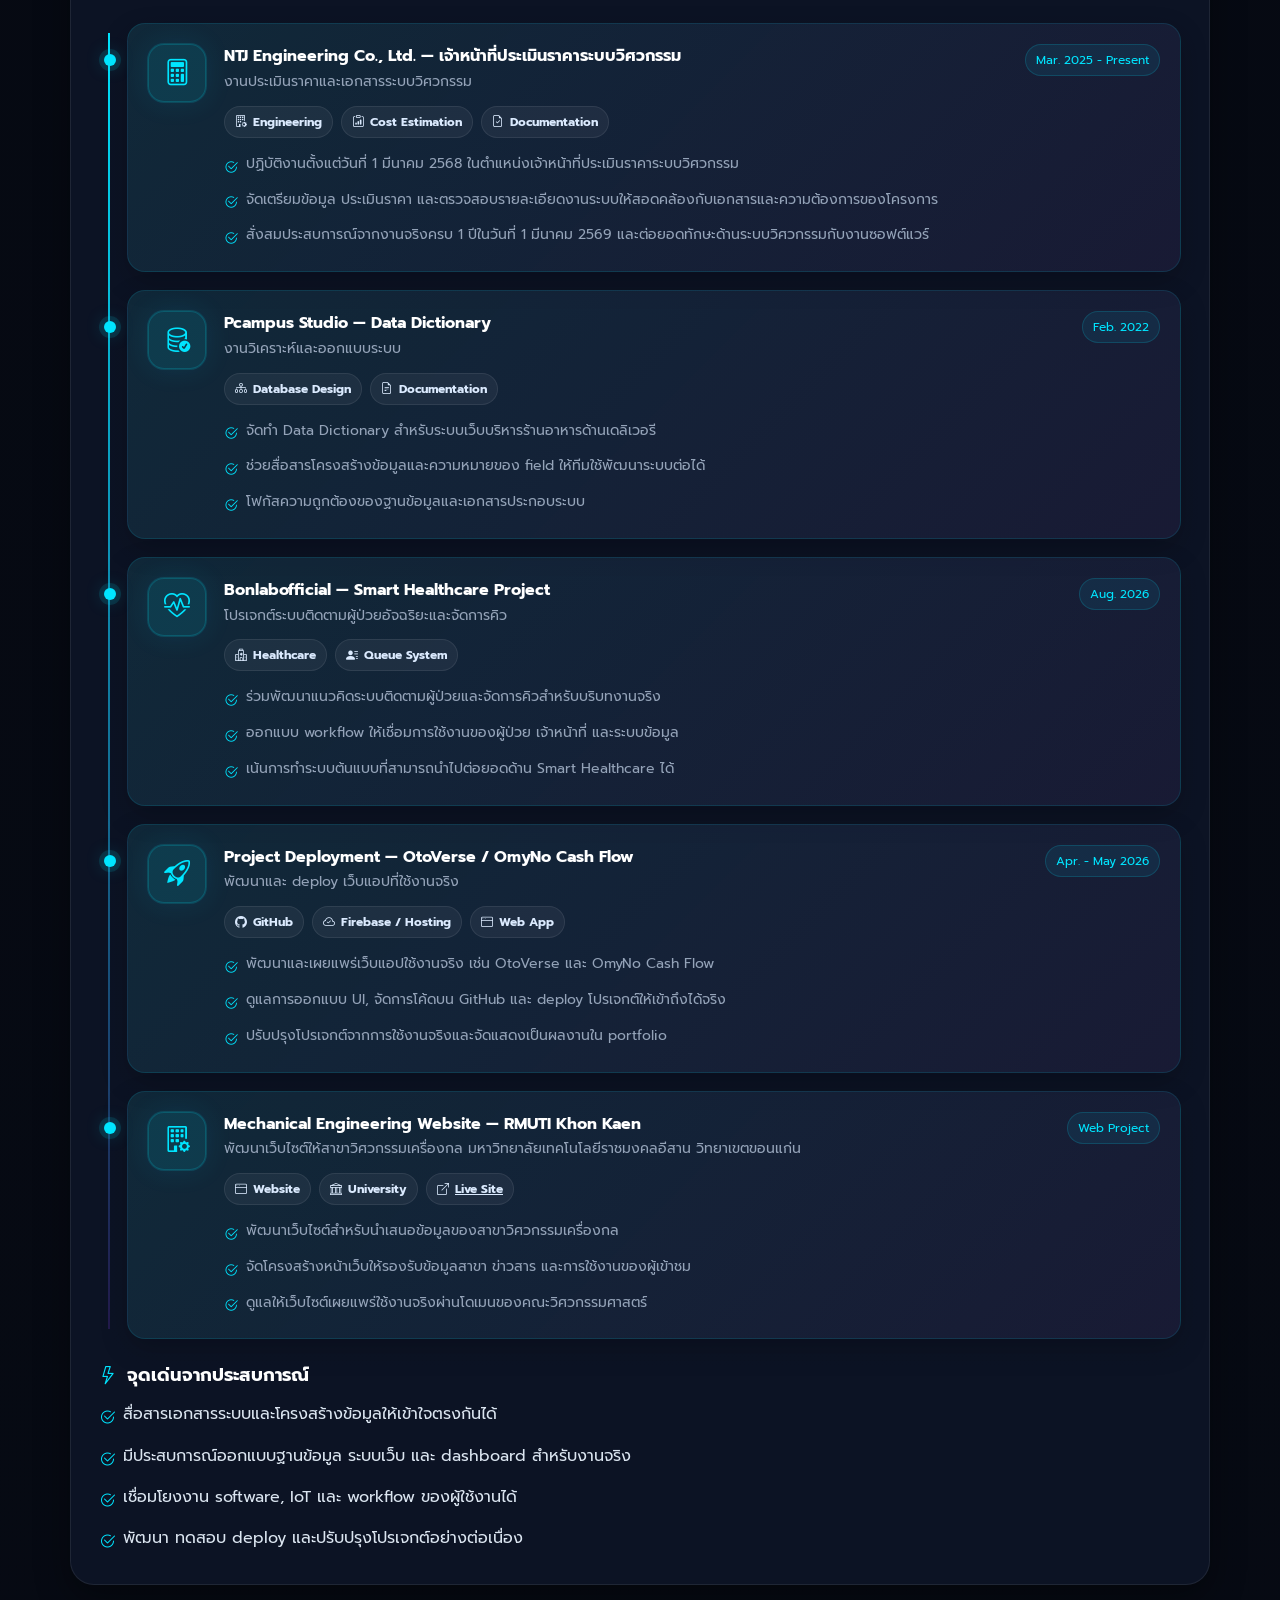
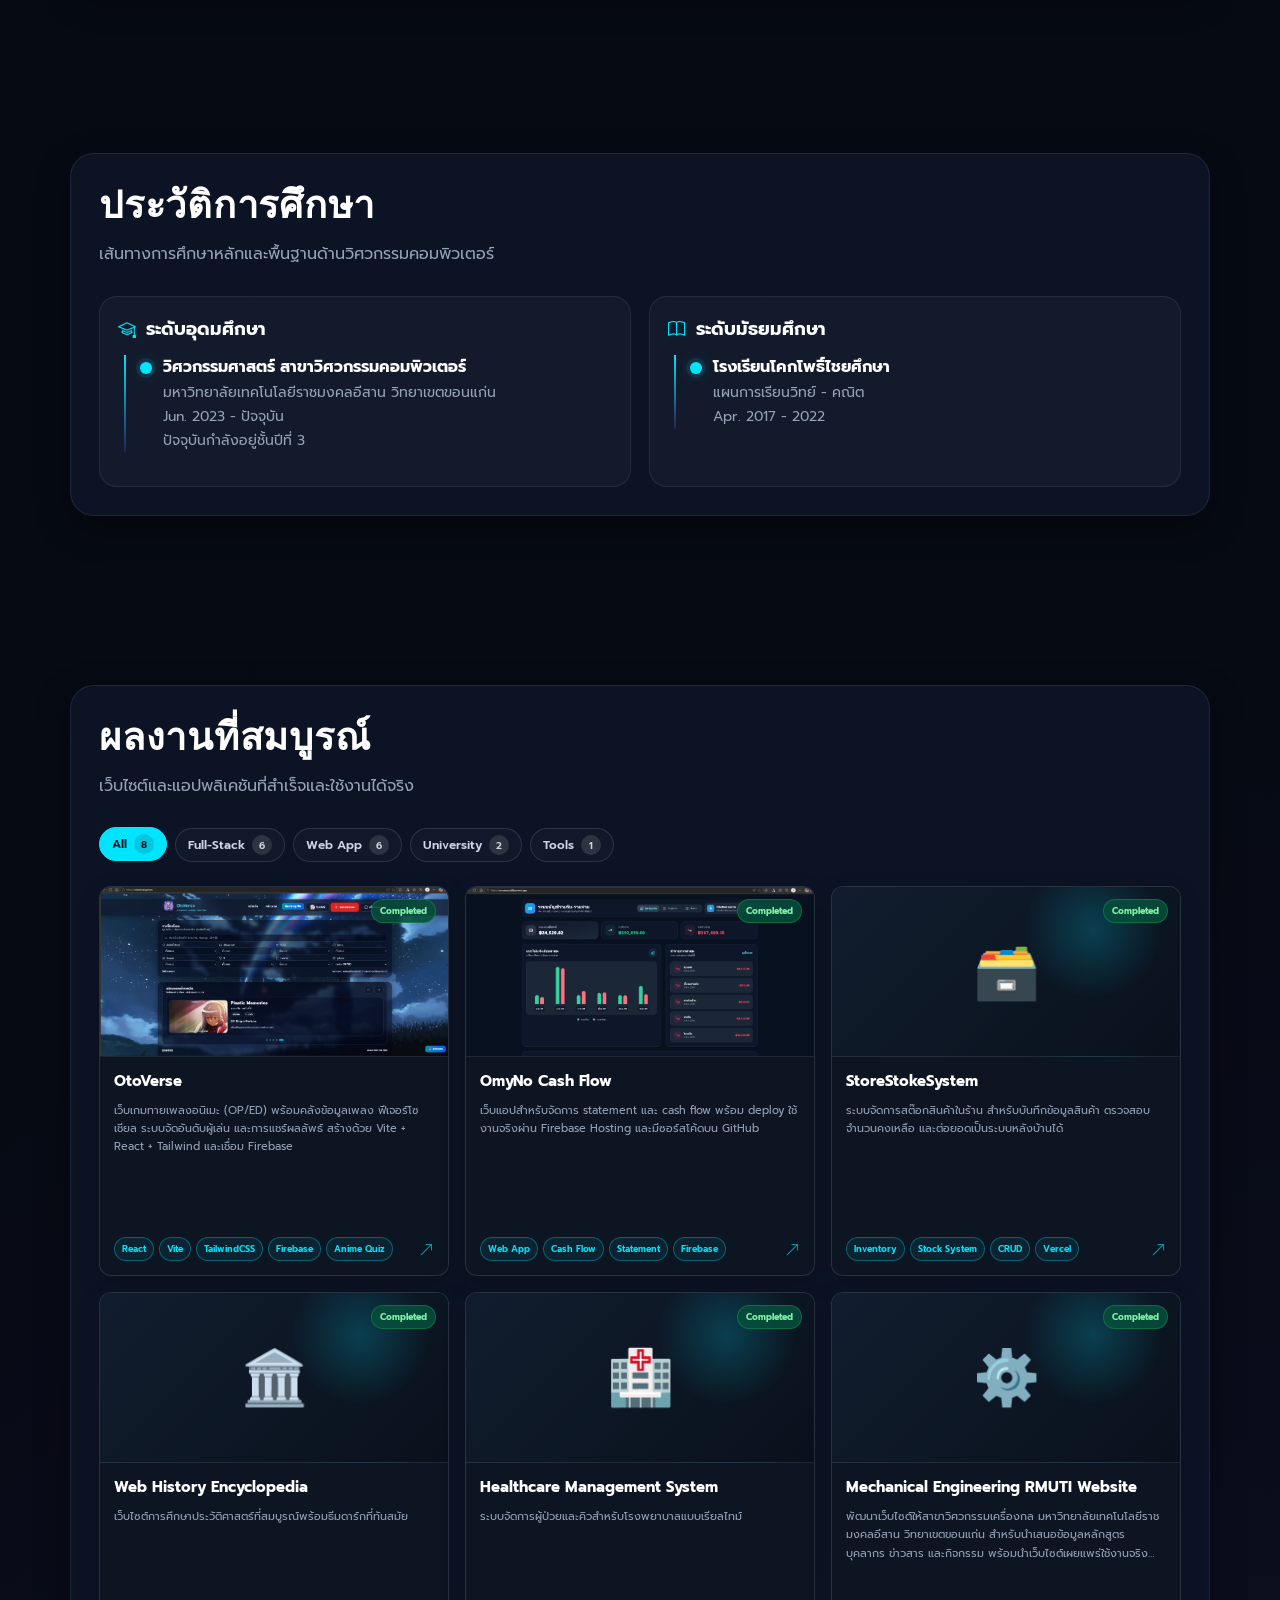
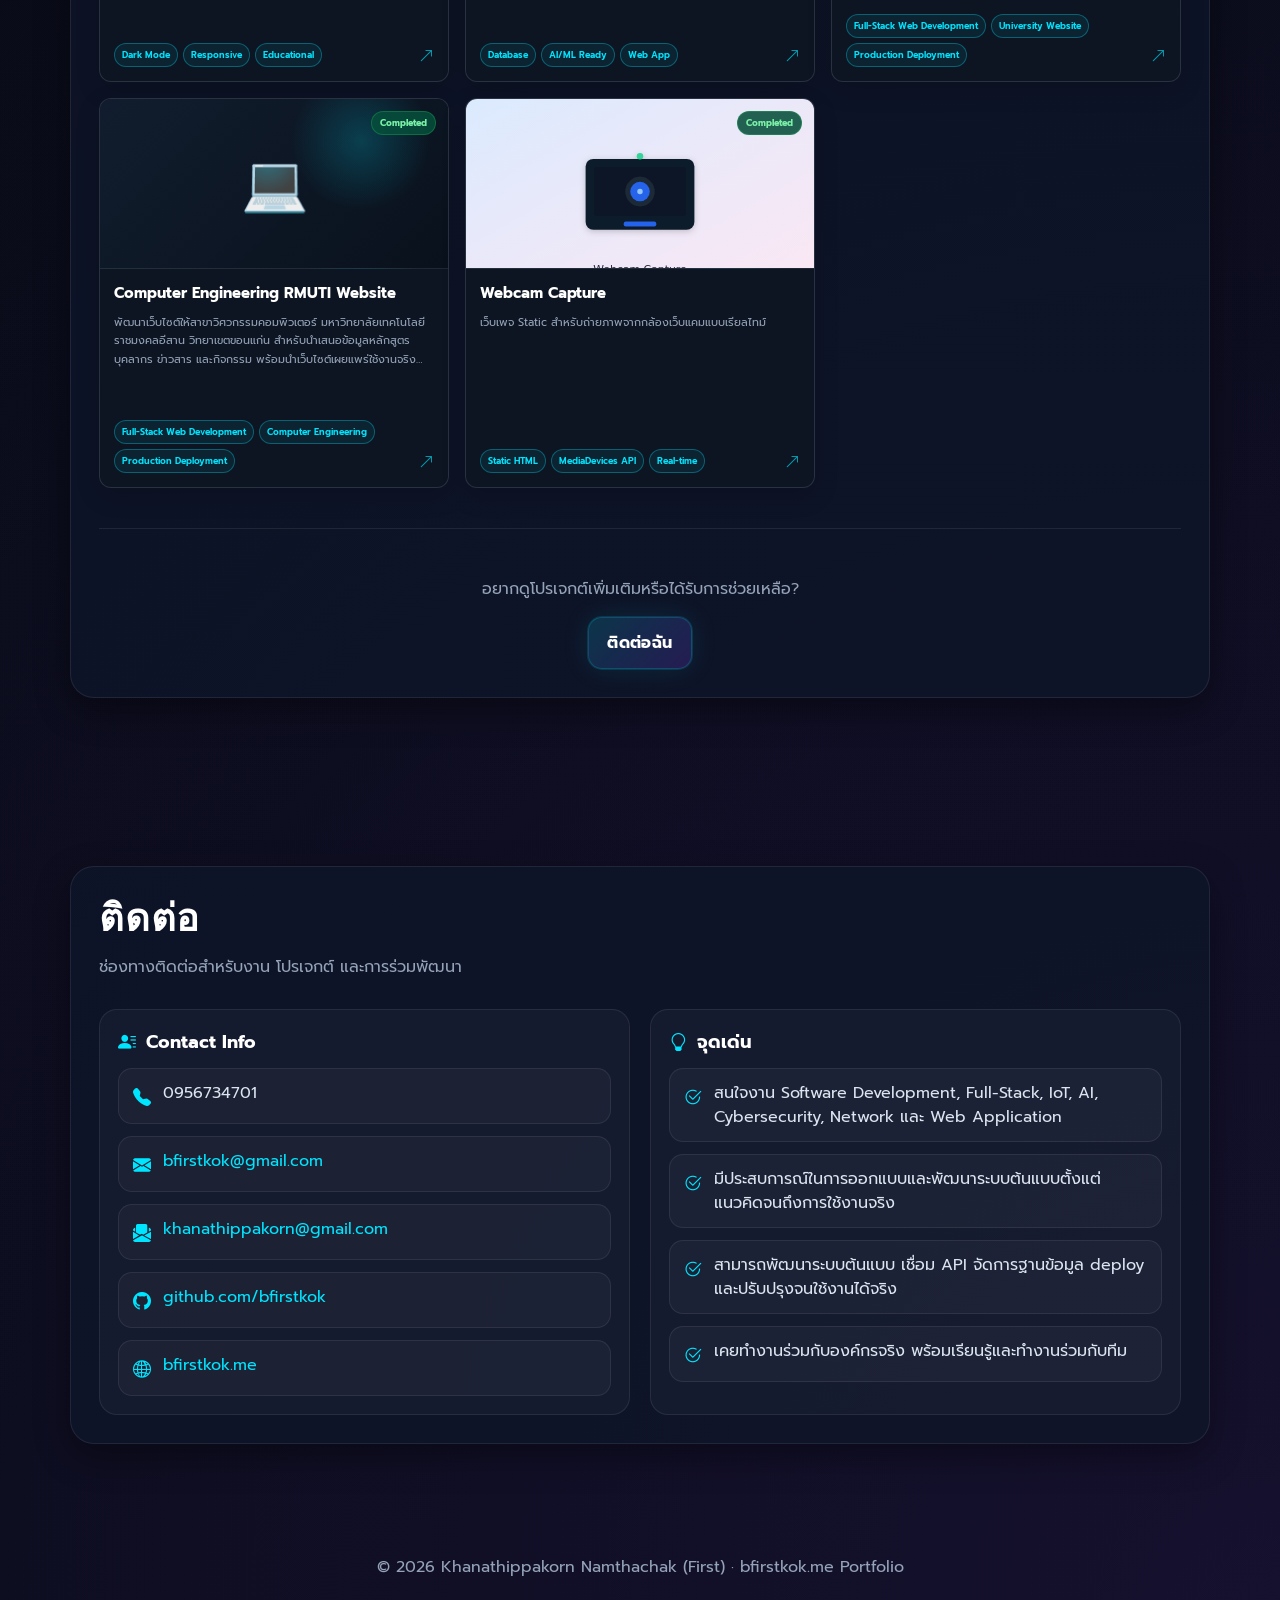
==== commit e4e725d9: "Add editable soft skills and simplify admin UI" ====
--- a/index.html
+++ b/index.html
@@ -1095,6 +1095,54 @@
     }
 
     /* ========== PORTFOLIO SECTION ========== */
+    .soft-skill-shell{overflow:hidden}
+    .soft-skill-filters{display:flex;flex-wrap:wrap;gap:10px;margin:24px 0 26px}
+    .soft-filter-btn{
+      display:inline-flex;align-items:center;gap:8px;min-height:38px;padding:8px 14px;
+      border:1px solid rgba(148,163,184,.28);border-radius:999px;color:#dbeafe;
+      background:rgba(15,23,42,.74);font:inherit;font-size:13px;font-weight:700;
+      cursor:pointer;transition:.22s ease
+    }
+    .soft-filter-btn:hover,.soft-filter-btn.active{
+      color:#04131b;border-color:var(--primary);background:linear-gradient(135deg,#22d3ee,#38bdf8);
+      transform:translateY(-1px)
+    }
+    .soft-filter-count{
+      min-width:22px;padding:2px 6px;border-radius:999px;color:#a5f3fc;
+      background:rgba(34,211,238,.12);text-align:center;font-size:11px
+    }
+    .soft-filter-btn.active .soft-filter-count{color:#e0f2fe;background:rgba(3,17,25,.25)}
+    .soft-skill-grid{display:grid;grid-template-columns:repeat(3,minmax(0,1fr));gap:16px}
+    .soft-skill-card{
+      min-width:0;overflow:hidden;border:1px solid rgba(148,163,184,.25);border-radius:16px;
+      background:rgba(8,13,23,.88);transition:transform .22s ease,border-color .22s ease,box-shadow .22s ease
+    }
+    .soft-skill-card:hover{transform:translateY(-4px);border-color:rgba(34,211,238,.7);box-shadow:0 18px 35px rgba(0,0,0,.28)}
+    .soft-skill-card.filtered-out{display:none}
+    .soft-skill-visual{
+      min-height:164px;display:grid;place-items:center;gap:10px;padding:28px 20px;text-align:center;color:#fff;
+      background:linear-gradient(135deg,var(--soft-color,#0284c7),color-mix(in srgb,var(--soft-color,#0284c7) 58%,#172554))
+    }
+    .soft-skill-star{
+      width:42px;height:42px;display:grid;place-items:center;border:1px solid rgba(255,255,255,.28);
+      border-radius:50%;background:rgba(2,6,23,.18);font-size:17px
+    }
+    .soft-skill-visual strong{font-size:14px;line-height:1.45}
+    .soft-skill-body{padding:18px}
+    .soft-skill-head{display:flex;align-items:flex-start;justify-content:space-between;gap:12px}
+    .soft-skill-head h3{margin:0;color:#fff;font-size:17px;line-height:1.45}
+    .soft-level{
+      flex:0 0 auto;padding:4px 8px;border:1px solid rgba(34,197,94,.55);border-radius:999px;
+      color:#86efac;background:rgba(34,197,94,.1);font-size:10px
+    }
+    .soft-level.growing{color:#93c5fd;border-color:rgba(59,130,246,.55);background:rgba(59,130,246,.1)}
+    .soft-level.practice{color:#fde68a;border-color:rgba(245,158,11,.48);background:rgba(245,158,11,.09)}
+    .soft-skill-body p{min-height:66px;margin:10px 0 14px;color:var(--muted);font-size:13px;line-height:1.75}
+    .soft-skill-tag{
+      display:inline-flex;padding:5px 9px;border:1px solid color-mix(in srgb,var(--soft-color,#0284c7) 75%,white);
+      border-radius:6px;color:#e0f2fe;background:color-mix(in srgb,var(--soft-color,#0284c7) 15%,transparent);font-size:11px
+    }
+
     .portfolio-filter-row{
       display:flex;
       flex-wrap:wrap;
@@ -1823,6 +1871,7 @@
     }
 
     @media (max-width: 900px){
+      .soft-skill-grid{grid-template-columns:repeat(2,minmax(0,1fr))}
       .about-grid,
       .resume-grid,
       .education-grid,
@@ -1926,6 +1975,8 @@
     }
 
     @media (max-width: 640px){
+      .soft-skill-grid{grid-template-columns:1fr}
+      .soft-skill-visual{min-height:132px}
       .section{
         padding:72px 16px;
       }
@@ -2225,6 +2276,7 @@
   <nav class="dock" aria-label="Navigation dock">
     <a class="pbtn home active" href="#top" title="Home"><i class="bi bi-house-door"></i></a>
     <a class="pbtn" href="#about" title="About"><i class="bi bi-person"></i></a>
+    <a class="pbtn" href="#soft-skills" title="Soft Skills"><i class="bi bi-stars"></i></a>
     <a class="pbtn" href="#updates" title="News"><i class="bi bi-megaphone"></i></a>
     <a class="pbtn" href="#certificates" title="Certificates"><i class="bi bi-award"></i></a>
     <a class="pbtn" href="#experience" title="Experience"><i class="bi bi-briefcase"></i></a>
@@ -2410,6 +2462,51 @@
             </ul>
 
           </div>
+        </div>
+      </div>
+    </div>
+  </section>
+
+  <section id="soft-skills" class="section reveal" aria-labelledby="soft-skills-title">
+    <div class="container">
+      <div class="card soft-skill-shell">
+        <h2 id="soft-skills-title" class="section-title">Soft Skill</h2>
+        <p class="section-sub">ทักษะการทำงานร่วมกับผู้อื่น การแก้ปัญหา และแนวคิดที่ใช้พัฒนาโปรเจกต์จริง</p>
+
+        <div class="soft-skill-filters" aria-label="ตัวกรอง Soft Skill">
+          <button class="soft-filter-btn active" type="button" data-soft-filter="all">All <span class="soft-filter-count">0</span></button>
+          <button class="soft-filter-btn" type="button" data-soft-filter="communication">Communication <span class="soft-filter-count">0</span></button>
+          <button class="soft-filter-btn" type="button" data-soft-filter="teamwork">Teamwork <span class="soft-filter-count">0</span></button>
+          <button class="soft-filter-btn" type="button" data-soft-filter="problem-solving">Problem Solving <span class="soft-filter-count">0</span></button>
+          <button class="soft-filter-btn" type="button" data-soft-filter="leadership">Leadership <span class="soft-filter-count">0</span></button>
+          <button class="soft-filter-btn" type="button" data-soft-filter="hobby">Hobby <span class="soft-filter-count">0</span></button>
+        </div>
+
+        <div class="soft-skill-grid">
+          <article class="soft-skill-card" data-soft-category="communication" style="--soft-color:#0284c7">
+            <div class="soft-skill-visual"><span class="soft-skill-star"><i class="bi bi-star-fill"></i></span><strong>Stakeholder Communication</strong></div>
+            <div class="soft-skill-body"><div class="soft-skill-head"><h3>Clear Communication</h3><span class="soft-level">Strong</span></div><p>สื่อสารความต้องการและรายละเอียดงานกับทีม ผู้สอน และผู้ใช้งานให้เข้าใจตรงกัน</p><span class="soft-skill-tag">Communication</span></div>
+          </article>
+          <article class="soft-skill-card" data-soft-category="teamwork" style="--soft-color:#0891b2">
+            <div class="soft-skill-visual"><span class="soft-skill-star"><i class="bi bi-star-fill"></i></span><strong>Git Workflow</strong></div>
+            <div class="soft-skill-body"><div class="soft-skill-head"><h3>Team Collaboration</h3><span class="soft-level">Strong</span></div><p>ทำงานร่วมกับทีมผ่าน Git/GitHub แบ่งงาน ติดตามความคืบหน้า และรวมงานอย่างเป็นระบบ</p><span class="soft-skill-tag">Teamwork</span></div>
+          </article>
+          <article class="soft-skill-card" data-soft-category="problem-solving" style="--soft-color:#1d4ed8">
+            <div class="soft-skill-visual"><span class="soft-skill-star"><i class="bi bi-star-fill"></i></span><strong>Solution Architecture</strong></div>
+            <div class="soft-skill-body"><div class="soft-skill-head"><h3>Problem Solving Mindset</h3><span class="soft-level">Strong</span></div><p>แยกปัญหาเป็นส่วนย่อย ทดลองหลายแนวทาง และออกแบบวิธีแก้ที่นำไปใช้งานได้จริง</p><span class="soft-skill-tag">Problem Solving</span></div>
+          </article>
+          <article class="soft-skill-card" data-soft-category="leadership" style="--soft-color:#4338ca">
+            <div class="soft-skill-visual"><span class="soft-skill-star"><i class="bi bi-star-fill"></i></span><strong>Project Leadership</strong></div>
+            <div class="soft-skill-body"><div class="soft-skill-head"><h3>Ownership &amp; Initiative</h3><span class="soft-level growing">Growing</span></div><p>เริ่มต้นโปรเจกต์จากไอเดีย วางโครงสร้าง ตัดสินใจ และรับผิดชอบให้งานไปถึงจุดที่ใช้งานได้</p><span class="soft-skill-tag">Leadership</span></div>
+          </article>
+          <article class="soft-skill-card" data-soft-category="teamwork" style="--soft-color:#06b6d4">
+            <div class="soft-skill-visual"><span class="soft-skill-star"><i class="bi bi-star-fill"></i></span><strong>Cross-Functional Work</strong></div>
+            <div class="soft-skill-body"><div class="soft-skill-head"><h3>Adaptability</h3><span class="soft-level growing">Growing</span></div><p>ปรับตัวระหว่างงาน Web, IoT, Database และ AI พร้อมเรียนรู้เครื่องมือที่โปรเจกต์ต้องใช้</p><span class="soft-skill-tag">Adaptability</span></div>
+          </article>
+          <article class="soft-skill-card" data-soft-category="hobby" style="--soft-color:#db2777">
+            <div class="soft-skill-visual"><span class="soft-skill-star"><i class="bi bi-star-fill"></i></span><strong>Strategy &amp; Creativity</strong></div>
+            <div class="soft-skill-body"><div class="soft-skill-head"><h3>Gaming &amp; Creative Thinking</h3><span class="soft-level practice">Practice</span></div><p>งานอดิเรกช่วยฝึกการวางแผน การตัดสินใจ และต่อยอดไอเดียสร้างสรรค์ให้กับงานออกแบบ</p><span class="soft-skill-tag">Hobby</span></div>
+          </article>
         </div>
       </div>
     </div>
@@ -3873,6 +3970,51 @@
 
     setupPortfolioFilters();
 
+    // ====== SOFT SKILL FILTERS ======
+    function setupSoftSkillFilters() {
+      const grid = document.querySelector('.soft-skill-grid');
+      const buttons = Array.from(document.querySelectorAll('[data-soft-filter]'));
+      if (!grid || !buttons.length) return;
+
+      let activeFilter = 'all';
+
+      function refresh() {
+        const cards = Array.from(grid.querySelectorAll('.soft-skill-card'));
+        buttons.forEach(button => {
+          const filter = button.dataset.softFilter;
+          const total = filter === 'all'
+            ? cards.length
+            : cards.filter(card => card.dataset.softCategory === filter).length;
+          const count = button.querySelector('.soft-filter-count');
+          if (count) count.textContent = total;
+        });
+
+        cards.forEach(card => {
+          const visible = activeFilter === 'all' || card.dataset.softCategory === activeFilter;
+          card.classList.toggle('filtered-out', !visible);
+          card.setAttribute('aria-hidden', String(!visible));
+        });
+      }
+
+      buttons.forEach(button => {
+        button.addEventListener('click', () => {
+          activeFilter = button.dataset.softFilter;
+          buttons.forEach(candidate => {
+            const active = candidate === button;
+            candidate.classList.toggle('active', active);
+            candidate.setAttribute('aria-pressed', String(active));
+          });
+          refresh();
+        });
+      });
+
+      new MutationObserver(refresh).observe(grid, { childList:true });
+      buttons.forEach(button => button.setAttribute('aria-pressed', String(button.classList.contains('active'))));
+      refresh();
+    }
+
+    setupSoftSkillFilters();
+
     // ====== FAQ CHATBOT LOGIC ======
     const faqDatabase = {
       0: {
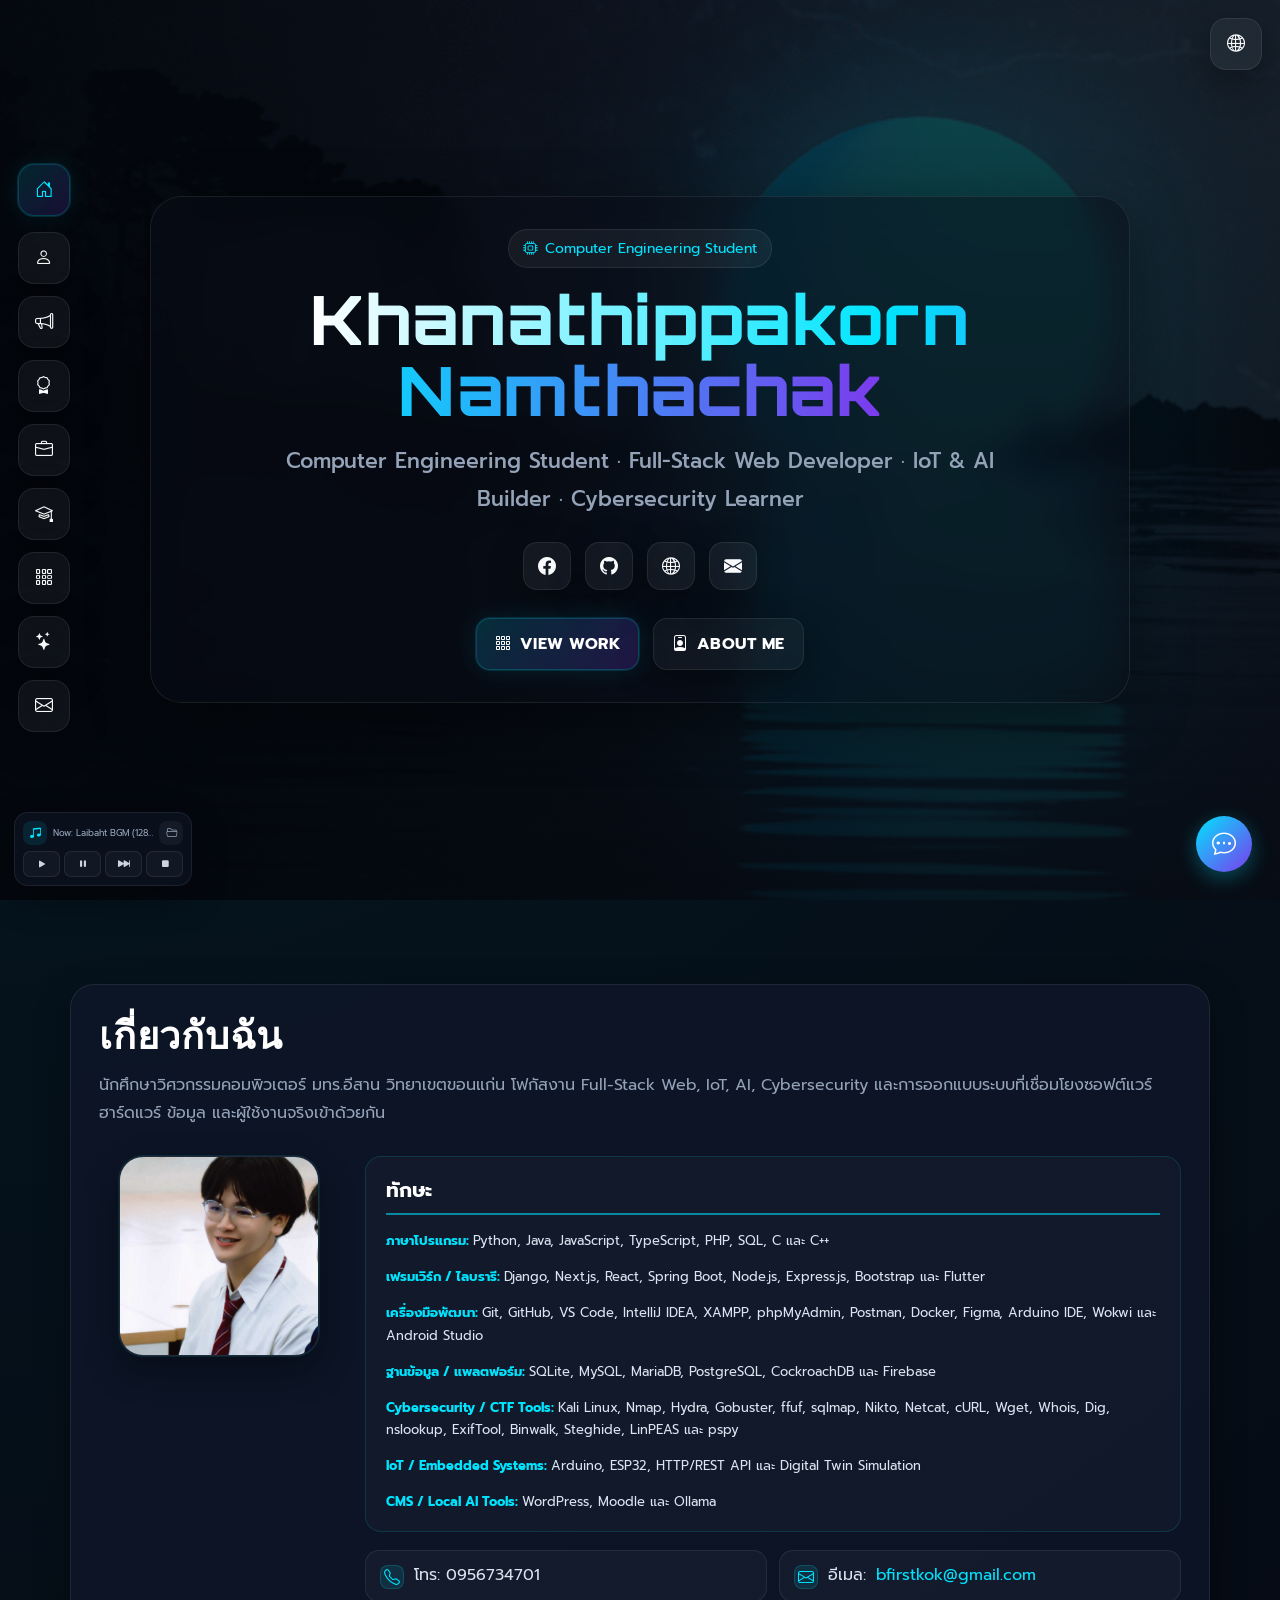
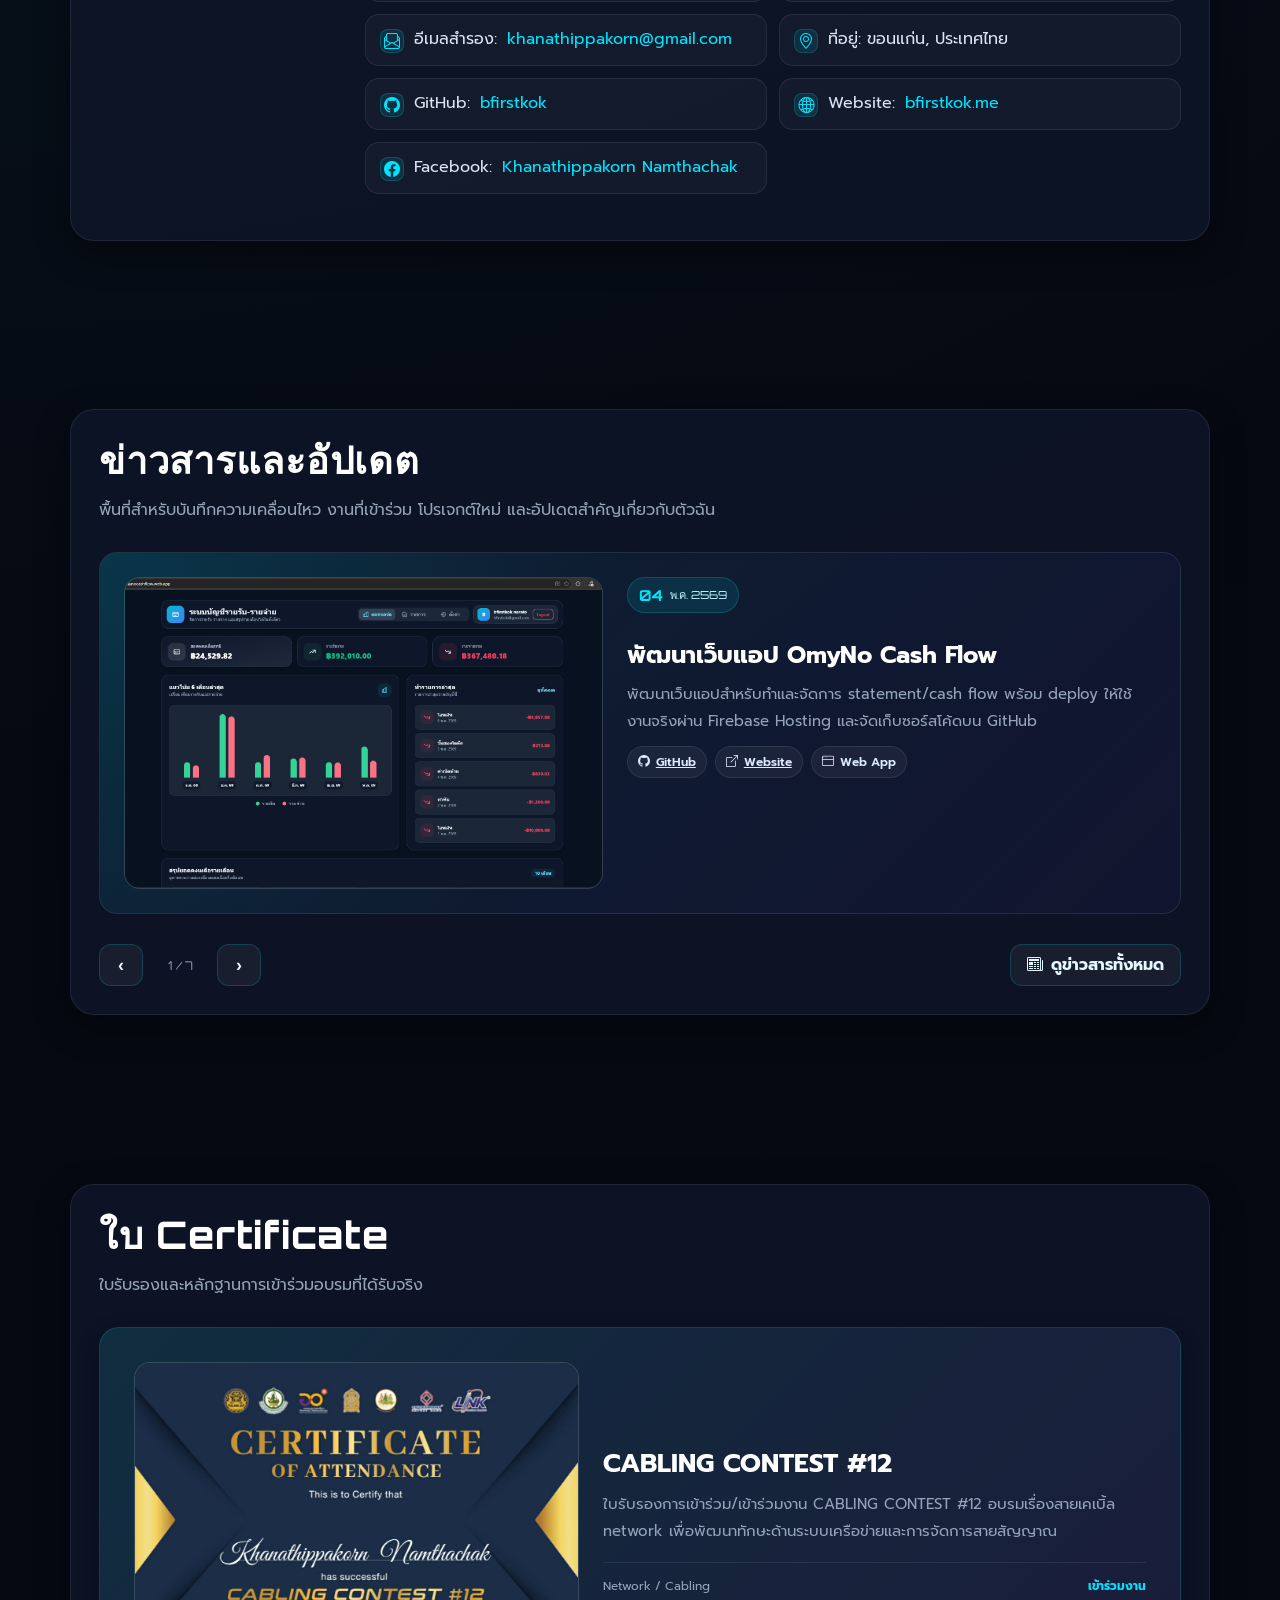
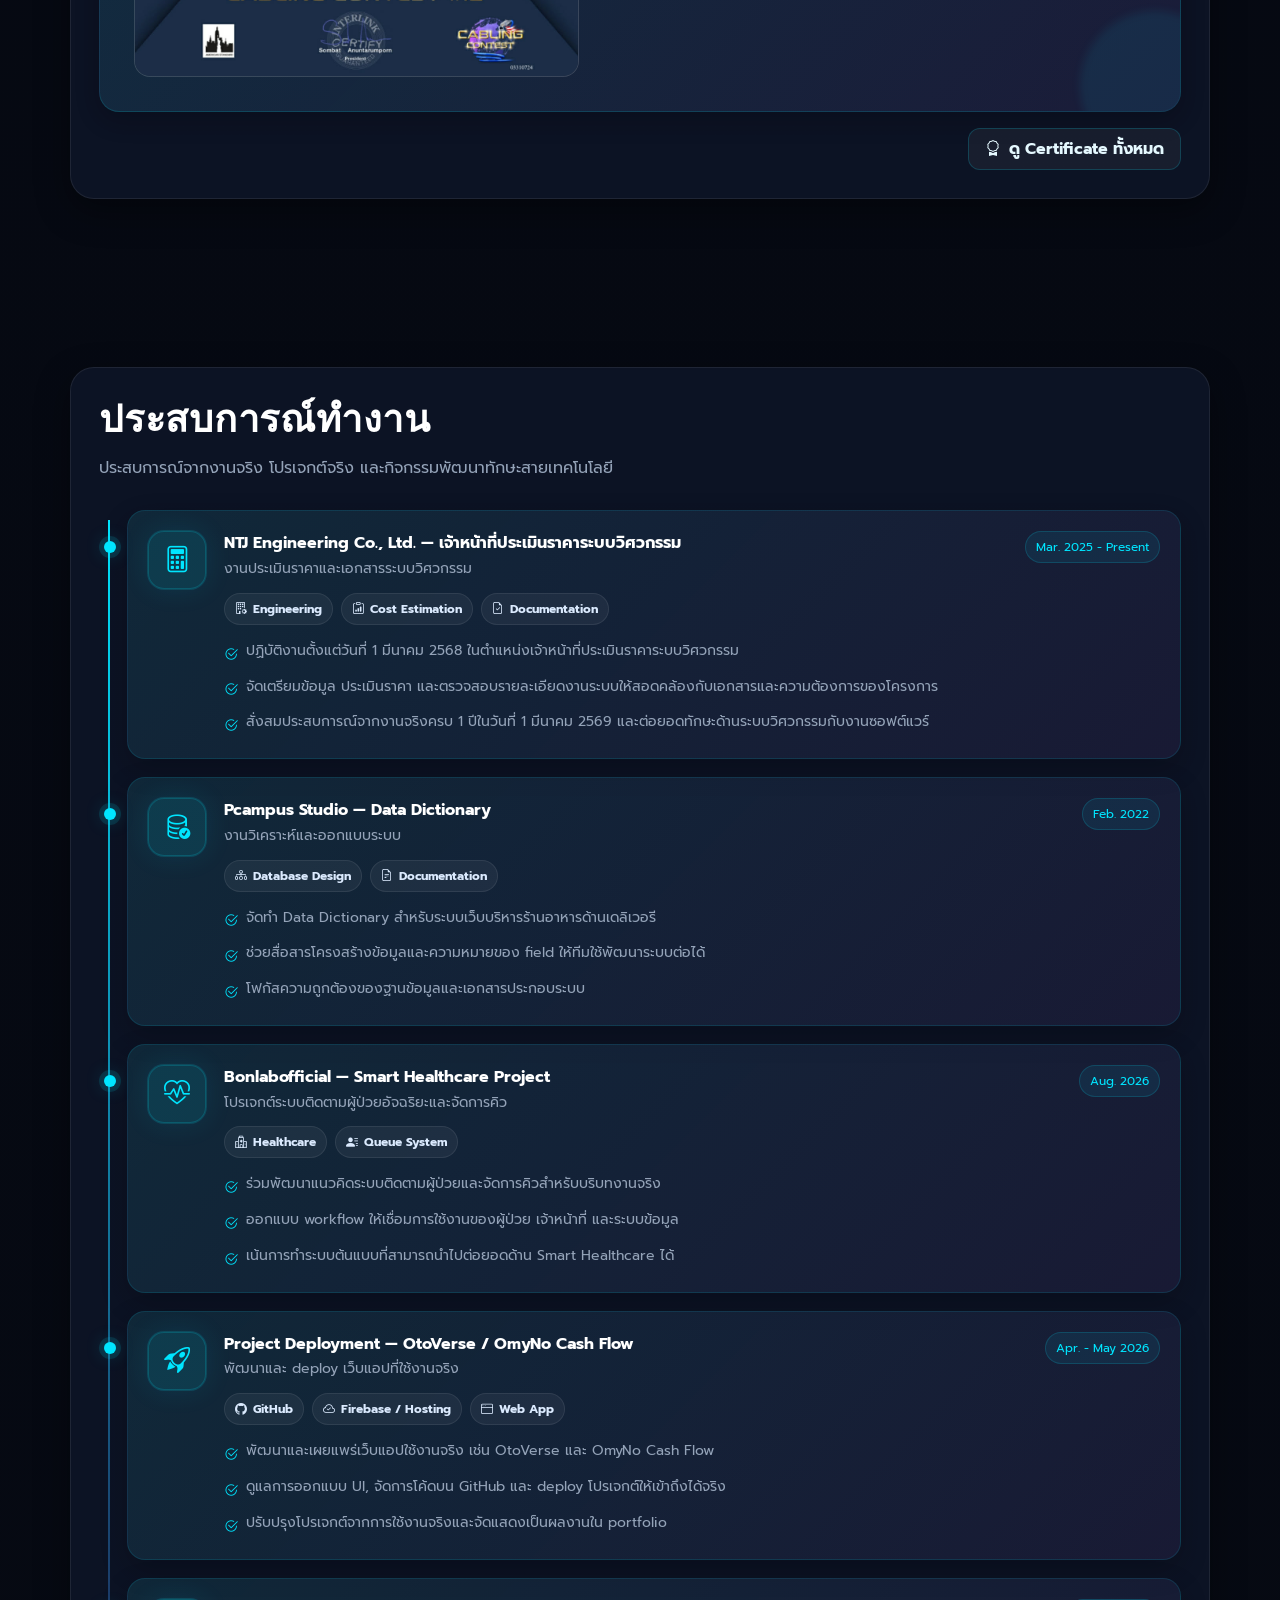
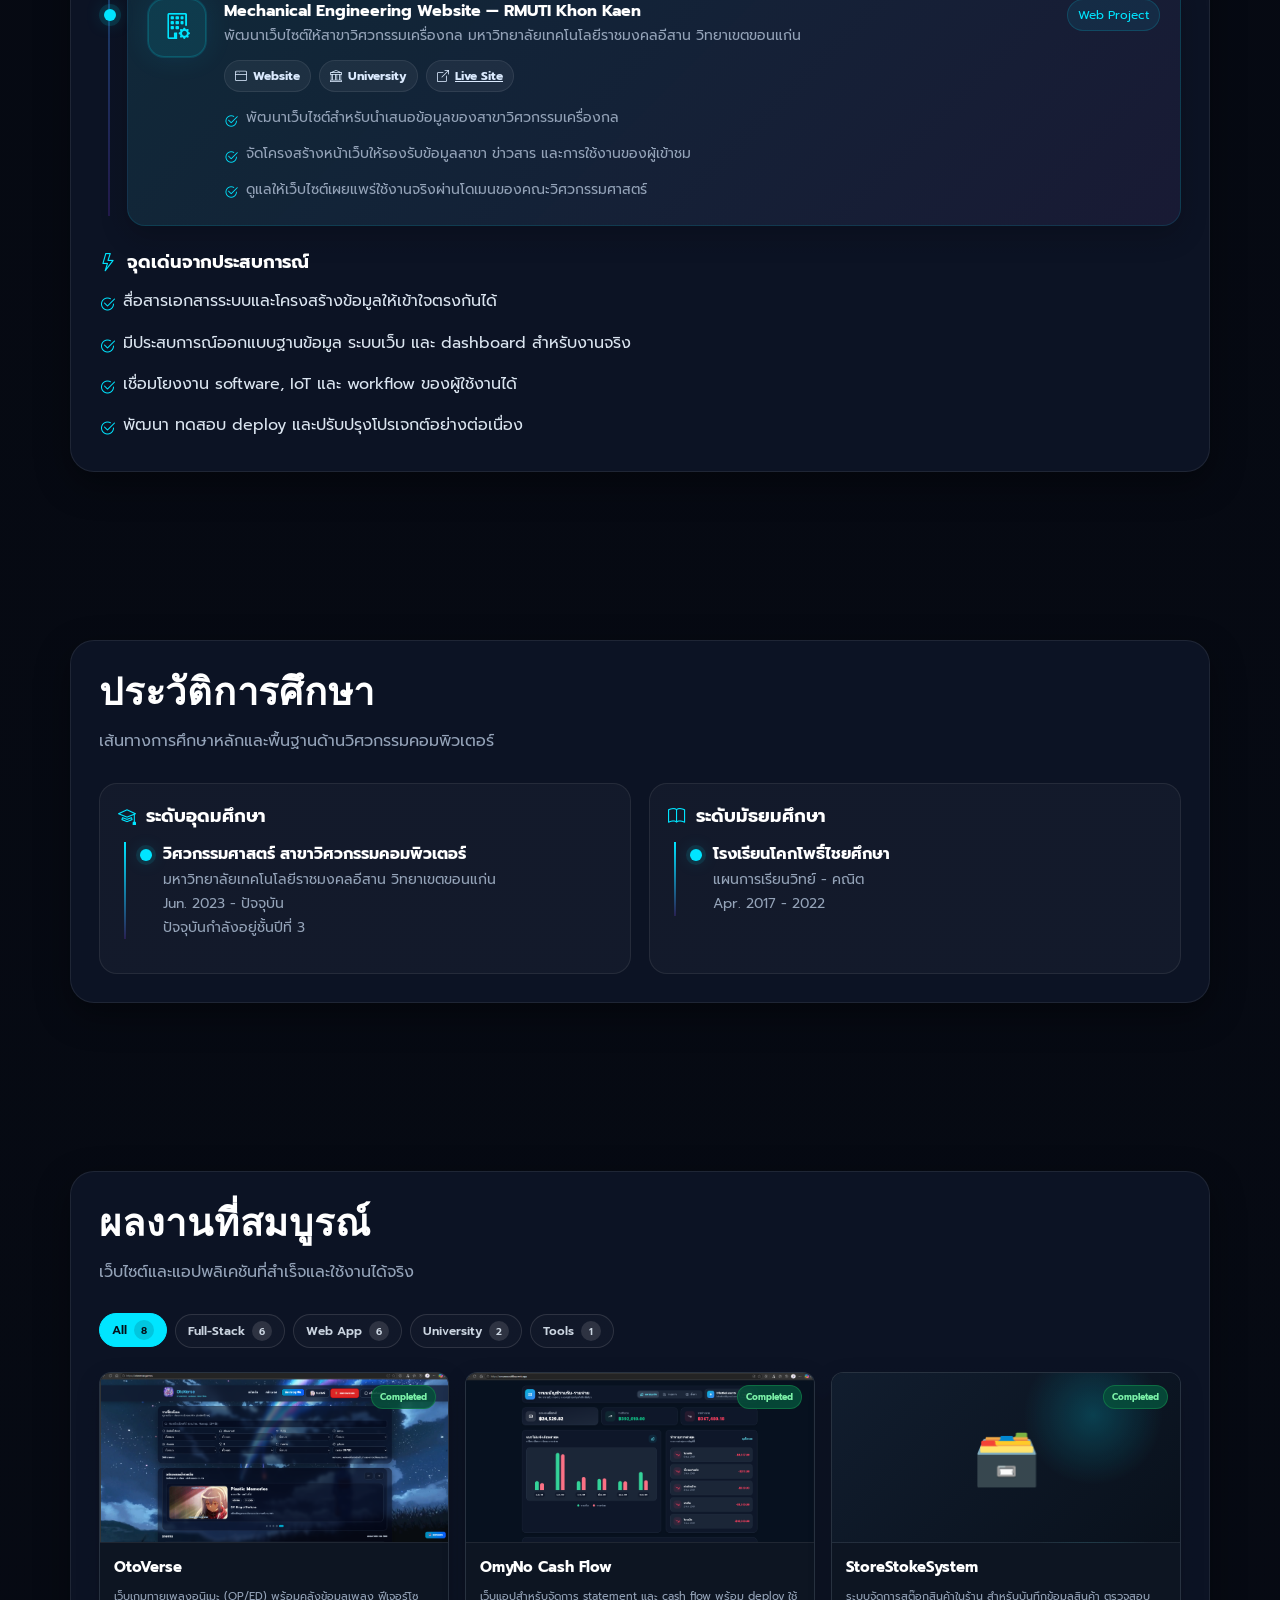
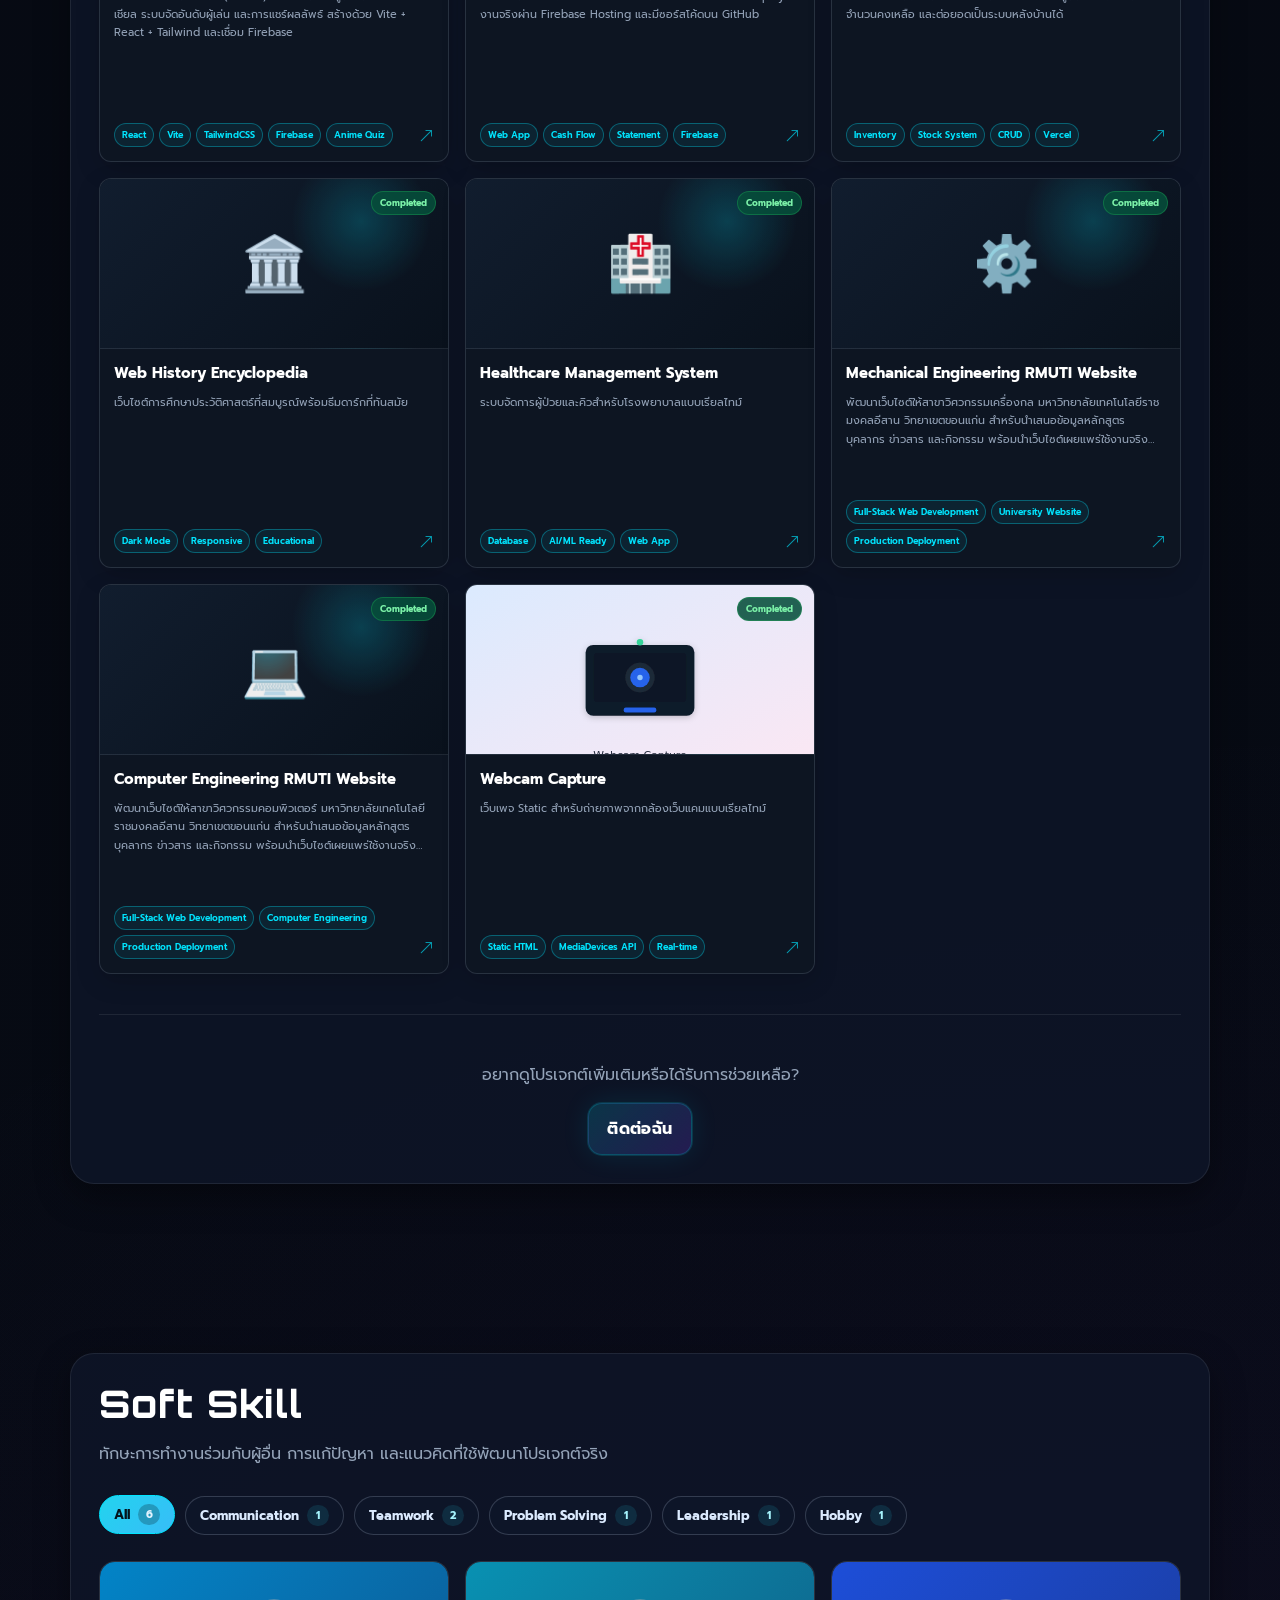
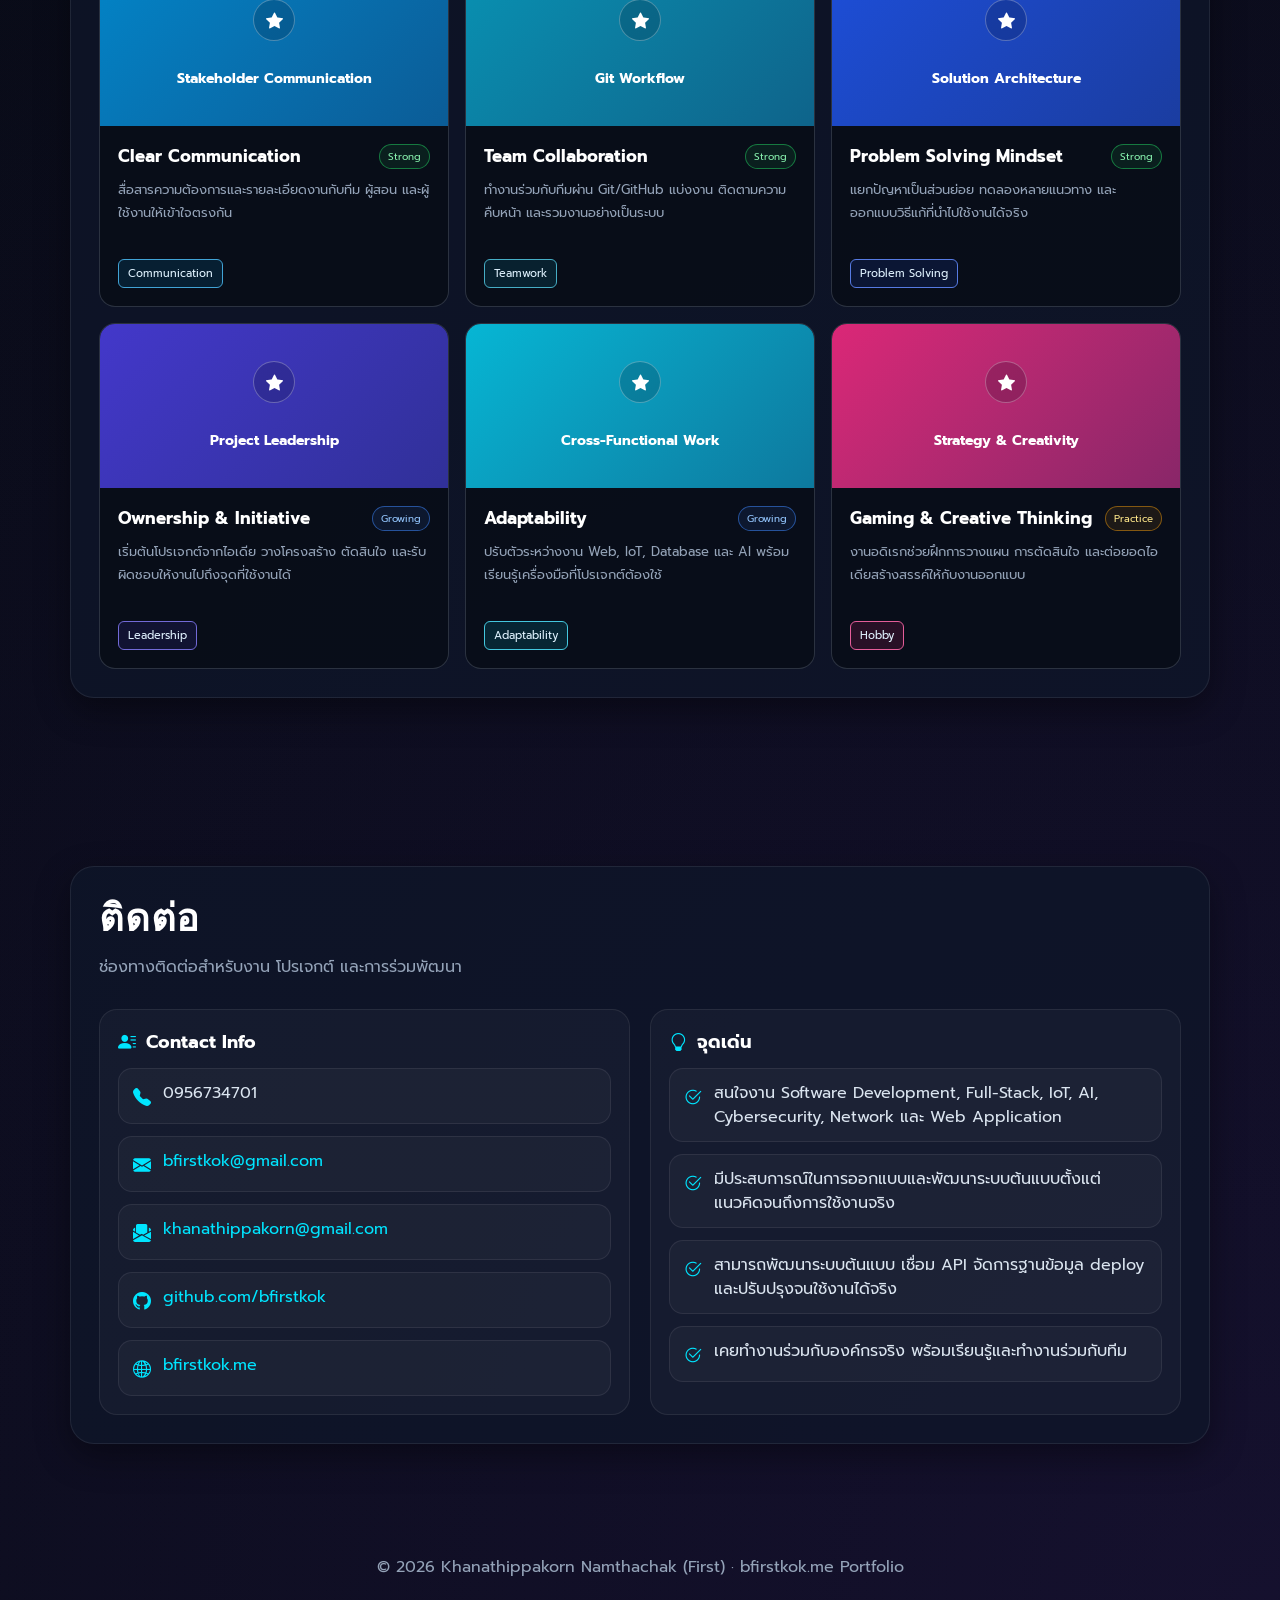
==== commit cca7af43: "Move soft skills after completed work" ====
--- a/index.html
+++ b/index.html
@@ -2276,12 +2276,12 @@
   <nav class="dock" aria-label="Navigation dock">
     <a class="pbtn home active" href="#top" title="Home"><i class="bi bi-house-door"></i></a>
     <a class="pbtn" href="#about" title="About"><i class="bi bi-person"></i></a>
-    <a class="pbtn" href="#soft-skills" title="Soft Skills"><i class="bi bi-stars"></i></a>
     <a class="pbtn" href="#updates" title="News"><i class="bi bi-megaphone"></i></a>
     <a class="pbtn" href="#certificates" title="Certificates"><i class="bi bi-award"></i></a>
     <a class="pbtn" href="#experience" title="Experience"><i class="bi bi-briefcase"></i></a>
     <a class="pbtn" href="#resume" title="Education"><i class="bi bi-mortarboard"></i></a>
     <a class="pbtn" href="#portfolio" title="Completed Work"><i class="bi bi-grid-3x3-gap"></i></a>
+    <a class="pbtn" href="#soft-skills" title="Soft Skills"><i class="bi bi-stars"></i></a>
     <a class="pbtn" href="#contact" title="Contact"><i class="bi bi-envelope"></i></a>
   </nav>
 
@@ -3970,7 +3970,13 @@
 
     setupPortfolioFilters();
 
-    // ====== SOFT SKILL FILTERS ======
+    // ====== SOFT SKILL ORDER & FILTERS ======
+    const portfolioSection = document.querySelector('#portfolio');
+    const softSkillsSection = document.querySelector('#soft-skills');
+    if (portfolioSection && softSkillsSection) {
+      portfolioSection.insertAdjacentElement('afterend', softSkillsSection);
+    }
+
     function setupSoftSkillFilters() {
       const grid = document.querySelector('.soft-skill-grid');
       const buttons = Array.from(document.querySelectorAll('[data-soft-filter]'));
